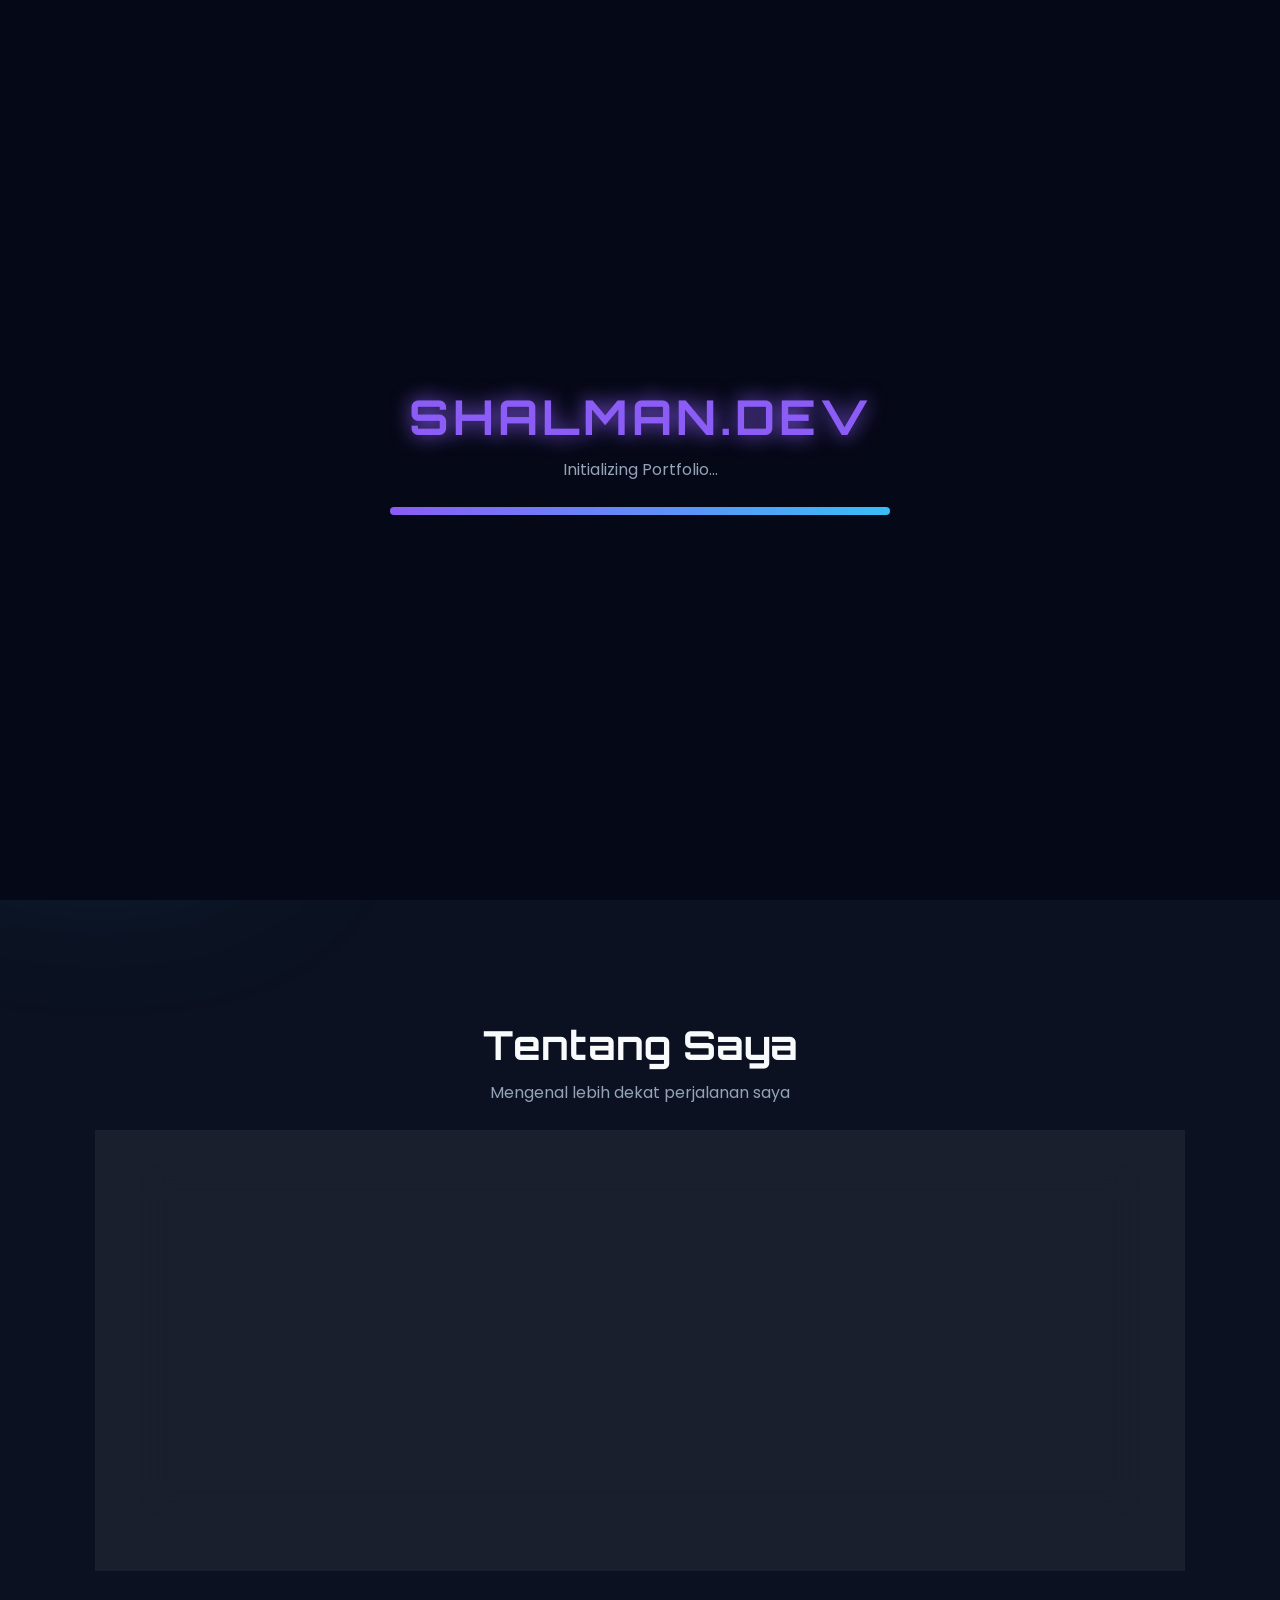
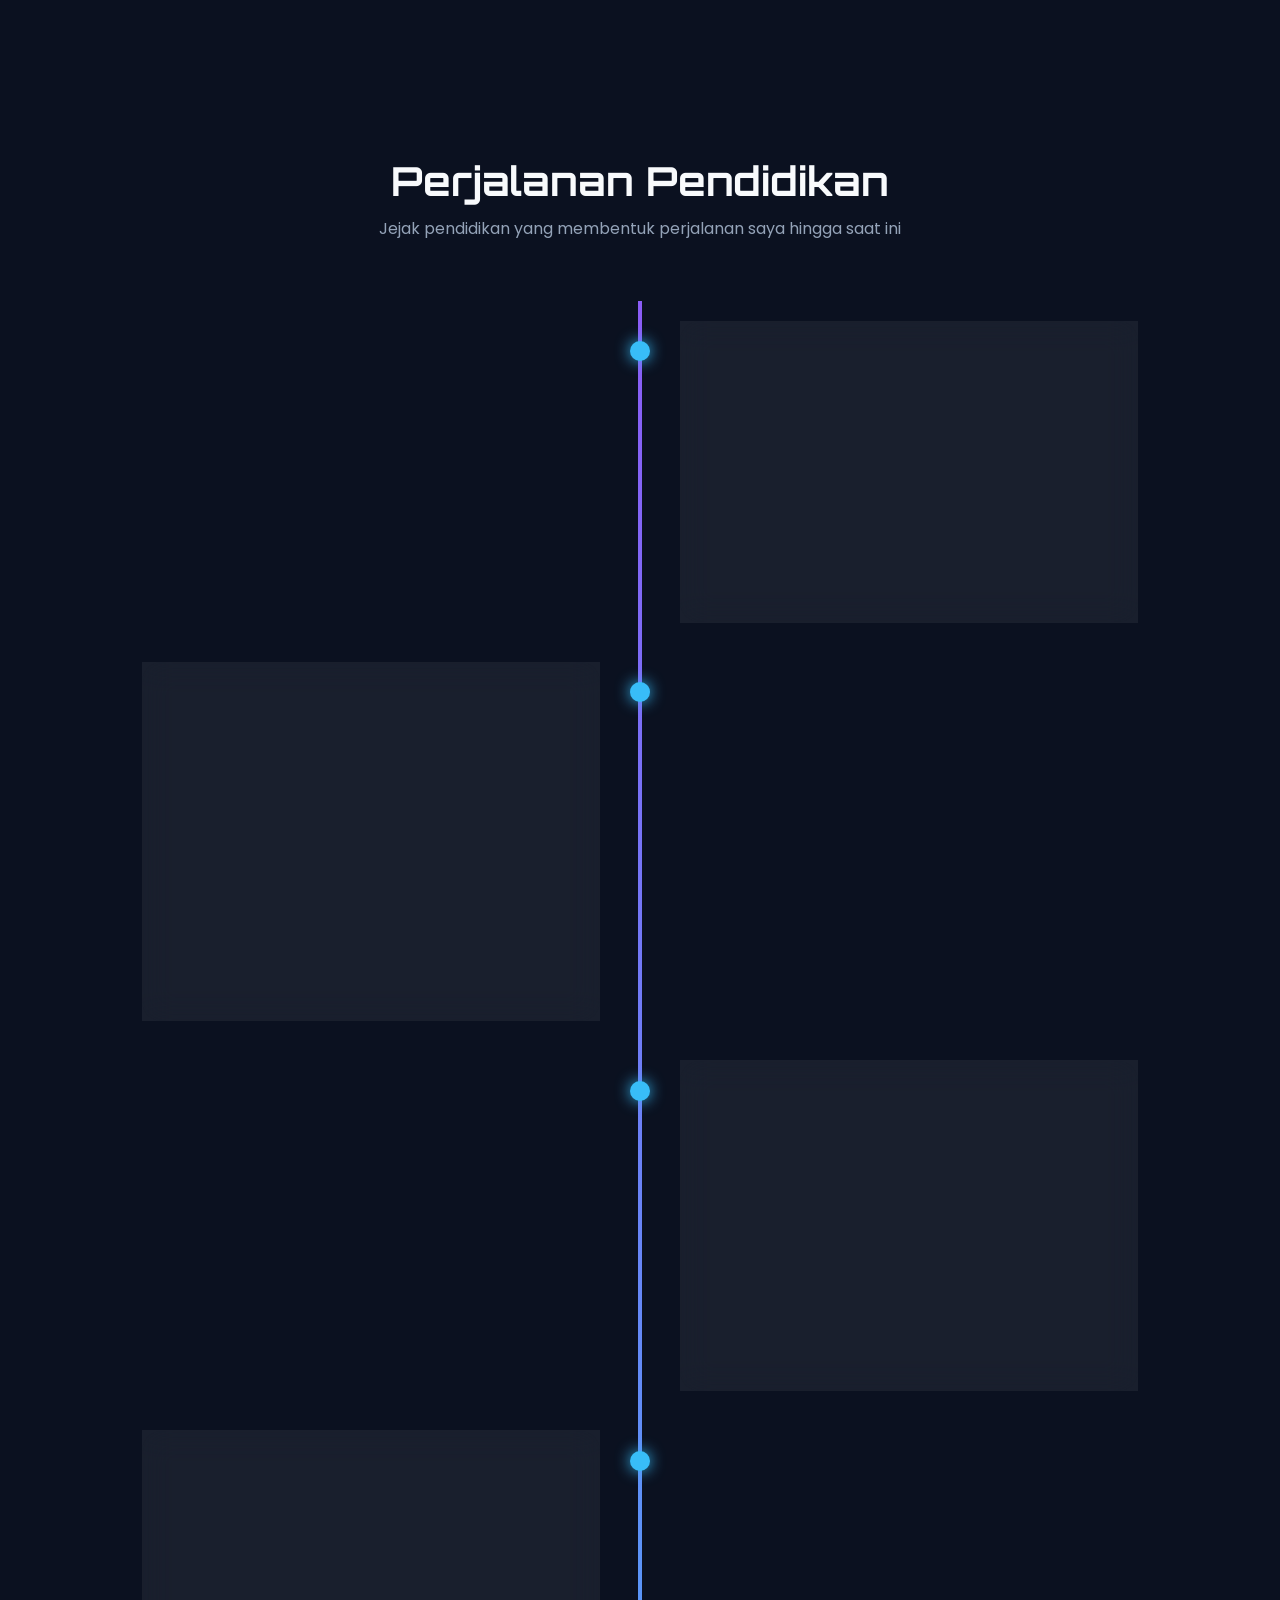
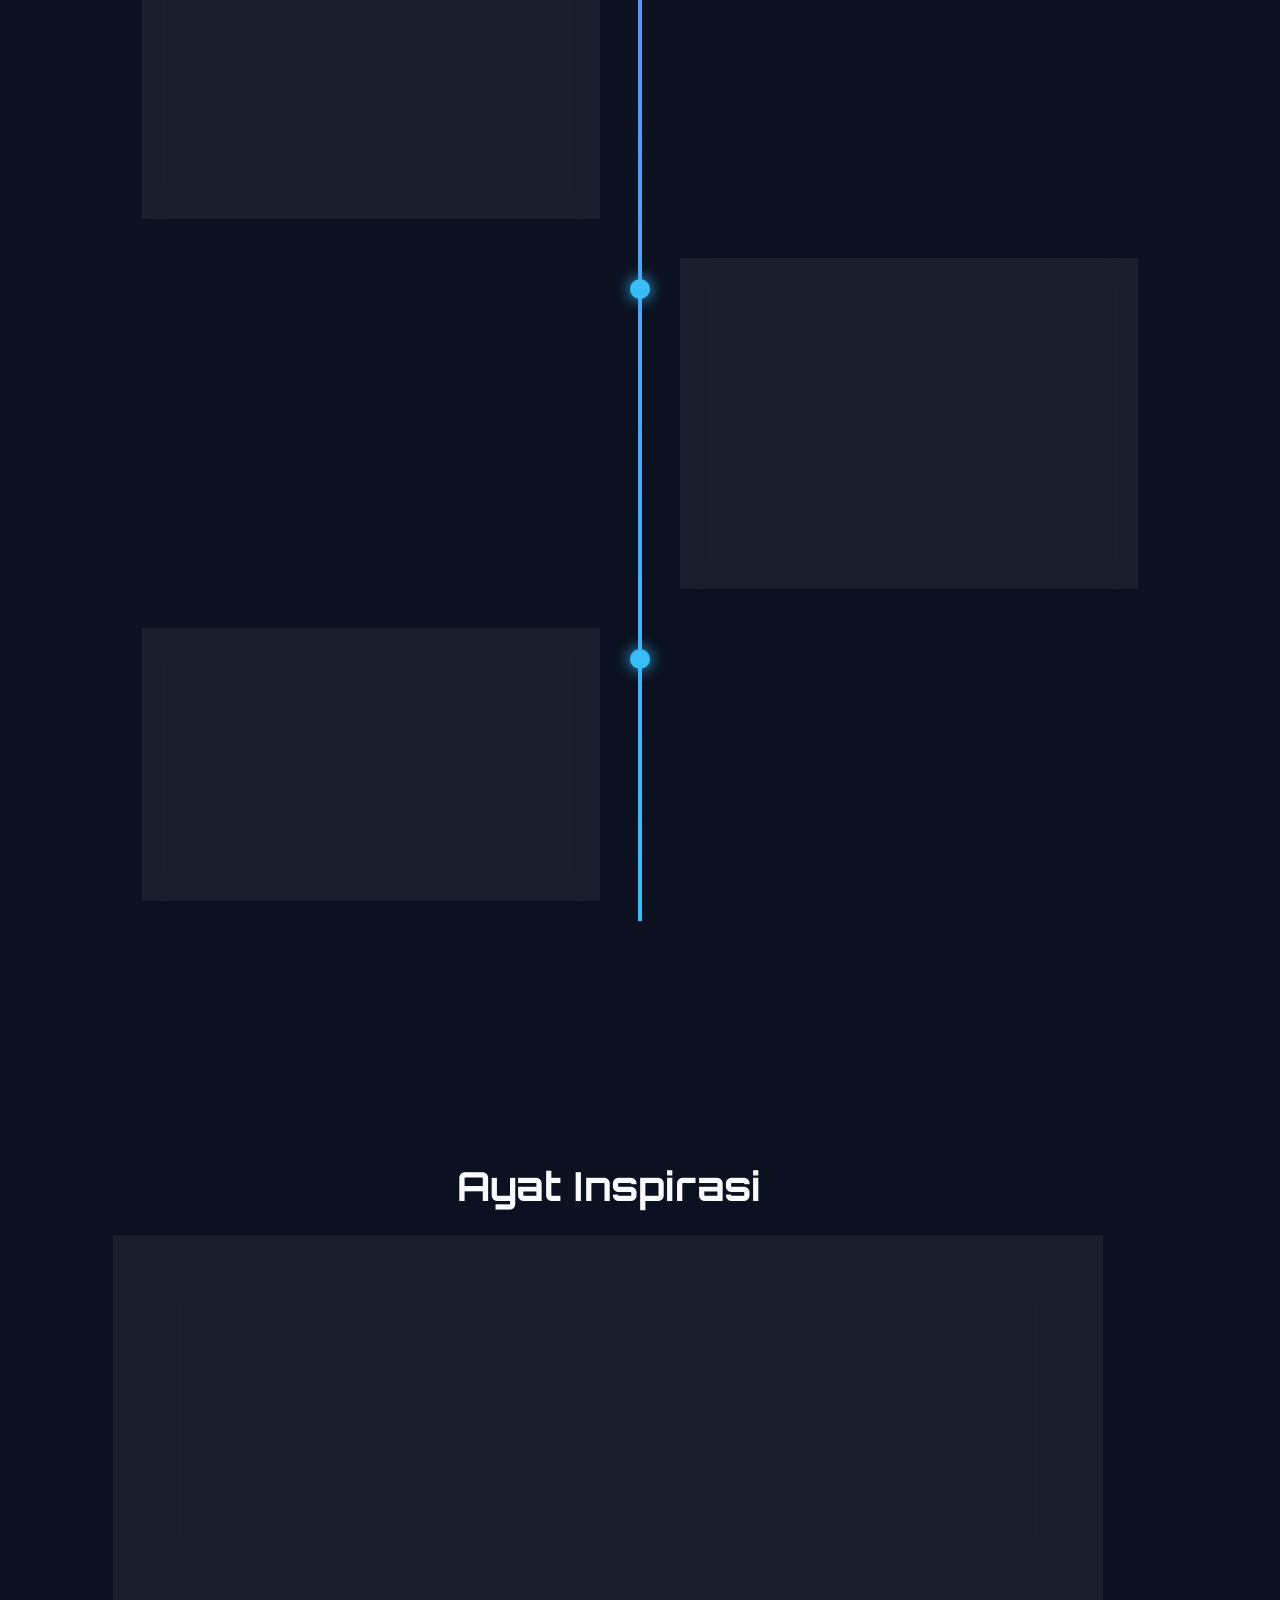
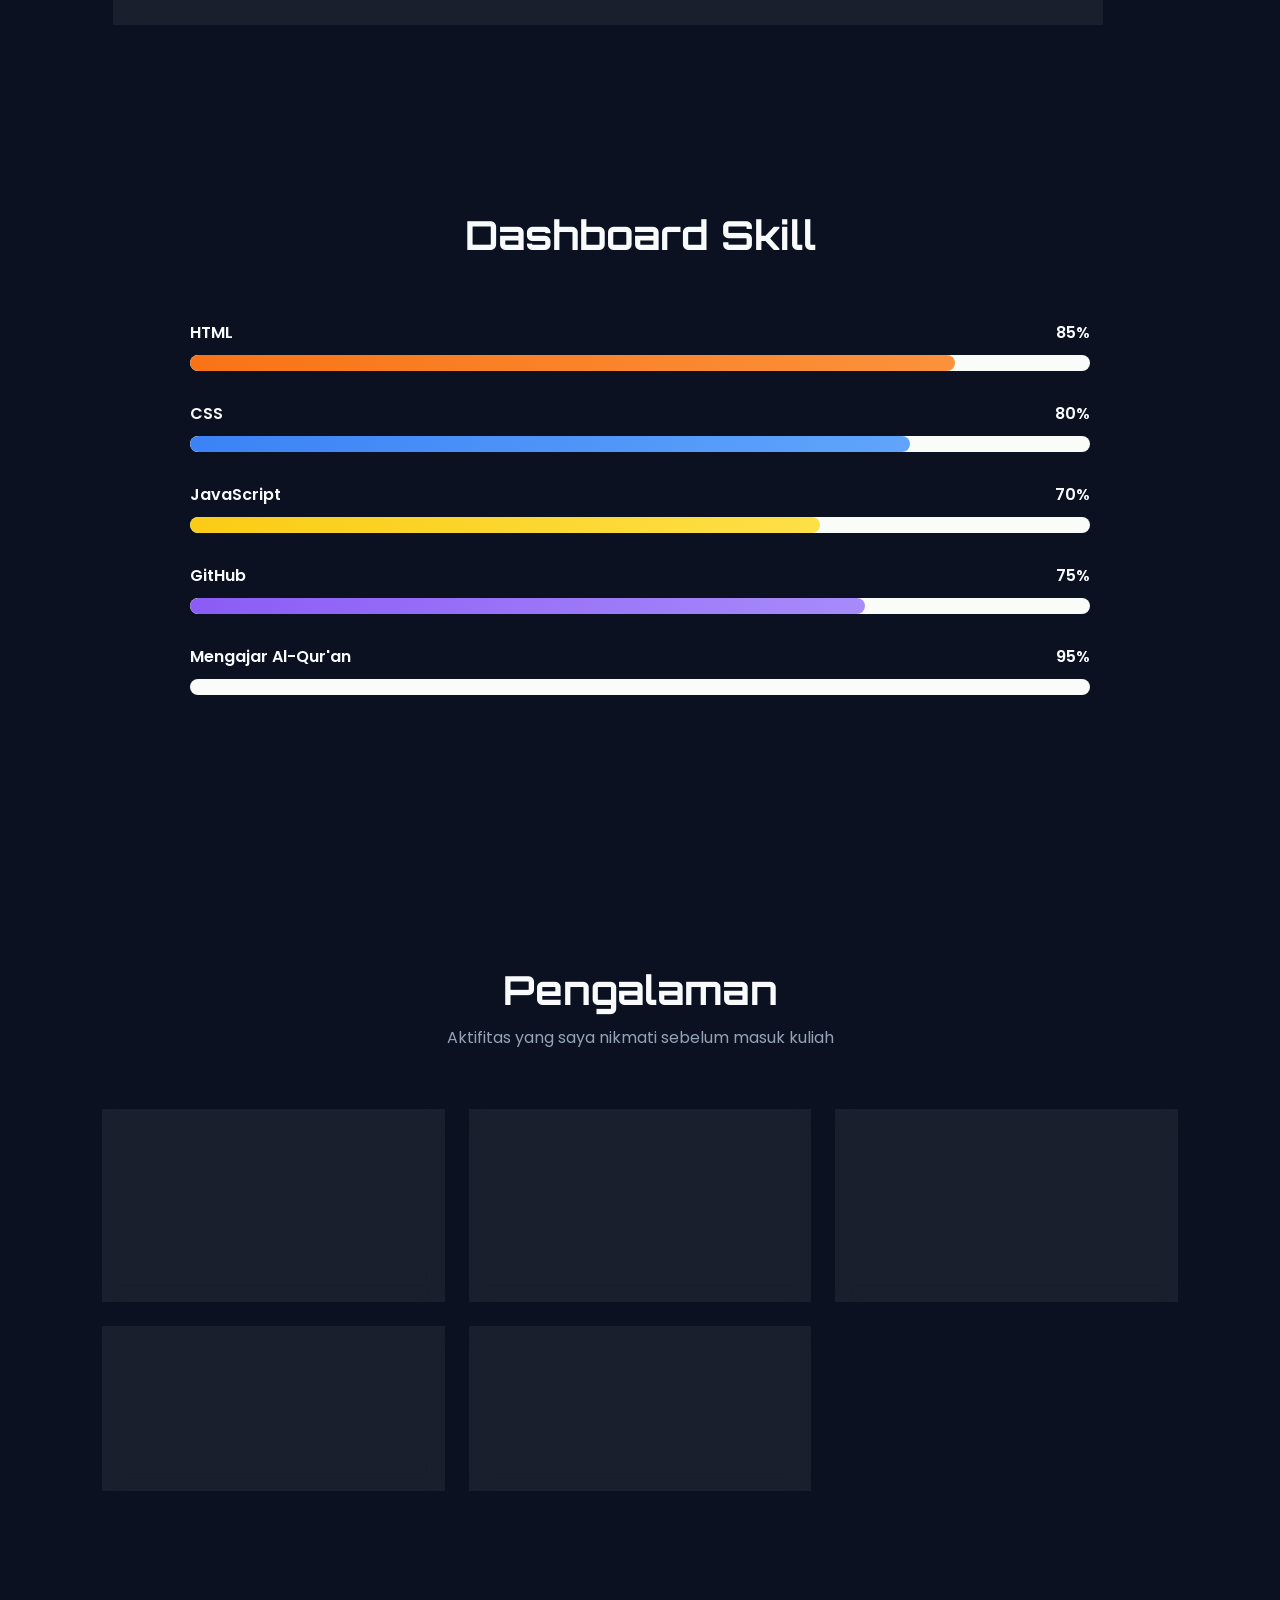
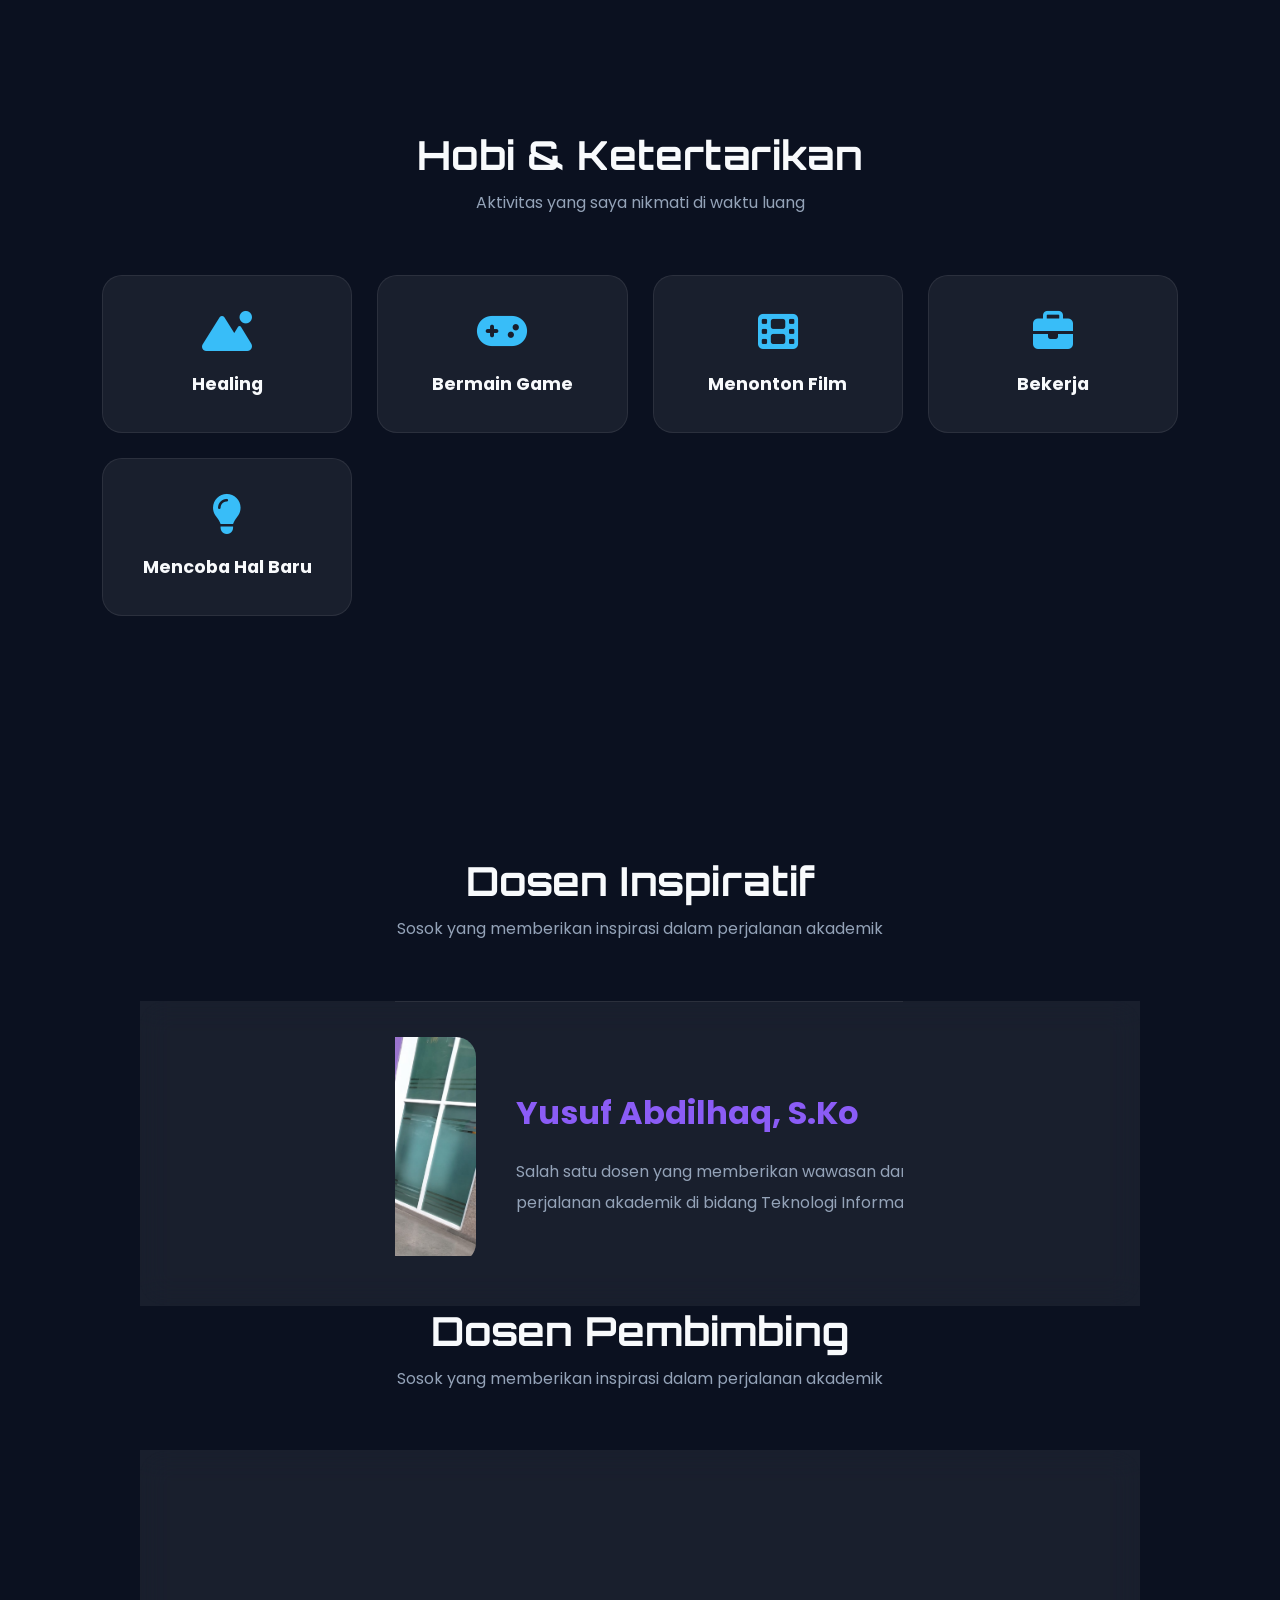
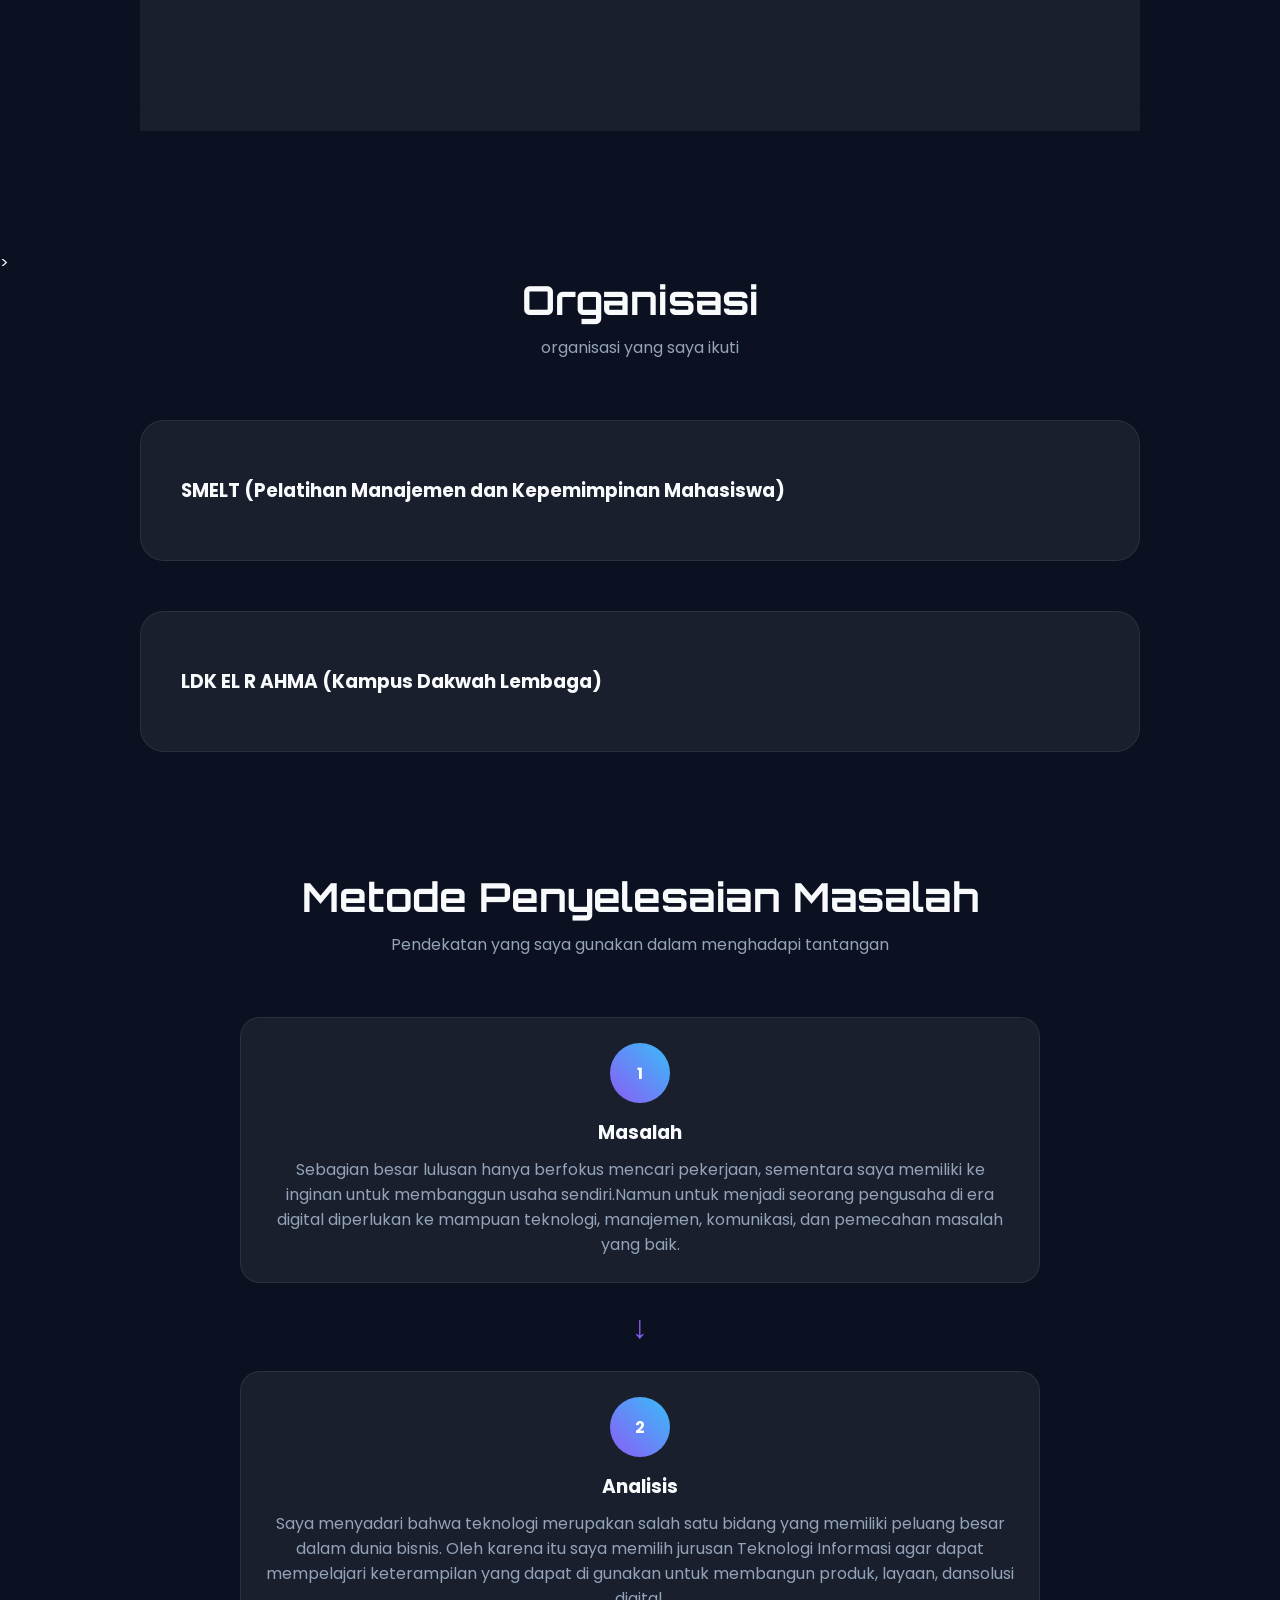
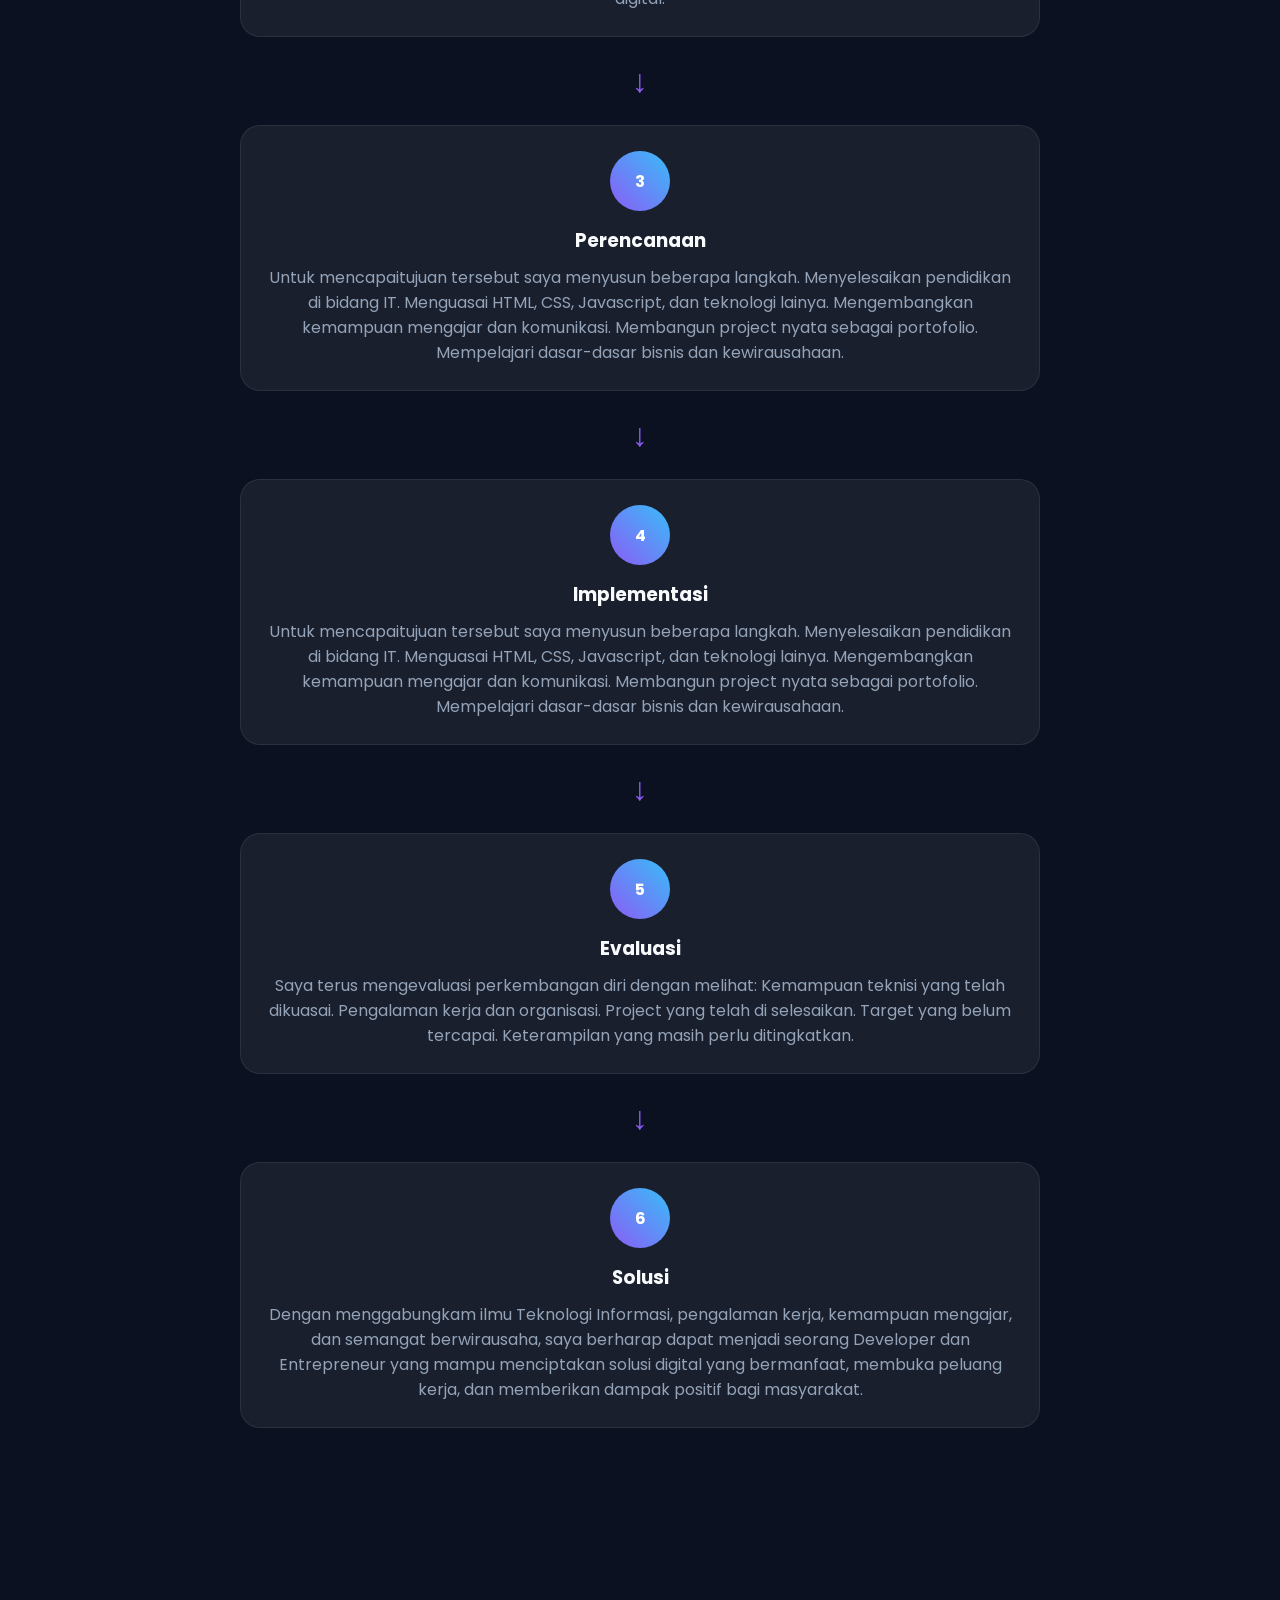
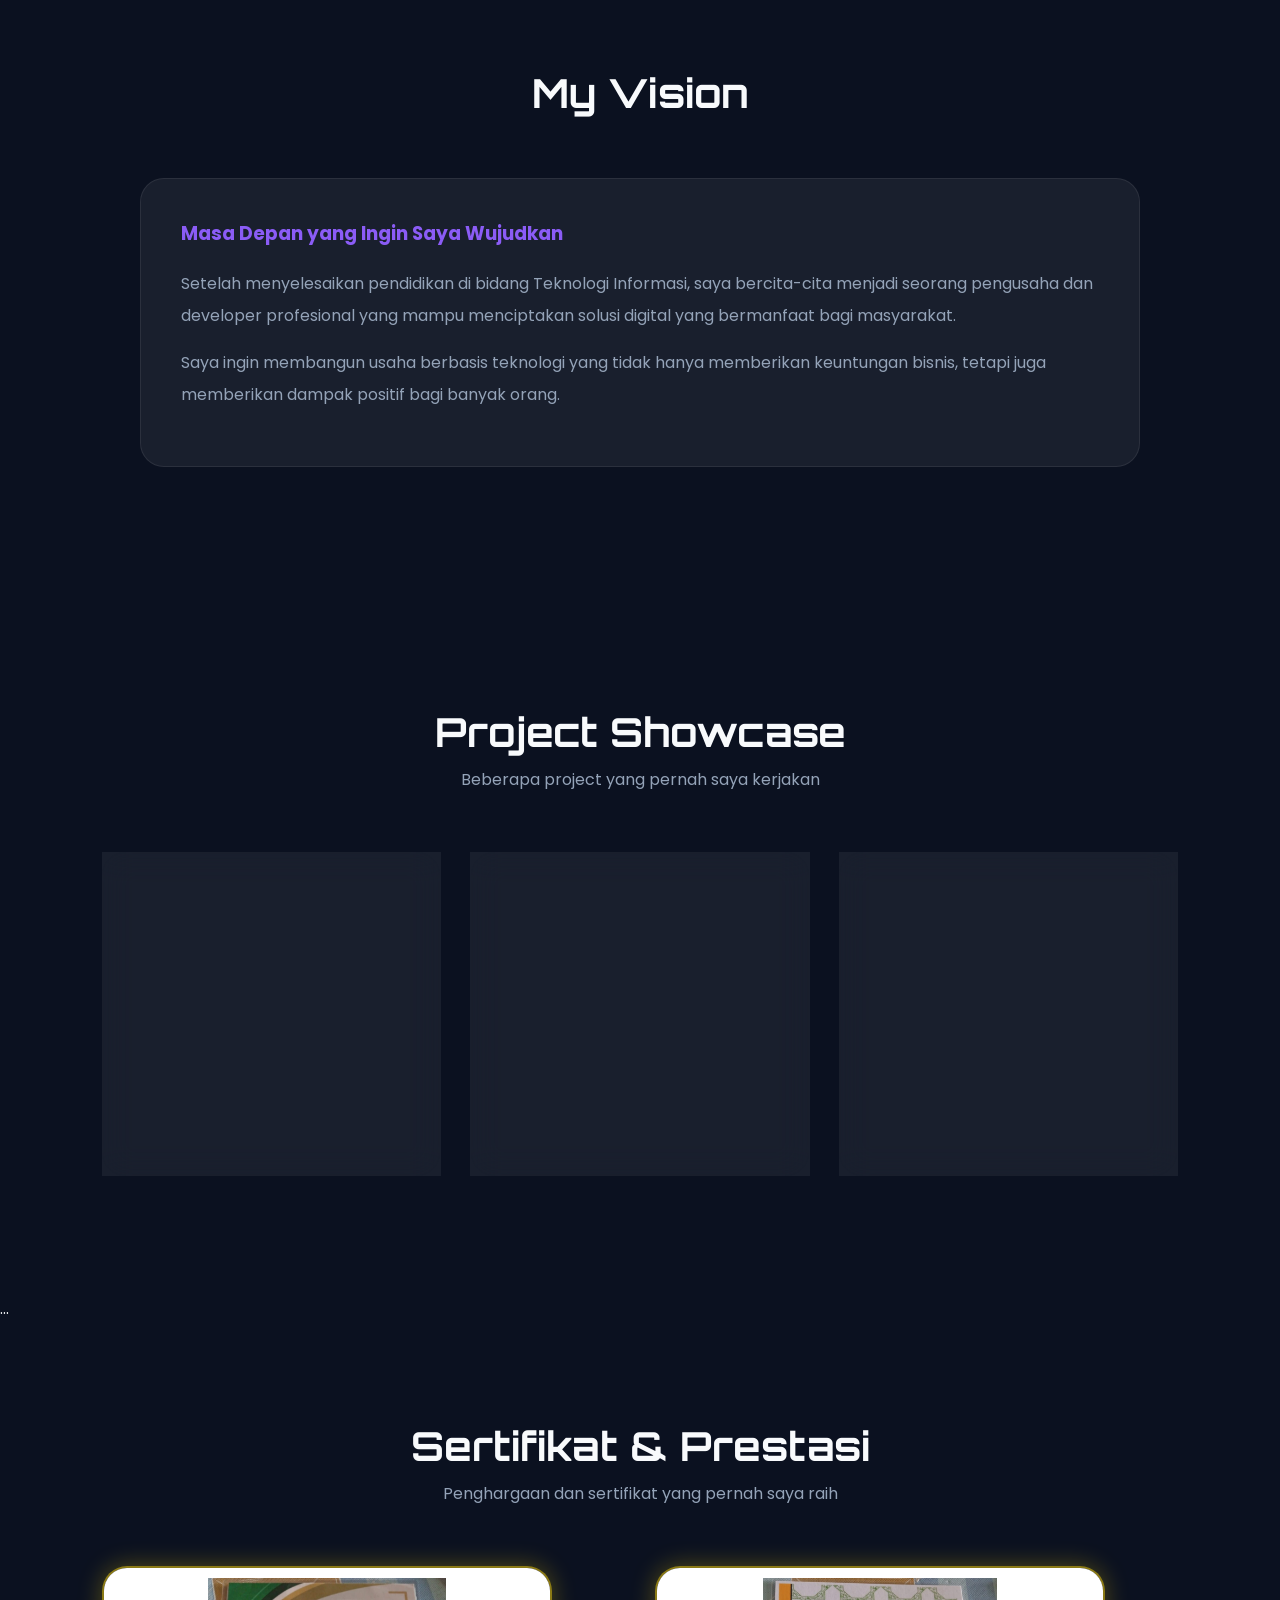
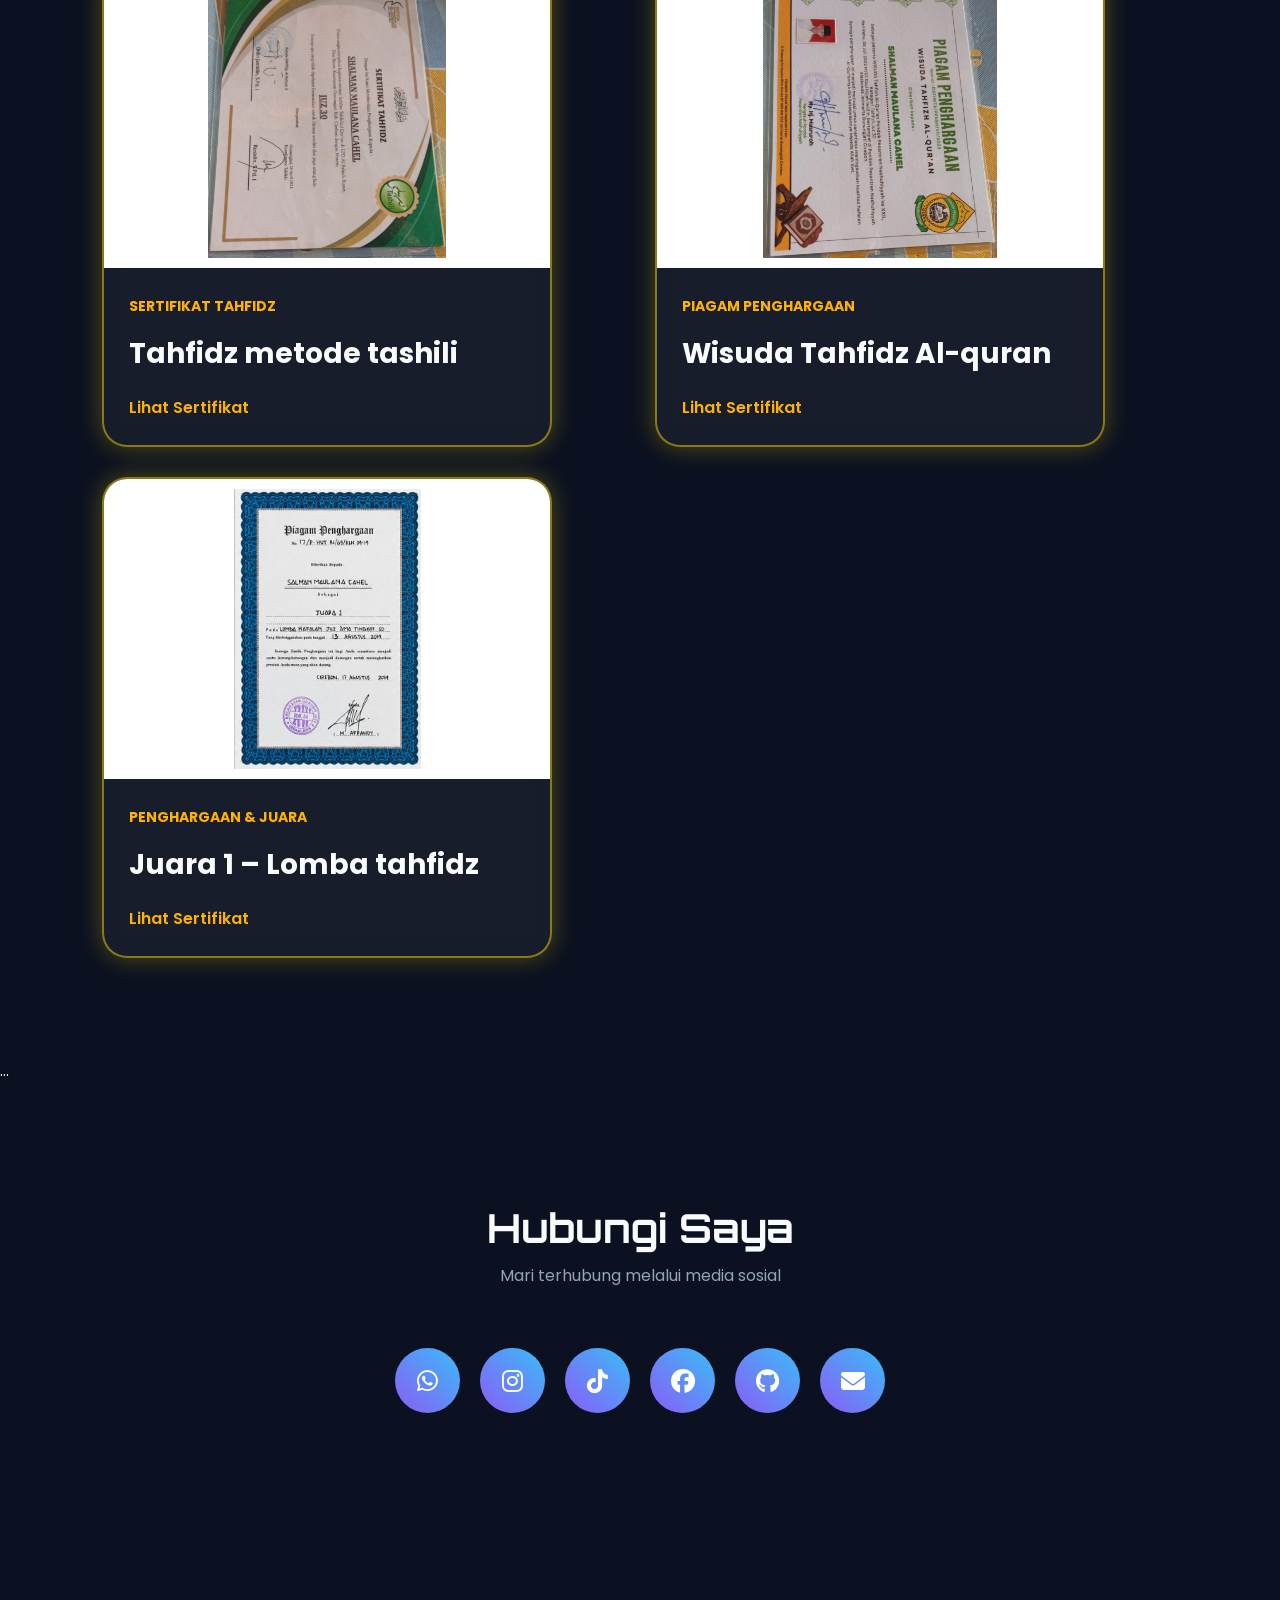
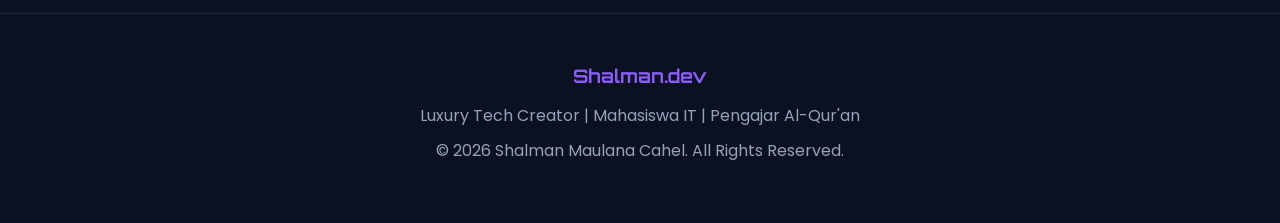
==== index.html @ 4304f7b7 "Update index.html" ====
<!DOCTYPE html>
<html lang="id">
<head>
    <meta charset="UTF-8">
    <meta name="viewport" content="width=device-width, initial-scale=1.0">
    <title>Shalman.dev | Portfolio</title>

    <link rel="stylesheet" href="style.css">

    <!-- Google Fonts -->
    <link href="https://fonts.googleapis.com/css2?family=Orbitron:wght@400;600;700&family=Poppins:wght@300;400;500;600;700&display=swap" rel="stylesheet">

    <!-- Font Awesome -->
    <link rel="stylesheet"
    href="https://cdnjs.cloudflare.com/ajax/libs/font-awesome/6.5.2/css/all.min.css">
</head>

<body>

    <!-- LOADING SCREEN -->
    <div id="loader">
        <div class="loader-content">
            <h1>SHALMAN.DEV</h1>
            <p>Initializing Portfolio...</p>

            <div class="progress-bar">
                <div class="progress-fill"></div>
            </div>
        </div>
    </div>

    <!-- CURSOR GLOW -->
    <div class="cursor-glow"></div>

    <!-- NAVBAR -->
    <header>
        <nav class="navbar">

            <div class="logo">
                SHALMAN.DEV
            </div>

            <ul class="nav-links">
                <li><a href="#home">Home</a></li>
                <li><a href="#about">Tentang</a></li>
                <li><a href="#skills">Skill</a></li>
                <li><a href="#experience">Pengalaman</a></li>
                <li><a href="#projects">Project</a></li>
                <li><a herf="#achievements">Prestasi</a></li>
                <li><a href="#contact">Kontak</a></li>
            </ul>

            <button id="themeToggle">
                <i class="fa-solid fa-moon"></i>
            </button>

        </nav>
    </header>

    <!-- HERO -->
    <section id="home" class="hero">

        <div class="hero-content">

            <div class="hero-text">

                <span class="hero-tag">
                    Luxury Tech Creator
                </span>

                <h1>
                    Hallo, Saya Shalman <span>Maulana Cahel</span>
                </h1>

                <h2 id="typing-text"></h2>

                <p>
                    Mahasiswa Teknologi Informasi yang memiliki minat
                    dalam pengembangan website modern, teknologi digital,
                    kewirausahaan, dan pengajaran Al-Qur'an.
                </p>

                <div class="hero-buttons">

                    <a href="CV-Shalman.pdf" class="btn-primary">
                        Download CV
                    </a>

                    <a href="https://wa.me/6283865719875" class="btn-secondary">
                        WhatsApp
                    </a>

                    <a href="https://www.github.com/salmannmaulana2006" class="btn-secondary">
                        GitHub
                    </a>

                </div>

            </div>

            <div class="hero-image">

                <div class="profile-card">
                    <img src="shalman.jpeg" alt="Profile">
                </div>

            </div>

        </div>

    </section>

    <!-- ABOUT -->
    <section id="about" class="about section">

        <div class="section-header">
            <h2>Tentang Saya</h2>
            <p>Mengenal lebih dekat perjalanan saya</p>
        </div>

        <div class="about-card">

            <p>
                Saya shalman maulana cahel, mahasiswa stikom el rahma Teknologi Informasi yang memiliki
                ketertarikan pada dunia teknologi, pengembangan web,
                dan inovasi digital.
            </p>

            <p>
                Selain aktif mempelajari teknologi modern, saya juga
                memiliki pengalaman dalam berbagai bidang pekerjaan
                dan pengabdian masyarakat termasuk mengajar Al-Qur'an.
            </p>

            <p>
                Beberapa proyek yang pernah saya kerjakan antara lain
                berhasil menyelesaikan tugas membuat kuis berupa google from, serta membuat website design menggunakan figma,
                saya percaya bahwa teknologi dan nilai-nilai kebaikan
                dapat berjalan berdampingan untuk menciptakan manfaat
                yang lebih luas bagi masyarakat.
            </p>

        </div>

    </section>

    <section id="education" class="education section">

    <div class="section-header">
        <h2>Perjalanan Pendidikan</h2>
        <p>Jejak pendidikan yang membentuk perjalanan saya hingga saat ini</p>
    </div>

    <div class="timeline">

        <!-- SD -->
        <div class="timeline-item right">

            <div class="timeline-content">

                <span class="year">2012 - 2013 </span>

                <h3>Sekolah Dasar</h3>

                <h4>SDN 2 KLAYAN</h4>

                <p>
                    Memulai perjalanan pendidikan formal dan belajar beradaptasi dengan lingkungan sekolah,teman-teman baru,serta berbagai pengalaman pertama dalam dunia pendidikan.
                </p>

            </div>

        </div>

        <!-- SD -->
        <div class="timeline-item left">

            <div class="timeline-content">

                <span class="year">2013 - 2018</span>

                <h3>Sekolah Dasar</h3>

                <h4>SD IQ Albahjah</h4>

                <p>
                    menjadi pendidikan dasar yang menjadi fondasi penting dalam pembentukan karakter, Kedisiplinan,dan semangat belajar.Pada masa ini saya mulai mengenal berbagai ilmu dasar yang menjadi ilmu dasar yang menjadi bekal untuk pendidikan selanjutnya.
                </p>

            </div>

        </div>

        <!-- SMP -->
        <div class="timeline-item right">

            <div class="timeline-content">

                <span class="year">2018 - 2021</span>

                <h3>Sekolah Menengah Pertama</h3>

                <h4>SMP IQ Albahajah</h4>

                <p>
                    Masa dimana saya mulai belajar lebih mandiri,mengembangkan kemampuan akademik, memperluas pergaulan,serta memperkuat pemahaman agama dan karakter yang menjadi bekal untuk jenjang pendidikan berikutnya.
                </p>

            </div>

        </div>

        <!-- SMA -->
        <div class="timeline-item left">

            <div class="timeline-content">

                <span class="year">2021 - 2024</span>

                <h3>Sekolah Menengah Atas</h3>

                <h4>SMA IQ Albahajah</h4>

                <p>
                    Menempuh pendididkan menengah atas dengan lingkungan yang memadukan ilmu pengetahuan dan nilai-nilai ke islaman.Pada masa ini saya mulai memiliki ketertarikan yang lebih besar terhadap teknologi,komputer,dan dunia digital yang kemudian mendorong saya memilihjurusan Teknologi Informasi saat kuliah.
                </p>

            </div>

        </div>

        <!-- STIKOM -->
         <div class="timeline-item right">

            <div class="timeline-content">

                <pan class="year">2026 - sekarang</pan>

                <h3>Mahasiswa Teknologi Informasi</h3>

                <h4>STIKOM EL rahma</h4>

                <p>Saat inisedang menempuh pendidikan di program studi Teknologi Informasi dengan fokus mempelajari pengembangan website,pemrograman,basis data, dan teknologi digital.</p>
                
            </div>

         </div>

        <!-- FUTURE -->
        <div class="timeline-item left">

            <div class="timeline-content">

                <span class="year">2028+</span>

                <h3>Developer & Entrepreneur</h3>

                <h4>Future Goal</h4>

                <p>
                    Menjadi developer profesional dan pengusaha
                    berbasis teknologi yang mampu menciptakan
                    solusi digital yang bermanfaat bagi masyarakat.
                </p>

            </div>

        </div>

    </div>

</section>

    <!-- AYAT INSPIRASI -->
    <section class="quran section">

        <div class="section-header">
            <h2>Ayat Inspirasi</h2>
        </div>

        <div class="quran-card">

            <h3>QS. At-Taubah : 105</h3>

            <div class="arabic">
                وَقُلِ اعْمَلُوا فَسَيَرَى اللّٰهُ عَمَلَكُمْ
                وَرَسُوْلُهٗ وَالْمُؤْمِنُوْنَ
            </div>

            <p>
                "Dan katakanlah: Bekerjalah kamu, maka Allah akan
                melihat pekerjaanmu, begitu pula Rasul-Nya dan
                orang-orang mukmin."
            </p>

        </div>

    </section>

    <!-- SKILLS -->
    <section id="skills" class="skills section">

        <div class="section-header">
            <h2>Dashboard Skill</h2>
        </div>

        <div class="skills-container">

            <div class="skill">
                <div class="skill-info">
                    <span>HTML</span>
                    <span>85%</span>
                </div>

                <div class="skill-bar">
                    <div class="skill-progress html"></div>
                </div>
            </div>

            <div class="skill">
                <div class="skill-info">
                    <span>CSS</span>
                    <span>80%</span>
                </div>

                <div class="skill-bar">
                    <div class="skill-progress css"></div>
                </div>
            </div>

            <div class="skill">
                <div class="skill-info">
                    <span>JavaScript</span>
                    <span>70%</span>
                </div>

                <div class="skill-bar">
                    <div class="skill-progress js"></div>
                </div>
            </div>

            <div class="skill">
                <div class="skill-info">
                    <span>GitHub</span>
                    <span>75%</span>
                </div>

                <div class="skill-bar">
                    <div class="skill-progress github"></div>
                </div>
            </div>

            <div class="skill">
                <div class="skill-info">
                    <span>Mengajar Al-Qur'an</span>
                    <span>95%</span>
                </div>

                <div class="skill-bar">
                    <div class="skill-progress quran"></div>
                </div>
            </div>

        </div>

    </section>

    <!-- EXPERIENCE -->
    <section id="experience" class="experience section">

        <div class="section-header">
            <h2>Pengalaman</h2>
            <p>Aktifitas yang saya nikmati sebelum masuk kuliah</p>
        </div>

        <div class="experience-grid">

            <div class="exp-card">
                <h3>Barbershop</h3>
                <p>Melayani pelanggan dan meningkatkan kemampuan komunikasi.</p>
            </div>

            <div class="exp-card">
                <h3>Jualan Chicken</h3>
                <p>Belajar pemasaran dan pelayanan konsumen.</p>
            </div>

            <div class="exp-card">
                <h3>Antar Jemput Makanan</h3>
                <p>Melatih tanggung jawab dan manajemen waktu.</p>
            </div>

            <div class="exp-card">
                <h3>Jualan Jam Tangan</h3>
                <p>Belajar komunikasi dan strategi penjualan.</p>
            </div>

            <div class="exp-card">
                <h3>Mengajar Al-Qur'an</h3>
                <p>Berbagi ilmu dan membimbing peserta didik.</p>
            </div>

        </div>

    </section>
    <!-- HOBI -->
    <section id="hobbies" class="hobbies section">

        <div class="section-header">
            <h2>Hobi & Ketertarikan</h2>
            <p>Aktivitas yang saya nikmati di waktu luang</p>
        </div>

        <div class="hobby-grid">

            <div class="hobby-card">
                <i class="fa-solid fa-mountain-sun"></i>
                <h3>Healing</h3>
            </div>

            <div class="hobby-card">
                <i class="fa-solid fa-gamepad"></i>
                <h3>Bermain Game</h3>
            </div>

            <div class="hobby-card">
                <i class="fa-solid fa-film"></i>
                <h3>Menonton Film</h3>
            </div>

            <div class="hobby-card">
                <i class="fa-solid fa-briefcase"></i>
                <h3>Bekerja</h3>
            </div>

            <div class="hobby-card">
                <i class="fa-solid fa-lightbulb"></i>
                <h3>Mencoba Hal Baru</h3>
            </div>

        </div>

    </section>

    <!-- DOSEN INSPIRATIF -->
    <section id="mentor" class="mentor section">

        <div class="section-header">
            <h2>Dosen Inspiratif</h2>
            <p>Sosok yang memberikan inspirasi dalam perjalanan akademik</p>
        </div>

        <div class="mentor-card">

            <div class="mentor-image">
                <img src="yusufabdilhaq.jpg" alt="Yusuf Abdilhaq">
            </div>

            <div class="mentor-info">
                <h3 id="mentorTyping"> 
                    Yusuf Abdilhaq, S.Kom.
                </h3>

                <p>
                    Salah satu dosen yang memberikan wawasan dan inspirasi
                    dalam perjalanan akademik di bidang Teknologi Informasi.
                </p>
            </div>

        </div>

        <div class="section-header">
            <h2>Dosen Pembimbing</h2>
            <p>Sosok yang memberikan inspirasi dalam perjalanan akademik</p>
        </div>

        <div class="mentor-card">

            <div class="mentor-image">
                <img src="suhhendra.jpg" alt="suhendra anjar">
            </div>

            <div class="mentor-info">
                <h3 id="mentorTyping"> 
                    Suhendra Anjar Dinata, S.Kom, M.Kom.
                </h3>

                <p>
                    Salah satu dosen pembimbing yang berkontribusi dalam memberikan arahan,evaluasi,dan pendampingan selama proses pembelajaran serta pengembangan proyek berbasis teknologi informasi
                </p>
            </div>

        </div>

    </section>

    <!-- KOMUNITAS -->>
     <section id="kom" class="unitas">
        <div class="section-header">
            <h2>Organisasi</h2>
            <p>organisasi yang saya ikuti</p>
        </div>

        <div class="kom-card">
            <p>
                <h3>SMELT (Pelatihan Manajemen dan Kepemimpinan Mahasiswa)</h3>
            </p>
        </div><br><br>

        <div class="kom-card">
            <p>
                <h3>LDK EL R AHMA (Kampus Dakwah Lembaga)</h3>
            </p>
        </div>

     </section>   

    <!-- METODE PENYELESAIAN MASALAH -->
    <section id="problem-solving" class="problem-solving section">

        <div class="section-header">
            <h2>Metode Penyelesaian Masalah</h2>
            <p>Pendekatan yang saya gunakan dalam menghadapi tantangan</p>
        </div>

        <div class="timeline-process">

            <div class="process-step">
                <div class="circle">1</div>
                <h3>Masalah</h3>
                <p>Sebagian besar lulusan hanya berfokus mencari pekerjaan, sementara saya memiliki ke inginan untuk membanggun usaha sendiri.Namun untuk menjadi seorang pengusaha di era digital diperlukan ke mampuan teknologi, manajemen, komunikasi, dan pemecahan masalah yang baik.</p>
            </div>

            <div class="process-arrow">↓</div>

            <div class="process-step"> 
                <div class="circle">2</div>
                <h3>Analisis</h3>
                <p>Saya menyadari bahwa teknologi merupakan salah satu bidang yang memiliki peluang besar dalam dunia bisnis. Oleh karena itu saya memilih jurusan Teknologi Informasi agar dapat mempelajari keterampilan yang dapat di gunakan untuk membangun produk, layaan, dansolusi digital.</p>
            </div>

            <div class="process-arrow">↓</div>

            <div class="process-step">
                <div class="circle">3</div>
                <h3>Perencanaan</h3>
                <p>Untuk mencapaitujuan tersebut saya menyusun beberapa langkah.
                    Menyelesaikan pendidikan di bidang IT.
                    Menguasai HTML, CSS, Javascript, dan teknologi lainya.
                    Mengembangkan kemampuan mengajar dan komunikasi.
                    Membangun project nyata sebagai portofolio.
                    Mempelajari dasar-dasar bisnis dan kewirausahaan.</p>
            </div>

            <div class="process-arrow">↓</div>

            <div class="process-step">
                <div class="circle">4</div>
                <h3>Implementasi</h3>
                <p>Untuk mencapaitujuan tersebut saya menyusun beberapa langkah.
                    Menyelesaikan pendidikan di bidang IT.
                    Menguasai HTML, CSS, Javascript, dan teknologi lainya.
                    Mengembangkan kemampuan mengajar dan komunikasi.
                    Membangun project nyata sebagai portofolio.
                    Mempelajari dasar-dasar bisnis dan kewirausahaan.
                </p>
            </div>

            <div class="process-arrow">↓</div>

            <div class="process-step">
                <div class="circle">5</div>
                <h3>Evaluasi</h3>
                <p>Saya terus mengevaluasi perkembangan diri dengan melihat:
                    Kemampuan teknisi yang telah dikuasai.
                    Pengalaman kerja dan organisasi.
                    Project yang telah di selesaikan.
                    Target yang belum tercapai.
                    Keterampilan yang masih perlu ditingkatkan.

                </p>
            </div>

            <div class="process-arrow">↓</div>

            <div class="process-step">
                <div class="circle">6</div>
                <h3>Solusi</h3>
                <p>Dengan menggabungkam ilmu Teknologi Informasi, pengalaman kerja, kemampuan mengajar, dan semangat berwirausaha, saya berharap dapat menjadi seorang Developer dan Entrepreneur yang mampu menciptakan solusi digital yang bermanfaat, membuka peluang kerja, dan memberikan dampak positif bagi masyarakat.</p>
            </div>

        </div>

    </section>

    <!-- VISI DAN CITA-CITA -->
    <section id="vision" class="vision section">

        <div class="section-header">
            <h2>My Vision</h2>
        </div>

        <div class="vision-card">

            <h3>Masa Depan yang Ingin Saya Wujudkan</h3>

            <p>
                Setelah menyelesaikan pendidikan di bidang Teknologi Informasi,
                saya bercita-cita menjadi seorang pengusaha dan developer
                profesional yang mampu menciptakan solusi digital yang
                bermanfaat bagi masyarakat.
            </p>

            <p>
                Saya ingin membangun usaha berbasis teknologi yang tidak hanya
                memberikan keuntungan bisnis, tetapi juga memberikan dampak
                positif bagi banyak orang.
            </p>

        </div>

    </section>

    <!-- PROJECT -->
    <section id="projects" class="projects section">

        <div class="section-header">
            <h2>Project Showcase</h2>
            <p>Beberapa project yang pernah saya kerjakan</p>
        </div>

        <div class="project-grid">

            <div class="project-card">
                <h3>Website Portofolio Pribadi</h3>
                <p>website portofolio personal berbasis HTML,CSS,dan JAVAScript untuk menampilkan identitas, skill, pengalaman, dan project.</p>

                <div class="project-buttons">
                    <a href="#">Demo</a>
                    <a href="#">GitHub</a>
                </div>
            </div>

            <div class="project-card">
                <h3>Design Daftar Menu Figma</h3>
                <p>Mendesain daftar menu menggunkan Figma dengan fokus pada tampilan modern, keterbacaan, dan pengalaman pengguna.</p>

                <div class="project-buttons">
                    <a href="https://www.figma.com/design/VyBNE3XSr5renispRLgRlb/Untitled">Demo</a>
                    <a href="#">GitHub</a>
                </div>
            </div>

            <div class="project-card">
                <h3>Kuis Online Google Form</h3>
                <p>Membuat kuis online menggunakan Google From untuk kebutuhan pembelajaran dan pengumpulan jawaban secara otomatis.
                </p>

                <div class="project-buttons">
                    <a href="#">Demo</a>
                    <a href="#">GitHub</a>
                </div>
            </div>

        </div>

    </section>

    <!-- PROJECT -->
<section id="projects">
    ...
</section>

<!-- SERTIFIKAT & PRESTASI -->
<section id="achievements" class="achievements-section">

    <div class="section-header">
        <h2>Sertifikat & Prestasi</h2>
        <p>Penghargaan dan sertifikat yang pernah saya raih</p>
    </div>

    <div class="achievement-grid">

        <div class="achievement-card">
            <img src="sertifikat tahfidz.jpg" alt="Juara tahfidz">

            <div class="achievement-content">
                <span>SERTIFIKAT TAHFIDZ</span>

                <h3>Tahfidz metode tashili</h3>

                <p></p>

                <a href="sertifikat tahfidz.jpg" target="_blank">
                    Lihat Sertifikat
                </a>
            </div>

        </div>

        <div class="achievement-card">
            <img src="sertifikat wisuda.jpg" alt="sertifikat">

            <div class="achievement-content">
                <span>PIAGAM PENGHARGAAN</span>

                <h3>Wisuda Tahfidz Al-quran</h3>

                <p></p>

                <a href="Sertifikat Wisuda.jpg" target="_blank">
                    Lihat Sertifikat
                </a>
            </div>
        </div>

        <div class="achievement-card">
            <img src="piagam tahfidz.jpg" alt="piagam">

            <div class="achievement-content">
                <span>PENGHARGAAN & JUARA</span>

                <h3>Juara 1 – Lomba tahfidz</h3>

                <p></p>

                <a href="Sertifikat Wisuda.jpg" target="_blank">
                    Lihat Sertifikat
                </a>
            </div>
        </div>

    </div>

</section>

<!-- FUTURE GOAL -->
<section id="future-goal">
    ...
</section>

    <!-- CONTACT -->
    <section id="contact" class="contact section">

        <div class="section-header">
            <h2>Hubungi Saya</h2>
            <p>Mari terhubung melalui media sosial</p>
        </div>

        <div class="social-links">

            <a href="https://wa.me/6283865719875.com" class="social-btn">
                <i class="fab fa-whatsapp"></i>
            </a>

            <a href="https://www.instagram.com/shalmanmaulana7" class="social-btn">
                <i class="fab fa-instagram"></i>
            </a>

            <a href="https://www.tiktok.com/@cacing.kremi83" class="social-btn">
                <i class="fab fa-tiktok"></i>
            </a>

            <a href="https://www.facebook.com/shalman shalman" class="social-btn">
                <i class="fab fa-facebook"></i>
            </a>

            <a href="https://www.github.com/salmannmaulna2006" class="social-btn">
                <i class="fab fa-github"></i>
            </a>

            <a href="mailto:salmannmaulana2006@gmail.com" class="social-btn">
                <i class="fa-solid fa-envelope"></i>
            </a>

        </div>

    </section>

    <!-- FOOTER -->
    <footer>

        <div class="footer-content">

            <h3>Shalman.dev</h3>

            <p>
                Luxury Tech Creator | Mahasiswa IT | Pengajar Al-Qur'an
            </p>

            <p>
                © 2026 Shalman Maulana Cahel. All Rights Reserved.
            </p>

        </div>

    </footer>

    <script src="script.js"></script>

</body>
</html>
---- style.css ----
/* =========================
   RESET
========================= */

*{
    margin:0;
    padding:0;
    box-sizing:border-box;
    scroll-behavior:smooth;
}

:root{
    --bg:#0B1120;
    --bg-card:rgba(255,255,255,0.06);

    --text:#f8fafc;
    --text-secondary:#94a3b8;

    --primary:#8B5CF6;
    --secondary:#38BDF8;

    --border:rgba(255,255,255,0.08);

    --shadow:
    0 10px 30px rgba(0,0,0,0.3);

    --glass:
    rgba(255,255,255,0.05);
}

body.light-mode{
    --bg:#f8fafc;
    --bg-card:#ffffff;

    --text:#0f172a;
    --text-secondary:#475569;

    --border:#dbeafe;
}

body{
    font-family:'Poppins',sans-serif;
    background:var(--bg);
    color:var(--text);
    overflow-x:hidden;
    transition:0.4s;
}

/* =========================
   CURSOR GLOW
========================= */

.cursor-glow{
    position:fixed;
    width:25px;
    height:25px;

    border-radius:50%;

    background:rgba(139,92,246,.5);

    pointer-events:none;

    z-index:9999;

    filter:blur(15px);

    transform:translate(-50%,-50%);
}

/* =========================
   LOADING SCREEN
========================= */

#loader{
    position:fixed;
    width:100%;
    height:100vh;

    background:#050816;

    display:flex;
    justify-content:center;
    align-items:center;

    z-index:99999;
}

.loader-content{
    text-align:center;
}

.loader-content h1{
    font-family:'Orbitron',sans-serif;

    font-size:3rem;

    color:var(--primary);

    letter-spacing:4px;

    text-shadow:
    0 0 20px var(--primary);
}

.loader-content p{
    margin-top:10px;

    color:#94a3b8;
}

.progress-bar{
    width:500px;
    height:8px;

    background:#1e293b;

    border-radius:30px;

    overflow:hidden;

    margin-top:25px;
}

.progress-fill{
    width:0%;

    height:100%;

    background:
    linear-gradient(
        90deg,
        var(--primary),
        var(--secondary)
    );

    animation:loading 4s linear forwards;
}

@keyframes loading{
    to{
        width:100%;
    }
}

/* =========================
   NAVBAR
========================= */

header{
    position:fixed;

    width:100%;

    top:0;

    z-index:1000;
}

.navbar{
    display:flex;

    justify-content:space-between;

    align-items:center;

    padding:18px 8%;

    backdrop-filter:blur(12px);

    background:rgba(15,23,42,0.4);

    border-bottom:1px solid var(--border);
}

.logo{
    font-family:'Orbitron',sans-serif;

    font-weight:700;

    color:var(--primary);

    letter-spacing:2px;

    text-shadow:
    0 0 10px var(--primary);
}

.nav-links{
    display:flex;

    gap:25px;

    list-style:none;
}

.nav-links a{
    text-decoration:none;

    color:var(--text);

    transition:.3s;
}

.nav-links a:hover{
    color:var(--secondary);
}

#themeToggle{
    border:none;

    width:45px;
    height:45px;

    border-radius:50%;

    cursor:pointer;

    color:white;

    background:
    linear-gradient(
        45deg,
        var(--primary),
        var(--secondary)
    );
}

/* =========================
   SECTION
========================= */

.section{
    padding:120px 8%;
}

.section-header{
    text-align:center;

    margin-bottom:60px;
}

.section-header h2{
    font-size:2.5rem;

    font-family:'Orbitron',sans-serif;

    margin-bottom:10px;
}

.section-header p{
    color:var(--text-secondary);
}

/* =========================
   HERO
========================= */

.hero{
    min-height:100vh;

    display:flex;

    align-items:center;

    padding:0 8%;

    position:relative;
}

.hero-content{
    width:100%;

    display:grid;

    grid-template-columns:
    repeat(2,1fr);

    gap:60px;

    align-items:center;
}

.hero-tag{
    display:inline-block;

    padding:10px 20px;

    border-radius:30px;

    background:var(--glass);

    border:1px solid var(--border);

    margin-bottom:20px;
}

.hero-text h1{
    font-size:4rem;

    line-height:1.2;

    margin-bottom:20px;
}

.hero-text h1 span{
    color:var(--primary);
}

.hero-text h2{
    height:45px;

    color:var(--secondary);

    margin-bottom:20px;
}

.hero-text p{
    color:var(--text-secondary);

    line-height:1.8;

    max-width:600px;
}

.hero-buttons{
    display:flex;

    gap:15px;

    margin-top:30px;

    flex-wrap:wrap;
}

.btn-primary,
.btn-secondary{

    text-decoration:none;

    padding:14px 24px;

    border-radius:12px;

    transition:.3s;
}

.btn-primary{
    color:white;

    background:
    linear-gradient(
        45deg,
        var(--primary),
        var(--secondary)
    );
}

.btn-primary:hover{
    transform:translateY(-5px);
}

.btn-secondary{
    border:1px solid var(--border);

    color:var(--text);

    background:var(--glass);
}

.btn-secondary:hover{
    border-color:var(--primary);
}

/* =========================
   FOTO PROFIL
========================= */

.profile-card{
    position:relative;

    padding:15px;

    border-radius:30px;

    background:var(--glass);

    border:1px solid var(--border);

    backdrop-filter:blur(15px);

    box-shadow:var(--shadow);
}

.profile-card img{
    width:100%;

    max-width:450px;

    display:block;

    margin:auto;

    border-radius:25px;

    border:2px solid rgba(139,92,246,.4);
}

.profile-card::before{
    content:"";

    position:absolute;

    inset:-5px;

    border-radius:30px;

    background:
    linear-gradient(
        45deg,
        var(--primary),
        transparent,
        var(--secondary)
    );

   .profile-img{
    width: 250px;
    height: 250px;
    border-radius: 50%;
    object-fit: cover;
}

    z-index:-1;

    filter:blur(20px);

    opacity:.7;
}

/* =========================
   ABOUT
========================= */

.about-card{
    max-width:1000px;
    margin:auto;

    padding:40px;

    background:var(--bg-card);

    border:1px solid var(--border);

    border-radius:24px;

    backdrop-filter:blur(15px);

    box-shadow:var(--shadow);
}

.about-card p{
    line-height:2;
    margin-bottom:15px;
    color:var(--text-secondary);
}

/* =========================
   EDUCATION TIMELINE
========================= */

.timeline{
    position:relative;
    max-width:1200px;
    margin:auto;
}

.timeline::after{
    content:'';
    position:absolute;
    width:4px;
    background:linear-gradient(
        var(--primary),
        var(--secondary)
    );
    top:0;
    bottom:0;
    left:50%;
    margin-left:-2px;
}

.timeline-item{
    position:relative;
    width:50%;
    padding:20px 40px;
}

.timeline-item.left{
    left:0;
}

.timeline-item.right{
    left:50%;
}

.timeline-content{
    background:var(--bg-card);
    padding:30px;
    border-radius:20px;
    border:1px solid var(--border);
    backdrop-filter:blur(15px);
    transition:.4s;
}

.timeline-content:hover{
    transform:translateY(-8px);
    box-shadow:
    0 0 20px rgba(56,189,248,.25);
}

.timeline-content .year{
    color:var(--text-secondary);
    font-weight:600;
}

.timeline-content h3{
    margin:15px 0;
    color:var(--text);
}

.timeline-content h4{
    color:var(--secondary);
    margin-bottom:15px;
}

.timeline-content p{
    color:var(--text-secondary);
    line-height:1.8;
}

.timeline-item::after{
    content:'';
    position:absolute;
    width:20px;
    height:20px;
    background:var(--secondary);
    border-radius:50%;
    top:40px;
    z-index:2;
    box-shadow:
    0 0 15px var(--secondary);
}

.timeline-item.left::after{
    right:-10px;
}

.timeline-item.right::after{
    left:-10px;
}

.timeline-item.left::after{
    right:-10px;
}

.timeline-item.right::after{
    left:-10px;
}

/*===== FUTURE GOALCENTER =====*/

/* Responsive */

@media(max-width:768px){

    .timeline::after{
        left:20px;
    }

    .timeline-item{
        width:100%;
        padding-left:60px;
        padding-right:20px;
    }

    .timeline-item.left,
    .timeline-item.right{
        left:0;
    }

    .timeline-item::after{
        left:10px;
    }

}

/* =========================
   AYAT QURAN
========================= */

.quran-card{
    max-width:900px;

    margin:auto;

    padding:40px;

    text-align:center;

    border-radius:24px;

    background:var(--bg-card);

    border:1px solid var(--border);

    backdrop-filter:blur(15px);

    box-shadow:var(--shadow);
}

.quran-card h3{
    margin-bottom:25px;

    color:var(--primary);
}

.arabic{
    font-size:2rem;

    line-height:2.5;

    margin-bottom:25px;

    color:var(--secondary);
}

.quran-card p{
    line-height:1.8;

    color:var(--text-secondary);
}

/* =========================
   SKILLS DASHBOARD
========================= */

.skills-container{
    max-width:900px;
    margin:auto;
}

.skill{
    margin-bottom:30px;
}

.skill-info{
    display:flex;

    justify-content:space-between;

    margin-bottom:10px;

    font-weight:600;
}

.skill-bar{
    height:16px;

    border-radius:30px;

    overflow:hidden;

    background:#fafcfa;
}

.skill-progress{
    height:100%;

    width:0;

    border-radius:30px;

    transition:2s ease;
}

.skill-progress.html{
    background:linear-gradient(90deg,#f97316,#fb923c);
}

.skill-progress.css{
    background:linear-gradient(90deg,#3b82f6,#60a5fa);
}

.skill-progress.js{
    background:linear-gradient(90deg,#facc15,#fde047);
}

.skill-progress.github{
    background:linear-gradient(90deg,#8b5cf6,#a78bfa);
}

.skill-progress.quran{
    background:linear-gradient(90deg,#22c55e,#0cf260);
}

/* =========================
   EXPERIENCE
========================= */

.experience-grid{
    display:grid;

    grid-template-columns:
    repeat(auto-fit,minmax(260px,1fr));

    gap:25px;
}

.exp-card{
    padding:30px;

    border-radius:20px;

    background:var(--bg-card);

    border:1px solid var(--border);

    transition:.4s;

    backdrop-filter:blur(10px);
}

.exp-card:hover{
    transform:translateY(-10px);

    border-color:var(--primary);

    box-shadow:
    0 0 25px rgba(139,92,246,.25);
}

.exp-card h3{
    margin-bottom:15px;

    color:var(--primary);
}

.exp-card p{
    color:var(--text-secondary);

    line-height:1.8;
}

/* =========================
   HOBBY
========================= */

.hobby-grid{
    display:grid;

    grid-template-columns:
    repeat(auto-fit,minmax(220px,1fr));

    gap:25px;
}

.hobby-card{
    text-align:center;

    padding:35px 25px;

    border-radius:20px;

    background:var(--bg-card);

    border:1px solid var(--border);

    transition:.4s;
}

.hobby-card:hover{
    transform:translateY(-10px);

    box-shadow:
    0 0 20px rgba(56,189,248,.25);
}

.hobby-card i{
    font-size:2.5rem;

    color:var(--secondary);

    margin-bottom:20px;
}

.hobby-card h3{
    font-size:1.1rem;
}

/* =========================
   DOSEN INSPIRATIF
========================= */

.mentor-card{
    max-width:1000px;

    margin:auto;

    display:grid;

    grid-template-columns:
    300px 1fr;

    gap:40px;

    align-items:center;

    padding:35px;

    border-radius:25px;

    background:var(--bg-card);

    border:1px solid var(--border);

    backdrop-filter:blur(15px);
}

.mentor-image img{
    width:100%;

    border-radius:20px;

    object-fit:cover;
}

.mentor-info h3{
    font-size:2rem;

    color:var(--primary);

    margin-bottom:20px;
}

.mentor-info p{
    color:var(--text-secondary);

    line-height:1.9;
}

/* =========================
   KOMUNITAS
========================= */
.kom-card{
    max-width:1000px;

    margin:auto;

    padding:40px;

    border-radius:24px;

    background:var(--bg-card);

    border:1px solid var(--border);
}

.kom-card p{
    line-height:2;

    margin-bottom:15px;

    color:var(--text-secondary);
}

/* =========================
   PROBLEM SOLVING
========================= */

.timeline-process{
    max-width:800px;
    margin:auto;
}

.process-step{
    text-align:center;

    padding:25px;

    border-radius:20px;

    background:var(--bg-card);

    border:1px solid var(--border);
}

.process-step h3{
    margin-top:15px;
    margin-bottom:10px;
}

.process-step p{
    color:var(--text-secondary);
}

.circle{
    width:60px;
    height:60px;

    margin:auto;

    display:flex;

    justify-content:center;
    align-items:center;

    border-radius:50%;

    background:
    linear-gradient(
        45deg,
        var(--primary),
        var(--secondary)
    );

    color:white;

    font-weight:700;
}

.process-arrow{
    text-align:center;

    font-size:2rem;

    color:var(--primary);

    padding:20px 0;
}

/* =========================
   VISION
========================= */

.vision-card{
    max-width:1000px;

    margin:auto;

    padding:40px;

    border-radius:24px;

    background:var(--bg-card);

    border:1px solid var(--border);
}

.vision-card h3{
    margin-bottom:20px;

    color:var(--primary);
}

.vision-card p{
    line-height:2;

    margin-bottom:15px;

    color:var(--text-secondary);
}

/* =========================
   PROJECT SHOWCASE
========================= */

.project-grid{
    display:grid;
    grid-template-columns:
    repeat(auto-fit,minmax(300px,1fr));
    gap:30px;
}

.project-card{
    padding:30px;

    border-radius:24px;

    background:var(--bg-card);

    border:1px solid var(--border);

    backdrop-filter:blur(15px);

    transition:.4s;

    overflow:hidden;

    position:relative;
}

.project-card:hover{
    transform:translateY(-10px);

    border-color:var(--primary);

    box-shadow:
    0 0 25px rgba(139,92,246,.25);
}

.project-card h3{
    margin-bottom:15px;

    color:var(--primary);
}

.project-card p{
    color:var(--text-secondary);

    line-height:1.8;

    margin-bottom:25px;
}

.project-buttons{
    display:flex;
    gap:15px;
}

.project-buttons a{
    text-decoration:none;

    padding:12px 18px;

    border-radius:12px;

    color:white;

    background:
    linear-gradient(
        45deg,
        var(--primary),
        var(--secondary)
    );

    transition:.3s;
}

.project-buttons a:hover{
    transform:translateY(-3px);
}

/* =========================
   CONTACT
========================= */

.social-links{
    display:flex;

    justify-content:center;

    flex-wrap:wrap;

    gap:20px;
}

.social-btn{
    width:65px;
    height:65px;

    display:flex;

    justify-content:center;
    align-items:center;

    text-decoration:none;

    border-radius:50%;

    color:white;

    font-size:1.5rem;

    background:
    linear-gradient(
        45deg,
        var(--primary),
        var(--secondary)
    );

    transition:.4s;
}

.social-btn:hover{
    transform:
    translateY(-8px)
    scale(1.08);

    box-shadow:
    0 0 25px rgba(139,92,246,.5);
}

/* =========================
   FOOTER
========================= */

footer{
    padding:50px 8%;

    margin-top:80px;

    border-top:1px solid var(--border);

    text-align:center;
}

.footer-content h3{
    font-family:'Orbitron',sans-serif;

    color:var(--primary);

    margin-bottom:15px;
}

.footer-content p{
    color:var(--text-secondary);

    margin-bottom:10px;
}

/* =========================
   REVEAL ANIMATION
========================= */

.reveal{
    opacity:0;

    transform:translateY(60px);

    transition:
    opacity .8s ease,
    transform .8s ease;
}

.reveal.active{
    opacity:1;

    transform:translateY(0);
}

/* =========================
   FLOAT ANIMATION
========================= */

@keyframes floating{

    0%{
        transform:translateY(0px);
    }

    50%{
        transform:translateY(-12px);
    }

    100%{
        transform:translateY(0px);
    }

}

.profile-card{
    animation:
    floating 5s ease-in-out infinite;
}

/* =========================
   HERO BACKGROUND GLOW
========================= */

.hero::before{
    content:"";

    position:absolute;

    width:500px;
    height:500px;

    background:
    radial-gradient(
        circle,
        rgba(139,92,246,.25),
        transparent
    );

    top:50%;

    right:-100px;

    transform:translateY(-50%);

    filter:blur(80px);

    z-index:-1;
}

.hero::after{
    content:"";

    position:absolute;

    width:400px;
    height:400px;

    background:
    radial-gradient(
        circle,
        rgba(56,189,248,.15),
        transparent
    );

    left:-100px;
    bottom:0;

    filter:blur(70px);

    z-index:-1;
}

/* =========================
   CUSTOM SCROLLBAR
========================= */

::-webkit-scrollbar{
    width:10px;
}

::-webkit-scrollbar-track{
    background:#0f172a;
}

::-webkit-scrollbar-thumb{
    background:
    linear-gradient(
        var(--primary),
        var(--secondary)
    );

    border-radius:20px;
}

/* =========================
   RESPONSIVE TABLET
========================= */

@media(max-width:992px){

    .hero-content{
        grid-template-columns:1fr;
        text-align:center;
    }

    .hero-text p{
        margin:auto;
    }

    .hero-buttons{
        justify-content:center;
    }

    .mentor-card{
        grid-template-columns:1fr;
        text-align:center;
    }

    .mentor-image img{
        max-width:300px;
        margin:auto;
        display:block;
    }

}

/* =========================
   RESPONSIVE MOBILE
========================= */

@media(max-width:768px){

    .navbar{
        padding:15px 5%;
    }

    .nav-links{
        display:none;
    }

    .section{
        padding:90px 5%;
    }

    .hero-text h1{
        font-size:2.6rem;
    }

    .hero-text h2{
        font-size:1.2rem;
    }

    .section-header h2{
        font-size:2rem;
    }

    .about-card,
    .vision-card,
    .quran-card{
        padding:25px;
    }

    .arabic{
        font-size:1.5rem;
    }

    .project-grid,
    .experience-grid,
    .hobby-grid{
        grid-template-columns:1fr;
    }

    .social-btn{
        width:55px;
        height:55px;
    }

}

/* =========================
   SMALL MOBILE
========================= */

@media(max-width:480px){

    .hero-text h1{
        font-size:2.1rem;
    }

    .hero-tag{
        font-size:.8rem;
    }

    .btn-primary,
    .btn-secondary{
        width:100%;
        text-align:center;
    }

    .hero-buttons{
        flex-direction:column;
    }

}

/* SERTIFIKAT */
.achievements-section{
    padding:100px 8%;
}

.achievement-grid{
     display:grid;
    grid-template-columns:repeat(auto-fit,minmax(400px,1fr));
    gap:30px;
    margin-top:50px;
}

.achievement-card{
   width:450px;
    background:rgba(255,255,255,0.05);
    border:2px solid rgba(255,215,0,0.5);
    border-radius:25px;
    overflow:hidden;
    backdrop-filter:blur(10px);
    box-shadow:0 0 25px rgba(255,215,0,0.3);
}

.achievement-card:hover{
    transform:translateY(-10px);
    box-shadow:0 0 35px rgba(255,215,0,0.7);
}

.achievement-card img{
    width:100%;
    height:auto;
    display:block;
}

.achievement-content{
    padding:25px;
}

.achievement-content span{
    color:#ffb300;
    font-weight:700;
    font-size:14px;
}

.achievement-content h3{
    margin:15px 0;
    font-size:28px;
}

.achievement-content p{
    color:#bdbdbd;
    margin-bottom:20px;
}

.achievement-content a{
    color:#ffb300;
    text-decoration:none;
    font-weight:600;
}

.achievement-content a:hover{
    text-decoration:underline;
}

.achievement-card img{
    width:100%;
    height:300px;
    object-fit:contain;
    background:#fff;
    padding:10px;
}
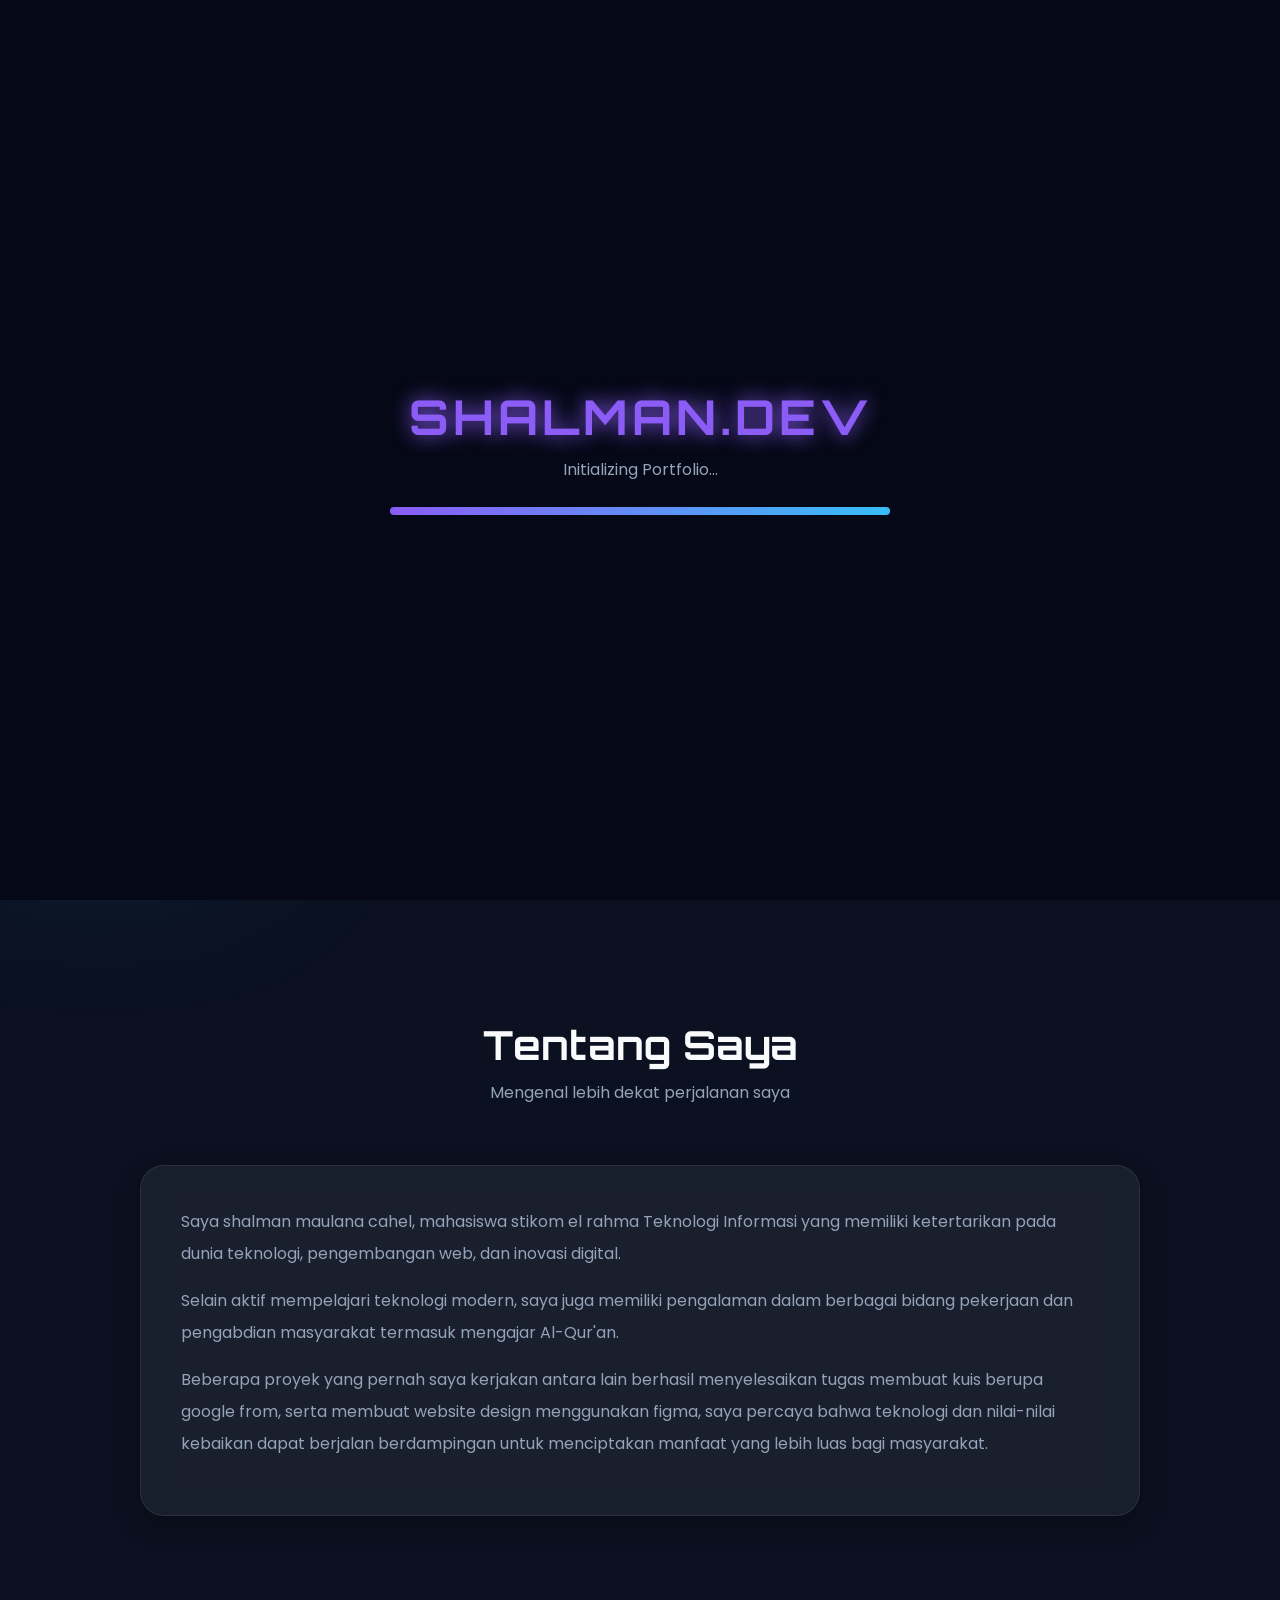
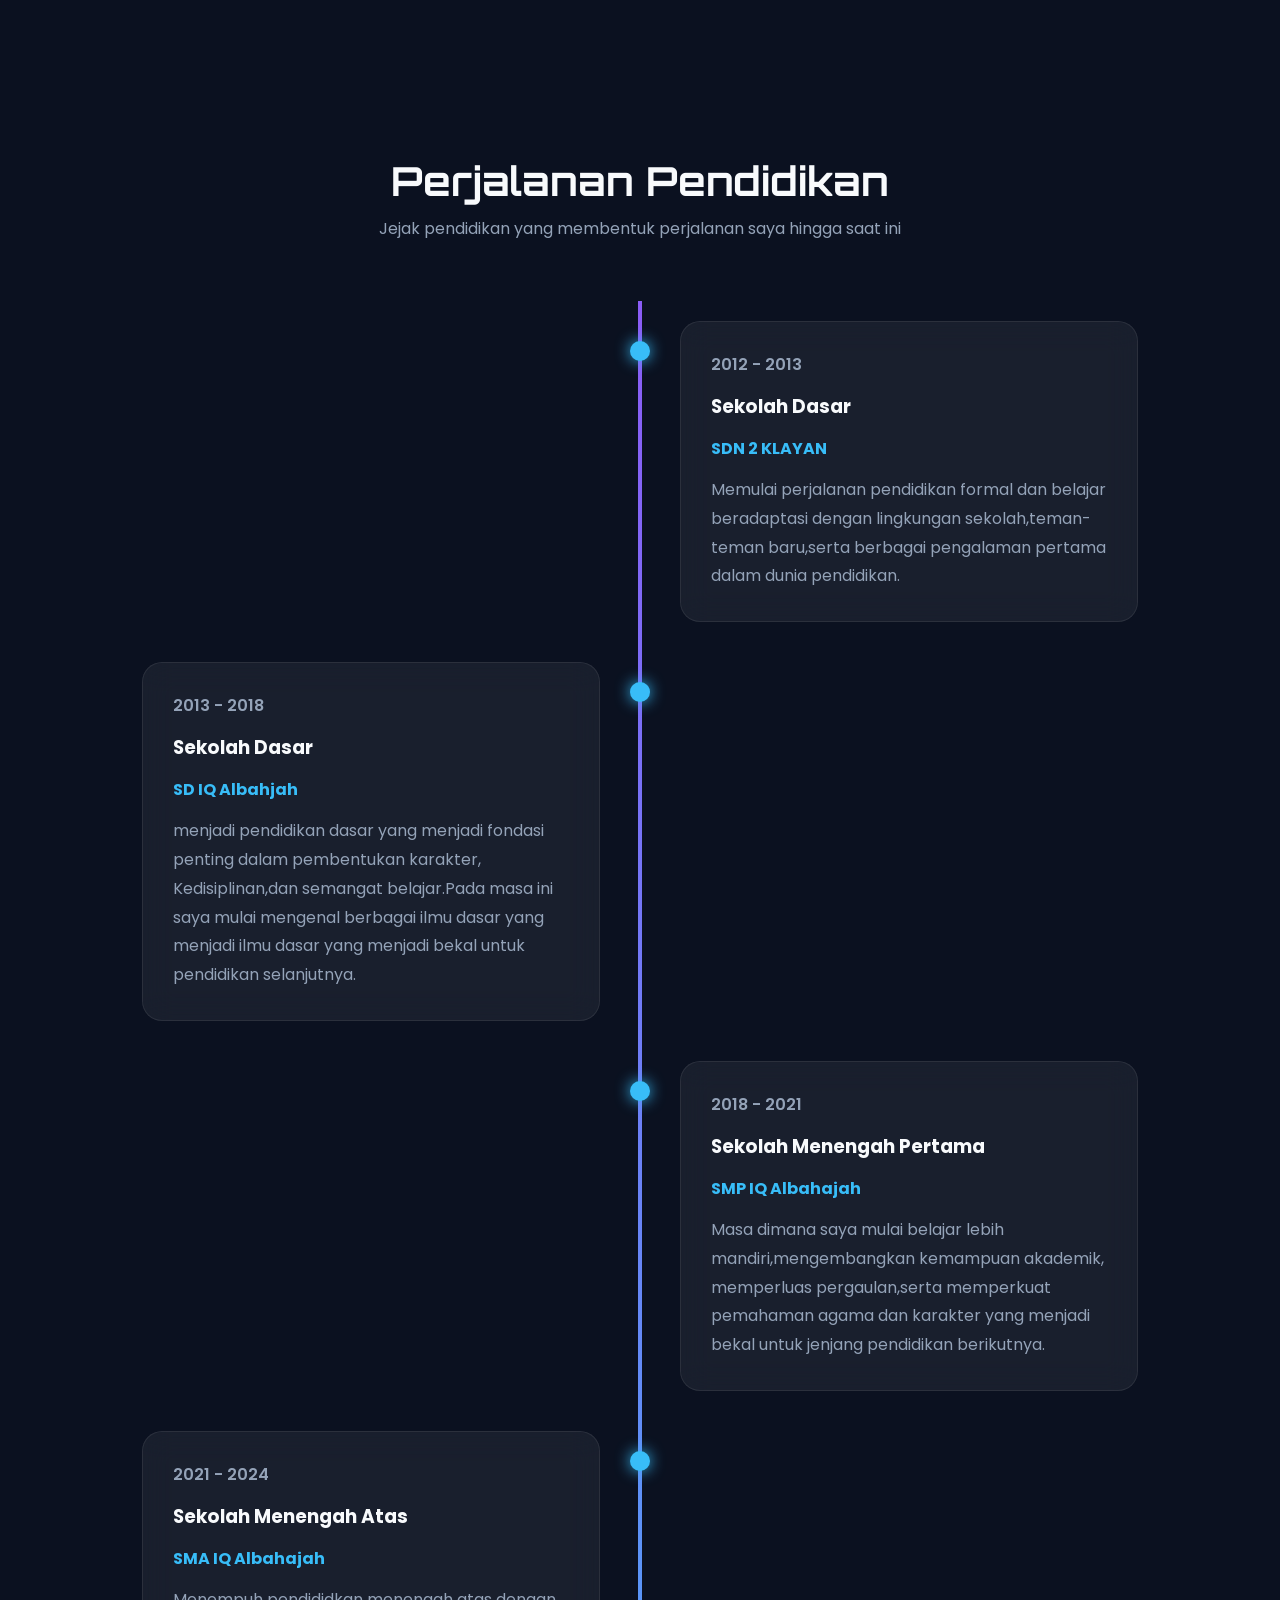
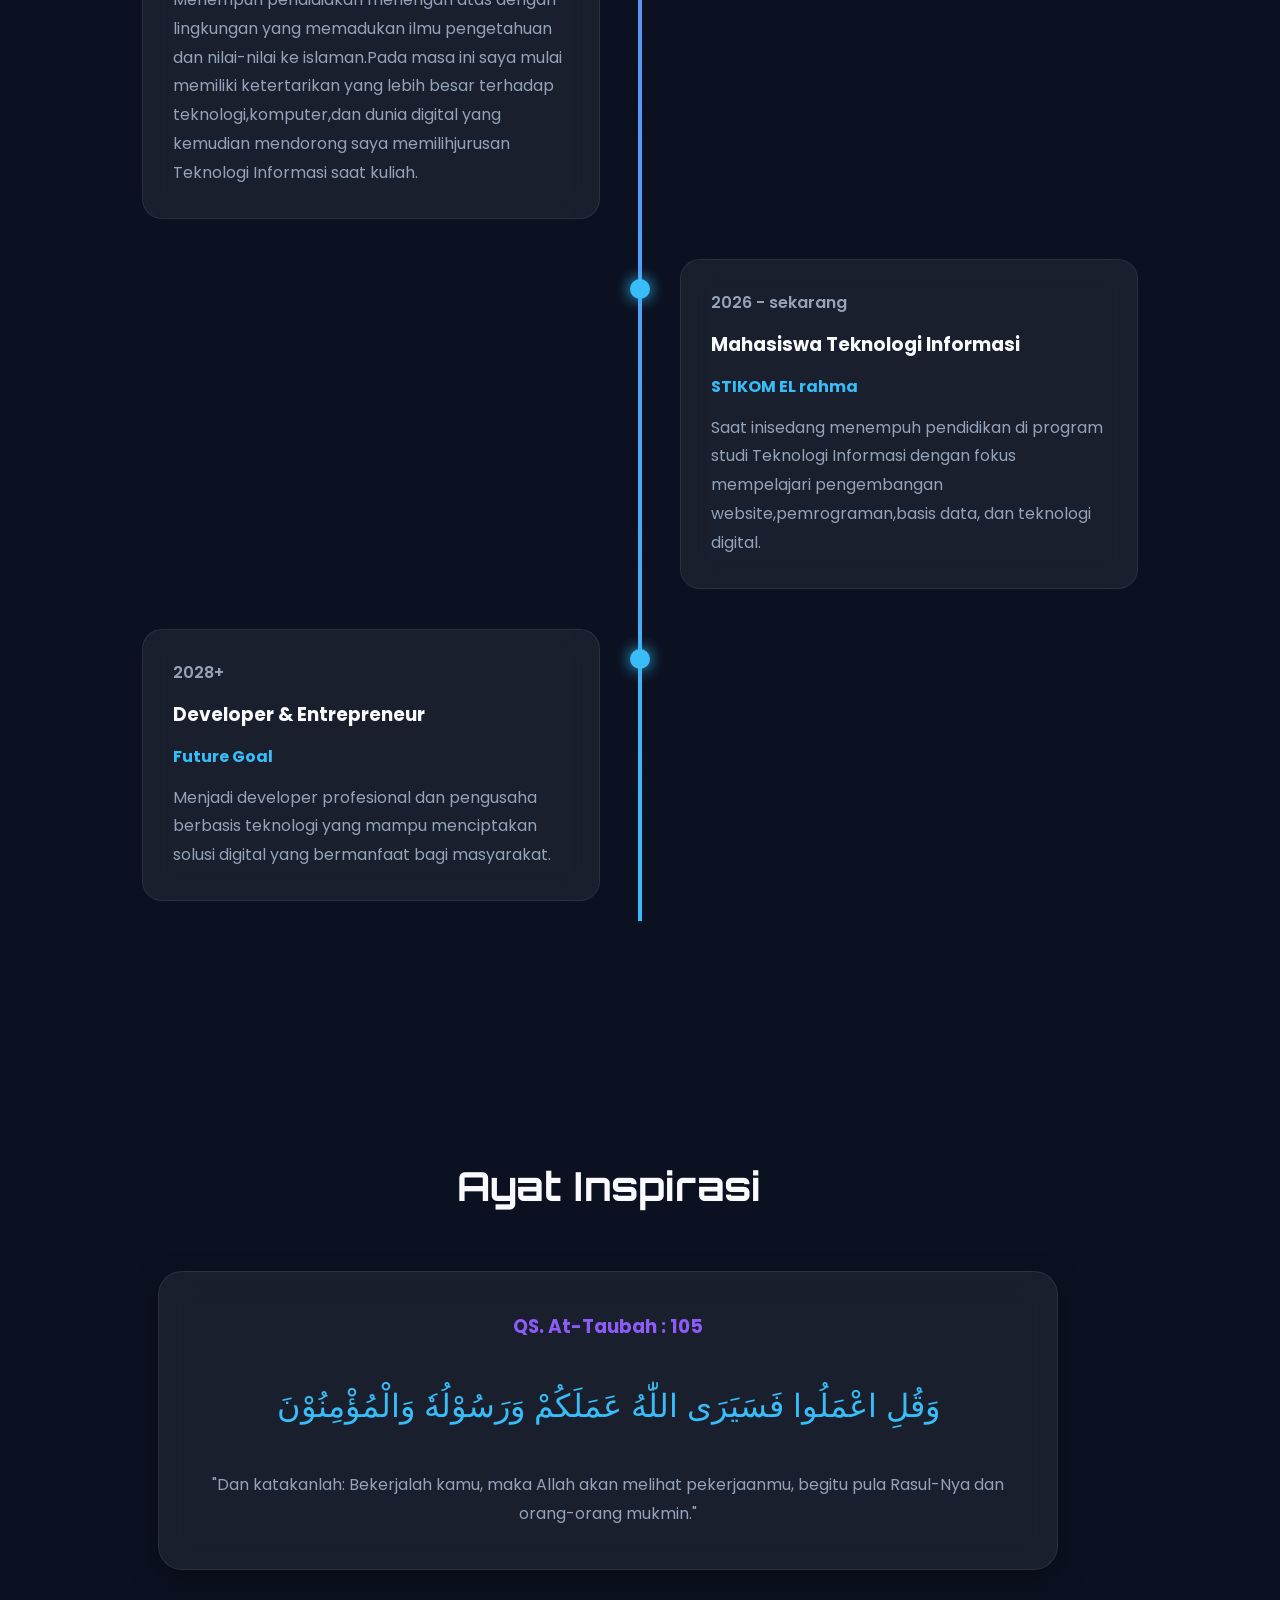
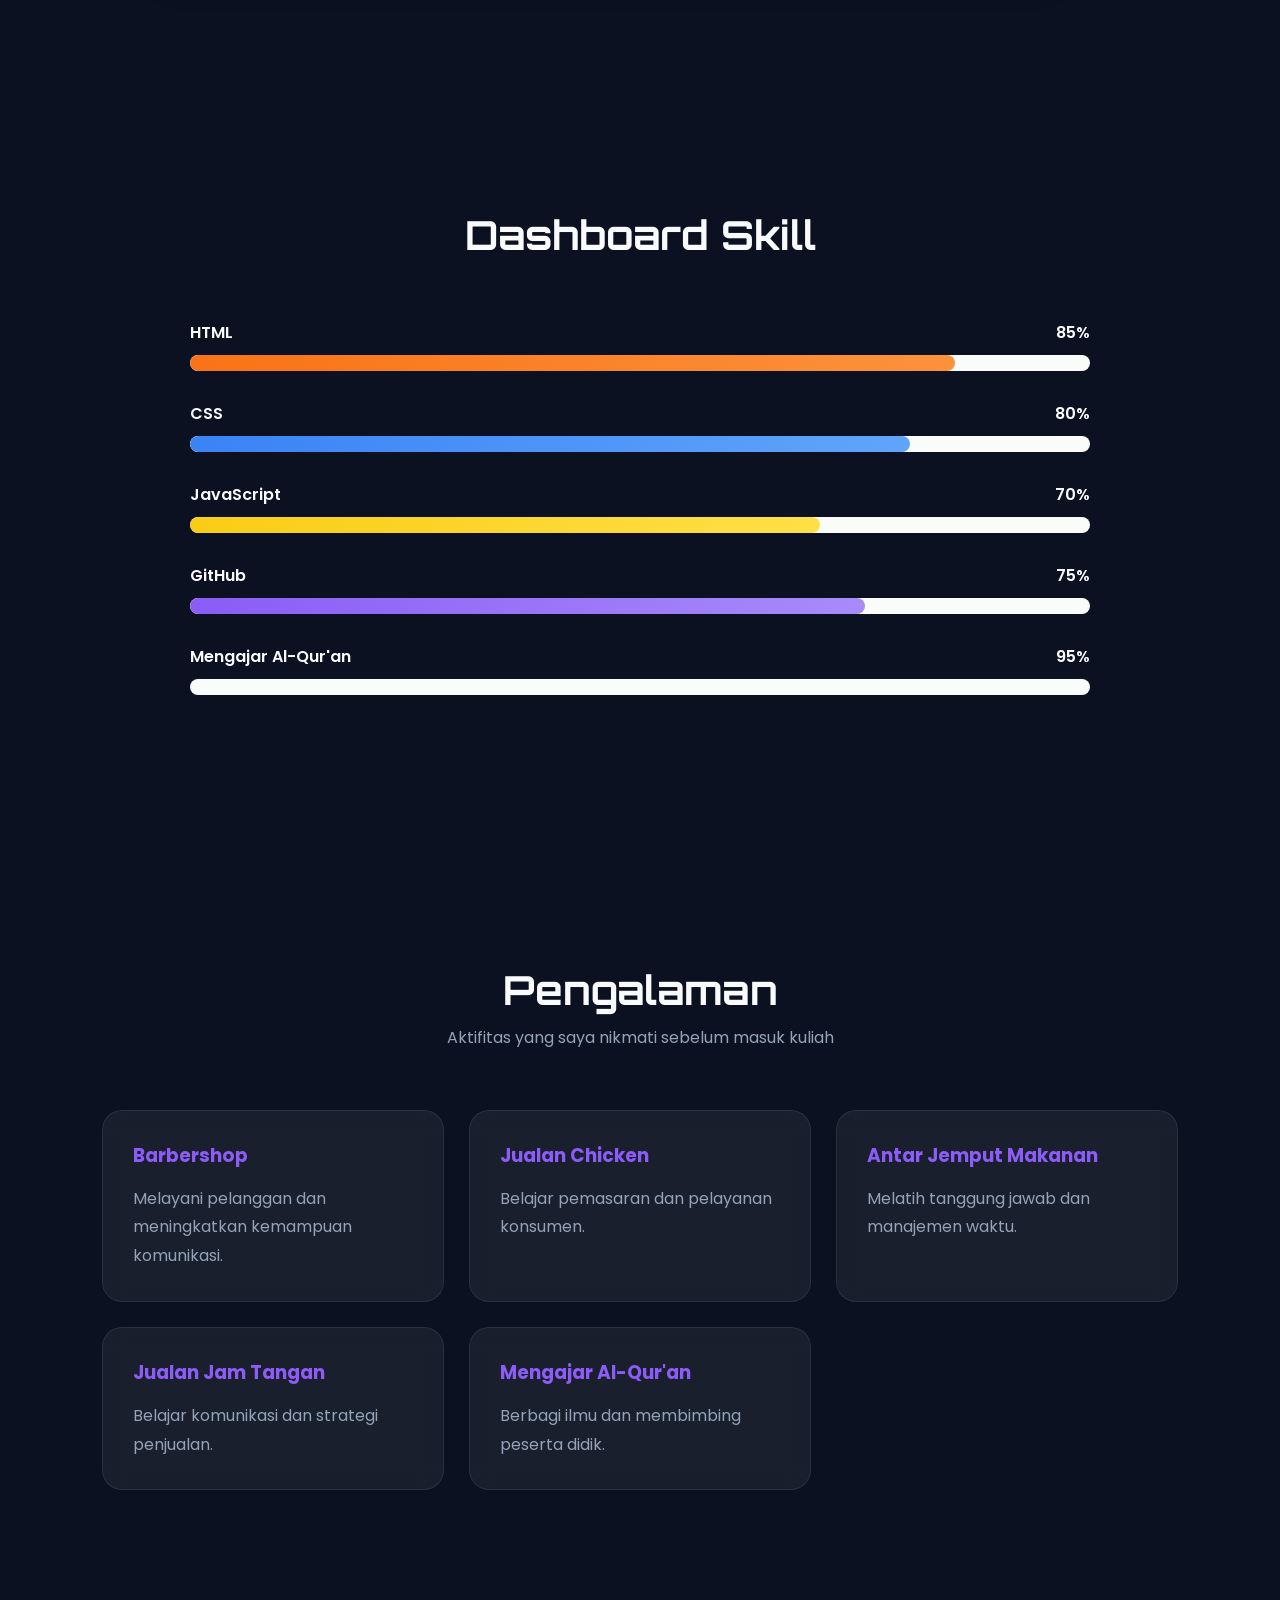
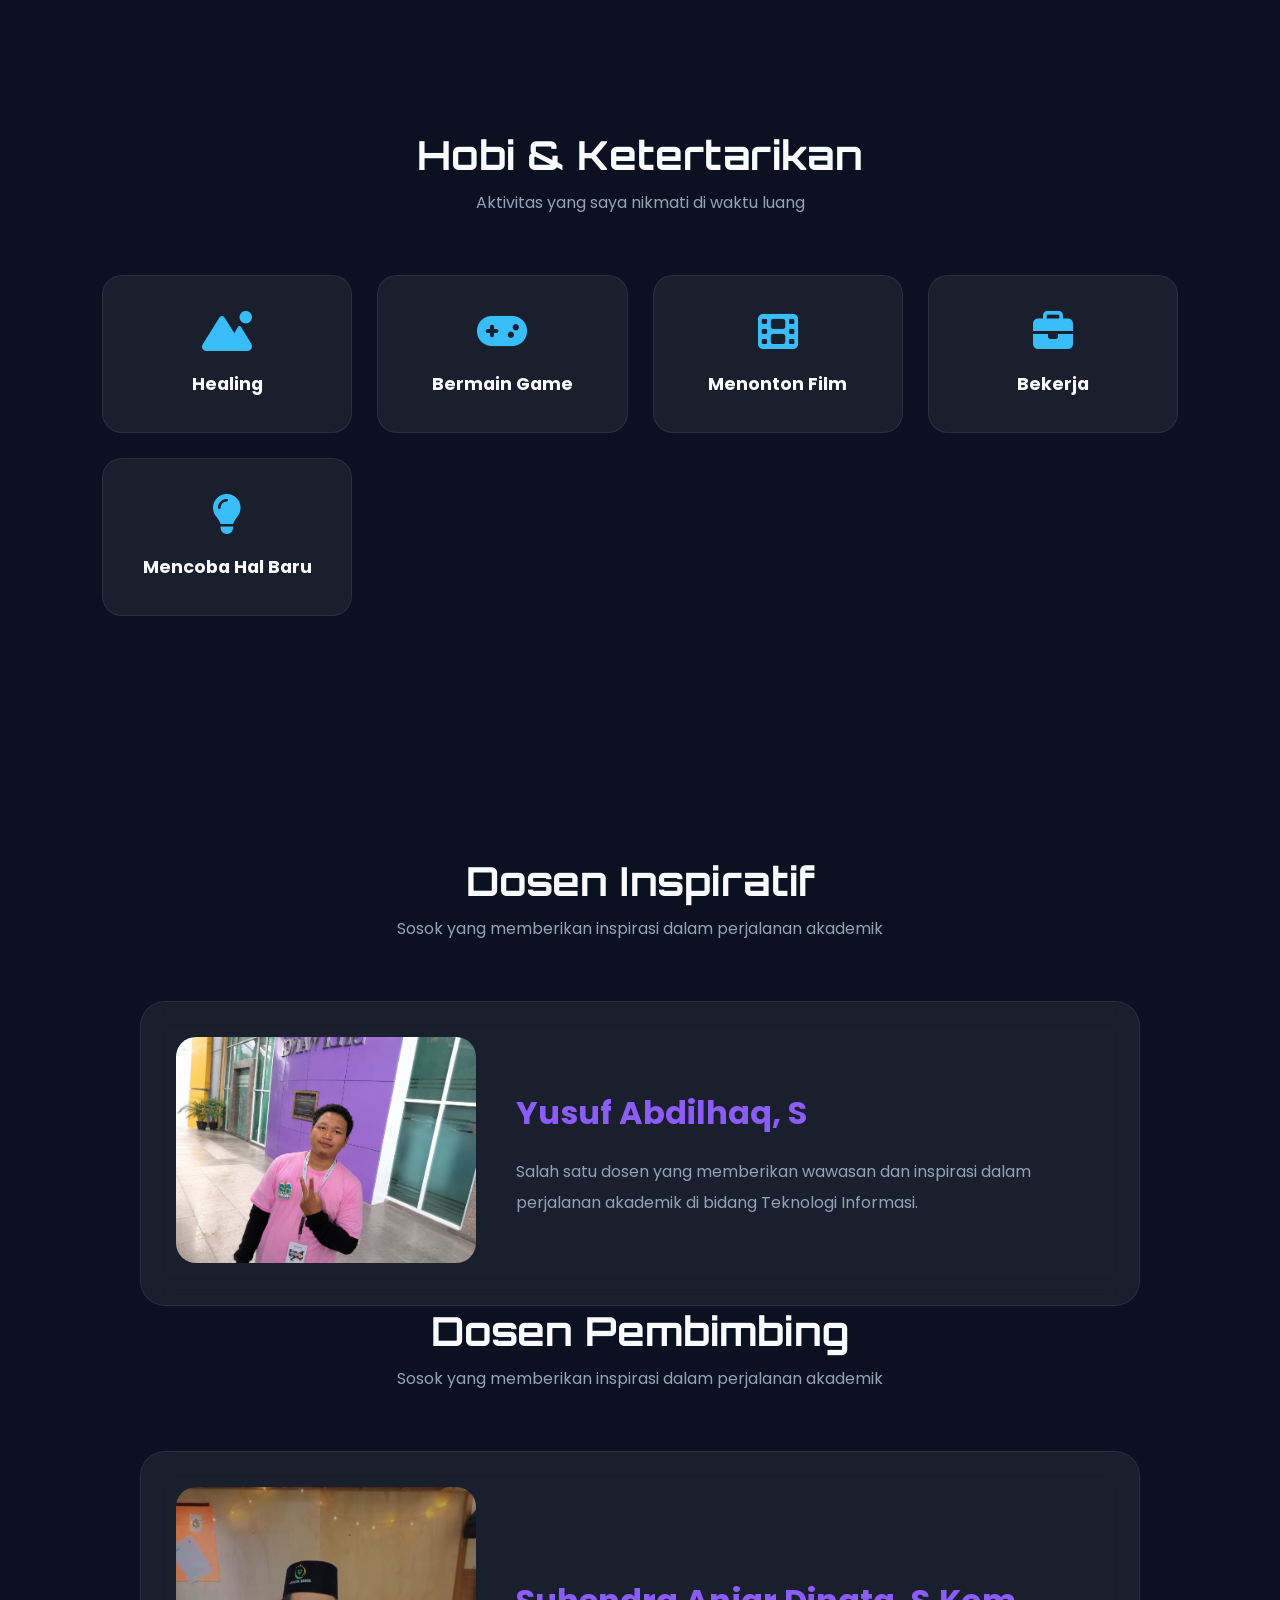
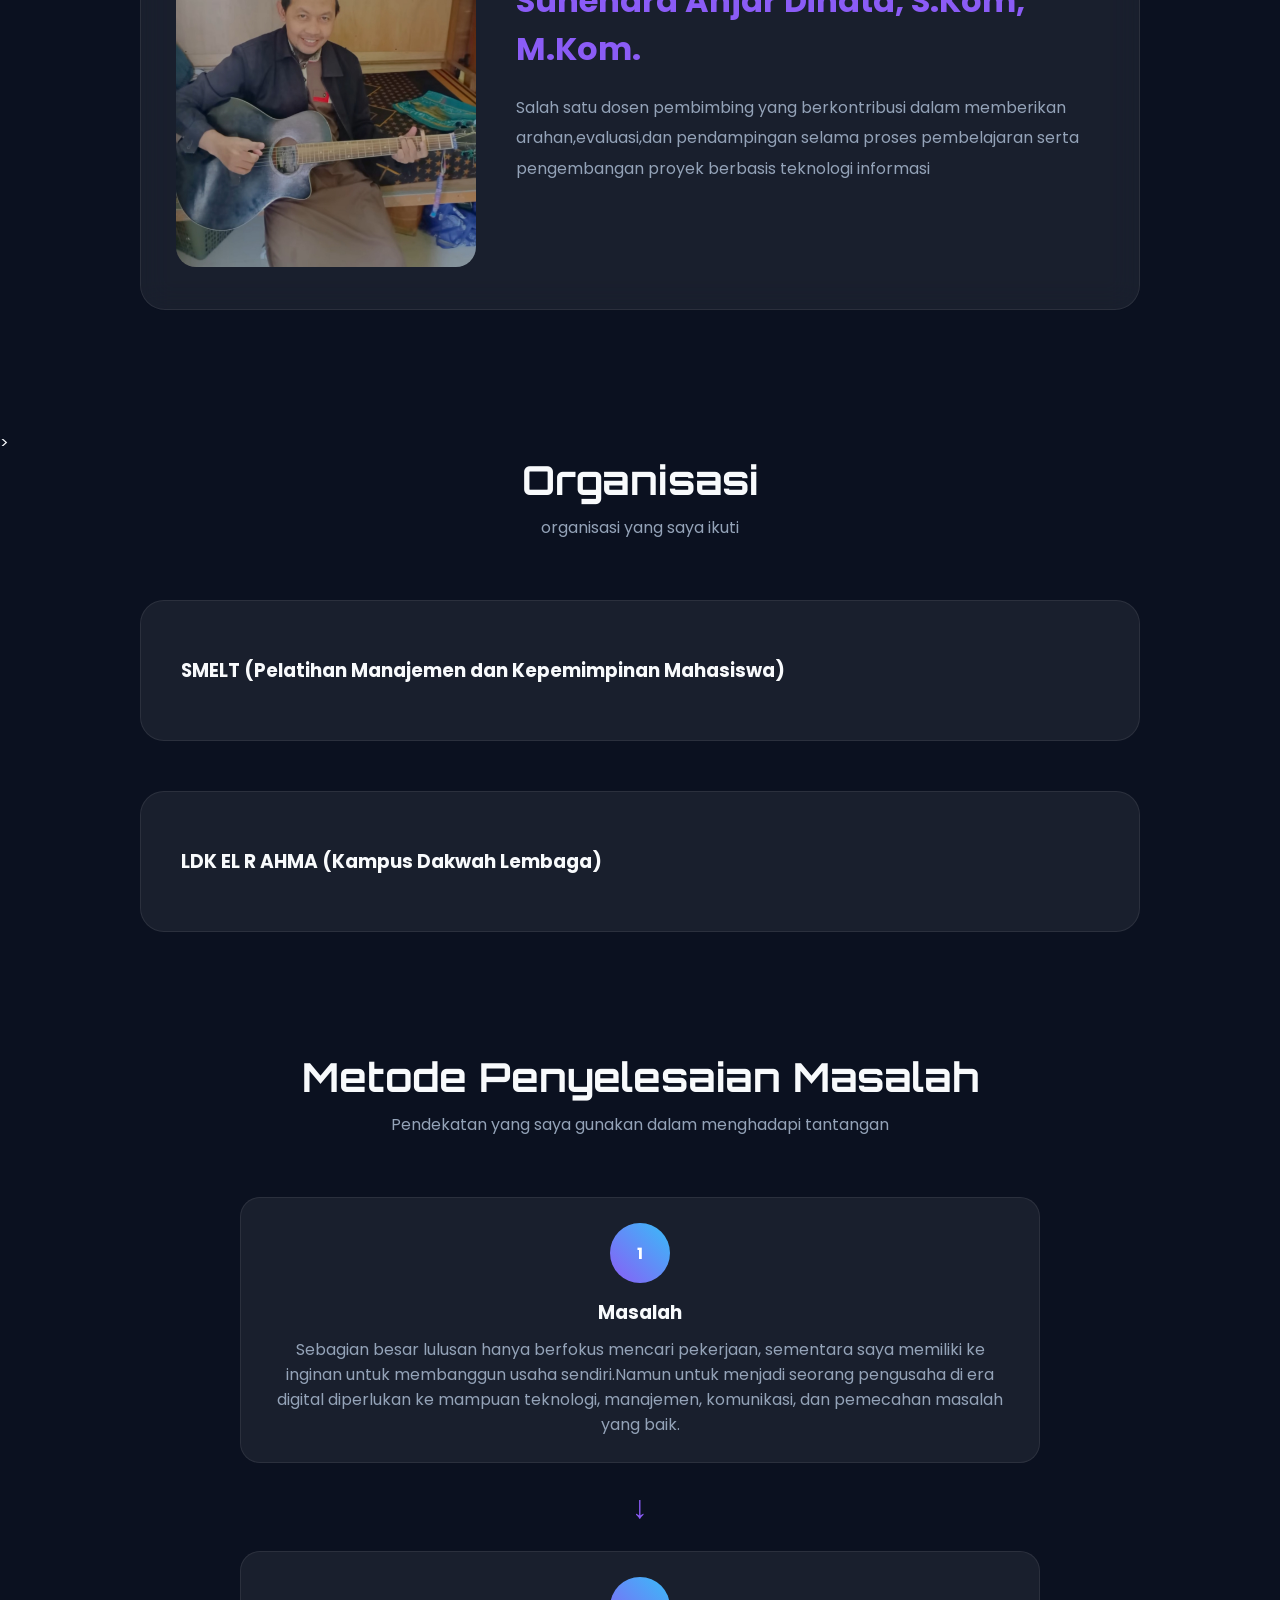
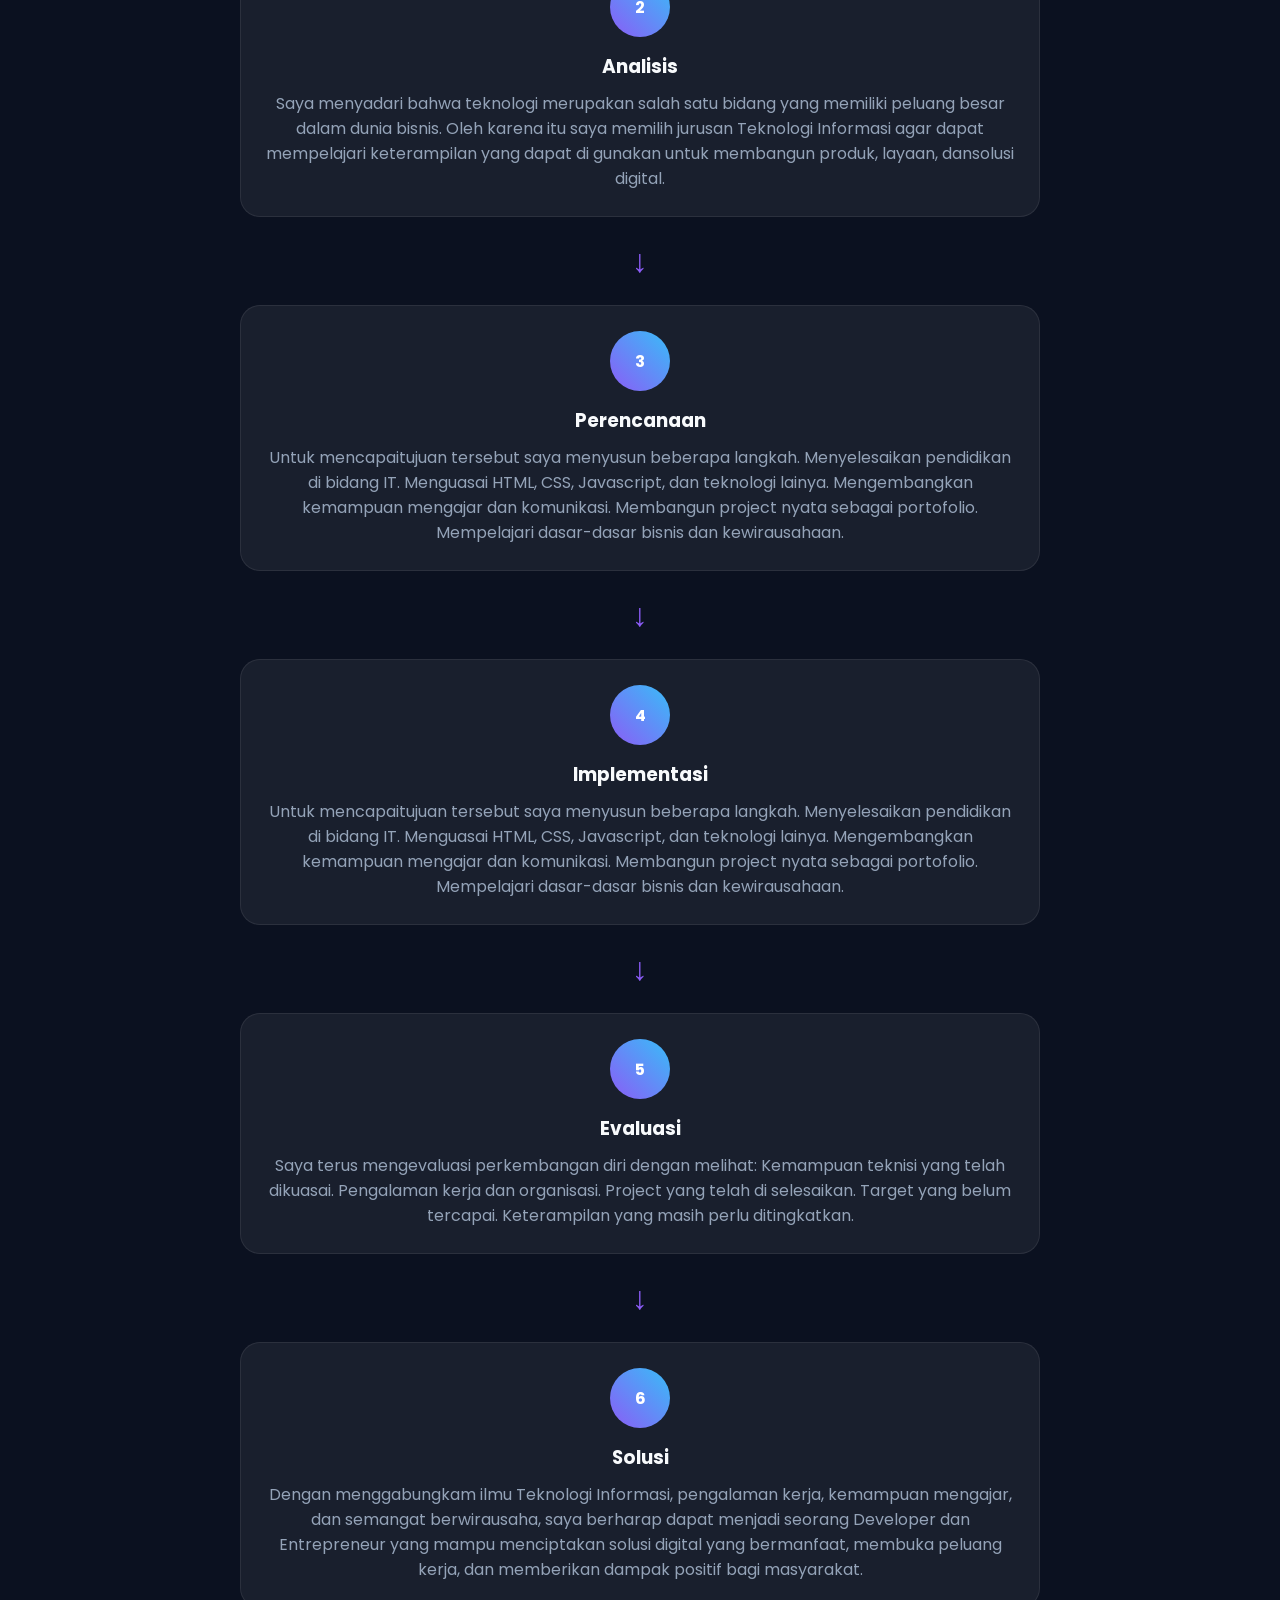
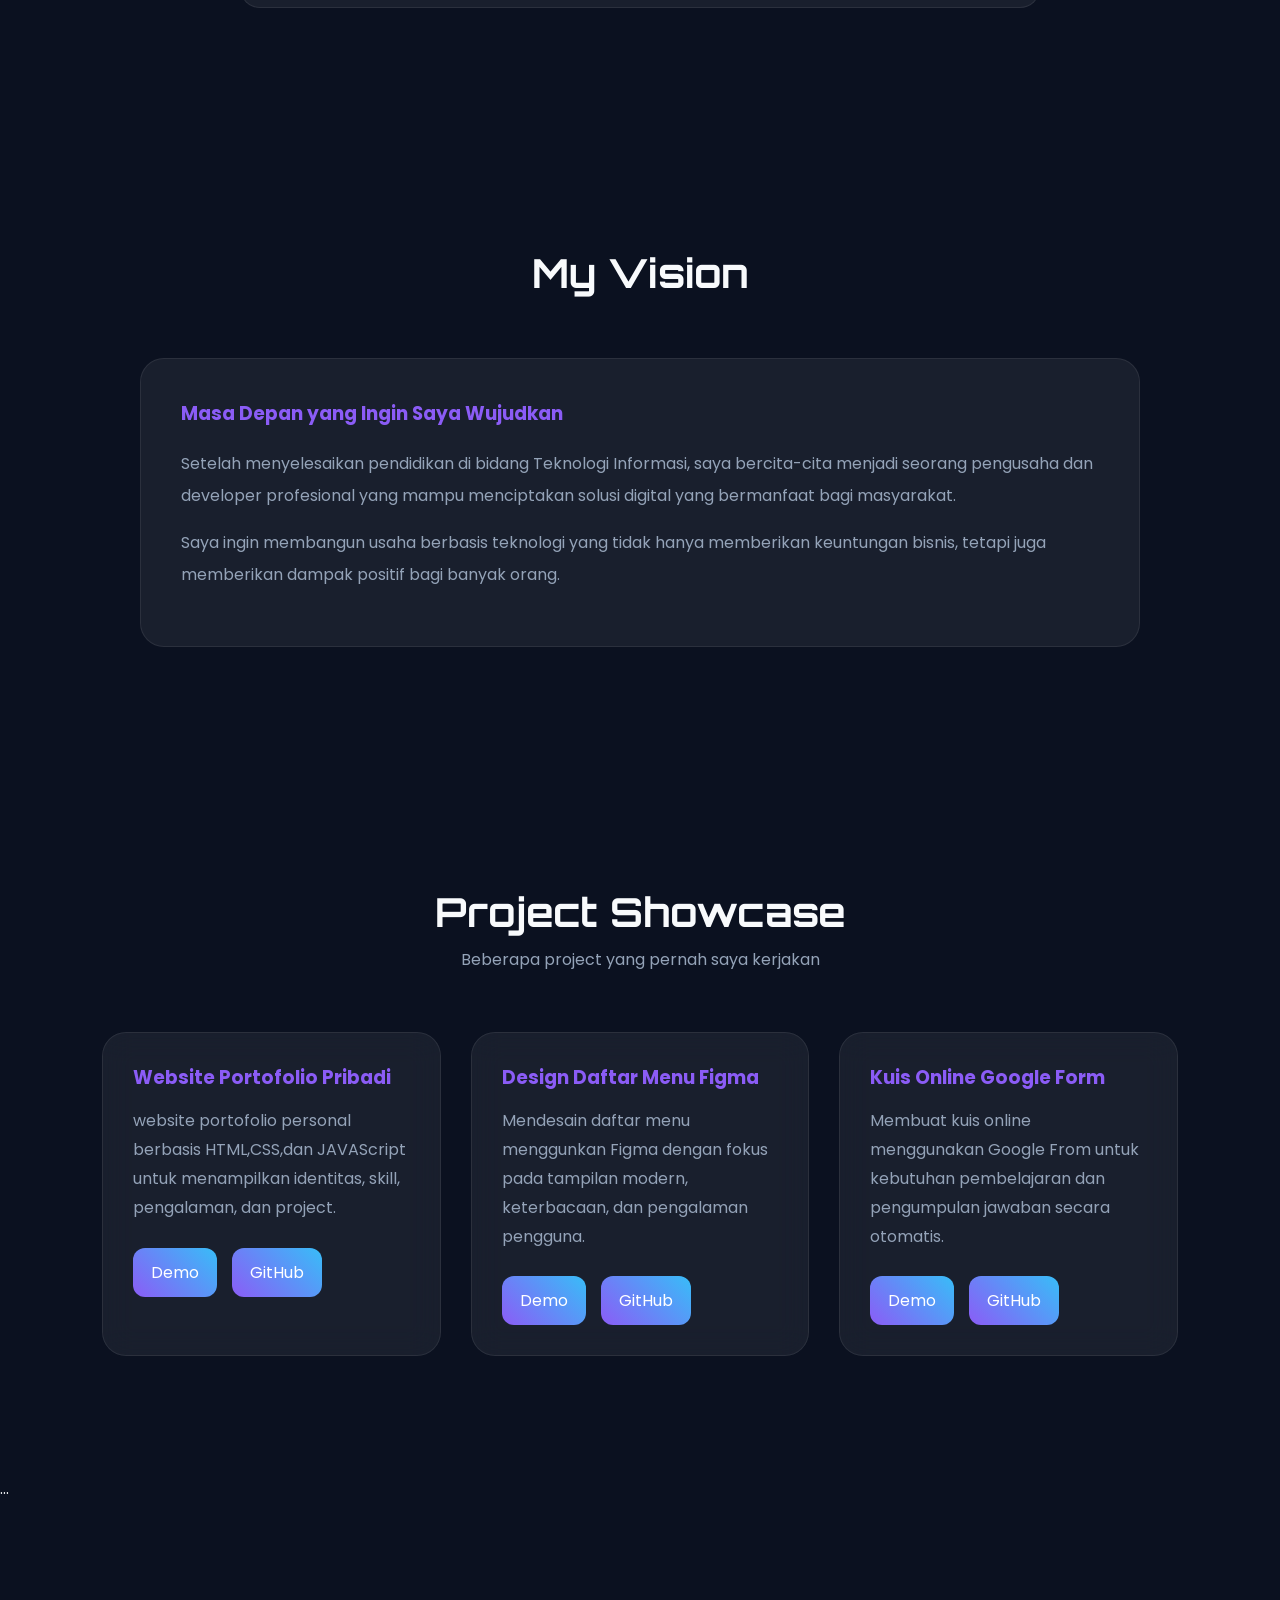
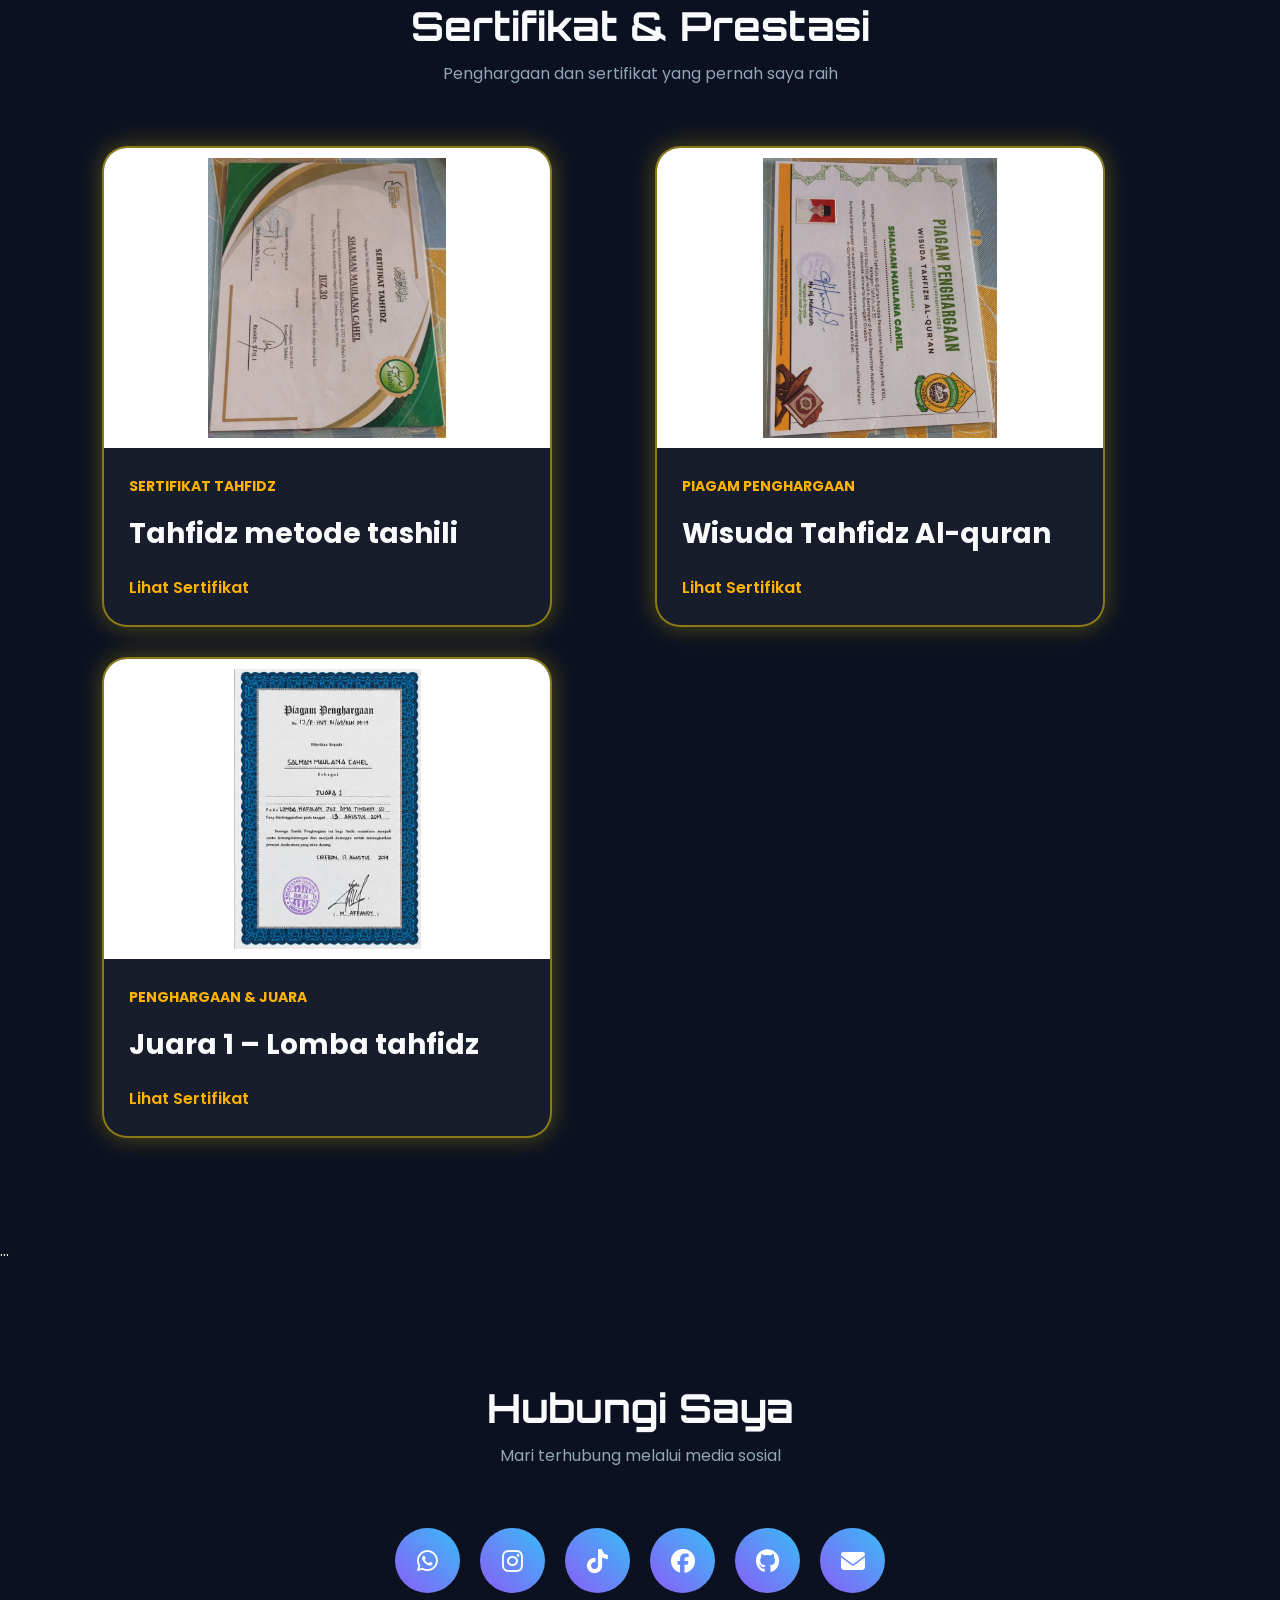
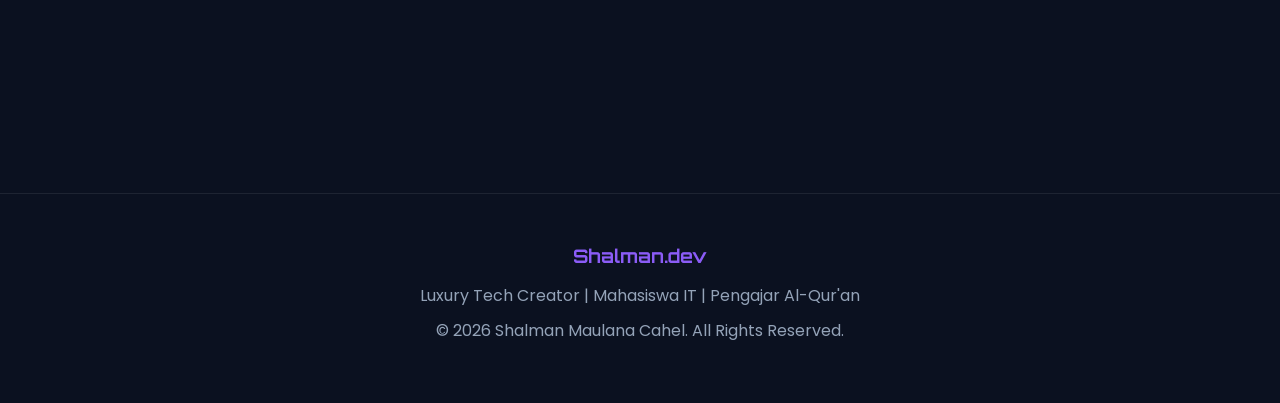
==== commit 52b21299: "Update index.html" ====
--- a/index.html
+++ b/index.html
@@ -477,7 +477,7 @@
         <div class="mentor-card">
 
             <div class="mentor-image">
-                <img src="suhhendra.jpg" alt="suhendra anjar">
+                <img src="suhendra.jpg" alt="suhendra anjar">
             </div>
 
             <div class="mentor-info">
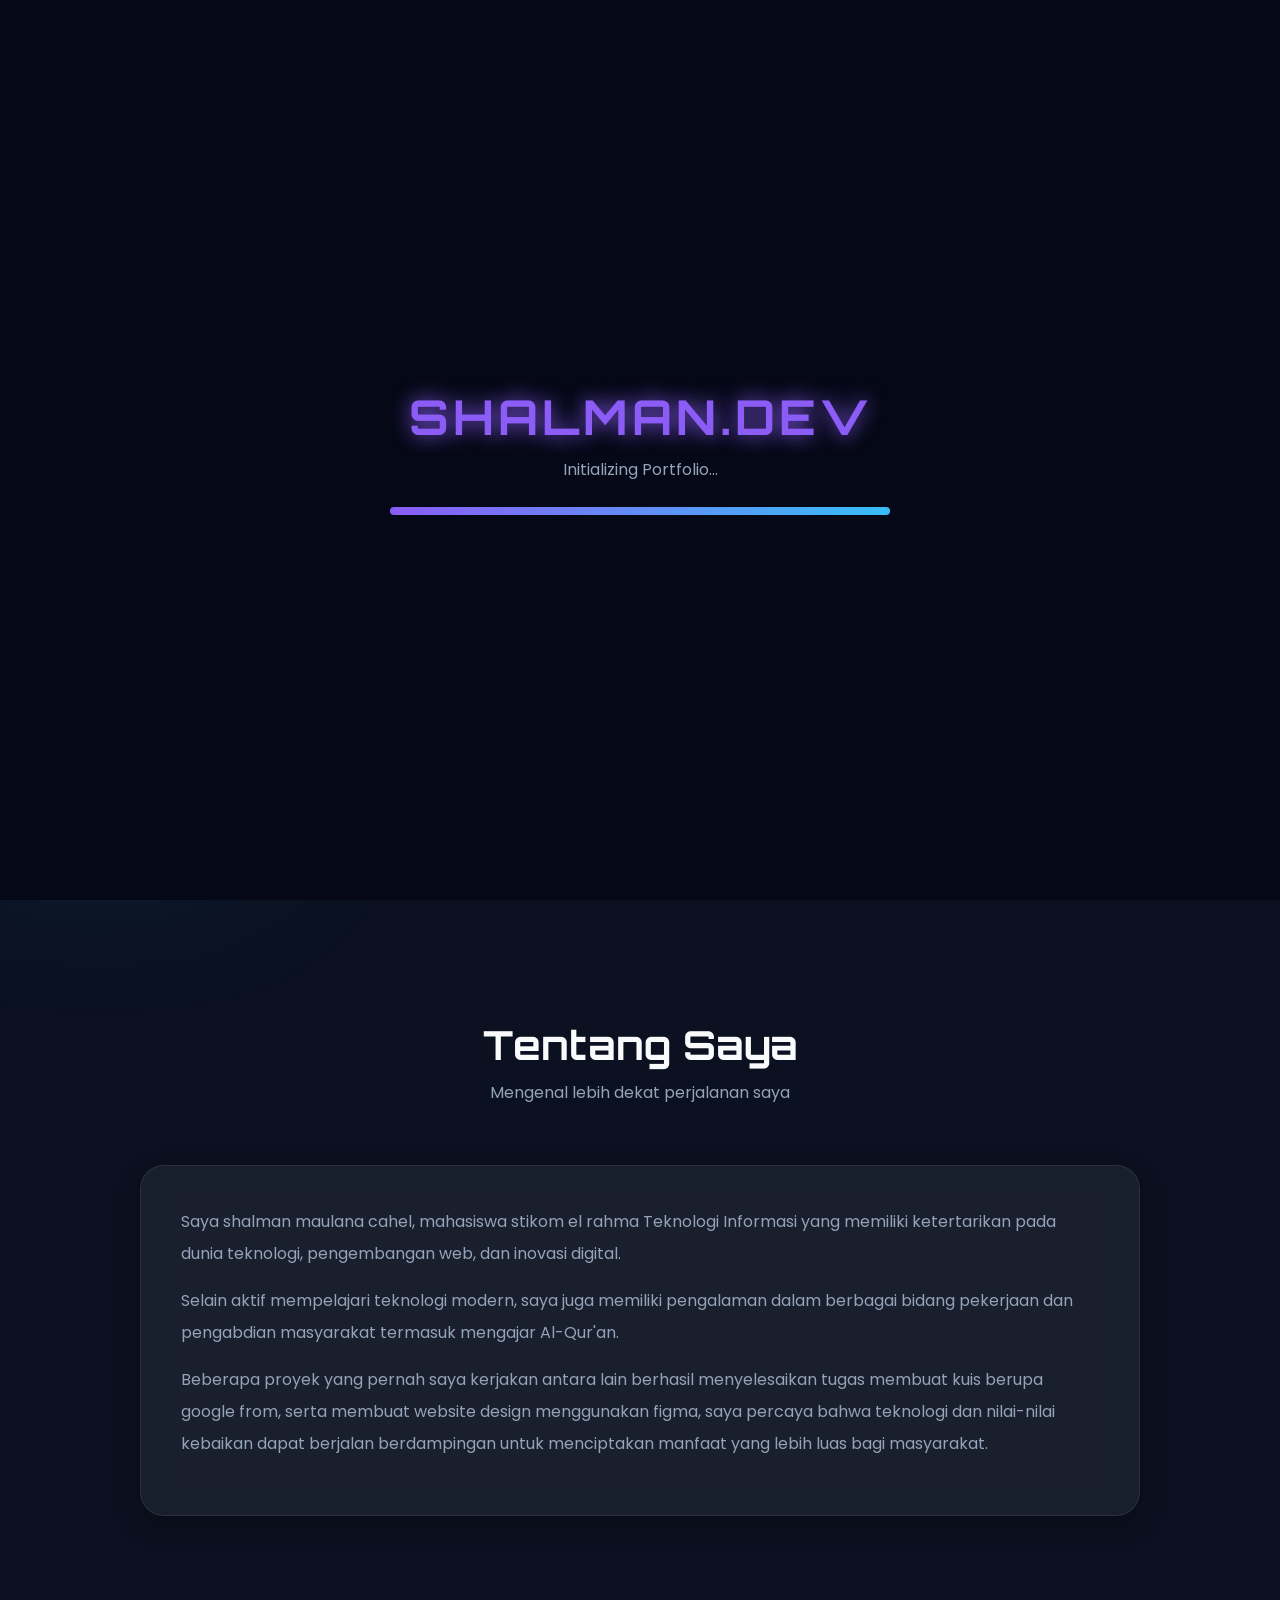
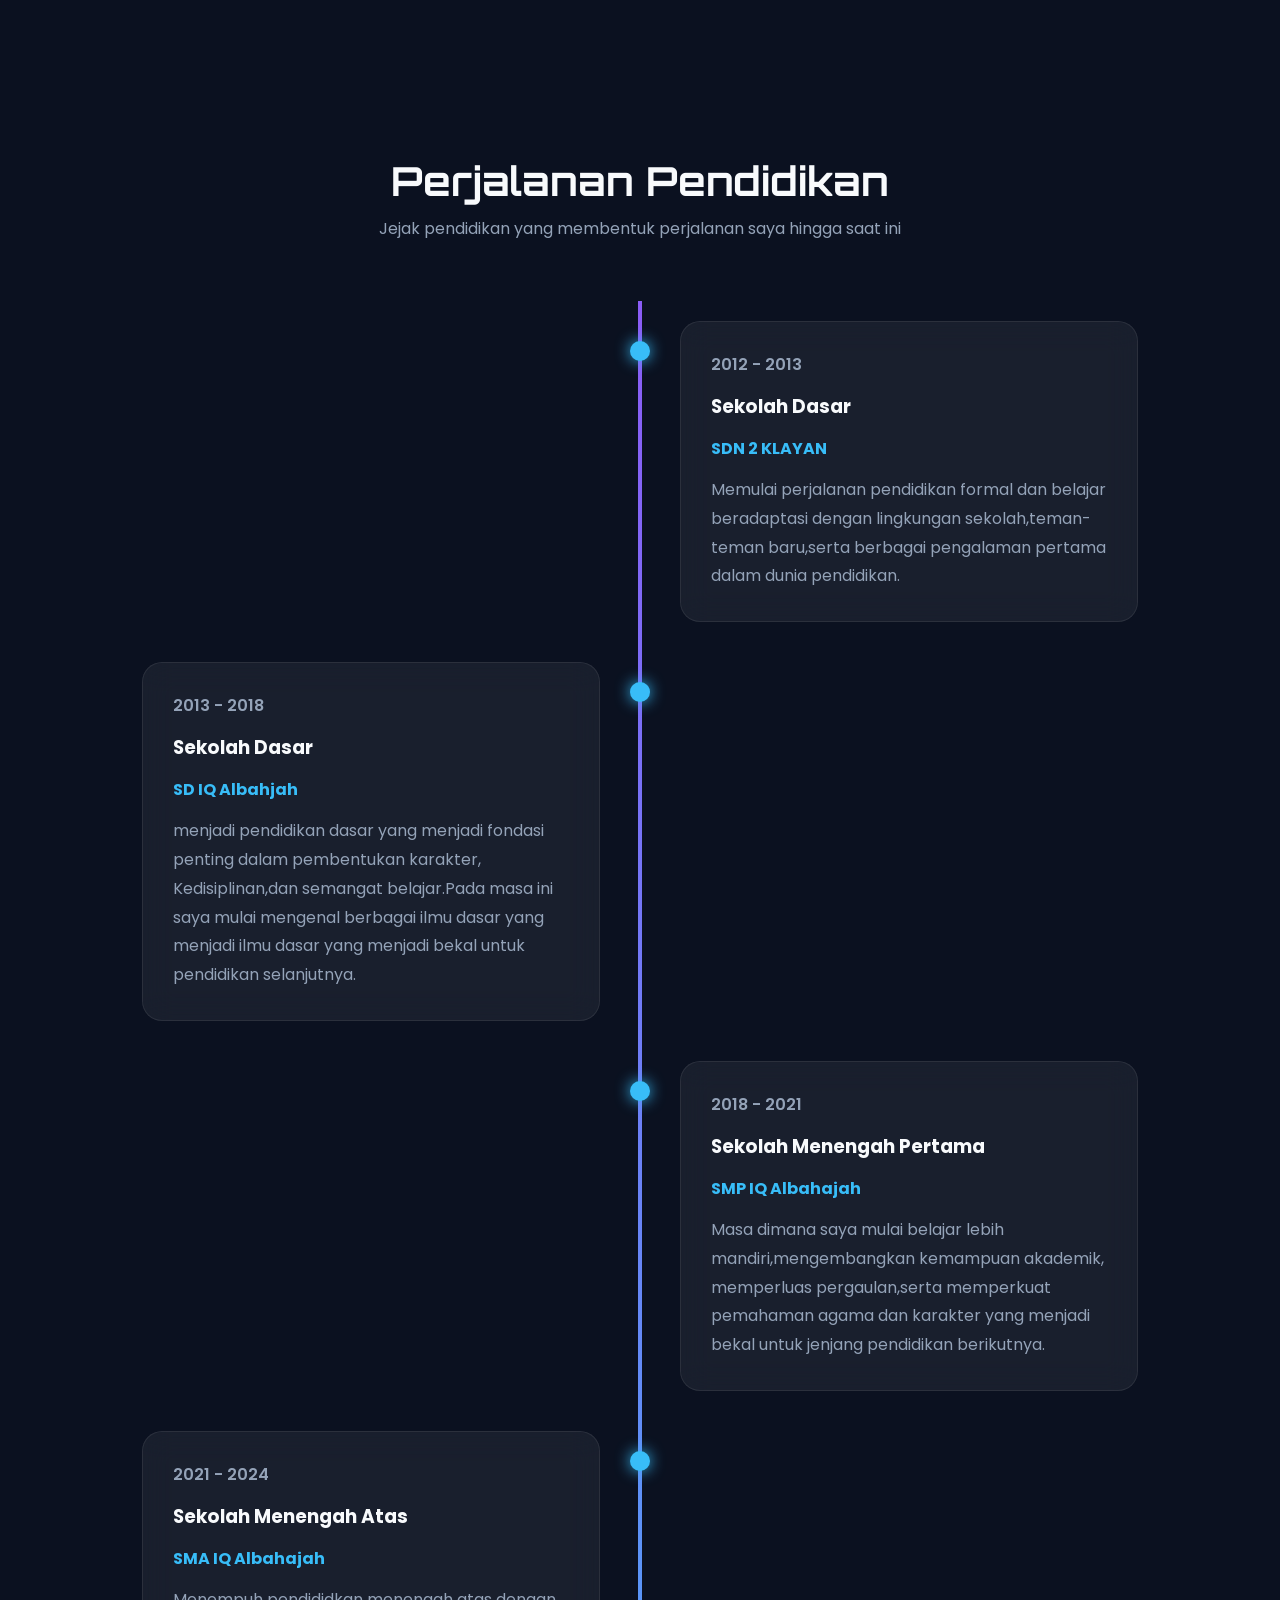
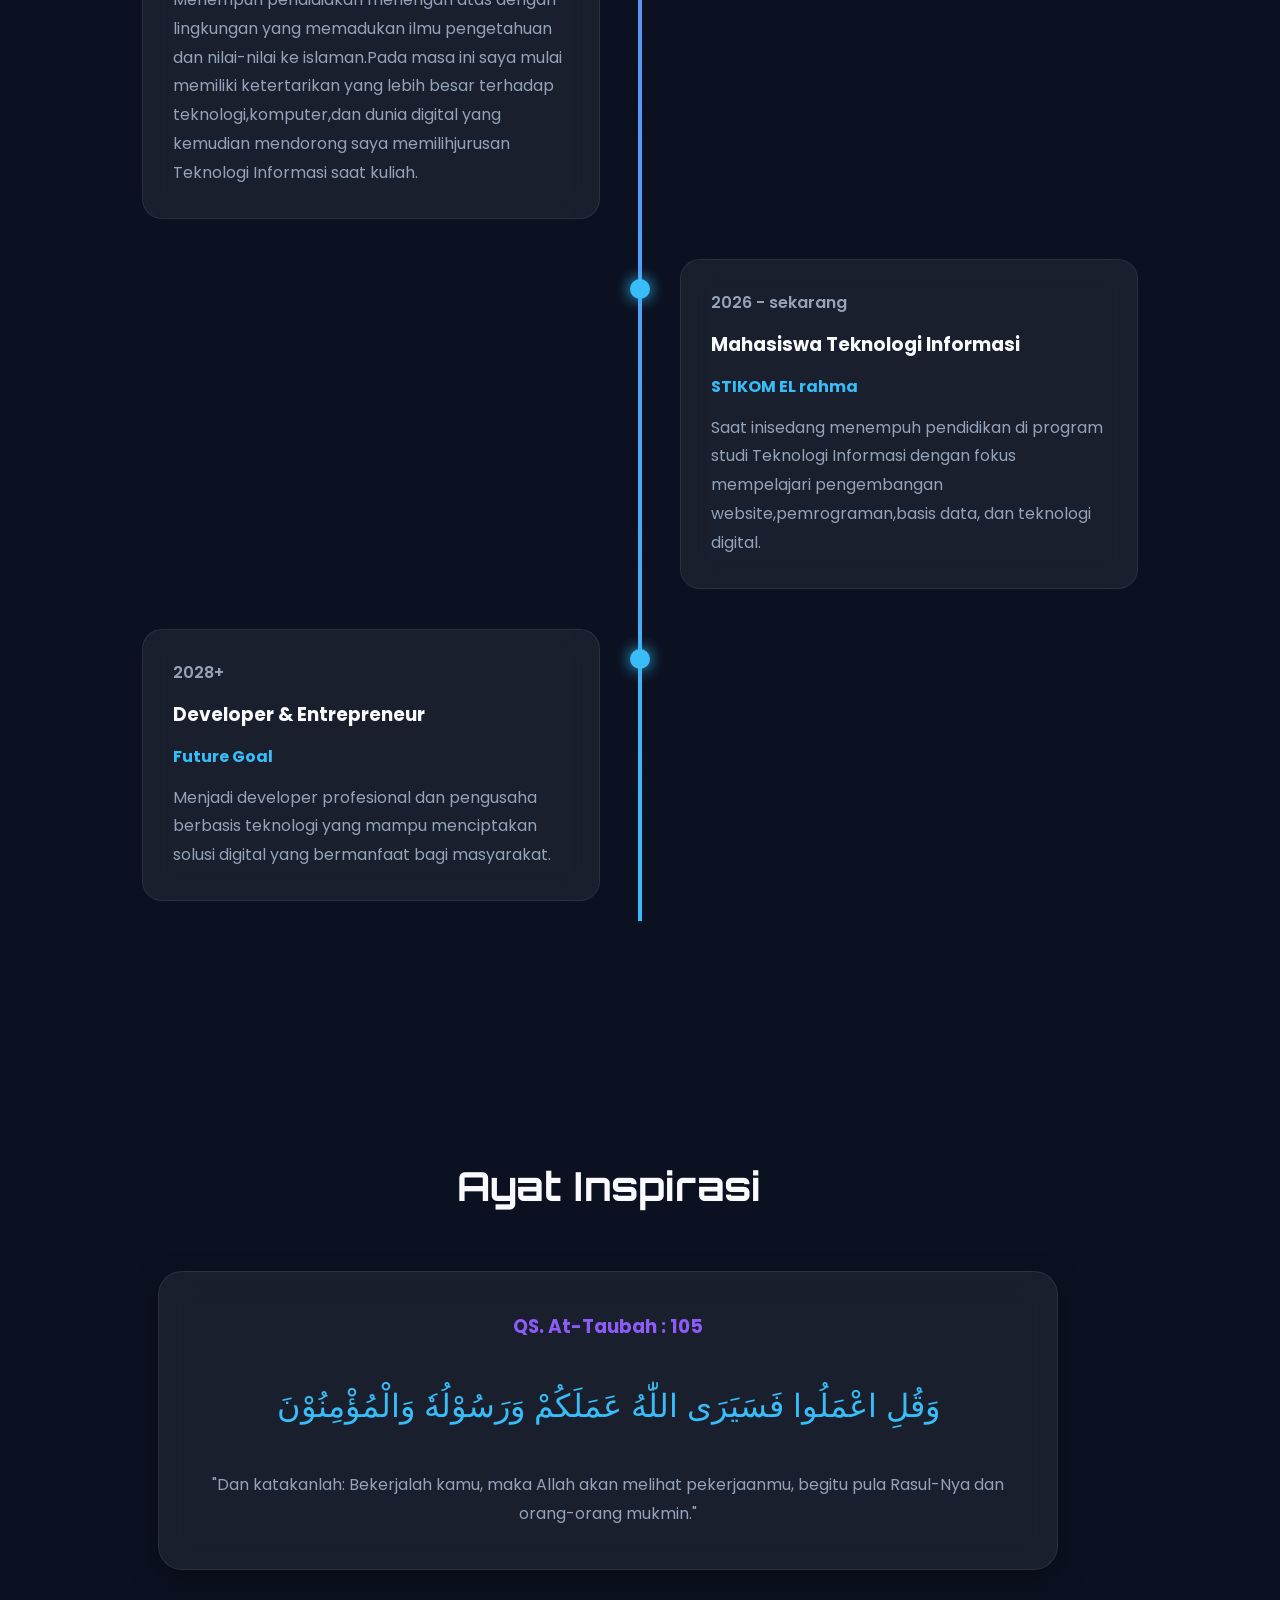
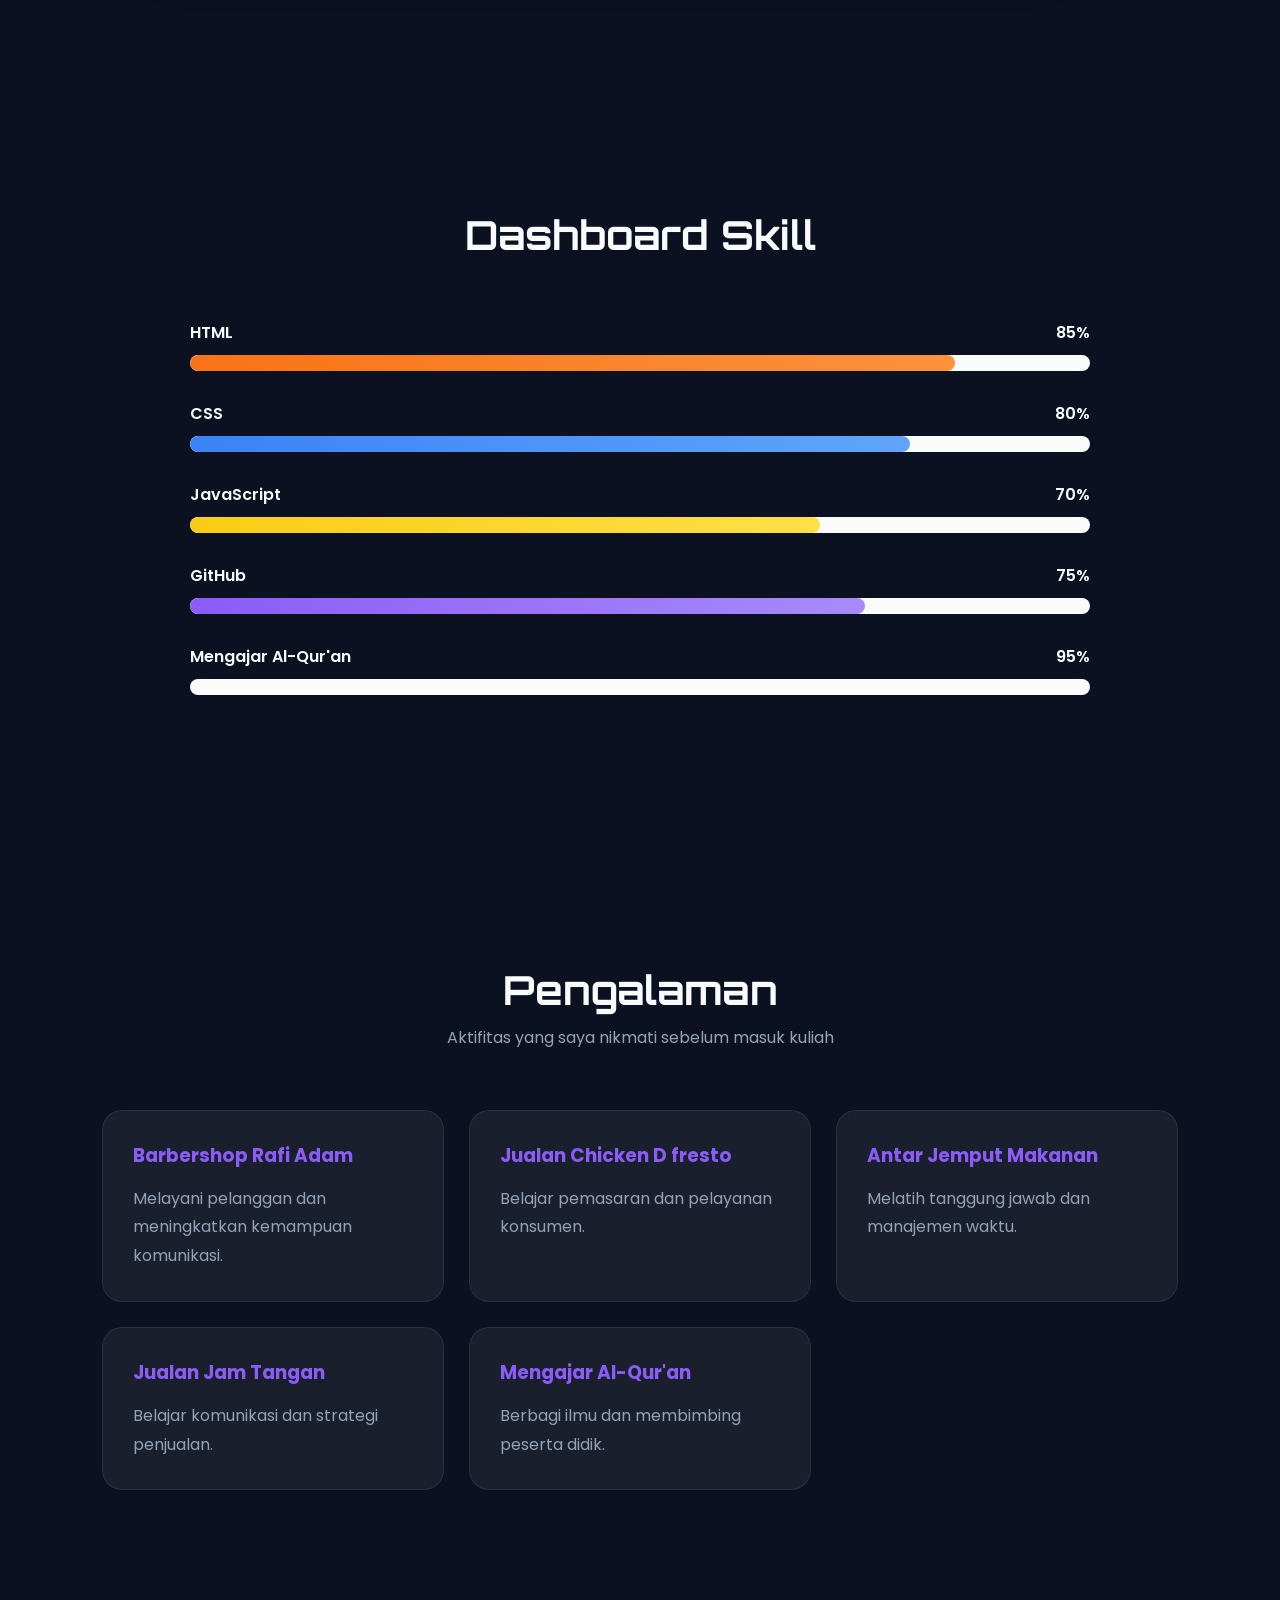
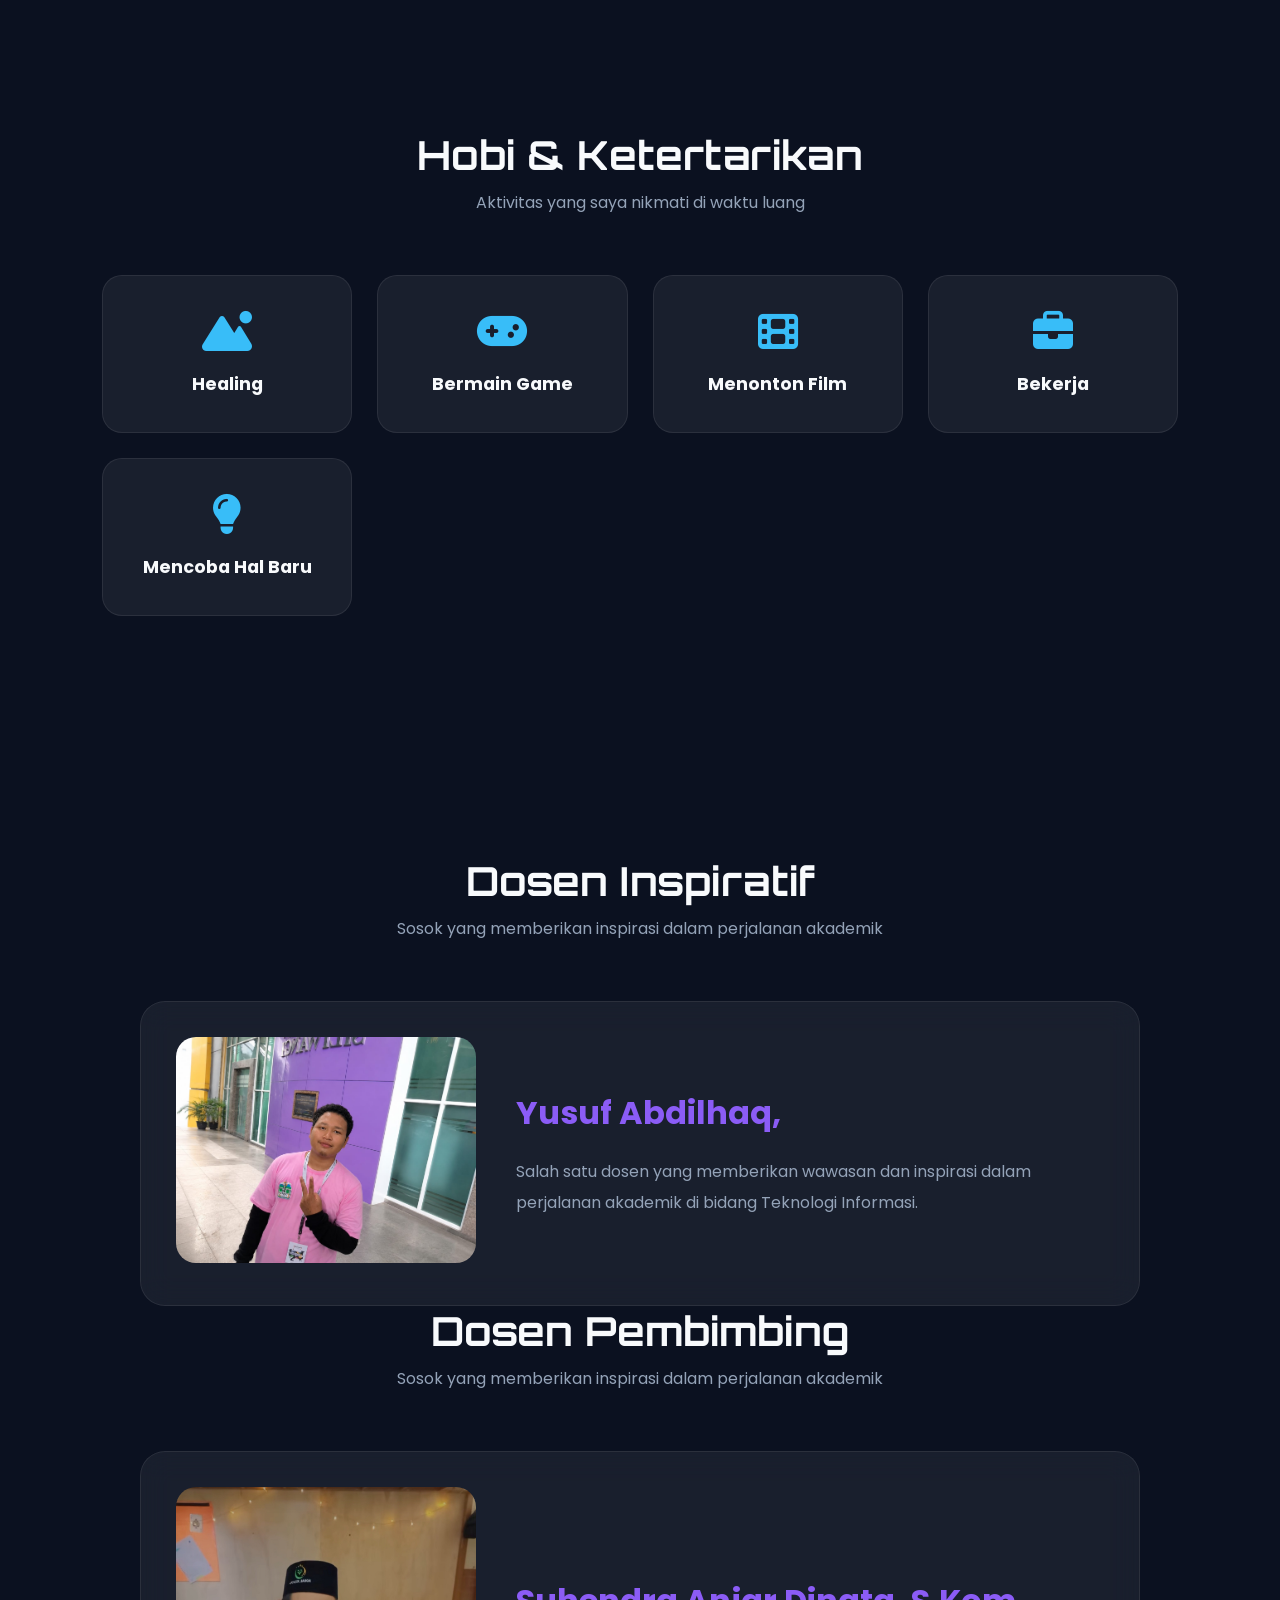
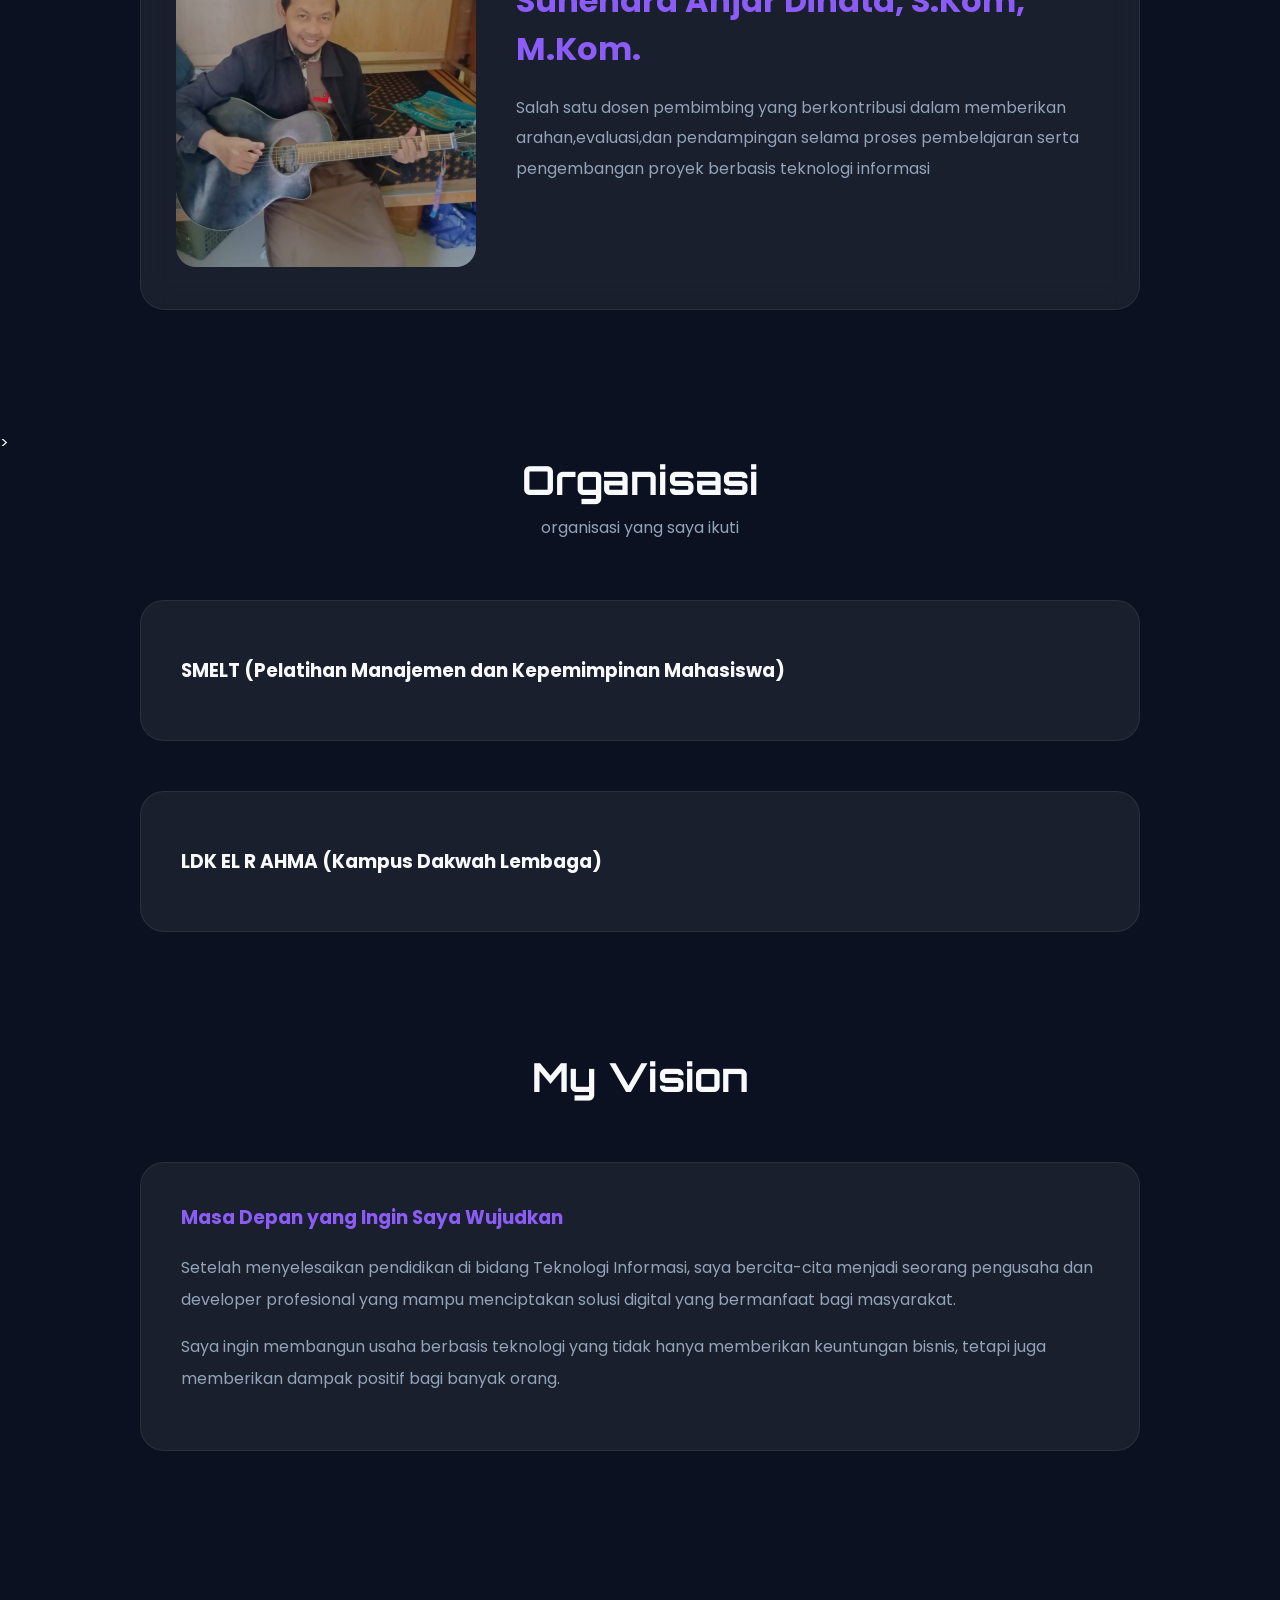
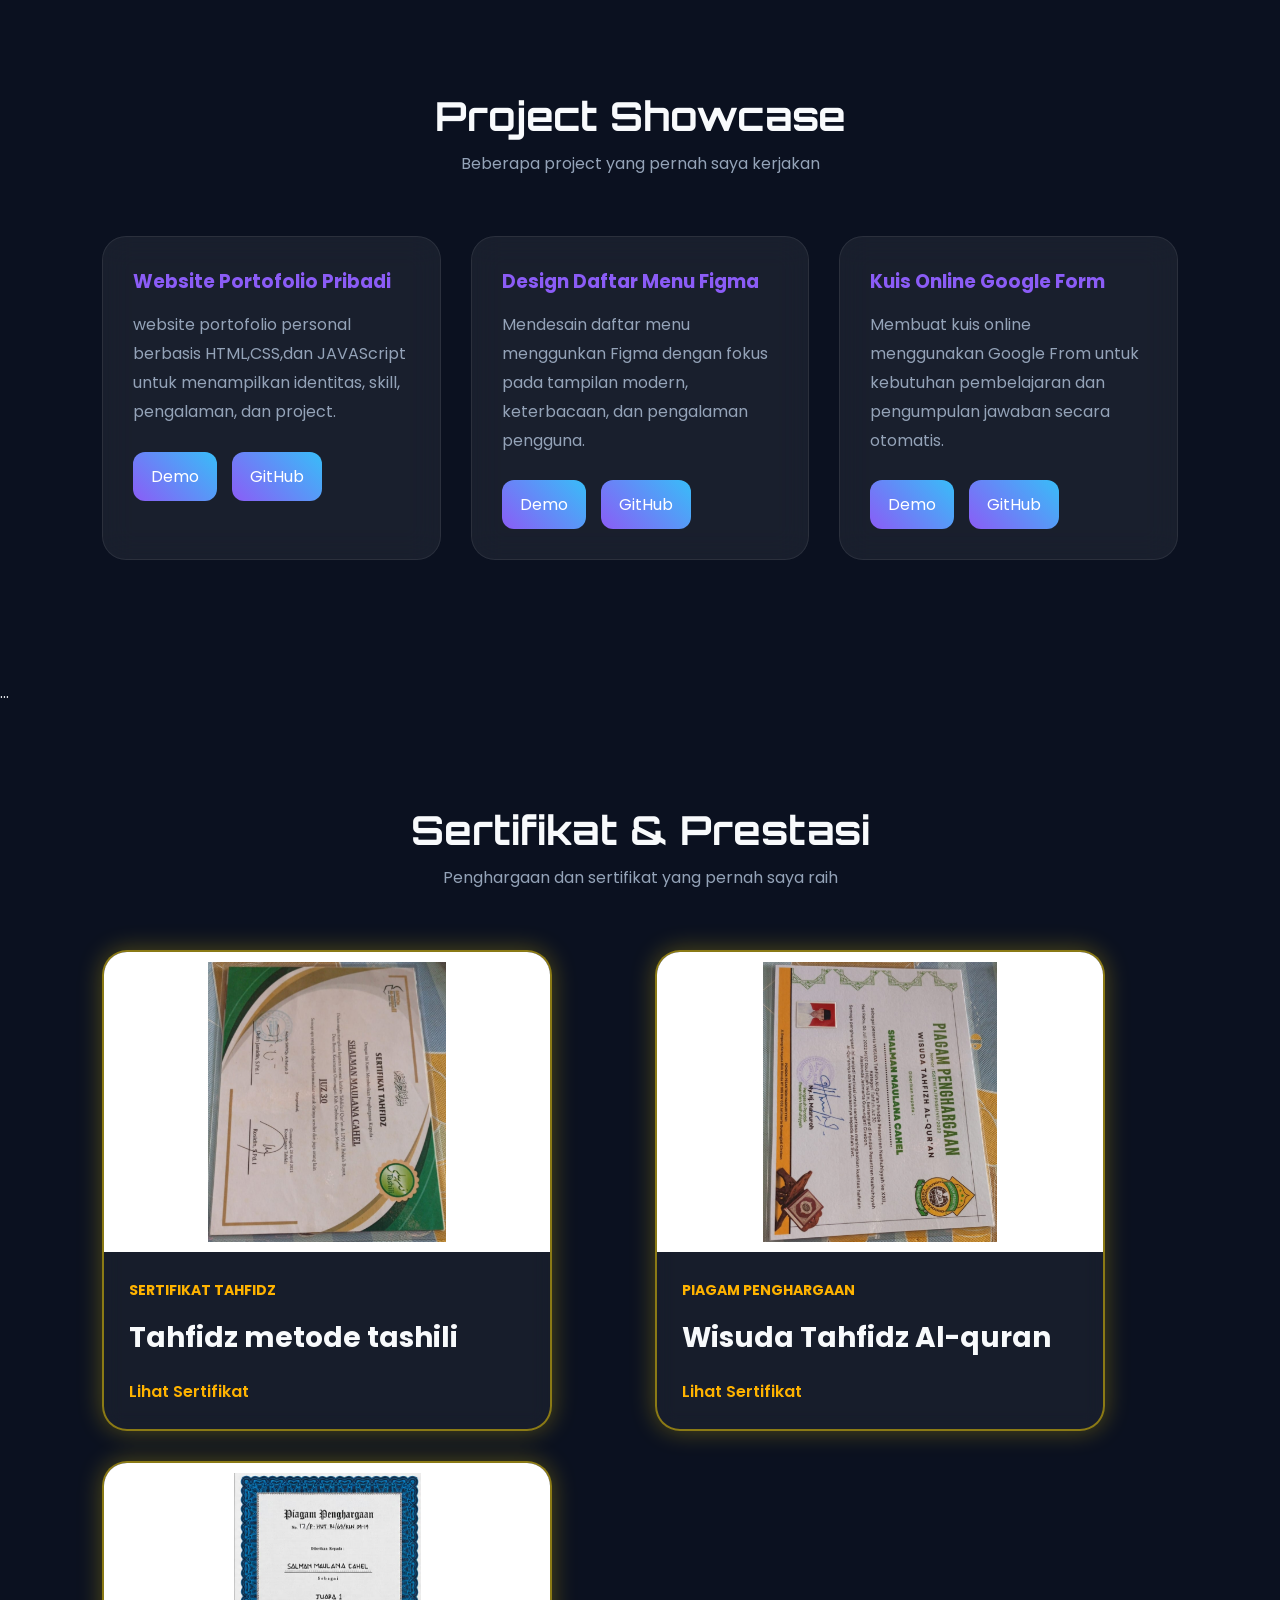
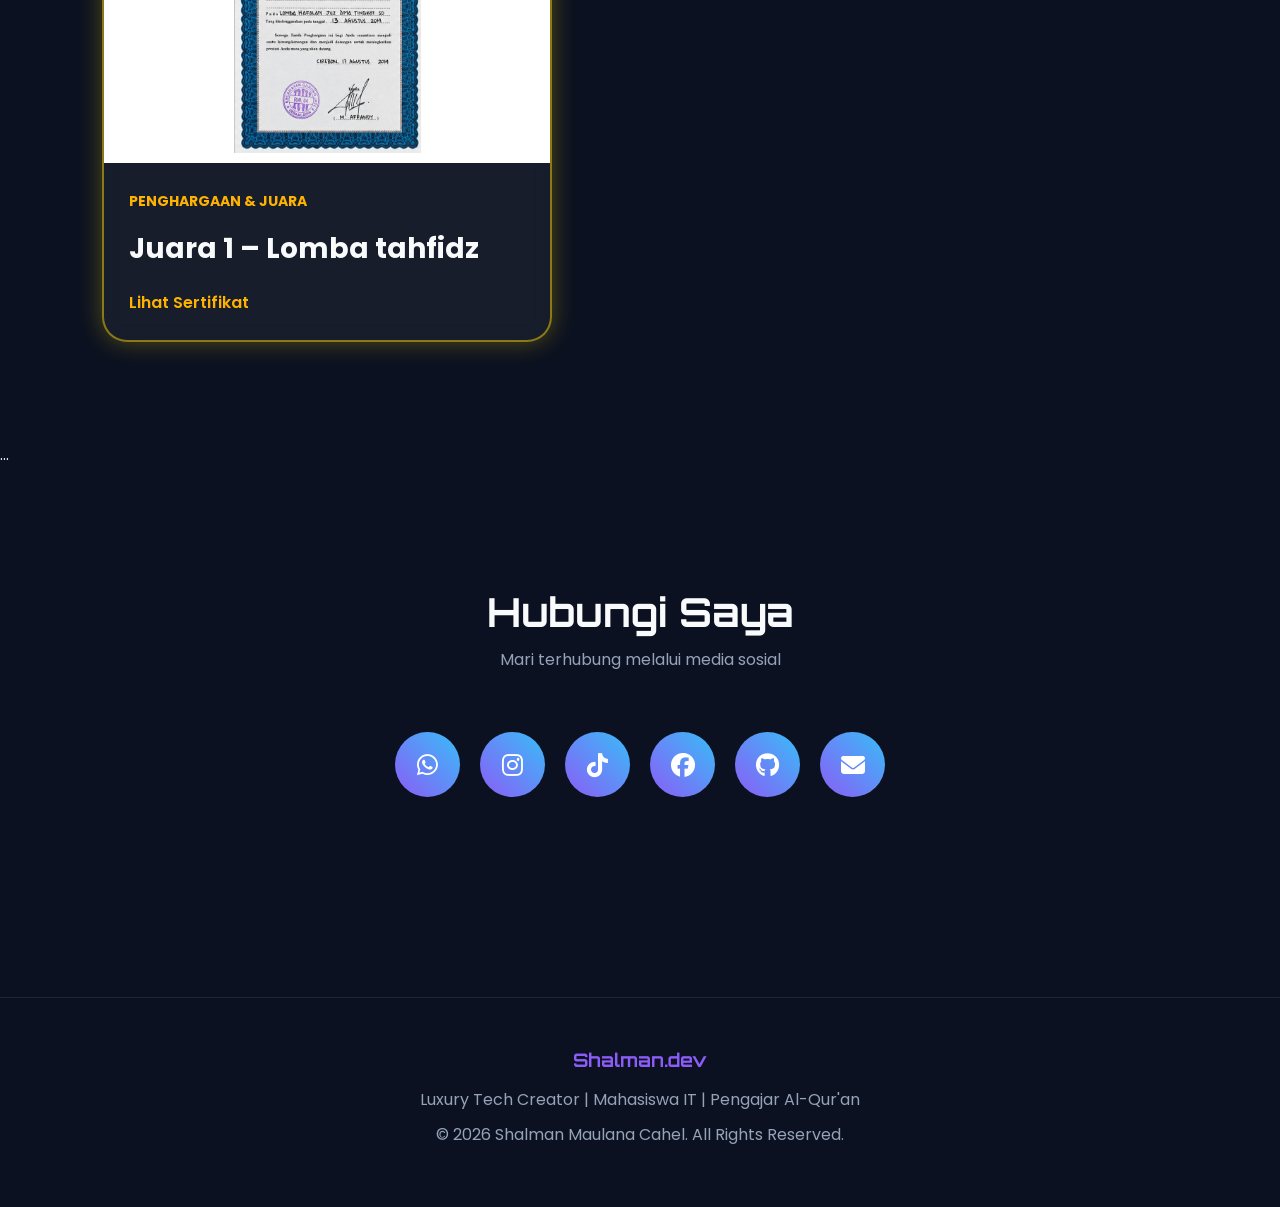
==== commit 4513f9c7: "Update index.html" ====
--- a/index.html
+++ b/index.html
@@ -376,12 +376,12 @@
         <div class="experience-grid">
 
             <div class="exp-card">
-                <h3>Barbershop</h3>
+                <h3>Barbershop Rafi Adam</h3>
                 <p>Melayani pelanggan dan meningkatkan kemampuan komunikasi.</p>
             </div>
 
             <div class="exp-card">
-                <h3>Jualan Chicken</h3>
+                <h3>Jualan Chicken D fresto</h3>
                 <p>Belajar pemasaran dan pelayanan konsumen.</p>
             </div>
 
@@ -515,84 +515,6 @@
 
      </section>   
 
-    <!-- METODE PENYELESAIAN MASALAH -->
-    <section id="problem-solving" class="problem-solving section">
-
-        <div class="section-header">
-            <h2>Metode Penyelesaian Masalah</h2>
-            <p>Pendekatan yang saya gunakan dalam menghadapi tantangan</p>
-        </div>
-
-        <div class="timeline-process">
-
-            <div class="process-step">
-                <div class="circle">1</div>
-                <h3>Masalah</h3>
-                <p>Sebagian besar lulusan hanya berfokus mencari pekerjaan, sementara saya memiliki ke inginan untuk membanggun usaha sendiri.Namun untuk menjadi seorang pengusaha di era digital diperlukan ke mampuan teknologi, manajemen, komunikasi, dan pemecahan masalah yang baik.</p>
-            </div>
-
-            <div class="process-arrow">↓</div>
-
-            <div class="process-step"> 
-                <div class="circle">2</div>
-                <h3>Analisis</h3>
-                <p>Saya menyadari bahwa teknologi merupakan salah satu bidang yang memiliki peluang besar dalam dunia bisnis. Oleh karena itu saya memilih jurusan Teknologi Informasi agar dapat mempelajari keterampilan yang dapat di gunakan untuk membangun produk, layaan, dansolusi digital.</p>
-            </div>
-
-            <div class="process-arrow">↓</div>
-
-            <div class="process-step">
-                <div class="circle">3</div>
-                <h3>Perencanaan</h3>
-                <p>Untuk mencapaitujuan tersebut saya menyusun beberapa langkah.
-                    Menyelesaikan pendidikan di bidang IT.
-                    Menguasai HTML, CSS, Javascript, dan teknologi lainya.
-                    Mengembangkan kemampuan mengajar dan komunikasi.
-                    Membangun project nyata sebagai portofolio.
-                    Mempelajari dasar-dasar bisnis dan kewirausahaan.</p>
-            </div>
-
-            <div class="process-arrow">↓</div>
-
-            <div class="process-step">
-                <div class="circle">4</div>
-                <h3>Implementasi</h3>
-                <p>Untuk mencapaitujuan tersebut saya menyusun beberapa langkah.
-                    Menyelesaikan pendidikan di bidang IT.
-                    Menguasai HTML, CSS, Javascript, dan teknologi lainya.
-                    Mengembangkan kemampuan mengajar dan komunikasi.
-                    Membangun project nyata sebagai portofolio.
-                    Mempelajari dasar-dasar bisnis dan kewirausahaan.
-                </p>
-            </div>
-
-            <div class="process-arrow">↓</div>
-
-            <div class="process-step">
-                <div class="circle">5</div>
-                <h3>Evaluasi</h3>
-                <p>Saya terus mengevaluasi perkembangan diri dengan melihat:
-                    Kemampuan teknisi yang telah dikuasai.
-                    Pengalaman kerja dan organisasi.
-                    Project yang telah di selesaikan.
-                    Target yang belum tercapai.
-                    Keterampilan yang masih perlu ditingkatkan.
-
-                </p>
-            </div>
-
-            <div class="process-arrow">↓</div>
-
-            <div class="process-step">
-                <div class="circle">6</div>
-                <h3>Solusi</h3>
-                <p>Dengan menggabungkam ilmu Teknologi Informasi, pengalaman kerja, kemampuan mengajar, dan semangat berwirausaha, saya berharap dapat menjadi seorang Developer dan Entrepreneur yang mampu menciptakan solusi digital yang bermanfaat, membuka peluang kerja, dan memberikan dampak positif bagi masyarakat.</p>
-            </div>
-
-        </div>
-
-    </section>
-
     <!-- VISI DAN CITA-CITA -->
     <section id="vision" class="vision section">
 
--- a/style.css
+++ b/style.css
@@ -1428,3 +1428,58 @@
     background:#fff;
     padding:10px;
 }
+
+@media (max-width: 768px){
+
+    .hero{
+        padding-top: 120px;
+    }
+
+    .hero-content{
+        flex-direction: column;
+    }
+
+   .loader-content h1{
+      font-size: 2rem !important;
+      word-break: break-word;
+   }
+
+   .loader-content{
+      width: 90%;
+      margin: auto;
+      text-align: center;
+   }
+
+   .progres-bar{
+      width: 100%;
+   }
+
+    .hero-text h1{
+        font-size: 2.5rem;
+        line-height: 1.2;
+    }
+
+    .hero-text h2{
+        font-size: 1.8rem;
+    }
+
+    .profile-card img{
+        width: 280px;
+        max-width: 100%;
+    }
+
+    .hero-buttons{
+        display: flex;
+        flex-direction: column;
+        gap: 15px;
+    }
+
+    .hero-buttons a{
+        width: 100%;
+        text-align: center;
+    }
+
+    .loader-content h1{
+        font-size: 2.5rem;
+    }
+}
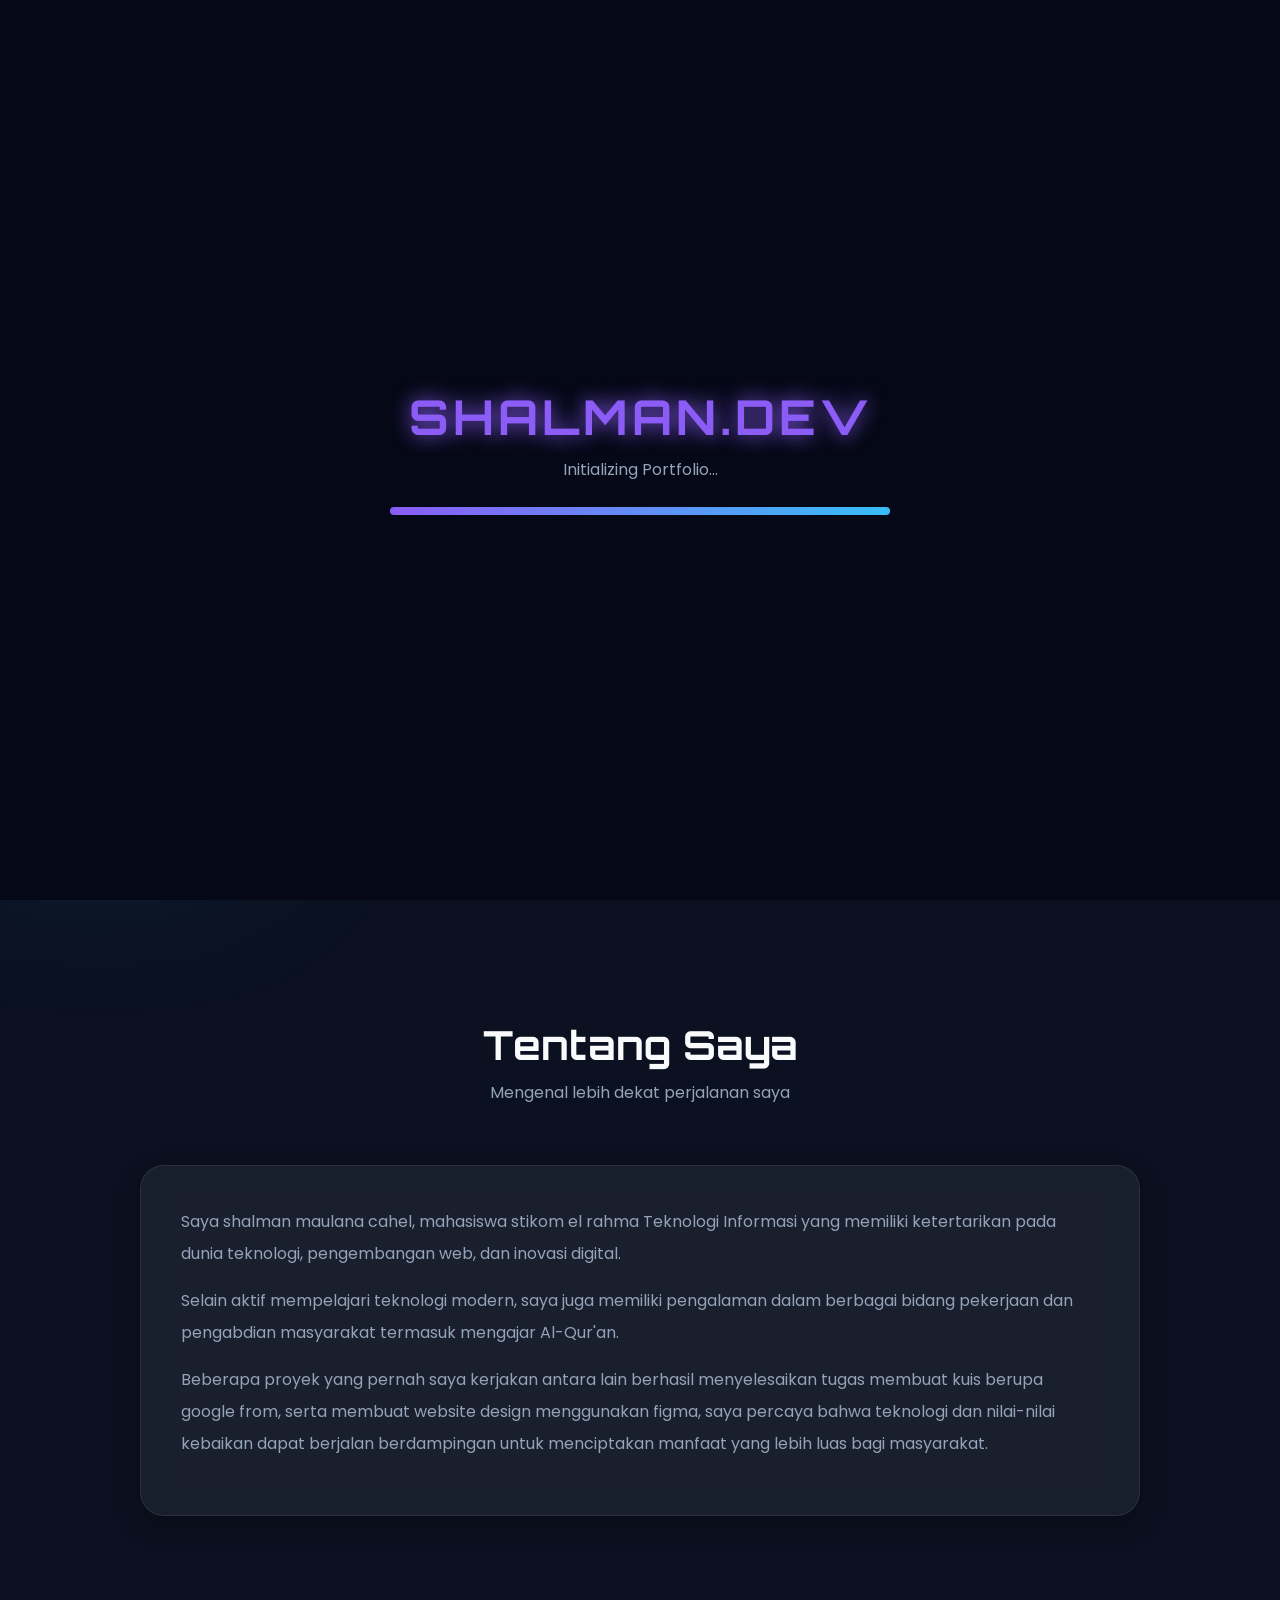
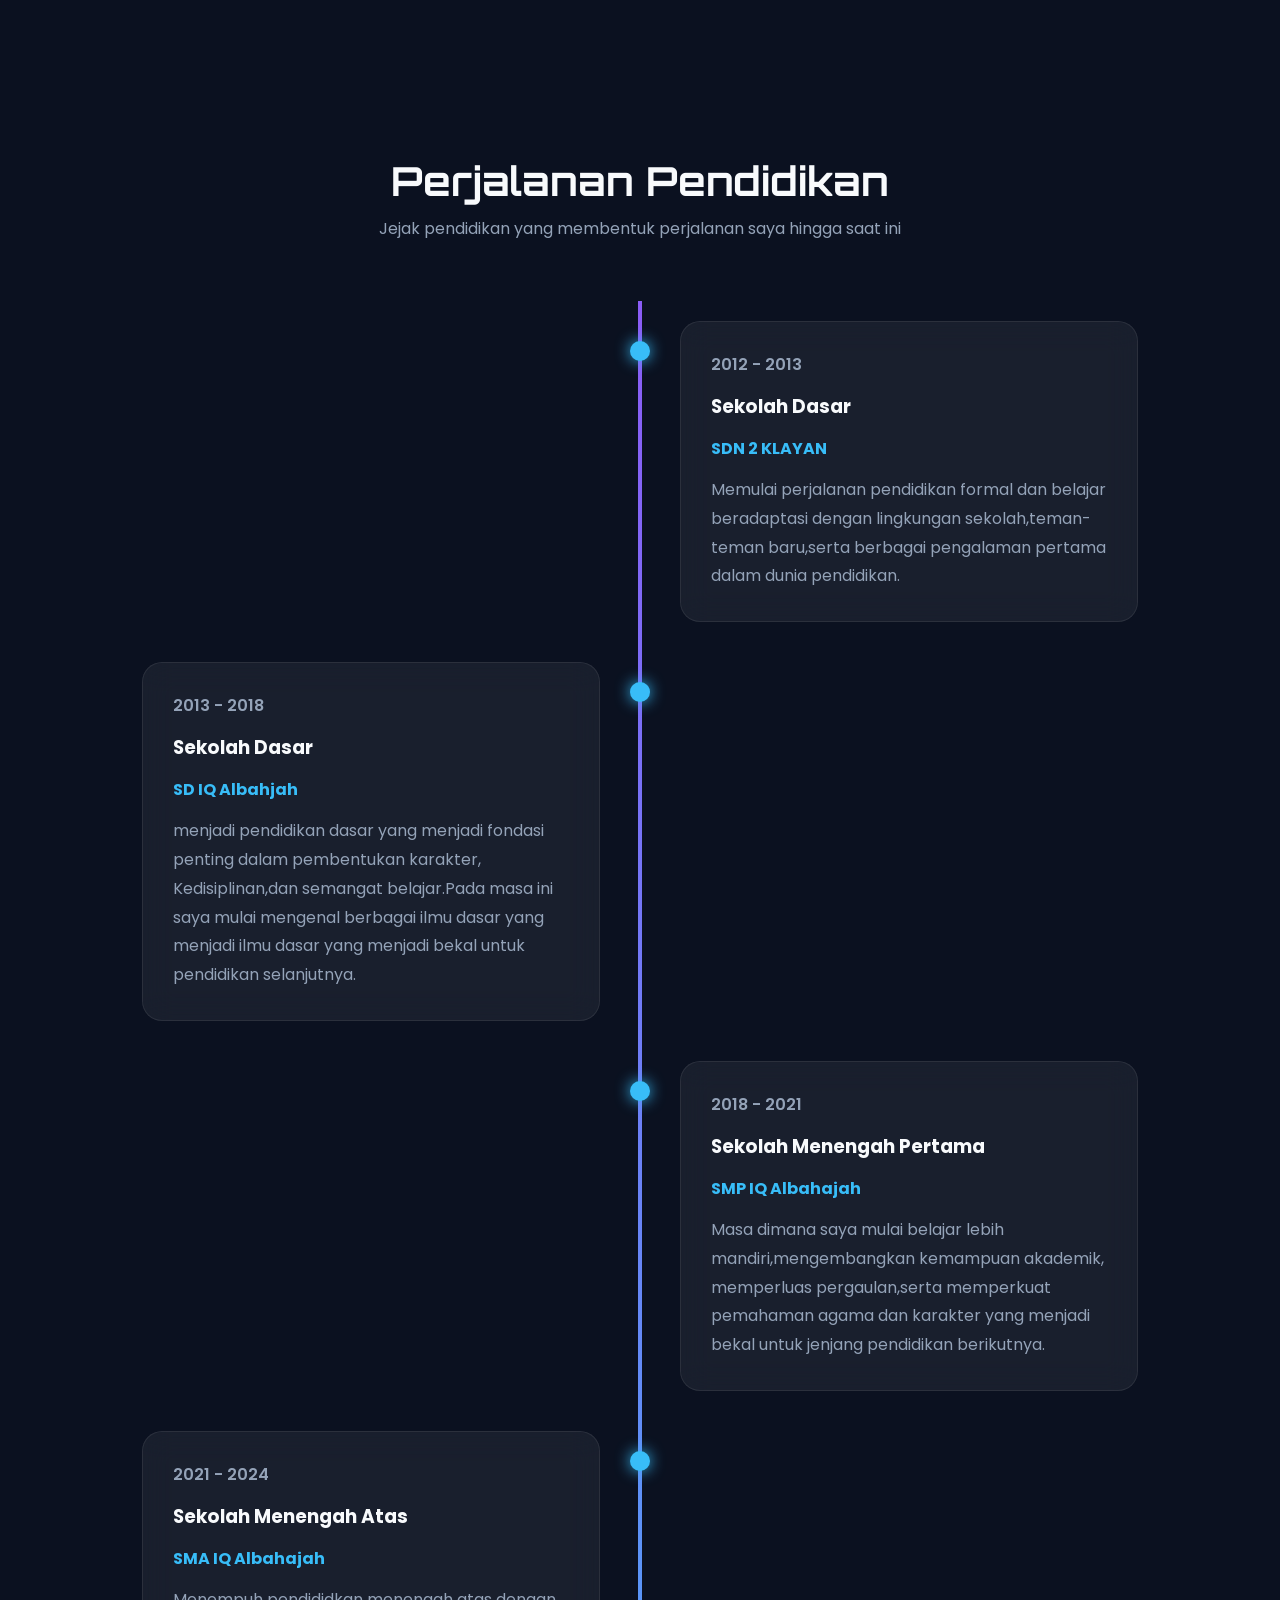
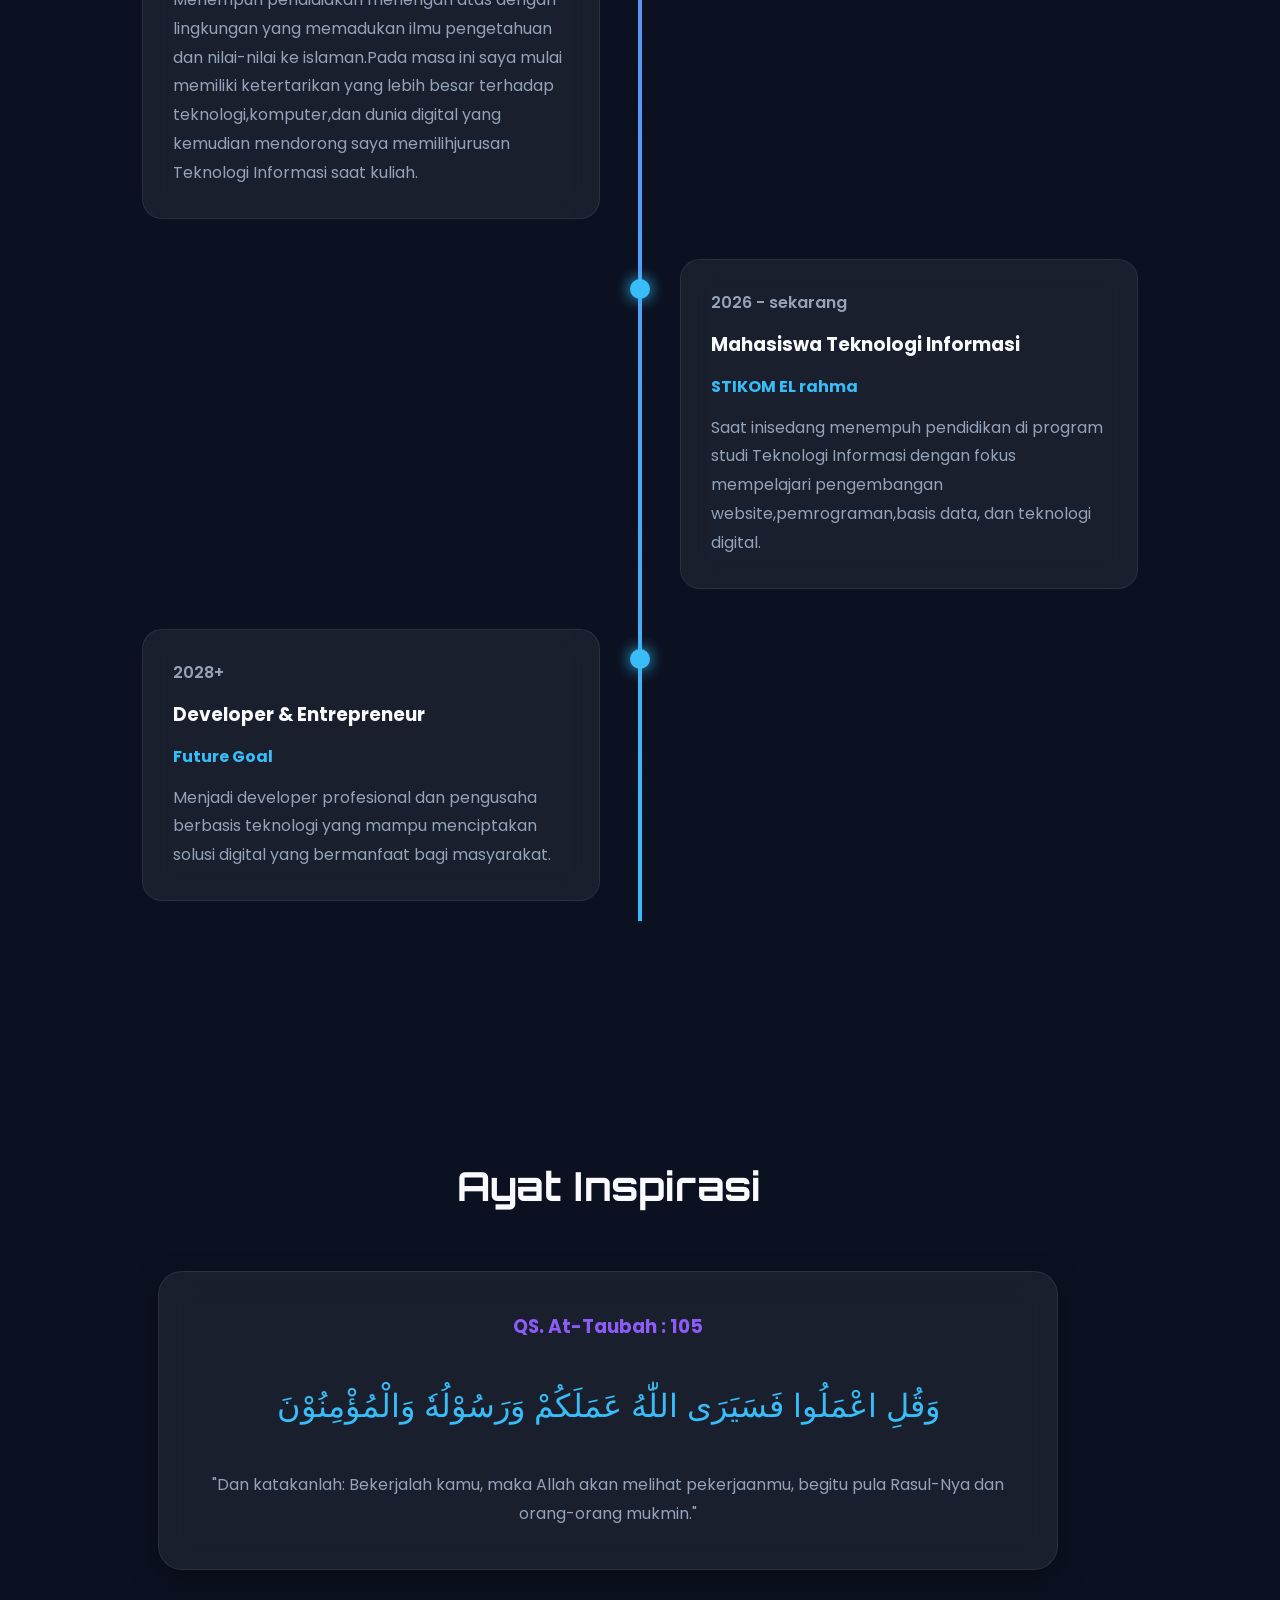
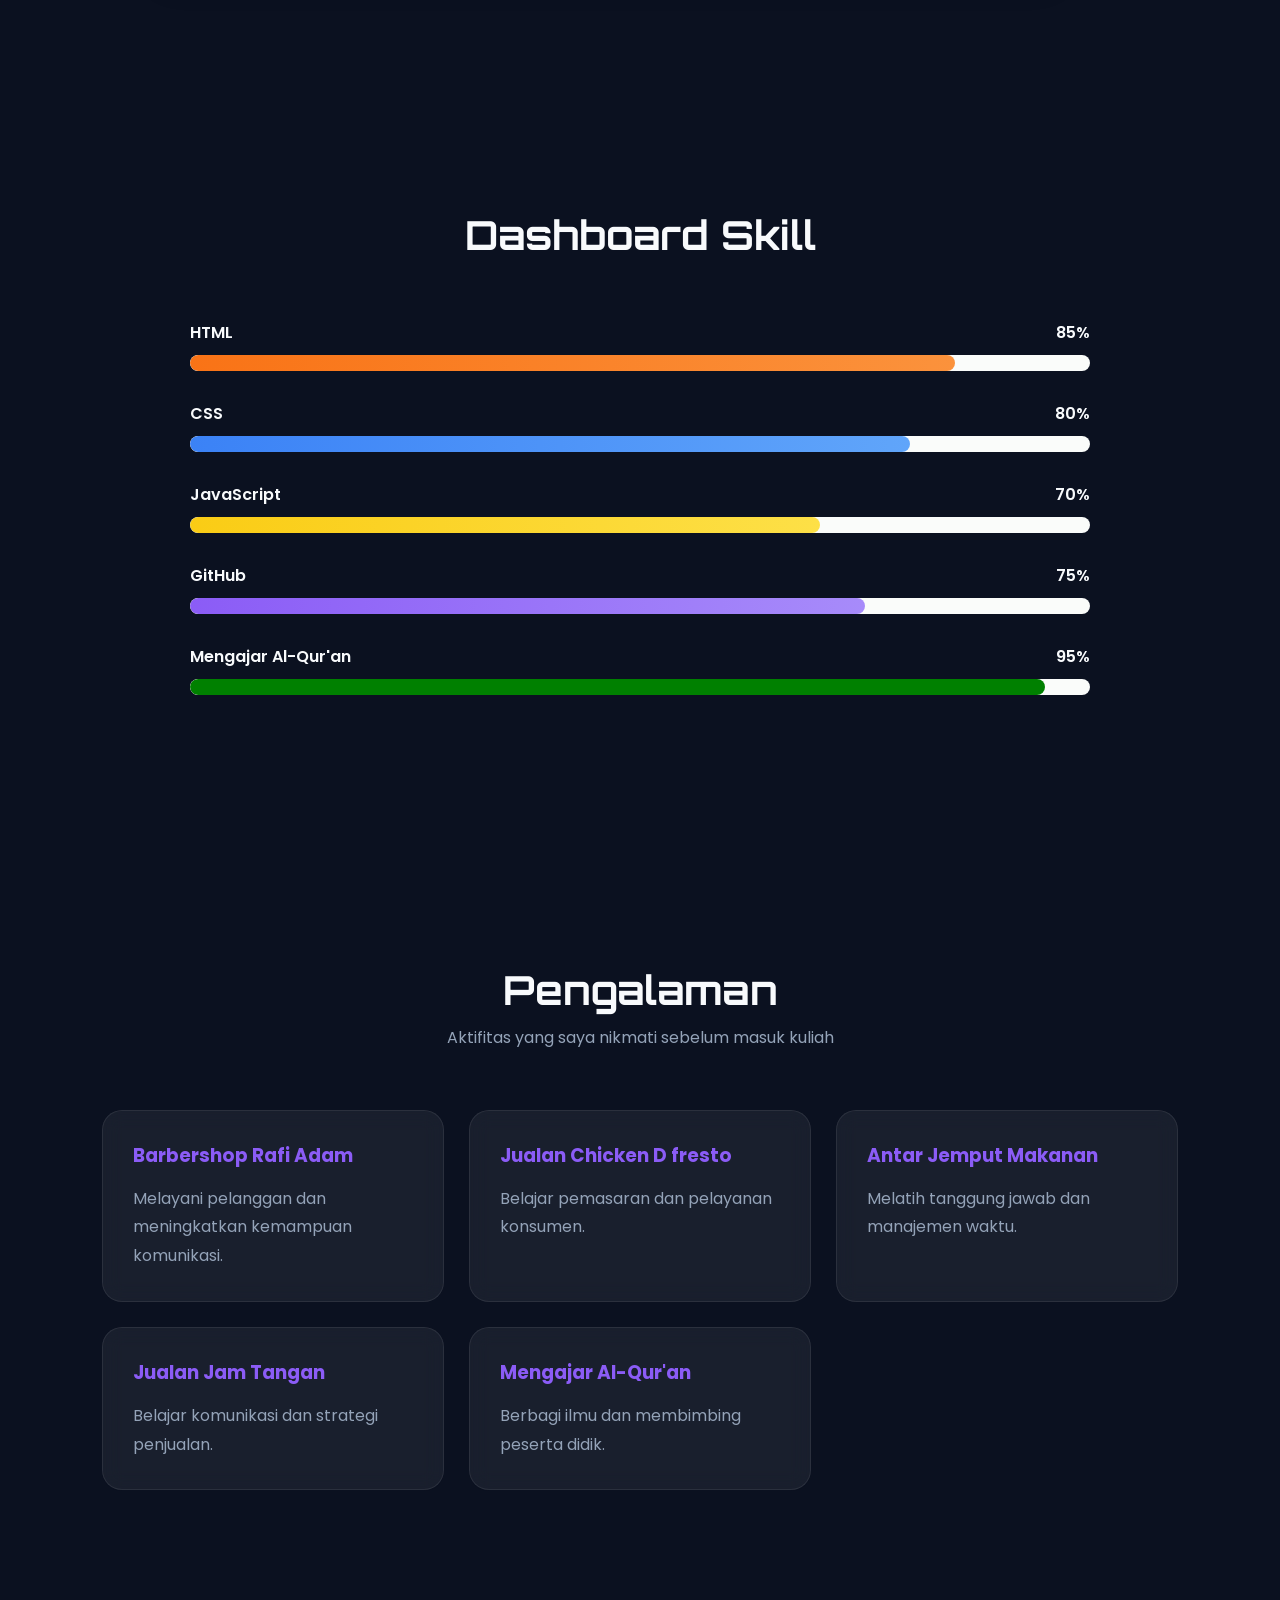
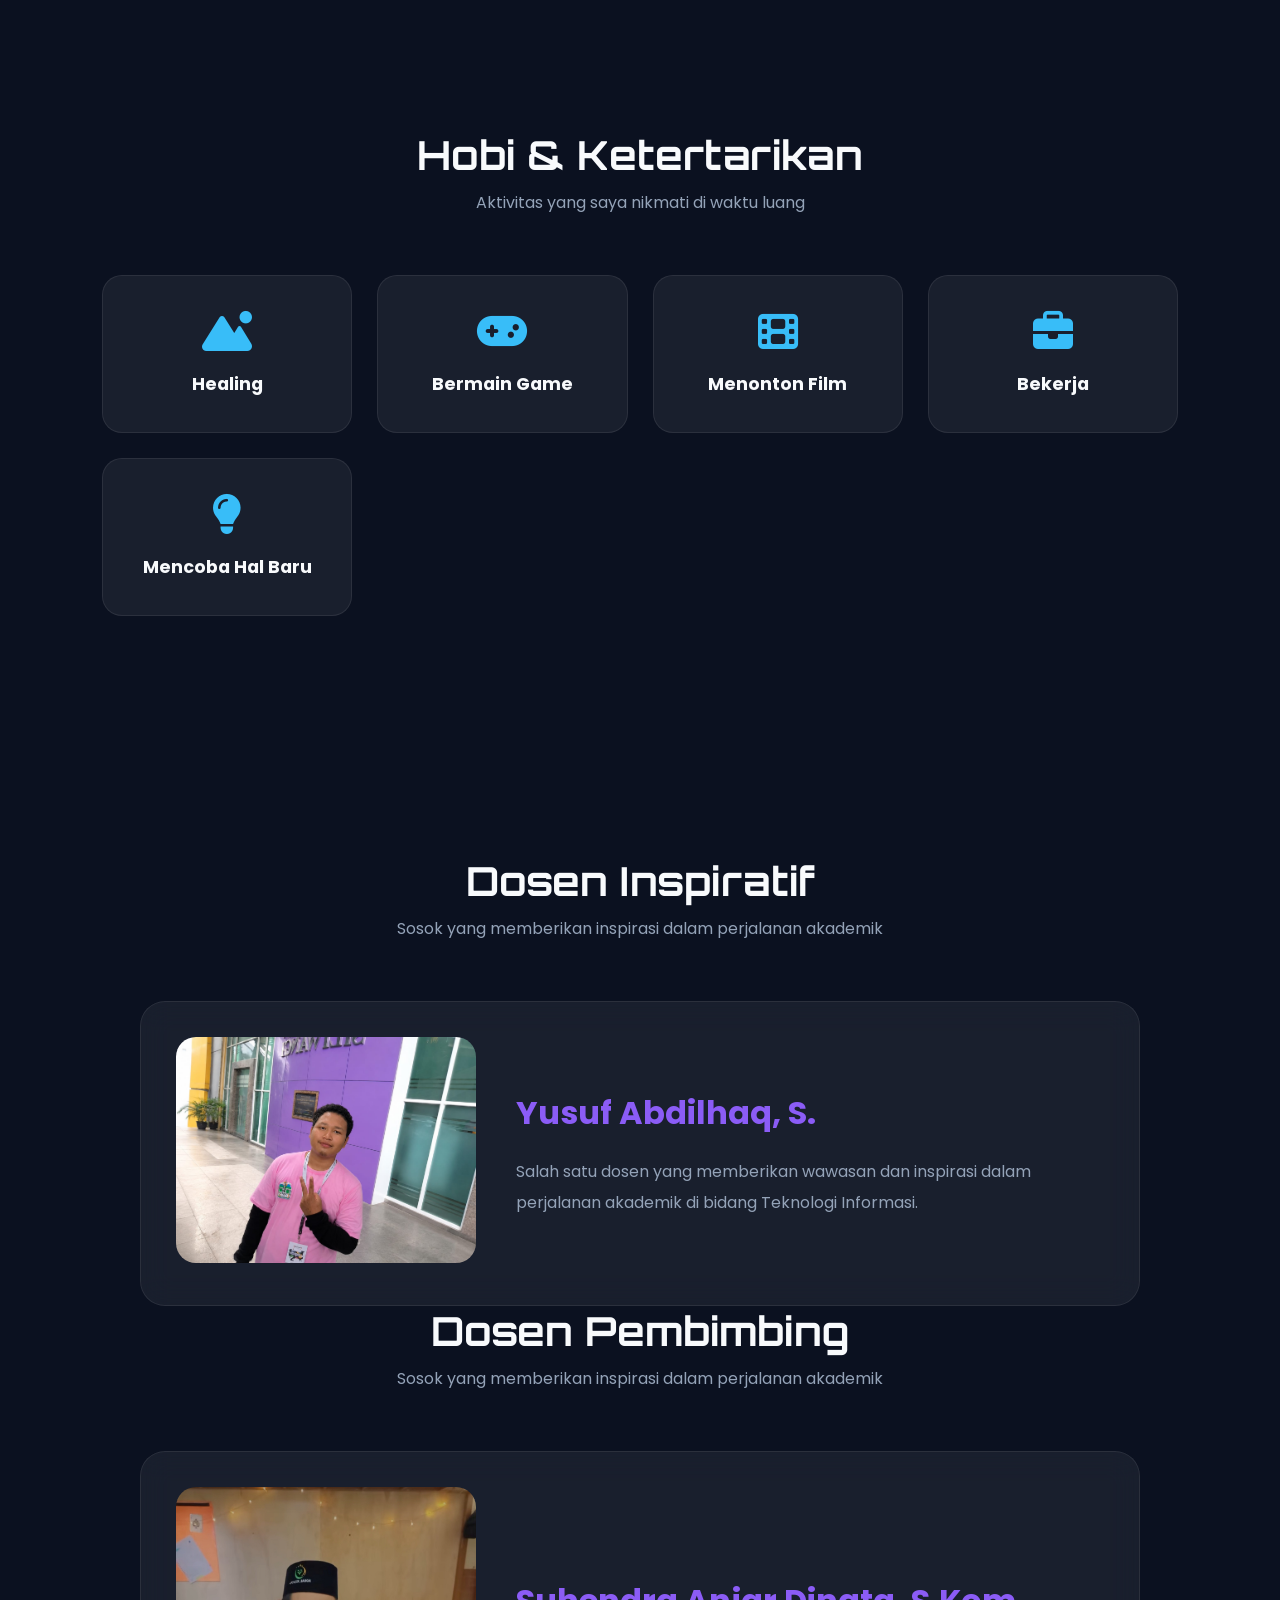
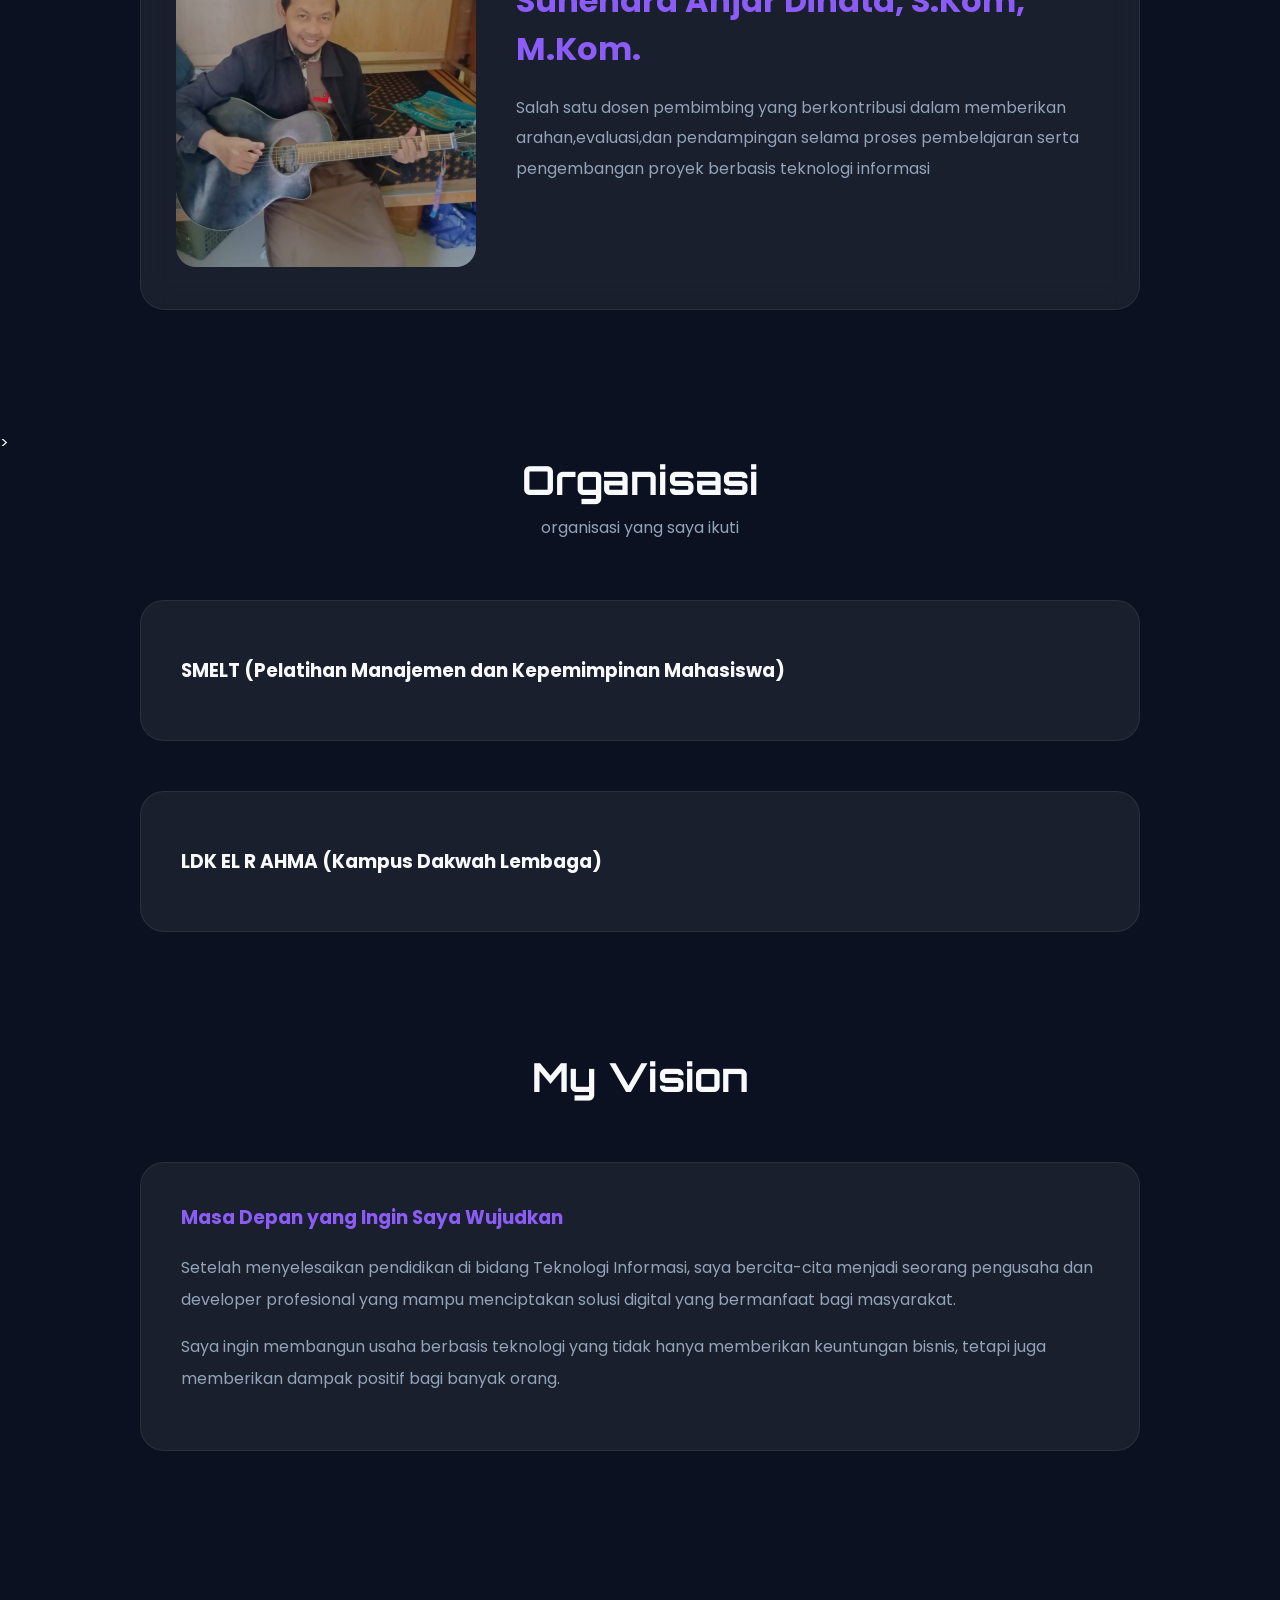
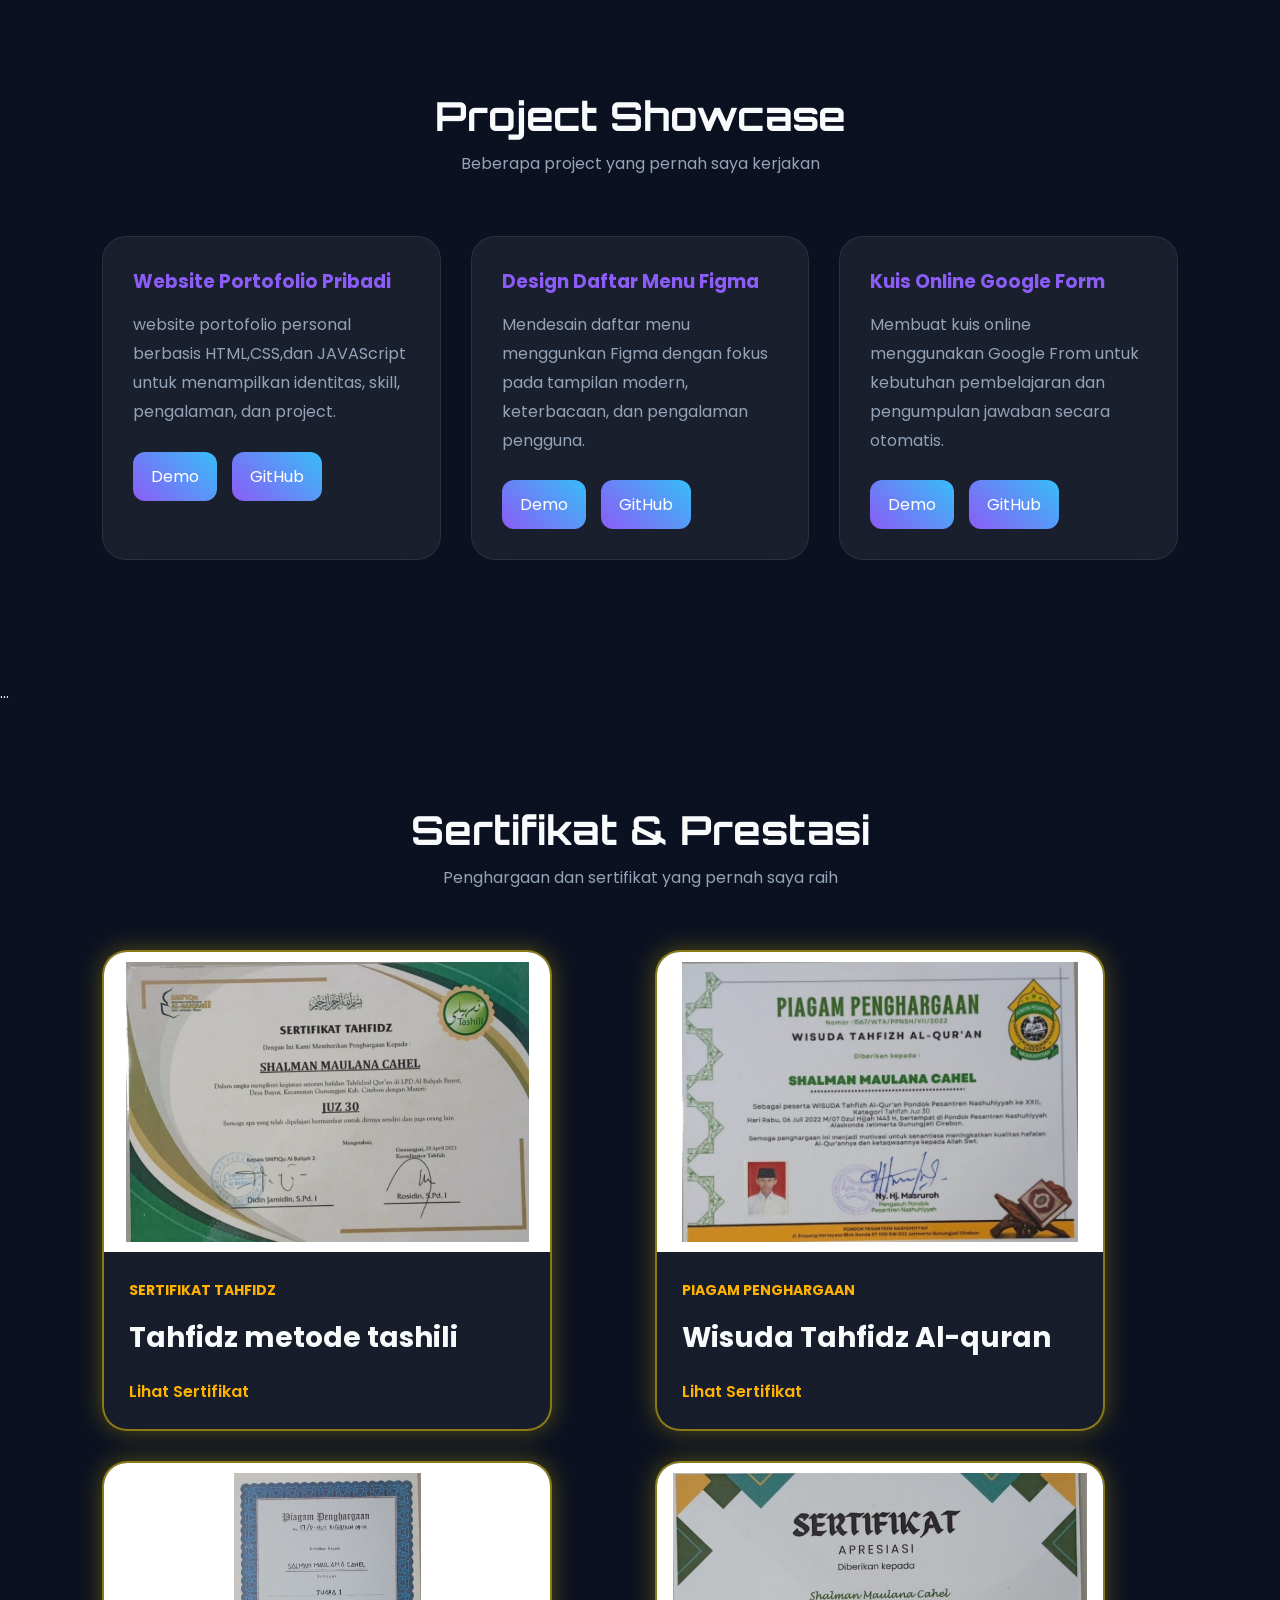
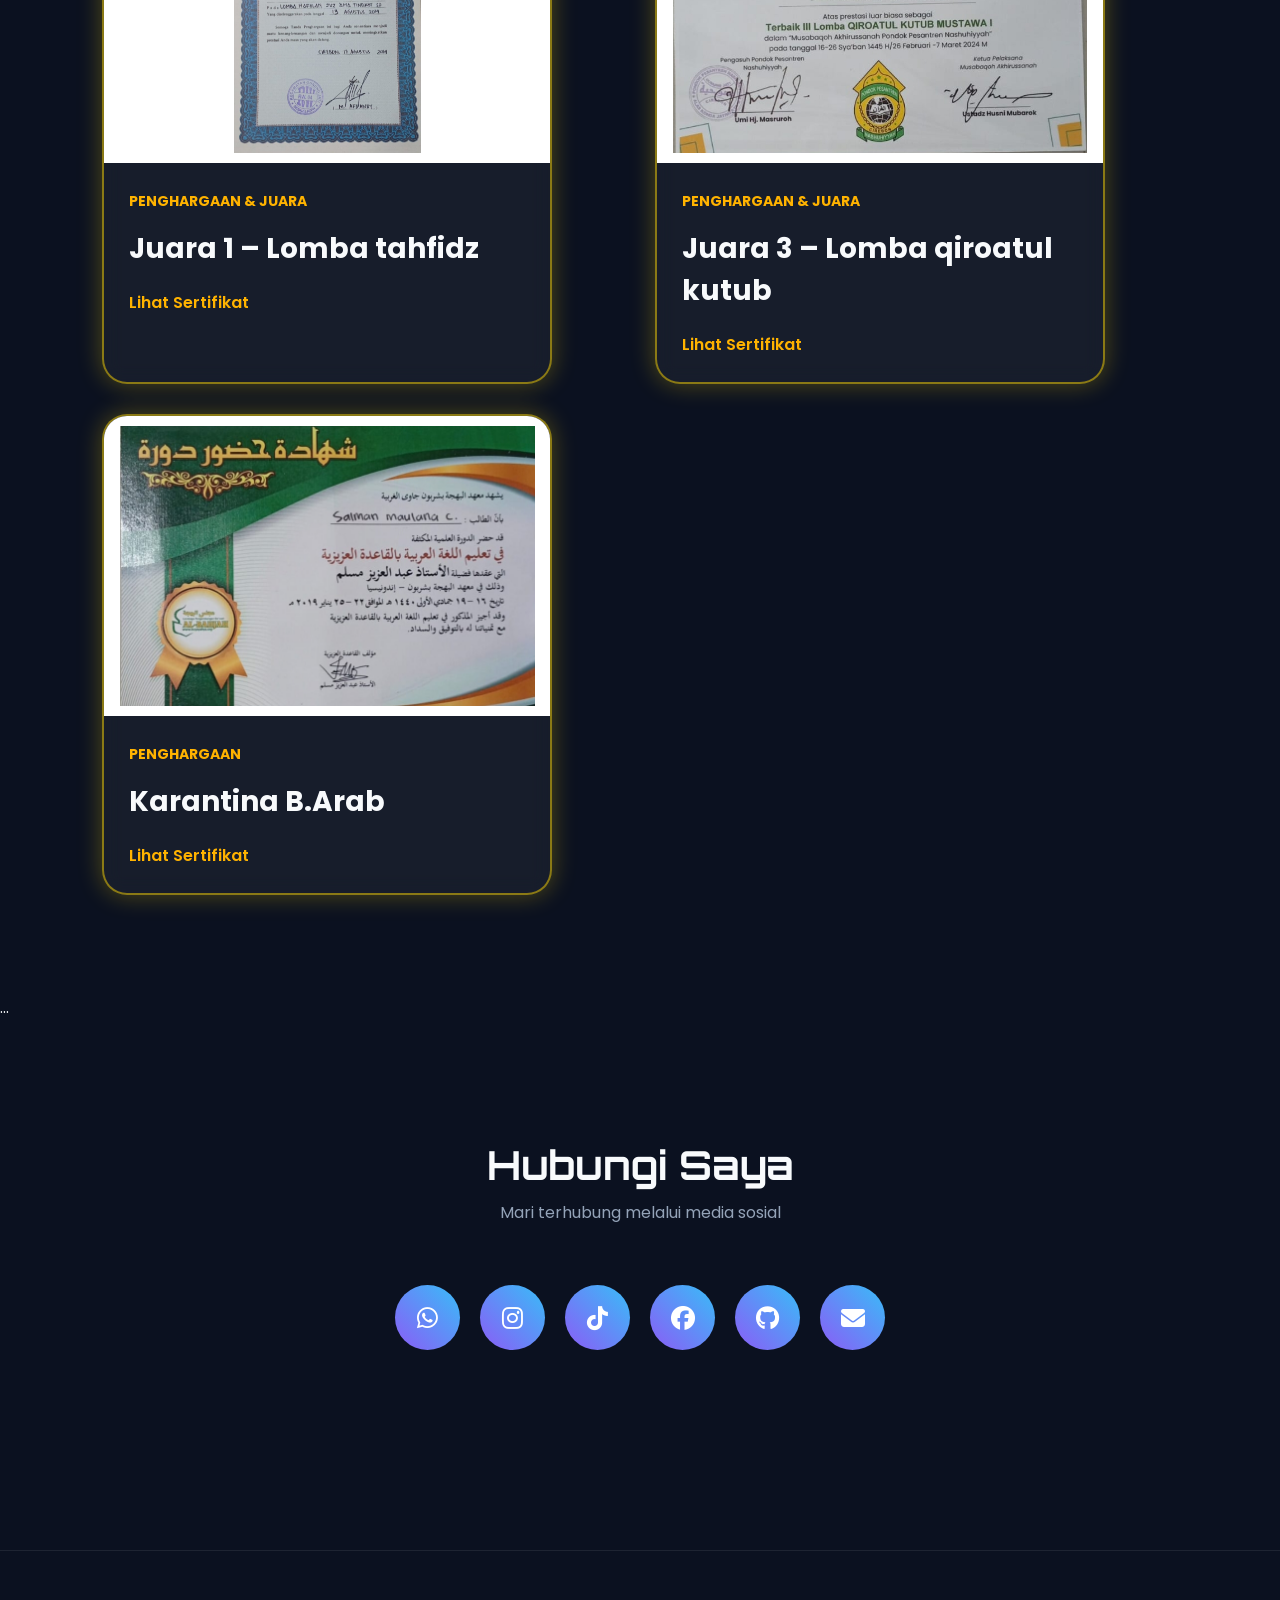
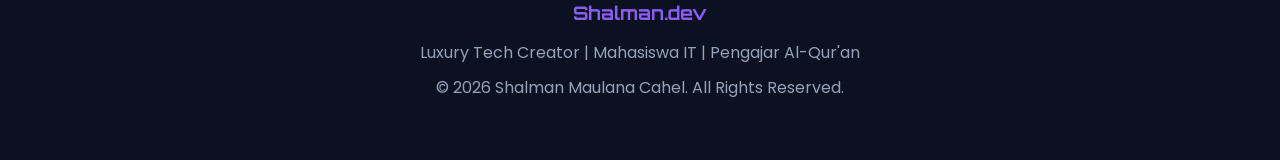
==== commit 2d15e85e: "Update index.html" ====
--- a/index.html
+++ b/index.html
@@ -651,6 +651,38 @@
                 </a>
             </div>
         </div>
+        <div class="achievement-card">
+            <img src="sertifikat juara qiroatul kutub.jpg" alt="juara">
+
+            <div class="achievement-content">
+                <span>PENGHARGAAN & JUARA</span>
+
+                <h3>Juara 3 – Lomba qiroatul kutub</h3>
+
+                <p></p>
+
+                <a href="Sertifikat juara qiroatul kutub.jpg" target="_blank">
+                    Lihat Sertifikat
+                </a>
+            </div>
+        </div>
+
+        <div class="achievement-card">
+            <img src="sertifikat karantina b.Arab.jpg" alt="karangtina">
+
+            <div class="achievement-content">
+                <span>PENGHARGAAN </span>
+
+                <h3>Karantina B.Arab</h3>
+
+                <p></p>
+
+                <a href="Penghargaan karantina B.Arab.jpg" target="_blank">
+                    Lihat Sertifikat
+                </a>
+            </div>
+        </div>
+
 
     </div>
 
--- a/style.css
+++ b/style.css
@@ -423,18 +423,16 @@
         var(--secondary)
     );
 
+   z-index:-1;
+   filter:blur(20px);
+   opacity:.7;
+}
+
    .profile-img{
     width: 250px;
     height: 250px;
     border-radius: 50%;
     object-fit: cover;
-}
-
-    z-index:-1;
-
-    filter:blur(20px);
-
-    opacity:.7;
 }
 
 /* =========================
@@ -1483,3 +1481,21 @@
         font-size: 2.5rem;
     }
 }
+
+html, body{
+    overflow-x: hidden;
+}
+html,
+body{
+    overflow-x: hidden;
+    max-width: 100%;
+}
+@media (max-width: 768px){
+    .cursor-glow{
+        display:none;
+    }
+}
+.skill-progress.quran{
+    width:95% !important;
+    background:green !important;
+}
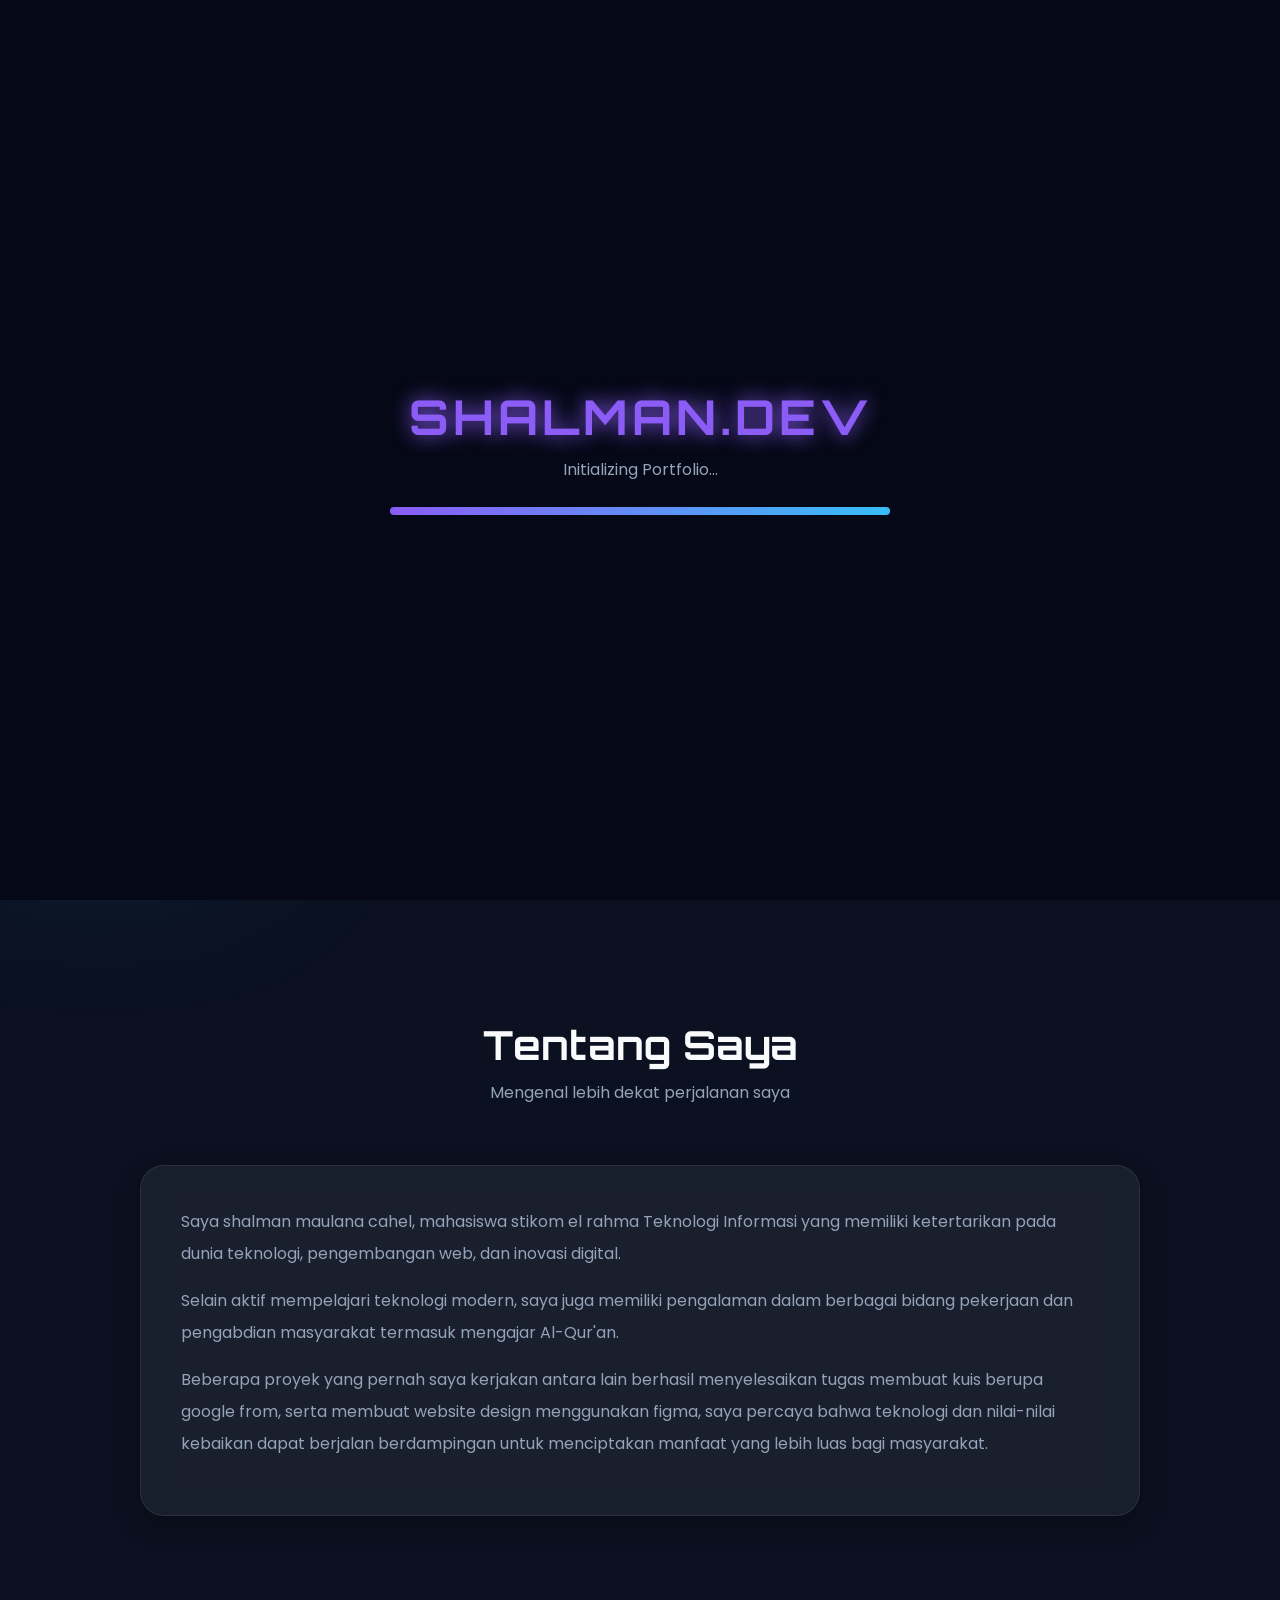
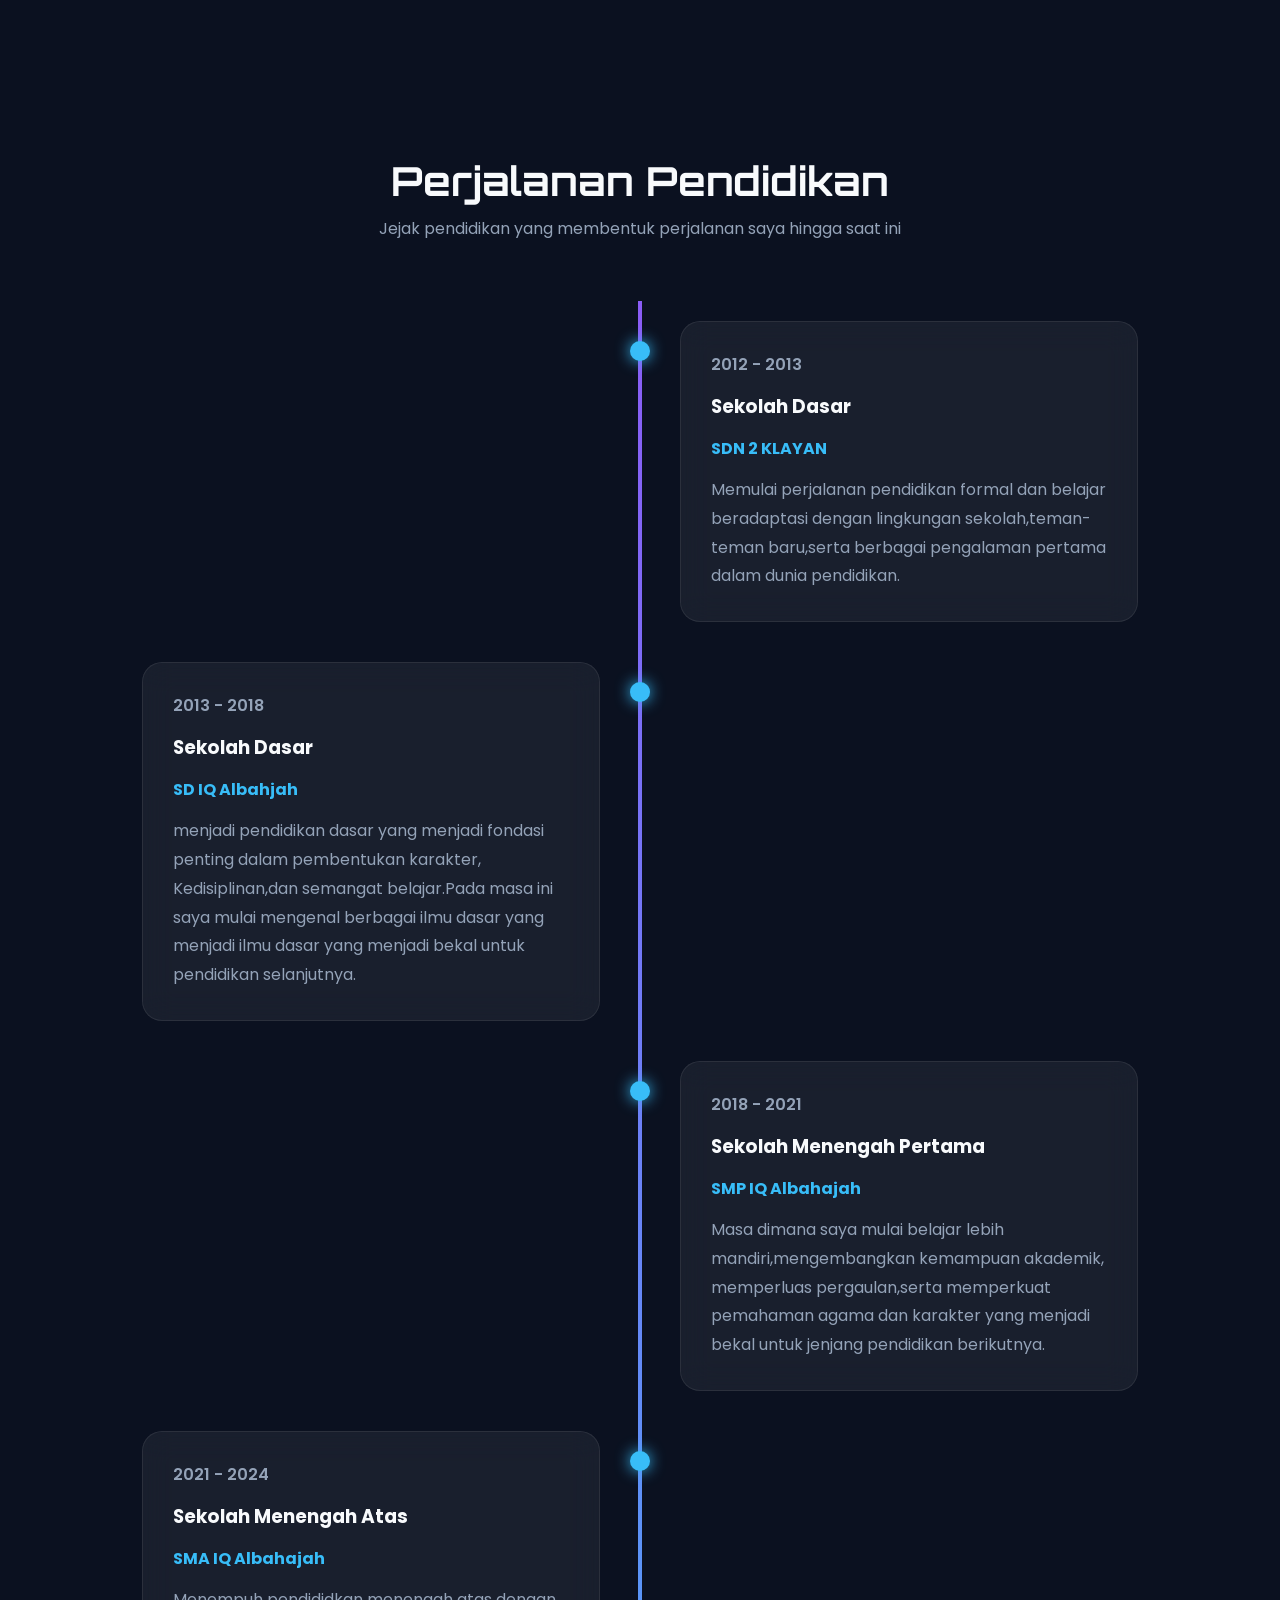
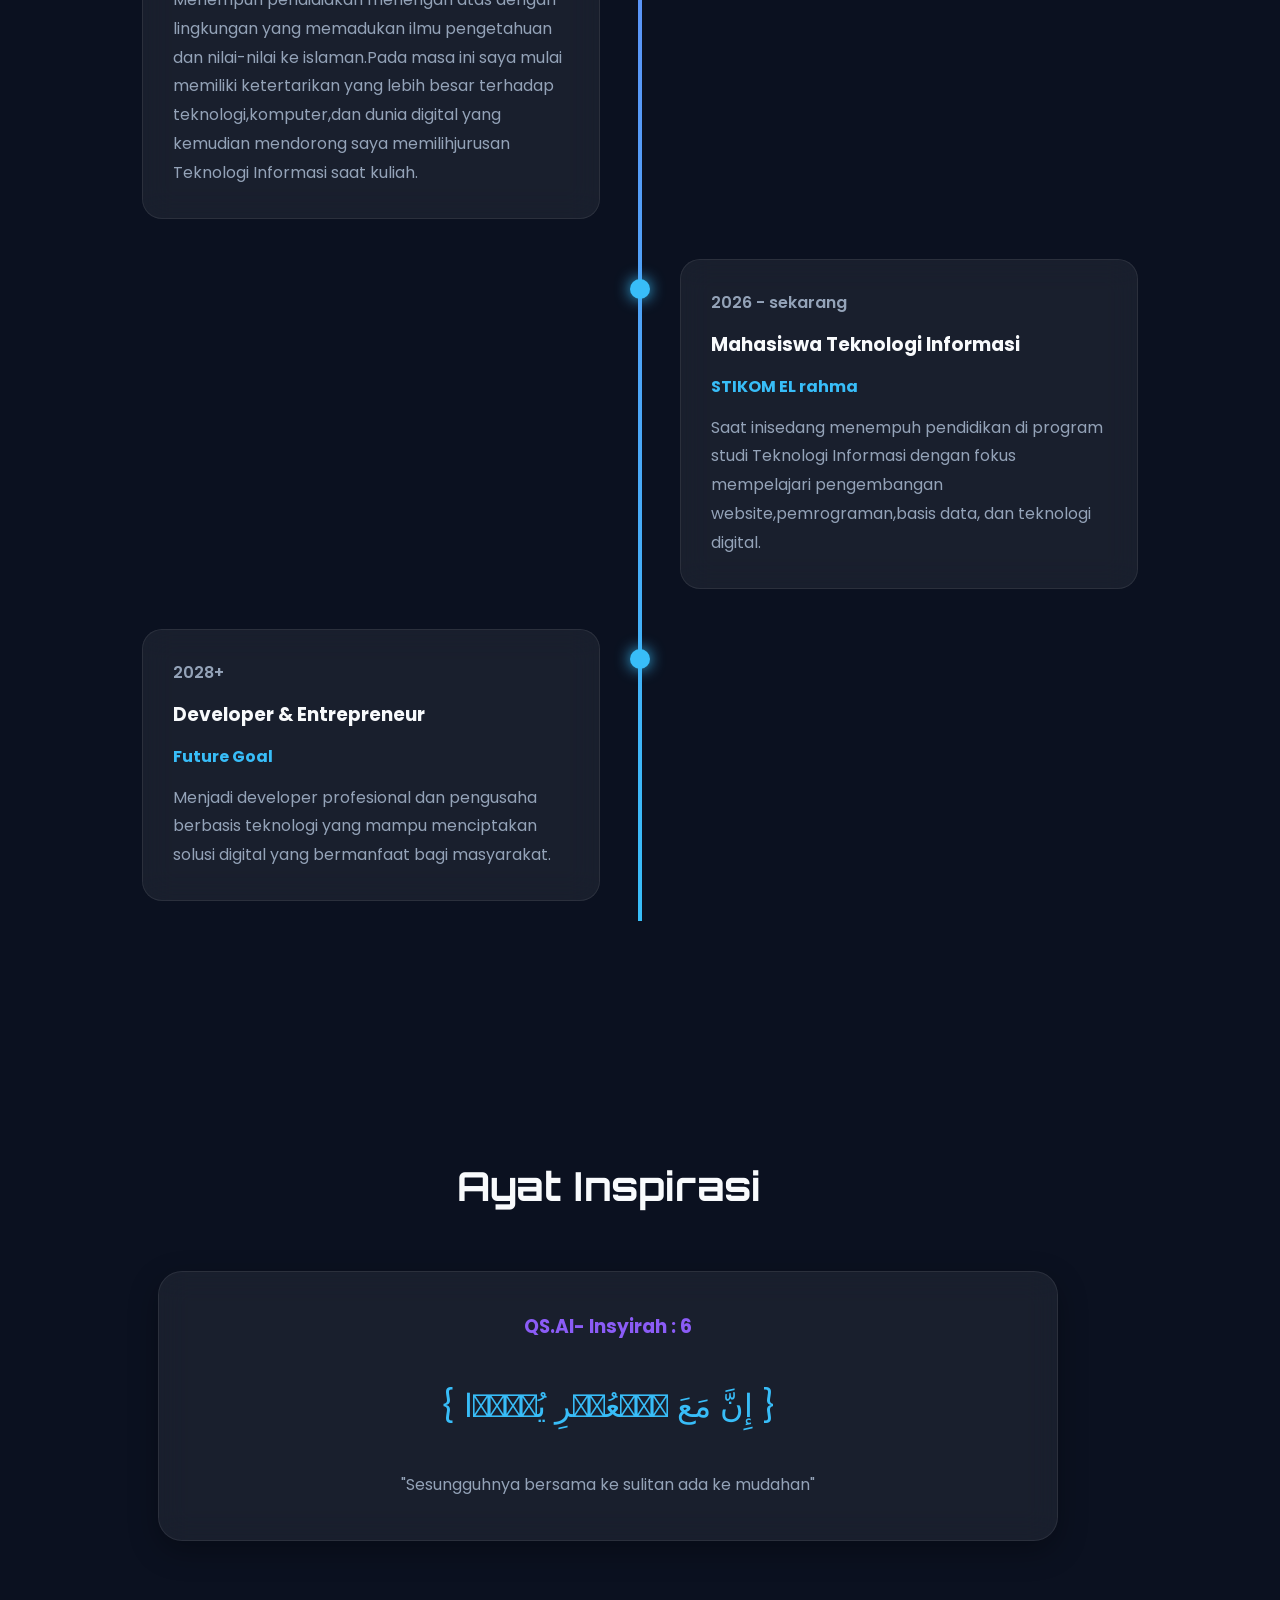
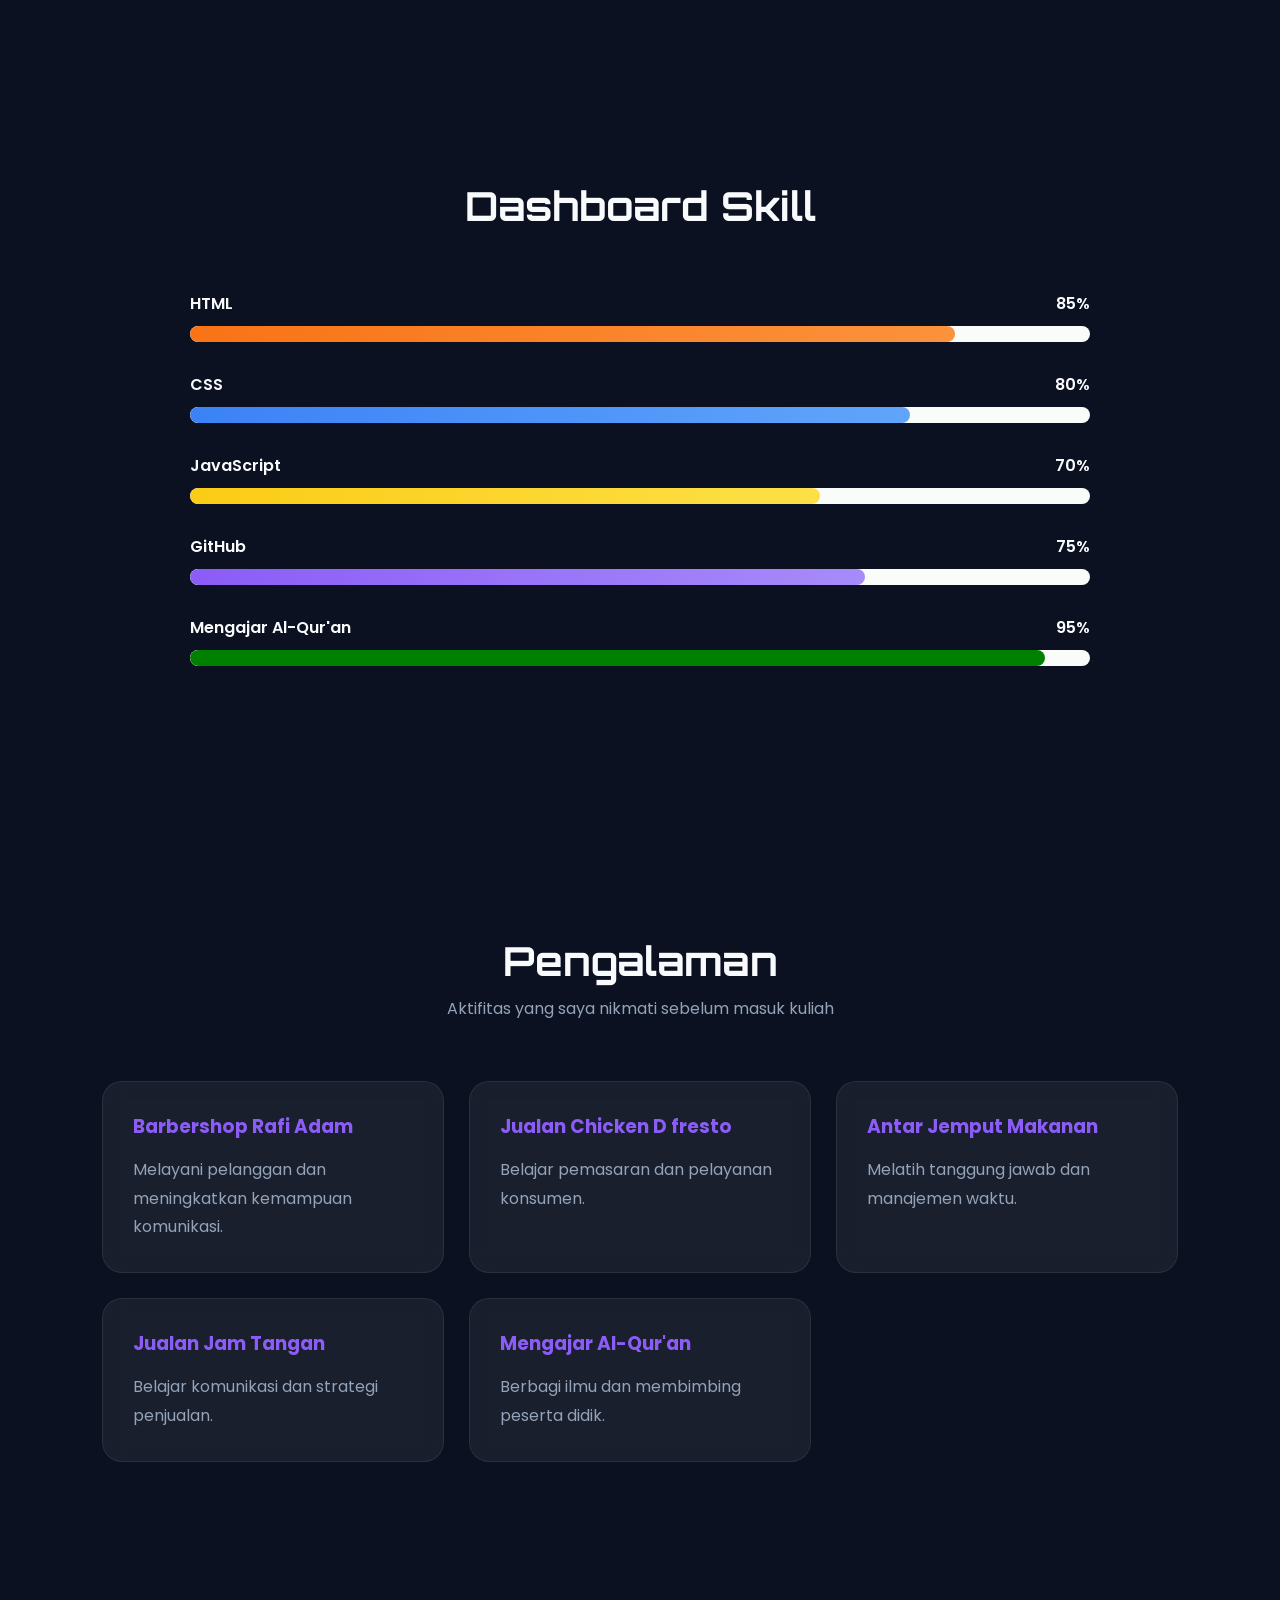
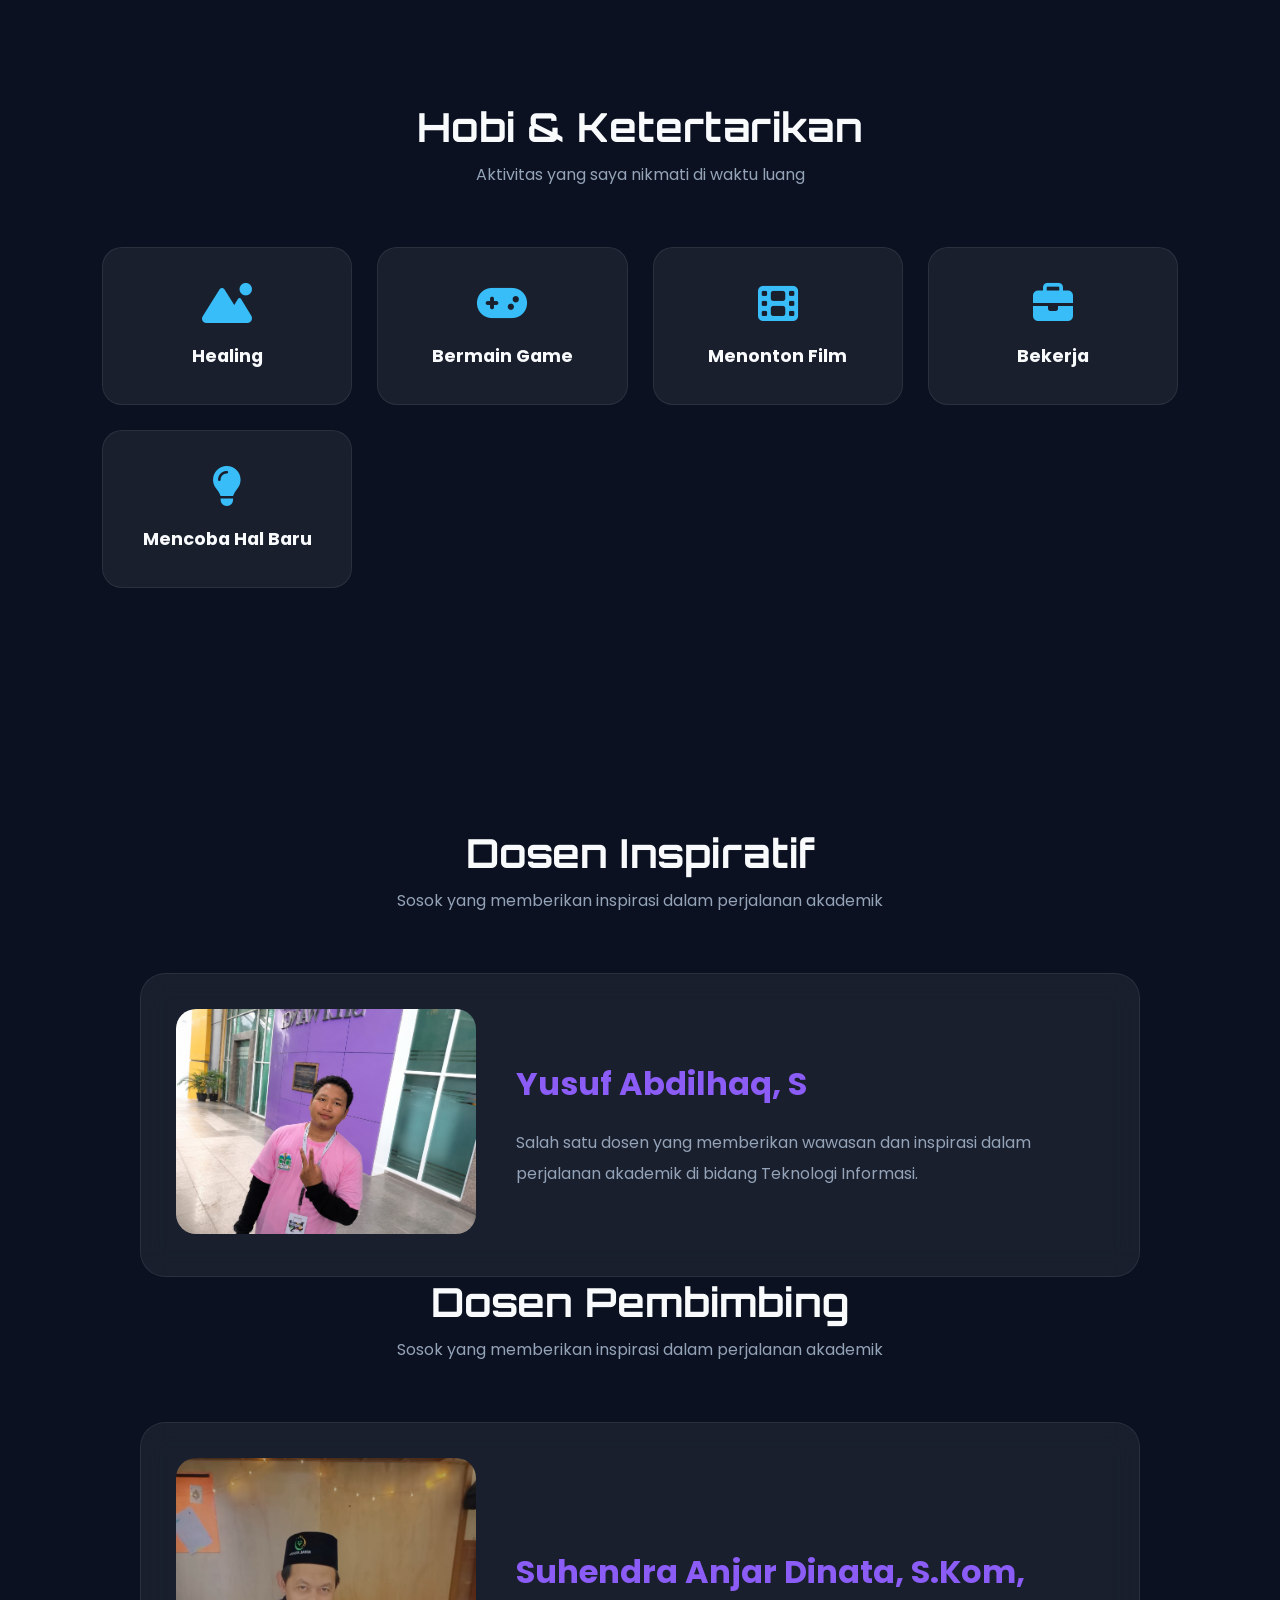
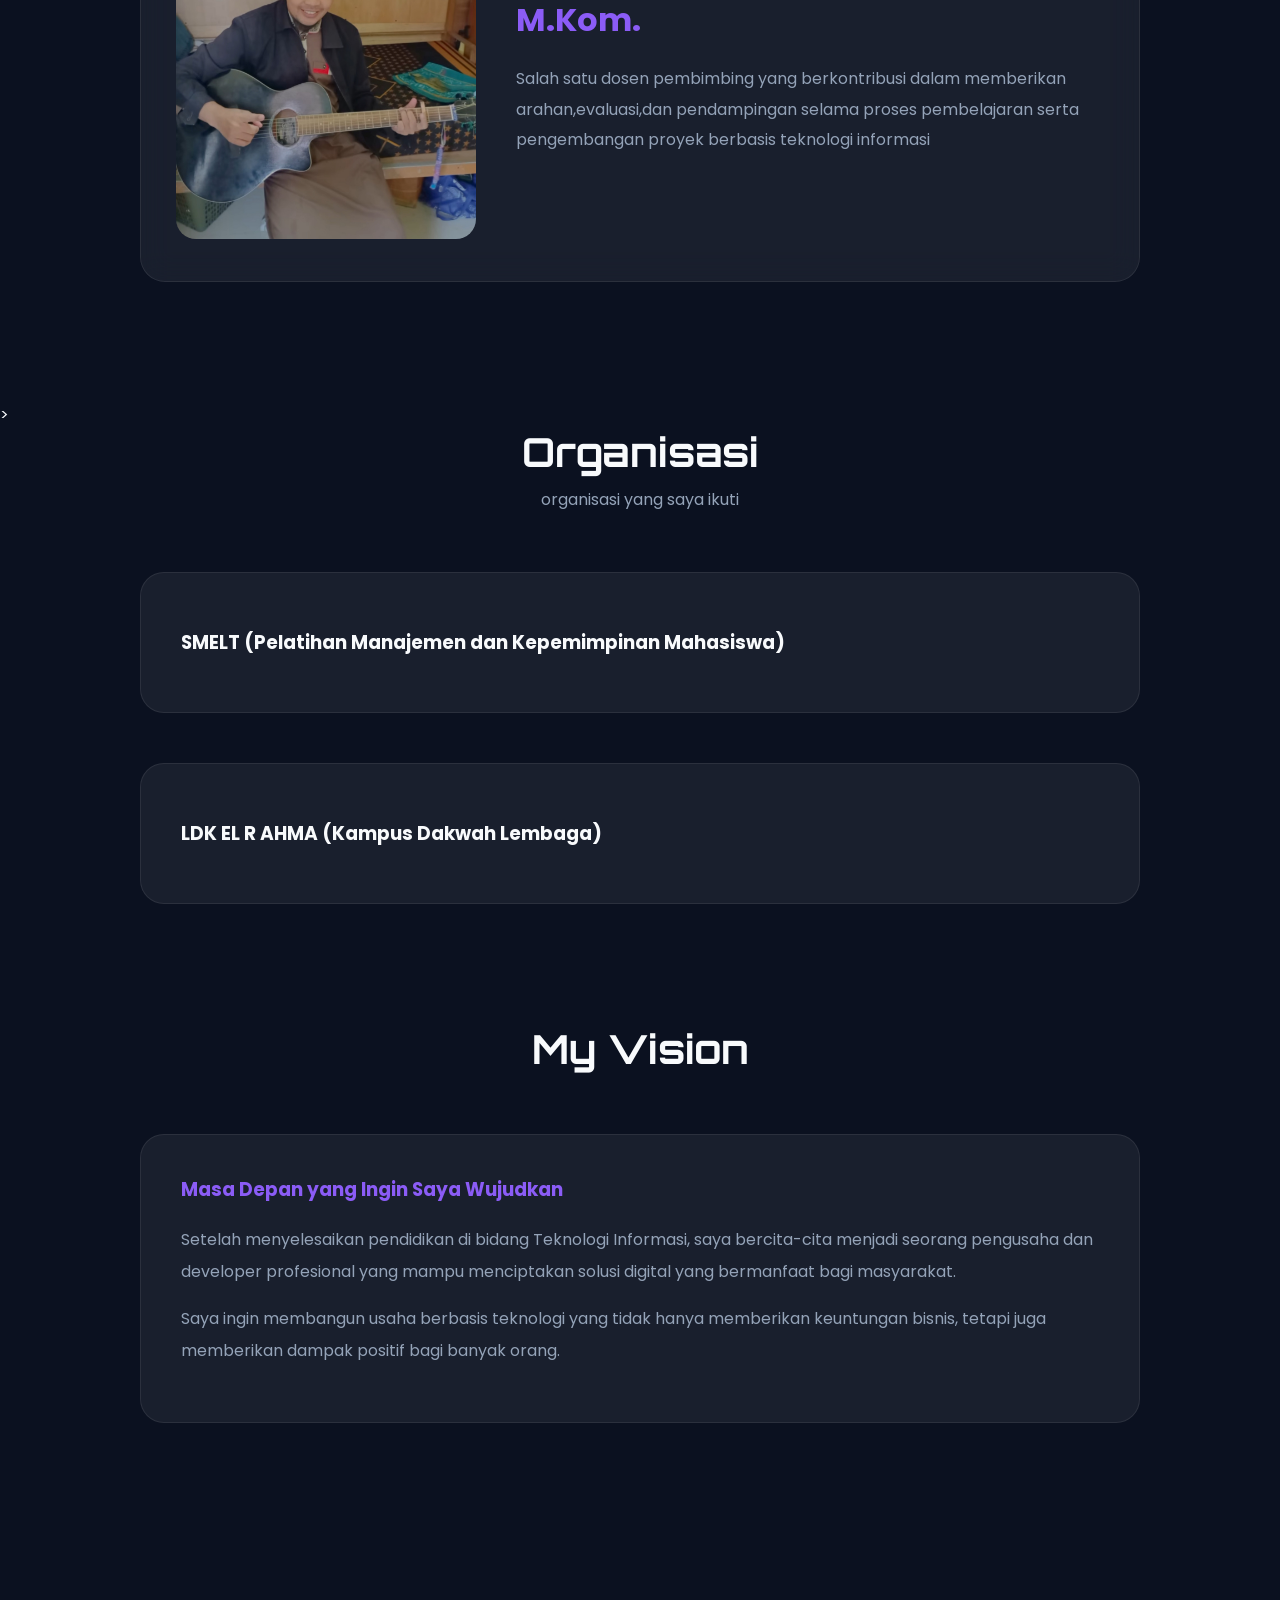
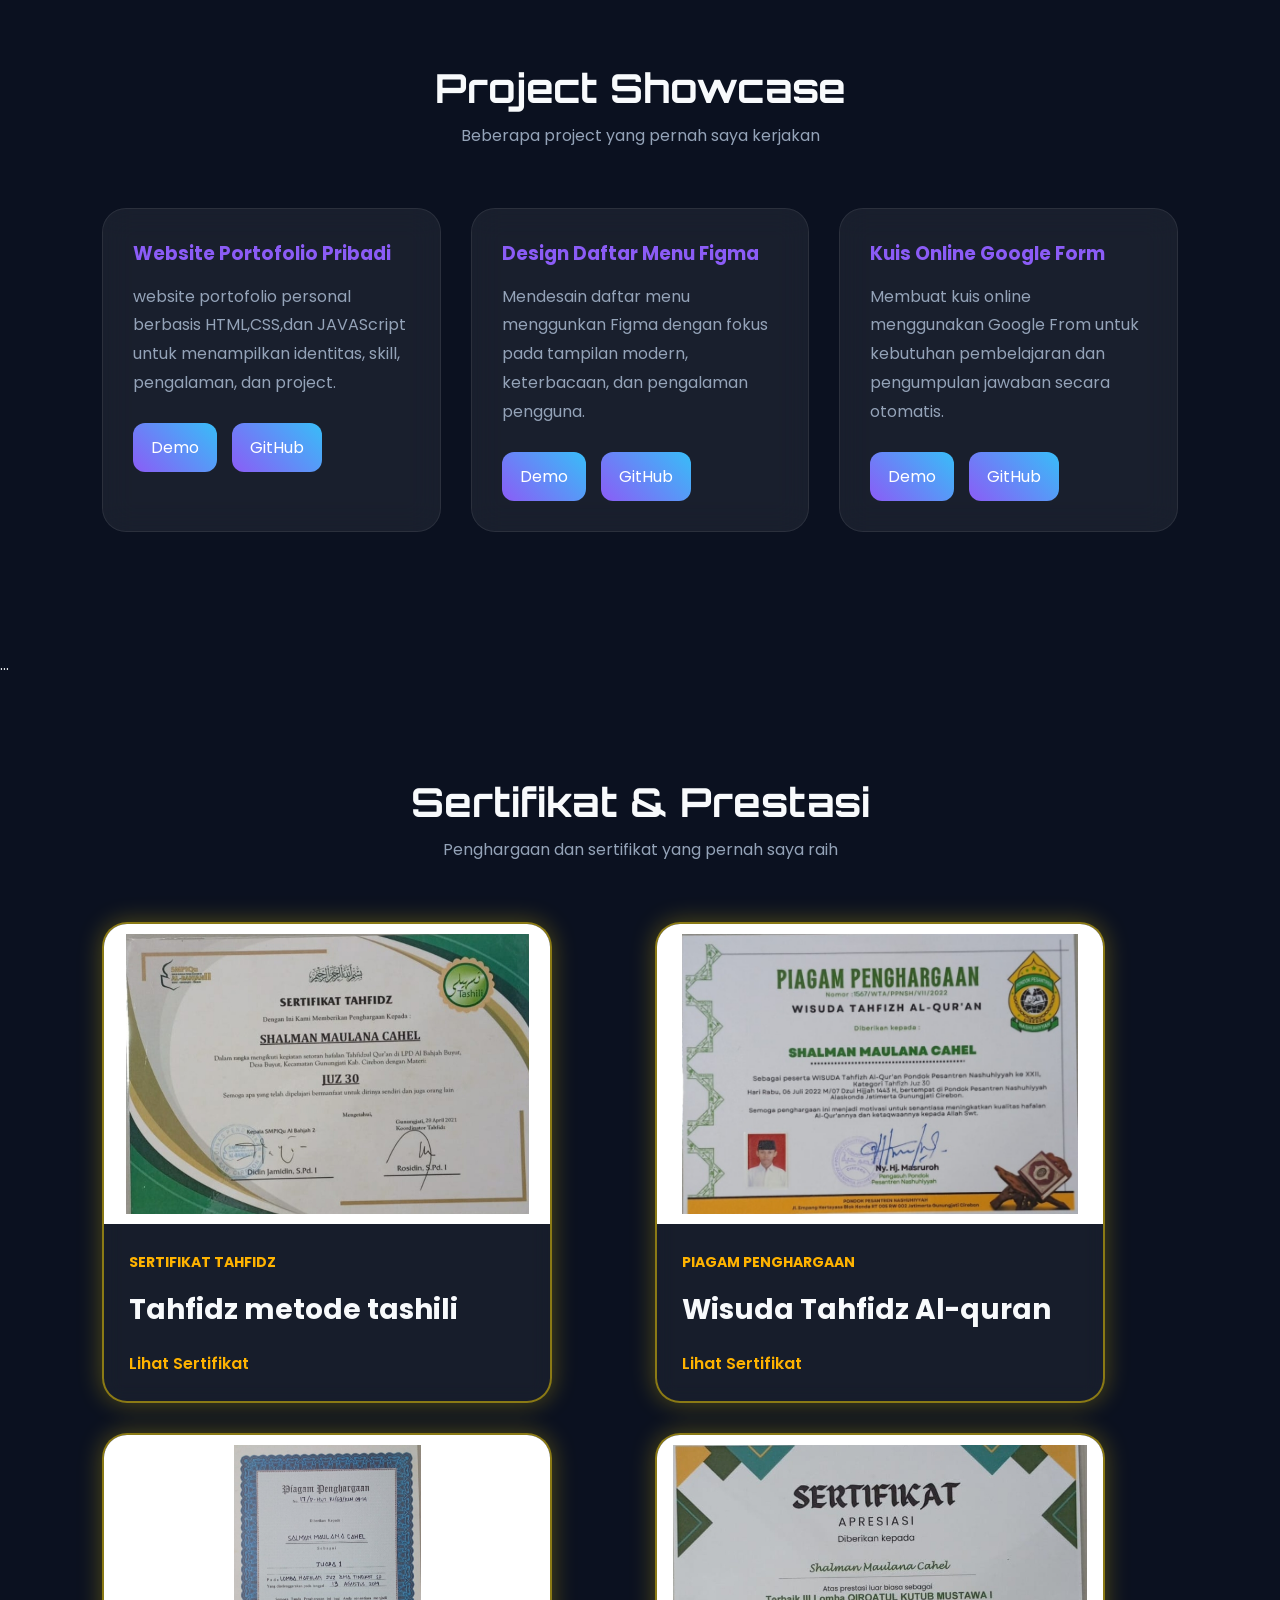
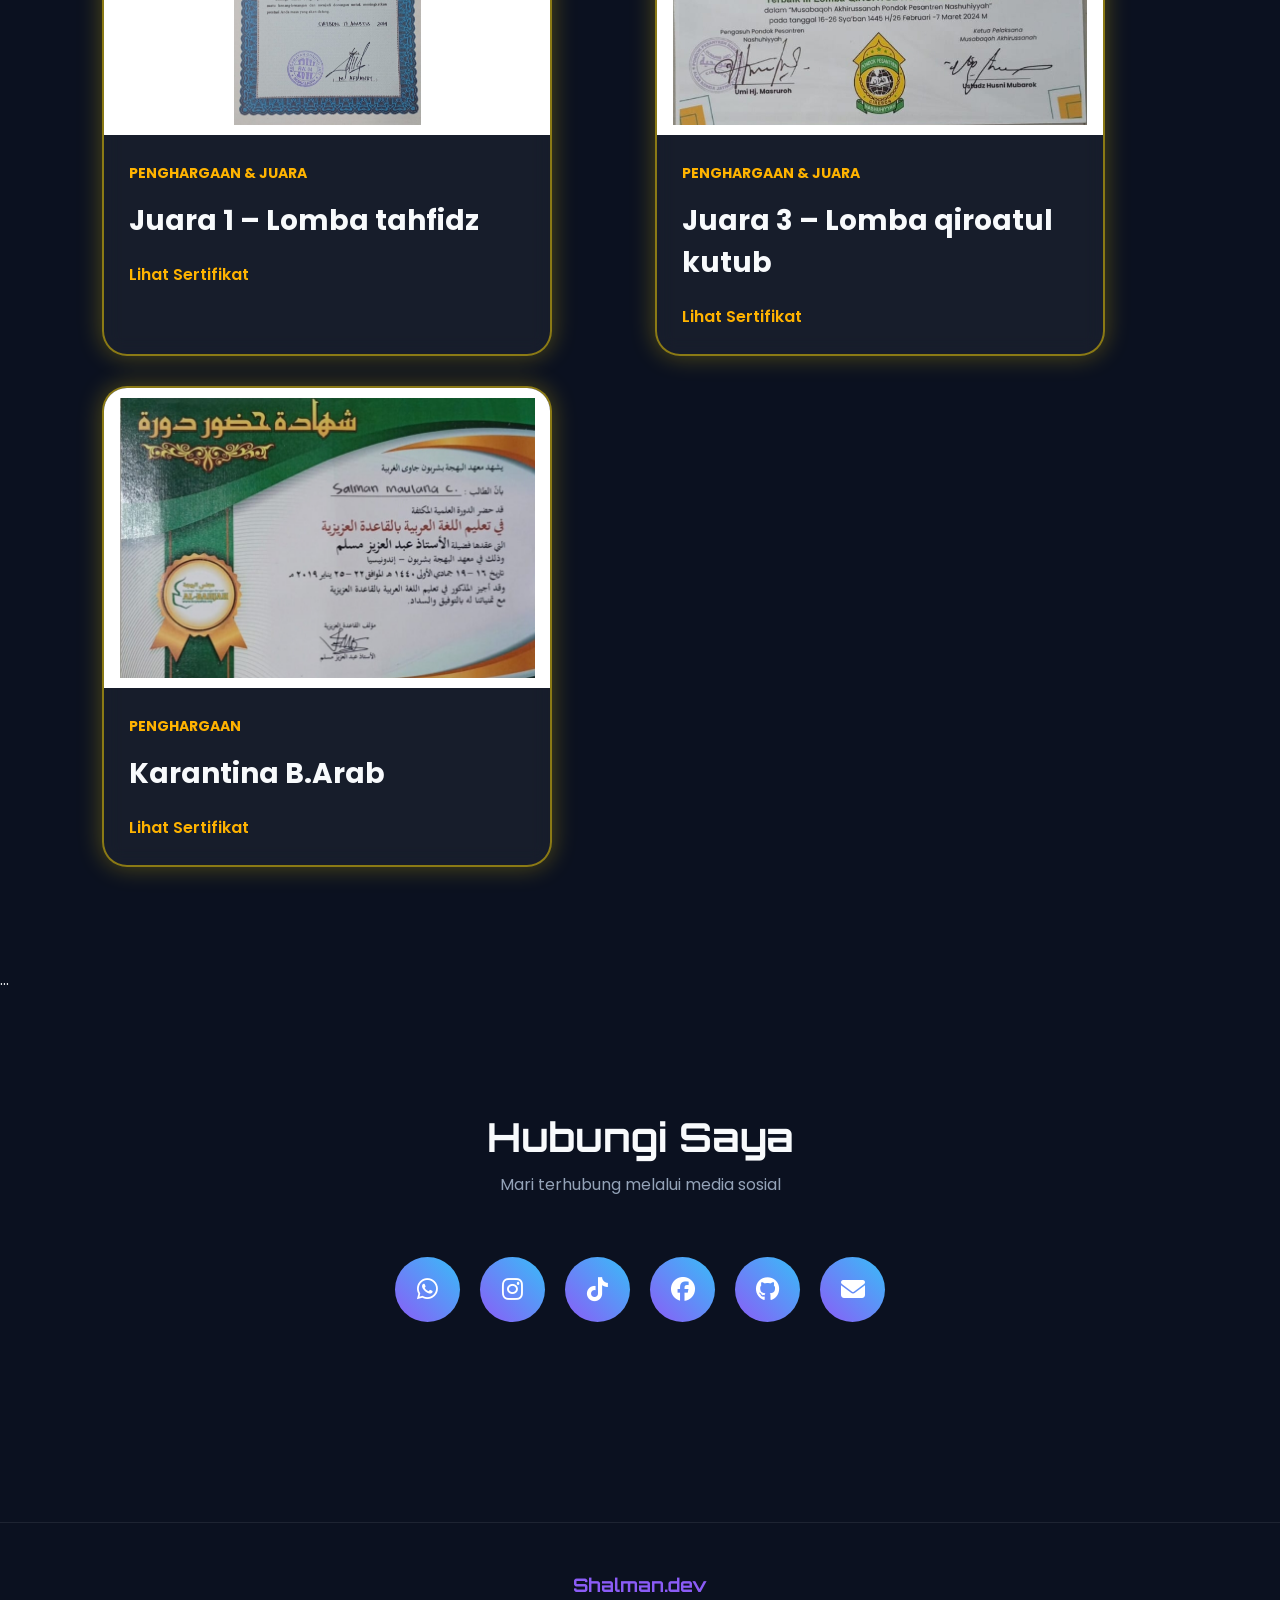
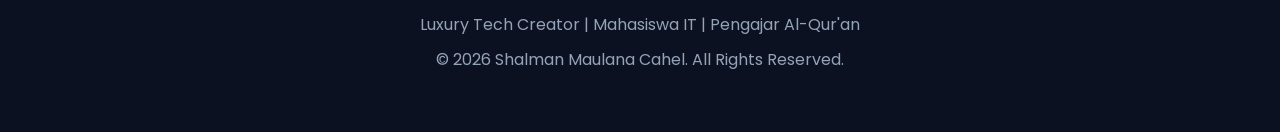
==== commit 35fe7b8e: "Update Quran verse and translation in index.html" ====
--- a/index.html
+++ b/index.html
@@ -280,17 +280,15 @@
 
         <div class="quran-card">
 
-            <h3>QS. At-Taubah : 105</h3>
+            <h3> QS.Al- Insyirah : 6 </h3>
 
             <div class="arabic">
-                وَقُلِ اعْمَلُوا فَسَيَرَى اللّٰهُ عَمَلَكُمْ
-                وَرَسُوْلُهٗ وَالْمُؤْمِنُوْنَ
-            </div>
-
-            <p>
-                "Dan katakanlah: Bekerjalah kamu, maka Allah akan
-                melihat pekerjaanmu, begitu pula Rasul-Nya dan
-                orang-orang mukmin."
+                { إِنَّ مَعَ ٱلۡعُسۡرِ یُسۡرࣰا }
+
+            </div>
+
+            <p>
+                "Sesungguhnya bersama ke sulitan ada ke mudahan"
             </p>
 
         </div>
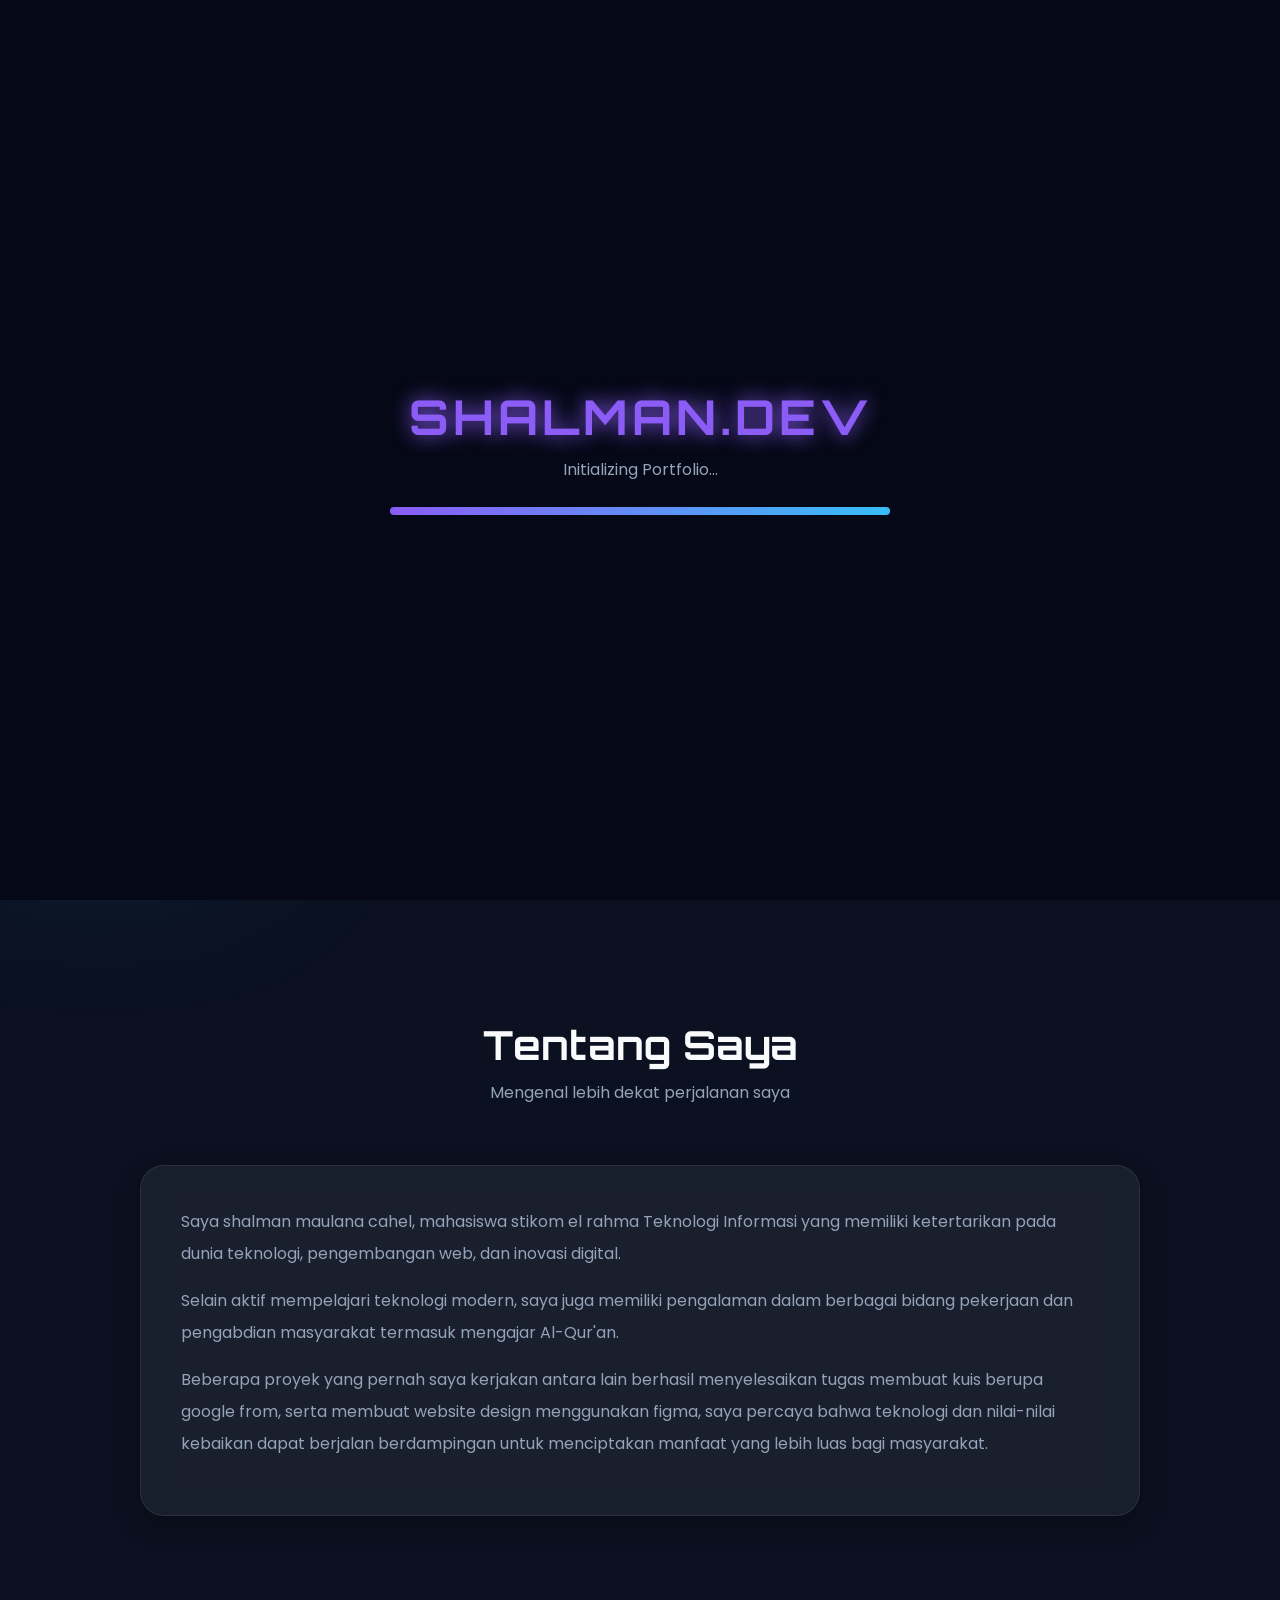
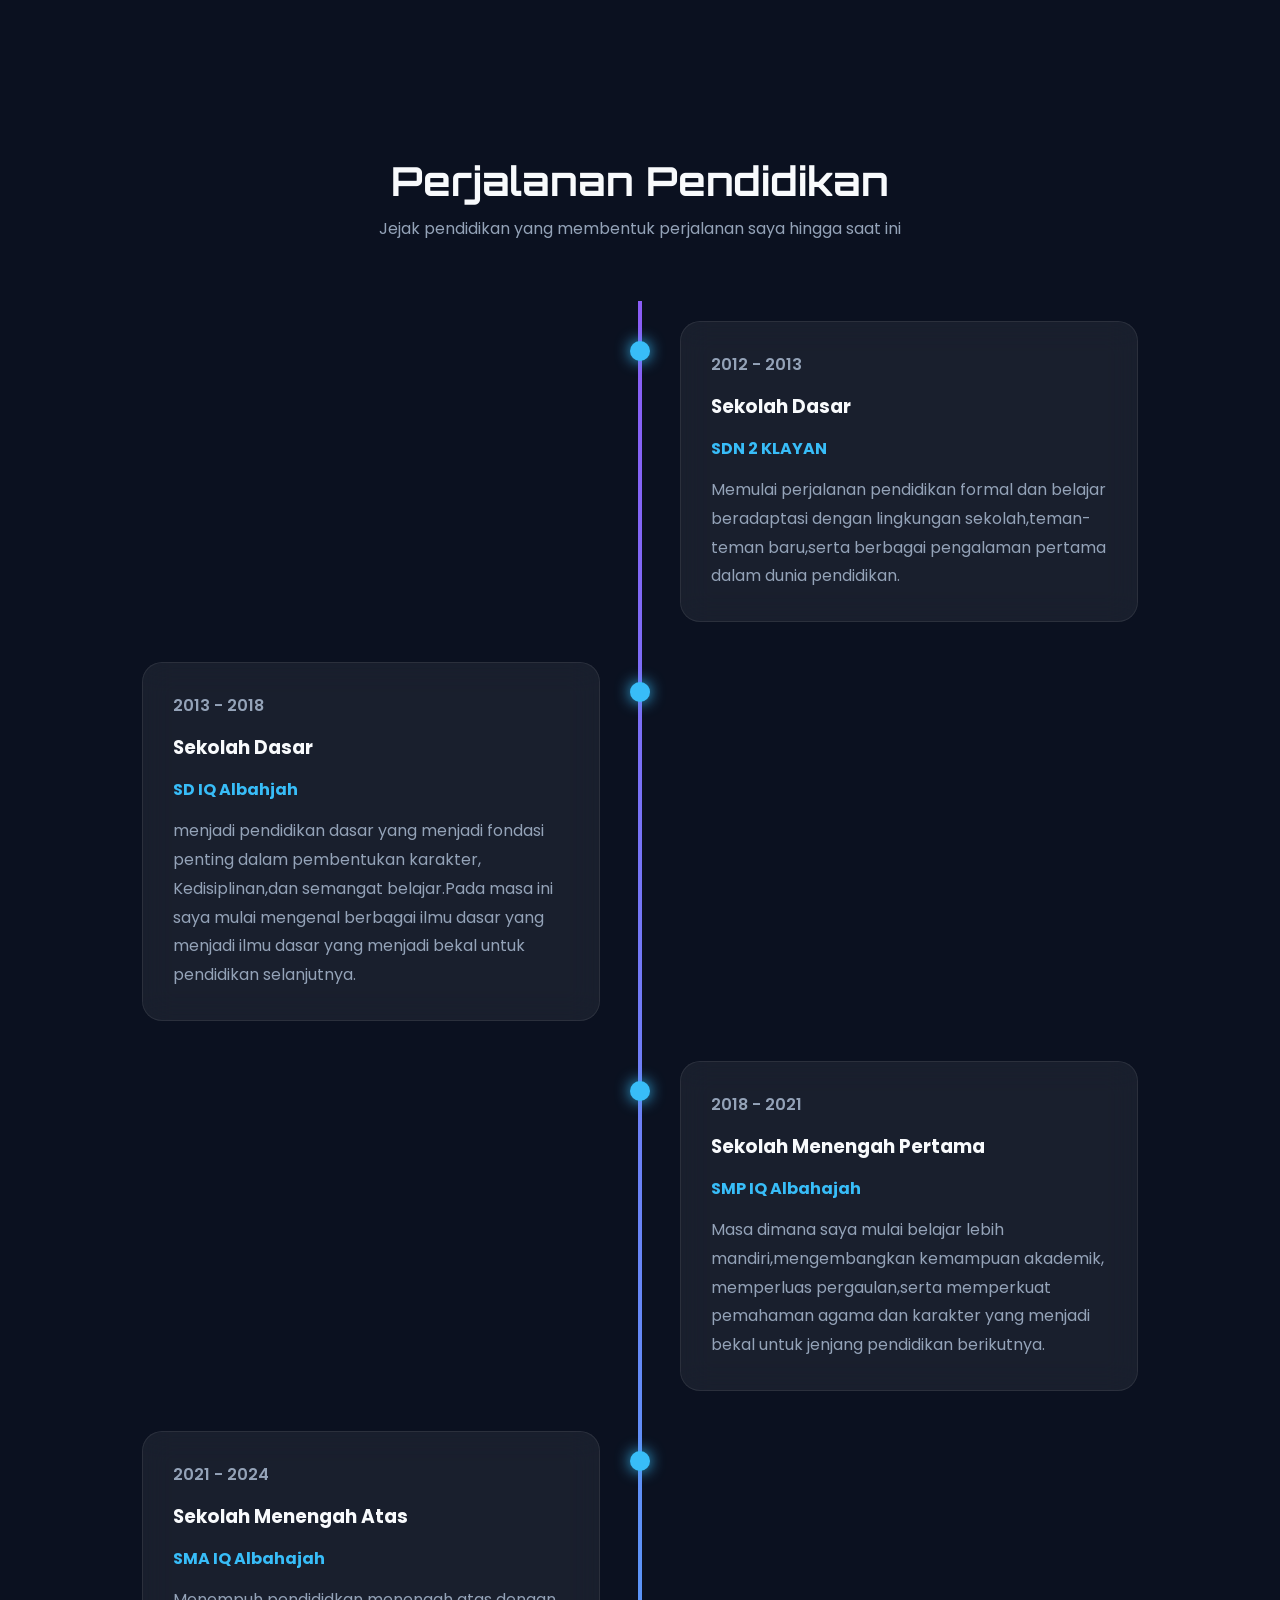
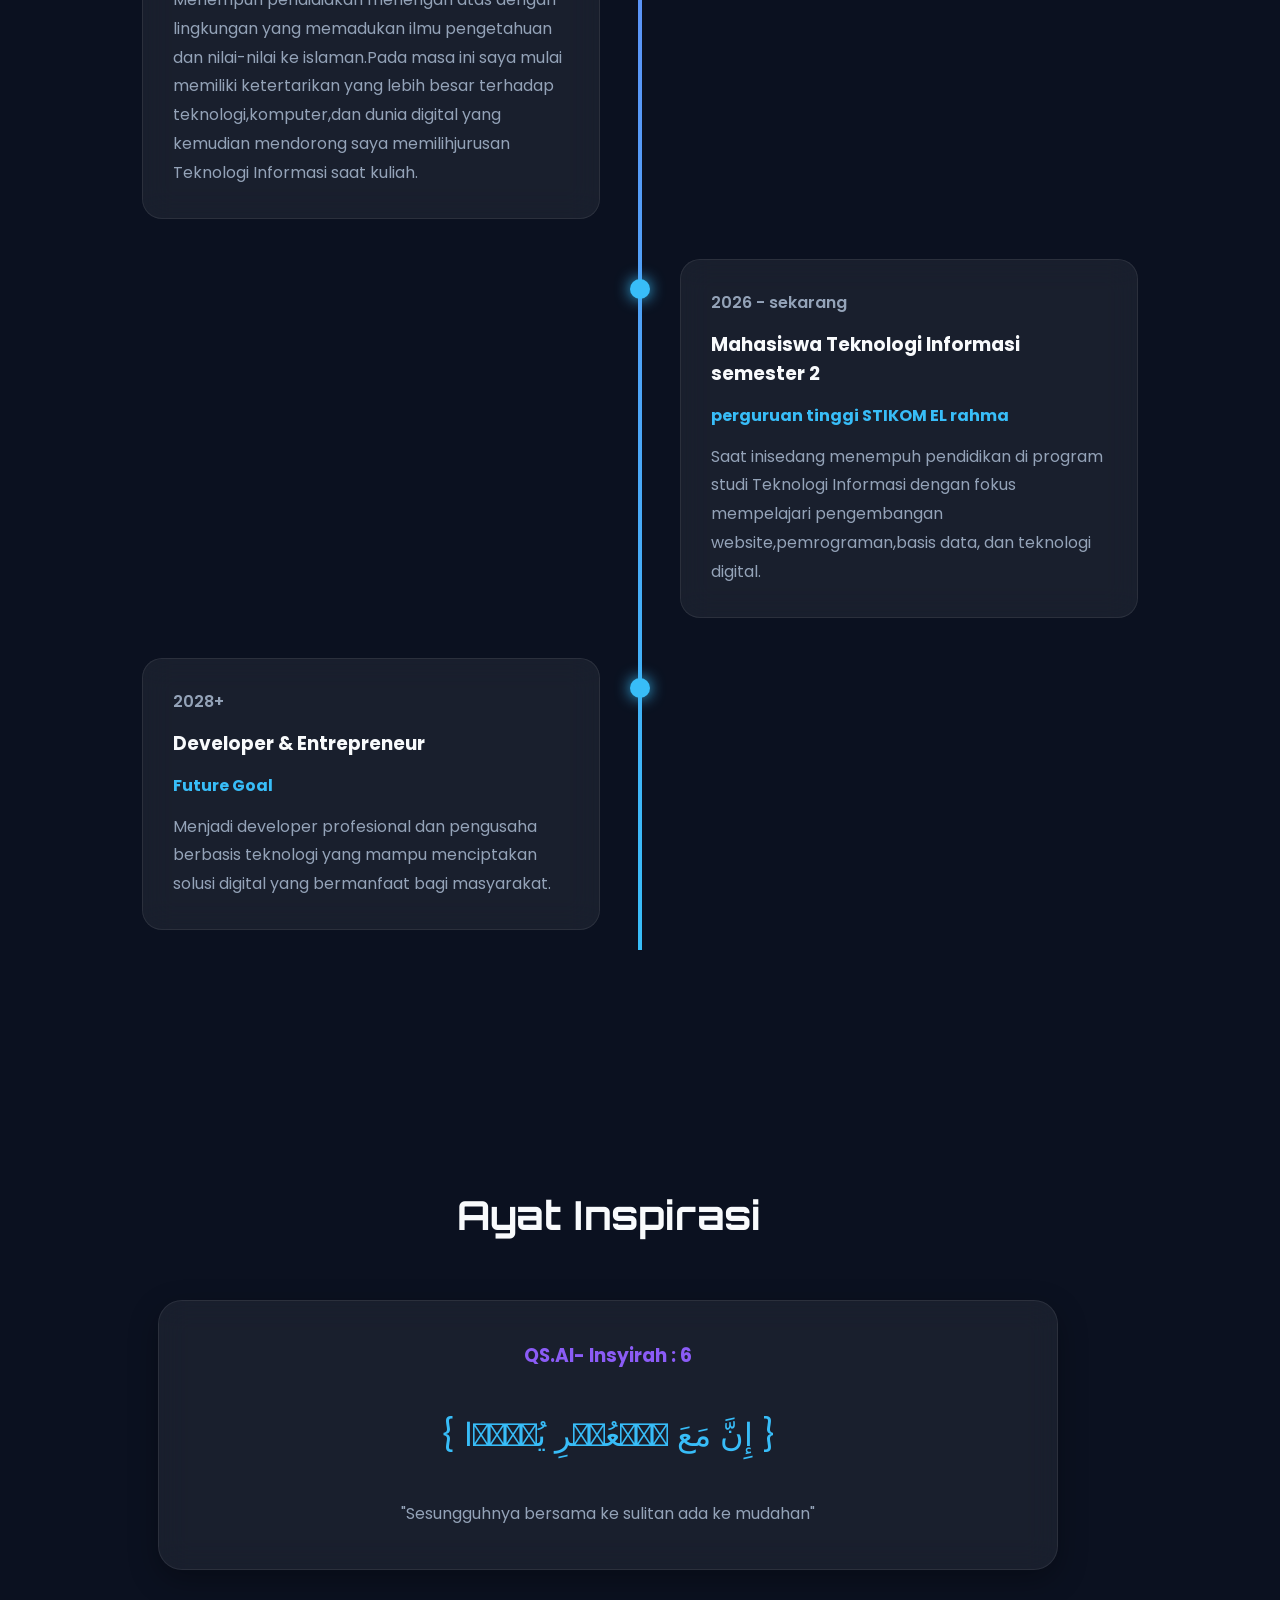
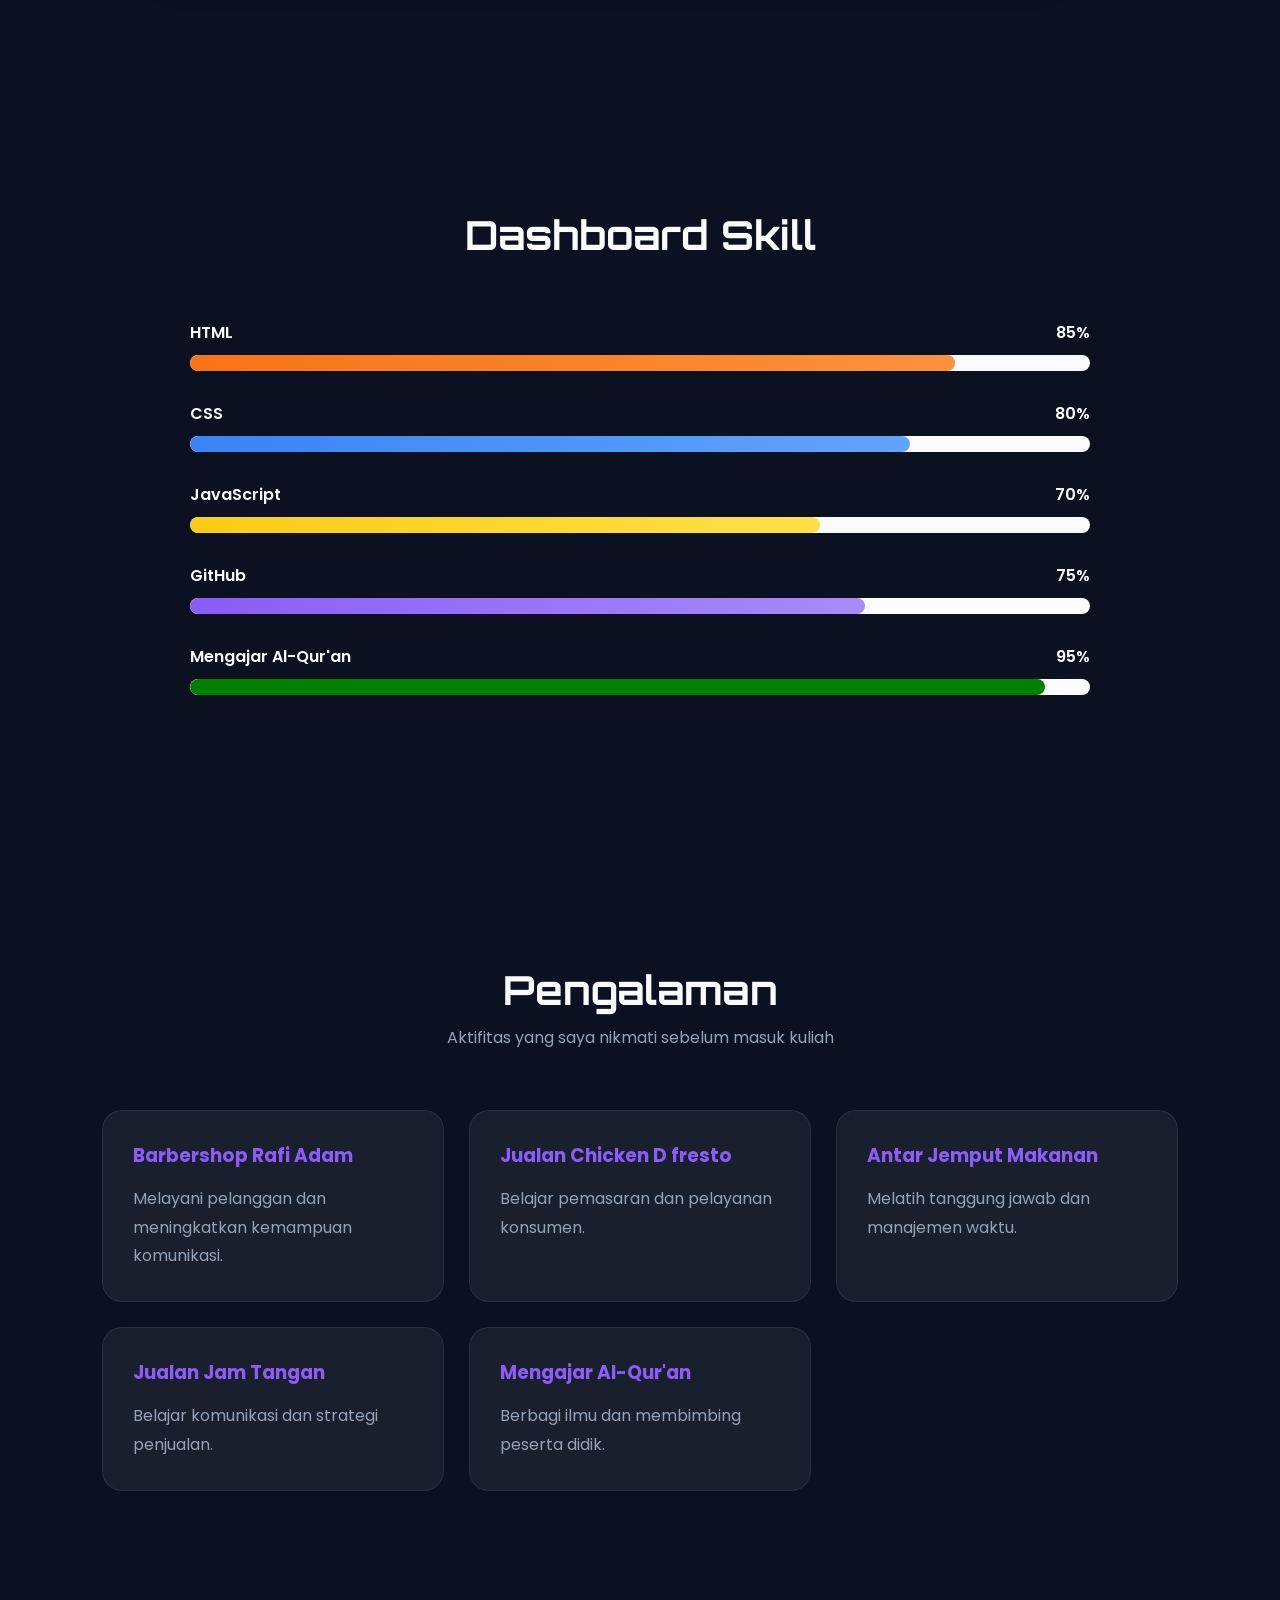
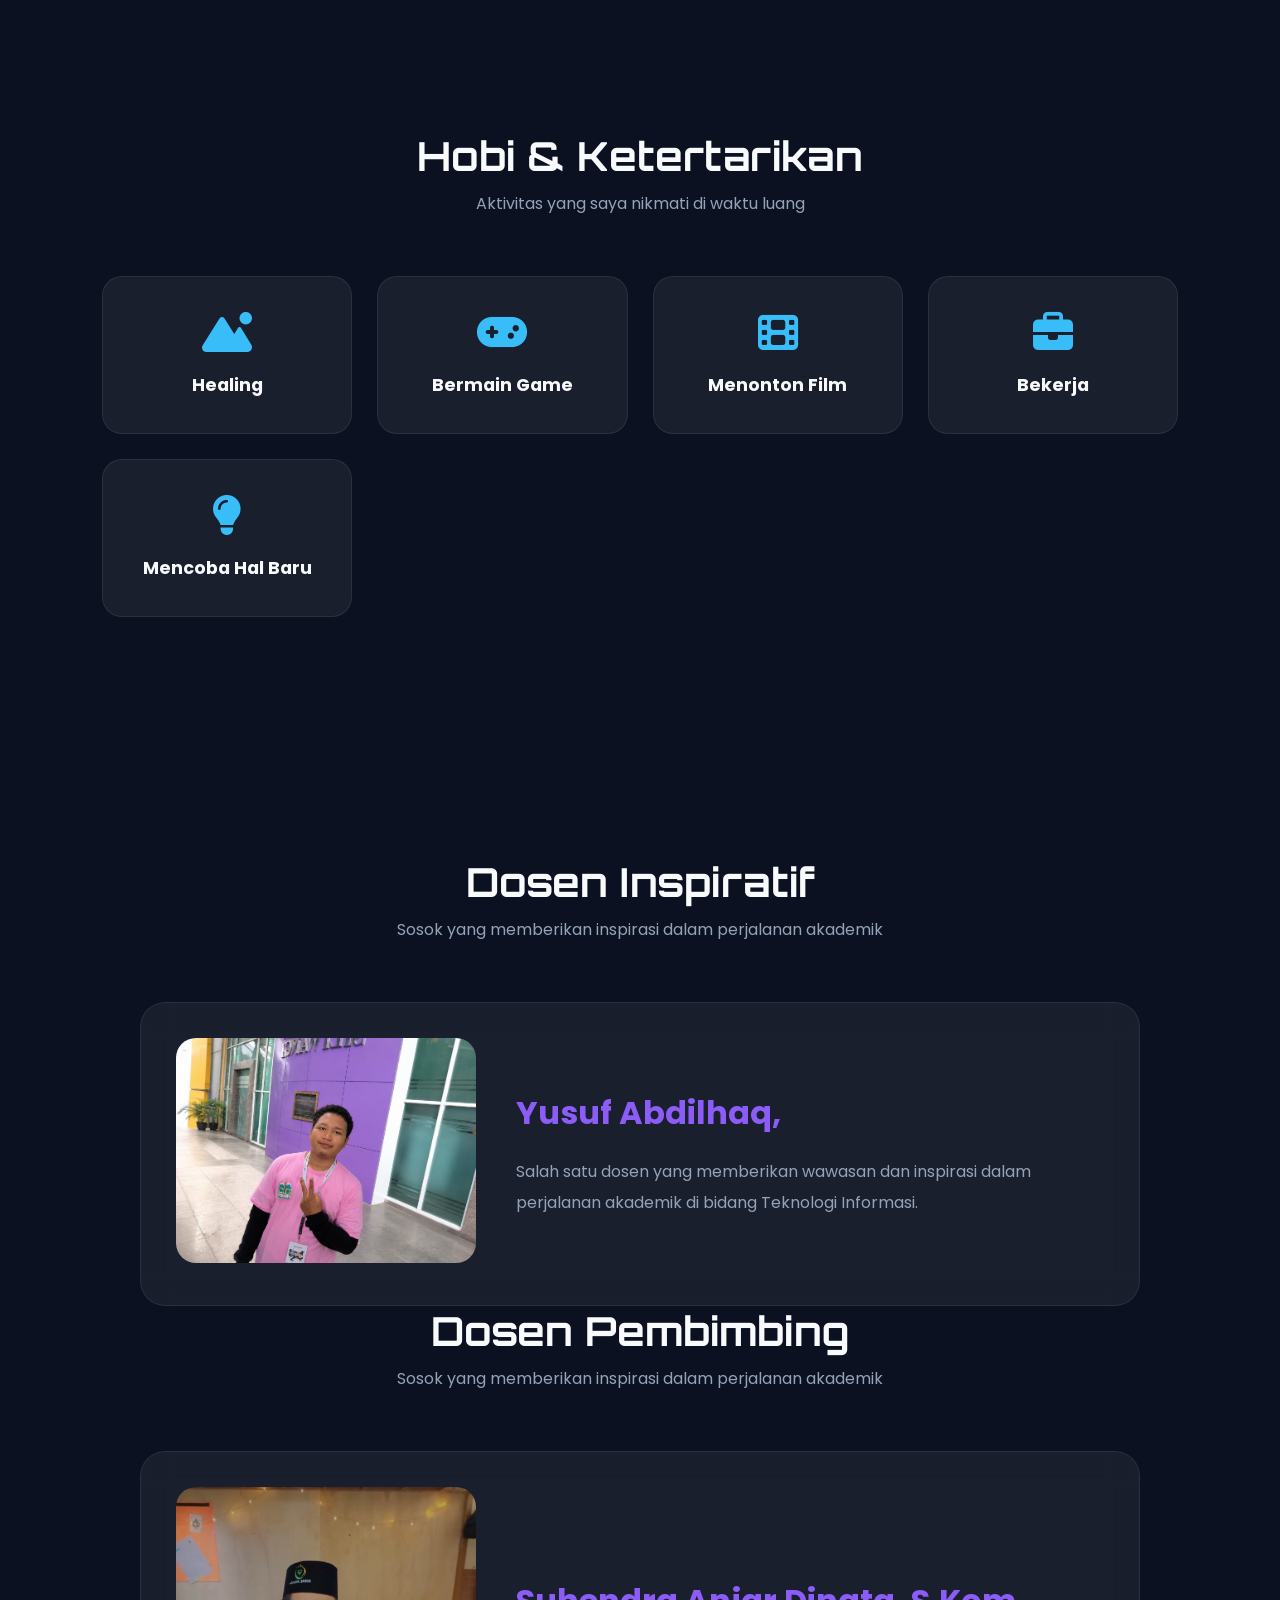
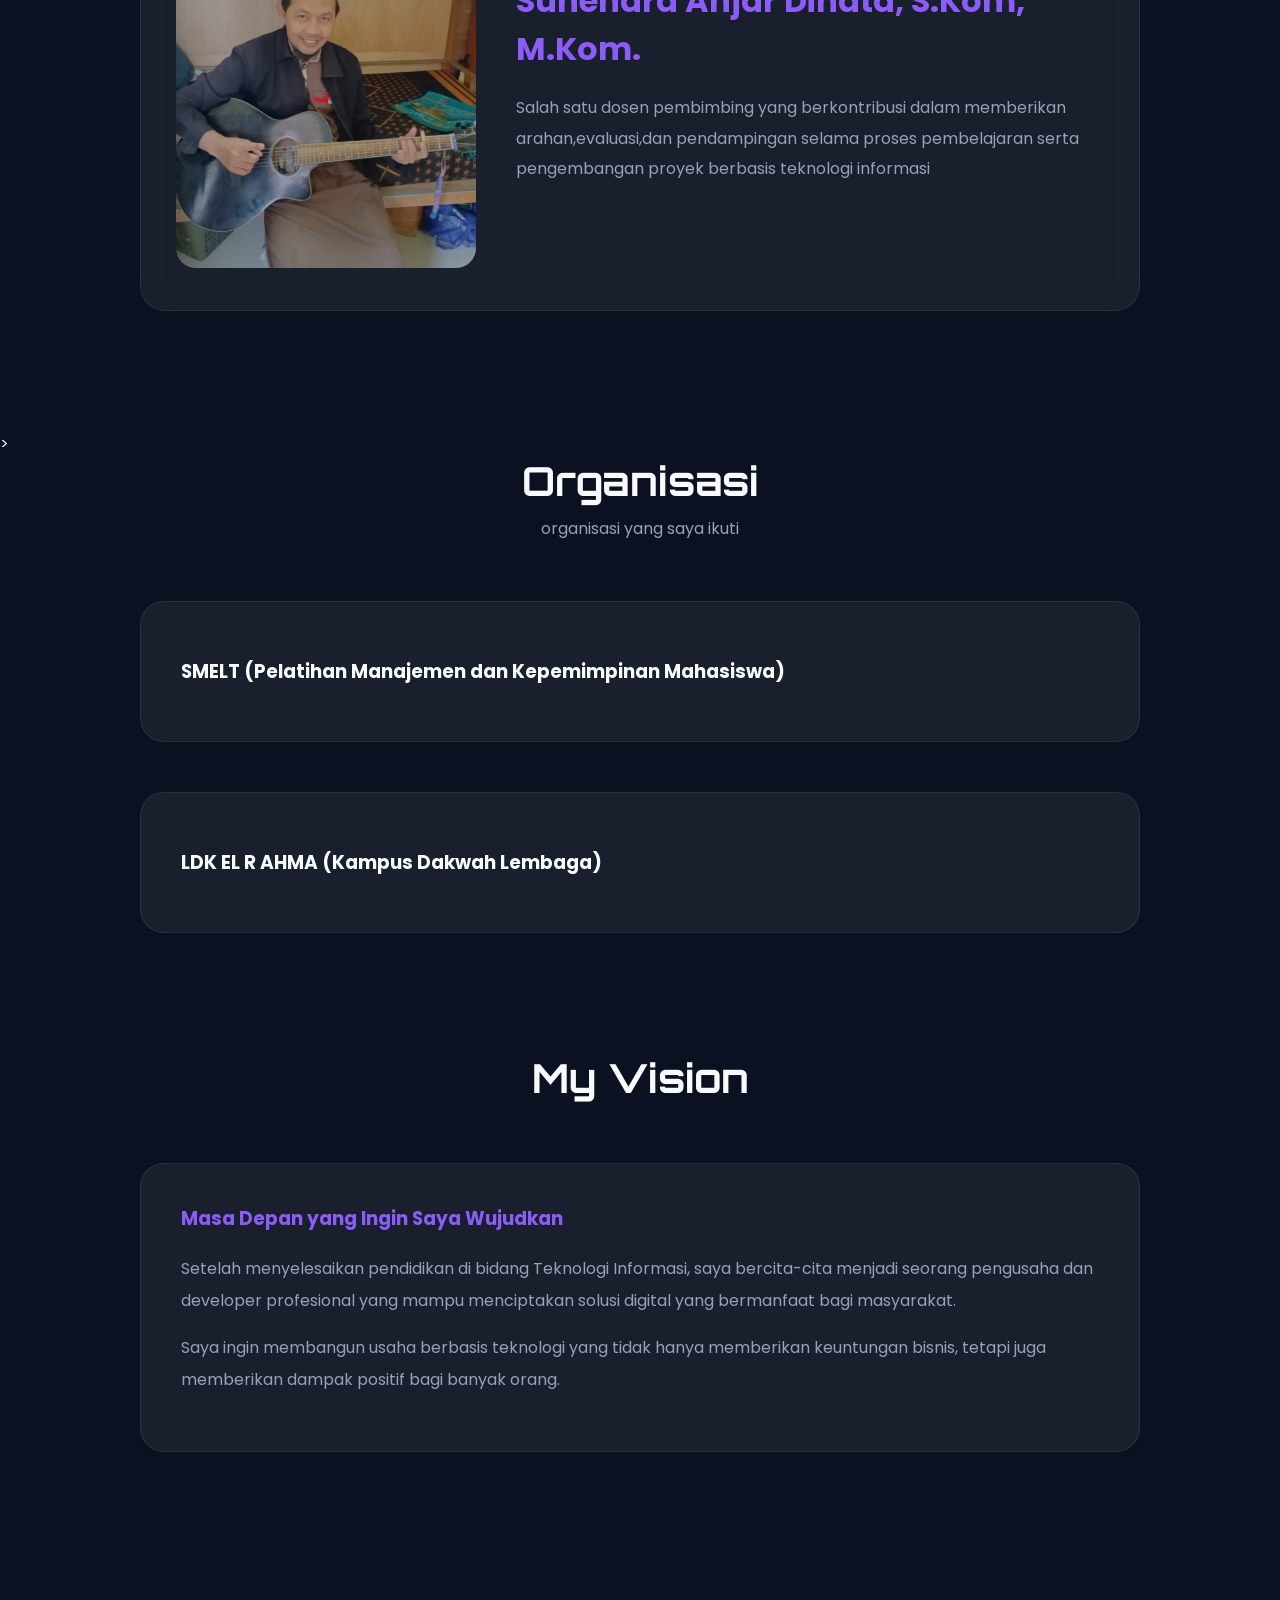
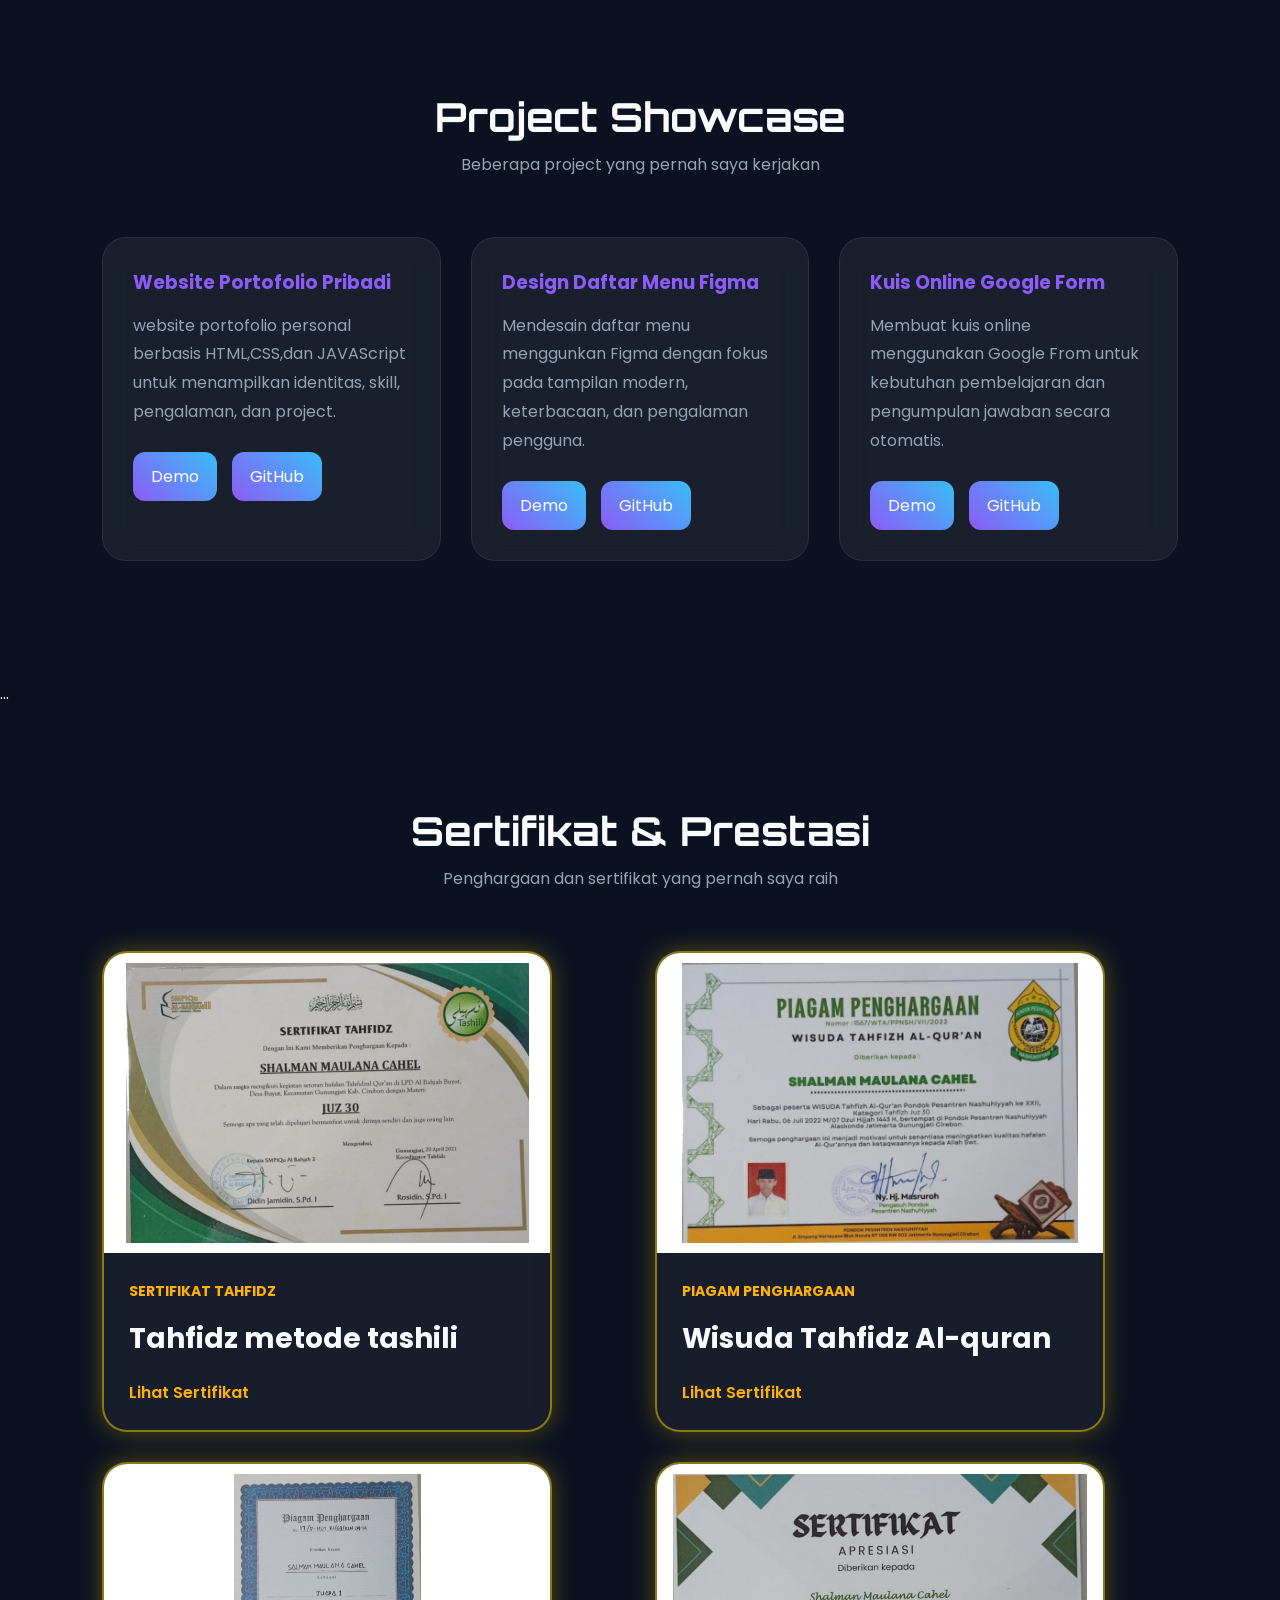
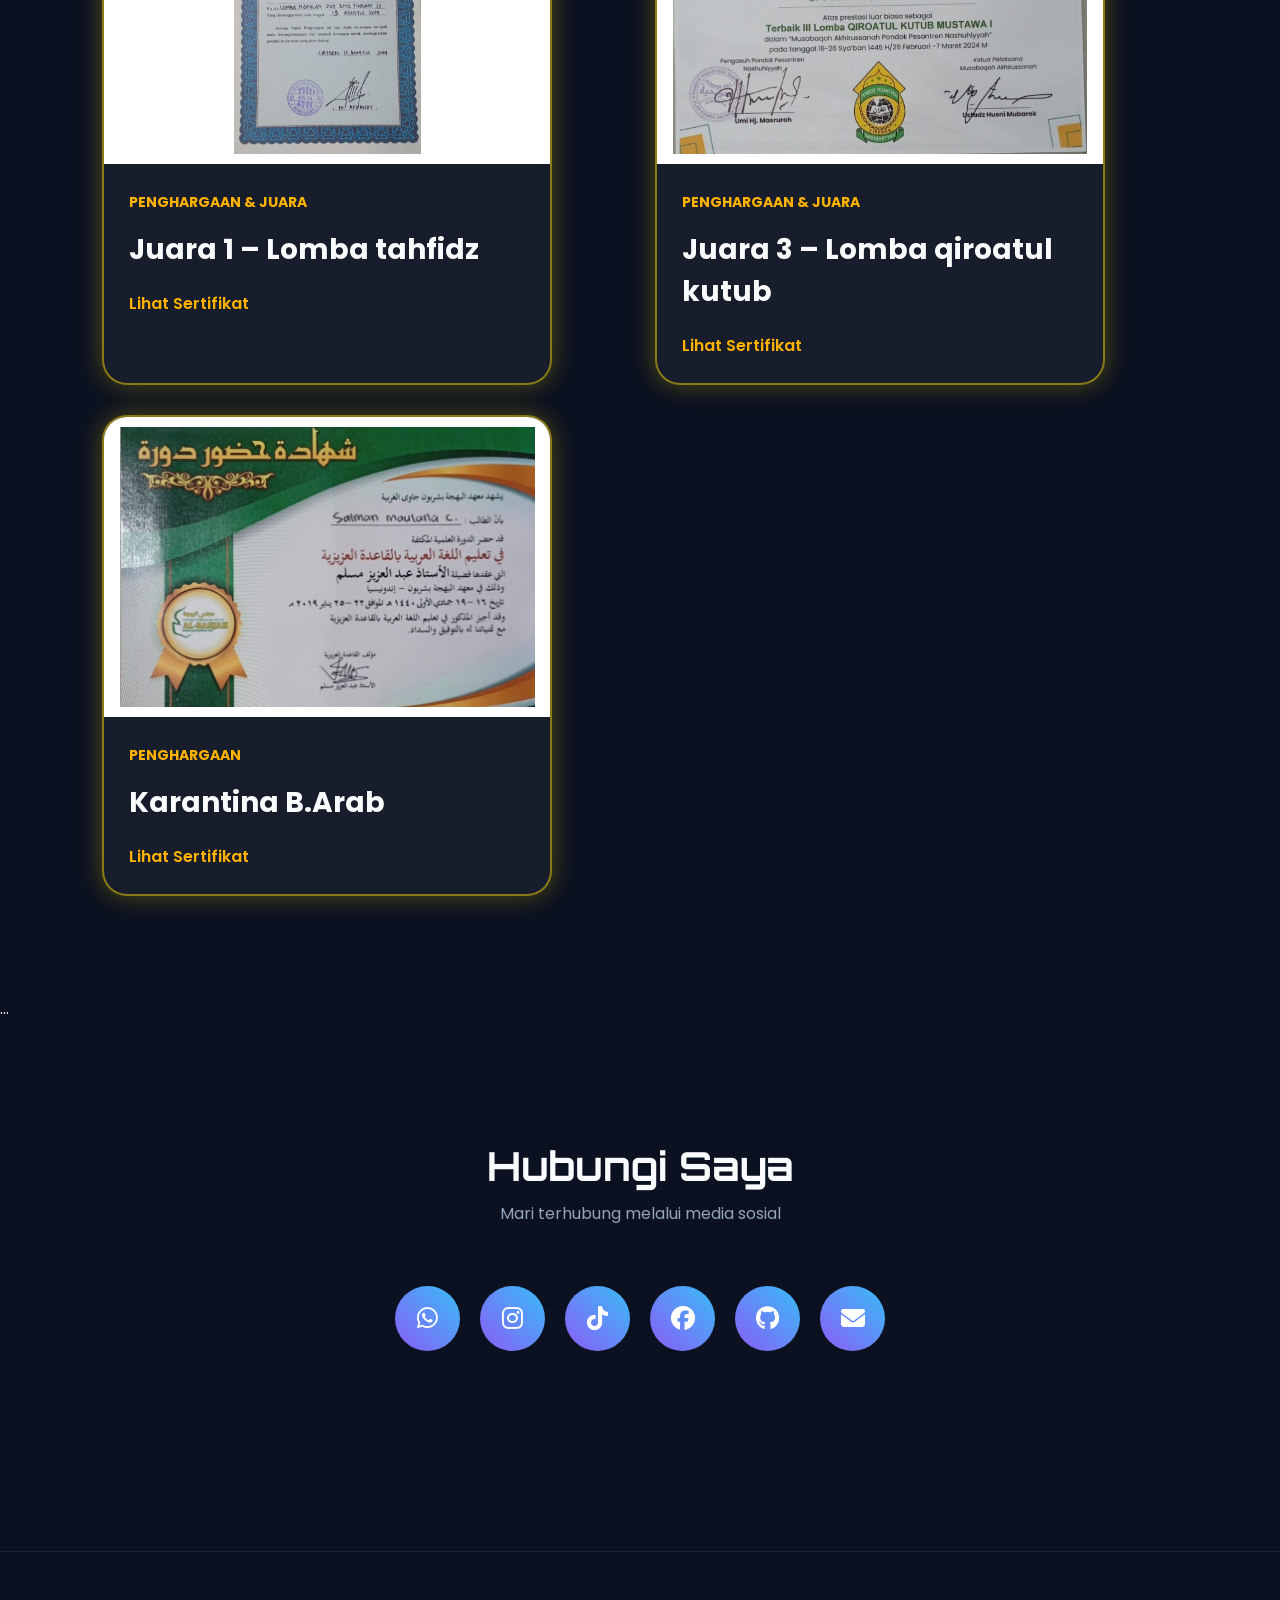
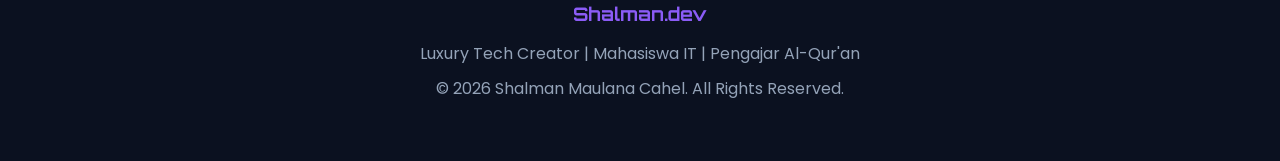
==== commit 7b6d696a: "Modify education information for clarity Updated education details in index.html." ====
--- a/index.html
+++ b/index.html
@@ -236,9 +236,9 @@
 
                 <pan class="year">2026 - sekarang</pan>
 
-                <h3>Mahasiswa Teknologi Informasi</h3>
-
-                <h4>STIKOM EL rahma</h4>
+                <h3>Mahasiswa Teknologi Informasi semester 2</h3>
+
+                <h4> perguruan tinggi STIKOM EL rahma</h4>
 
                 <p>Saat inisedang menempuh pendidikan di program studi Teknologi Informasi dengan fokus mempelajari pengembangan website,pemrograman,basis data, dan teknologi digital.</p>
                 
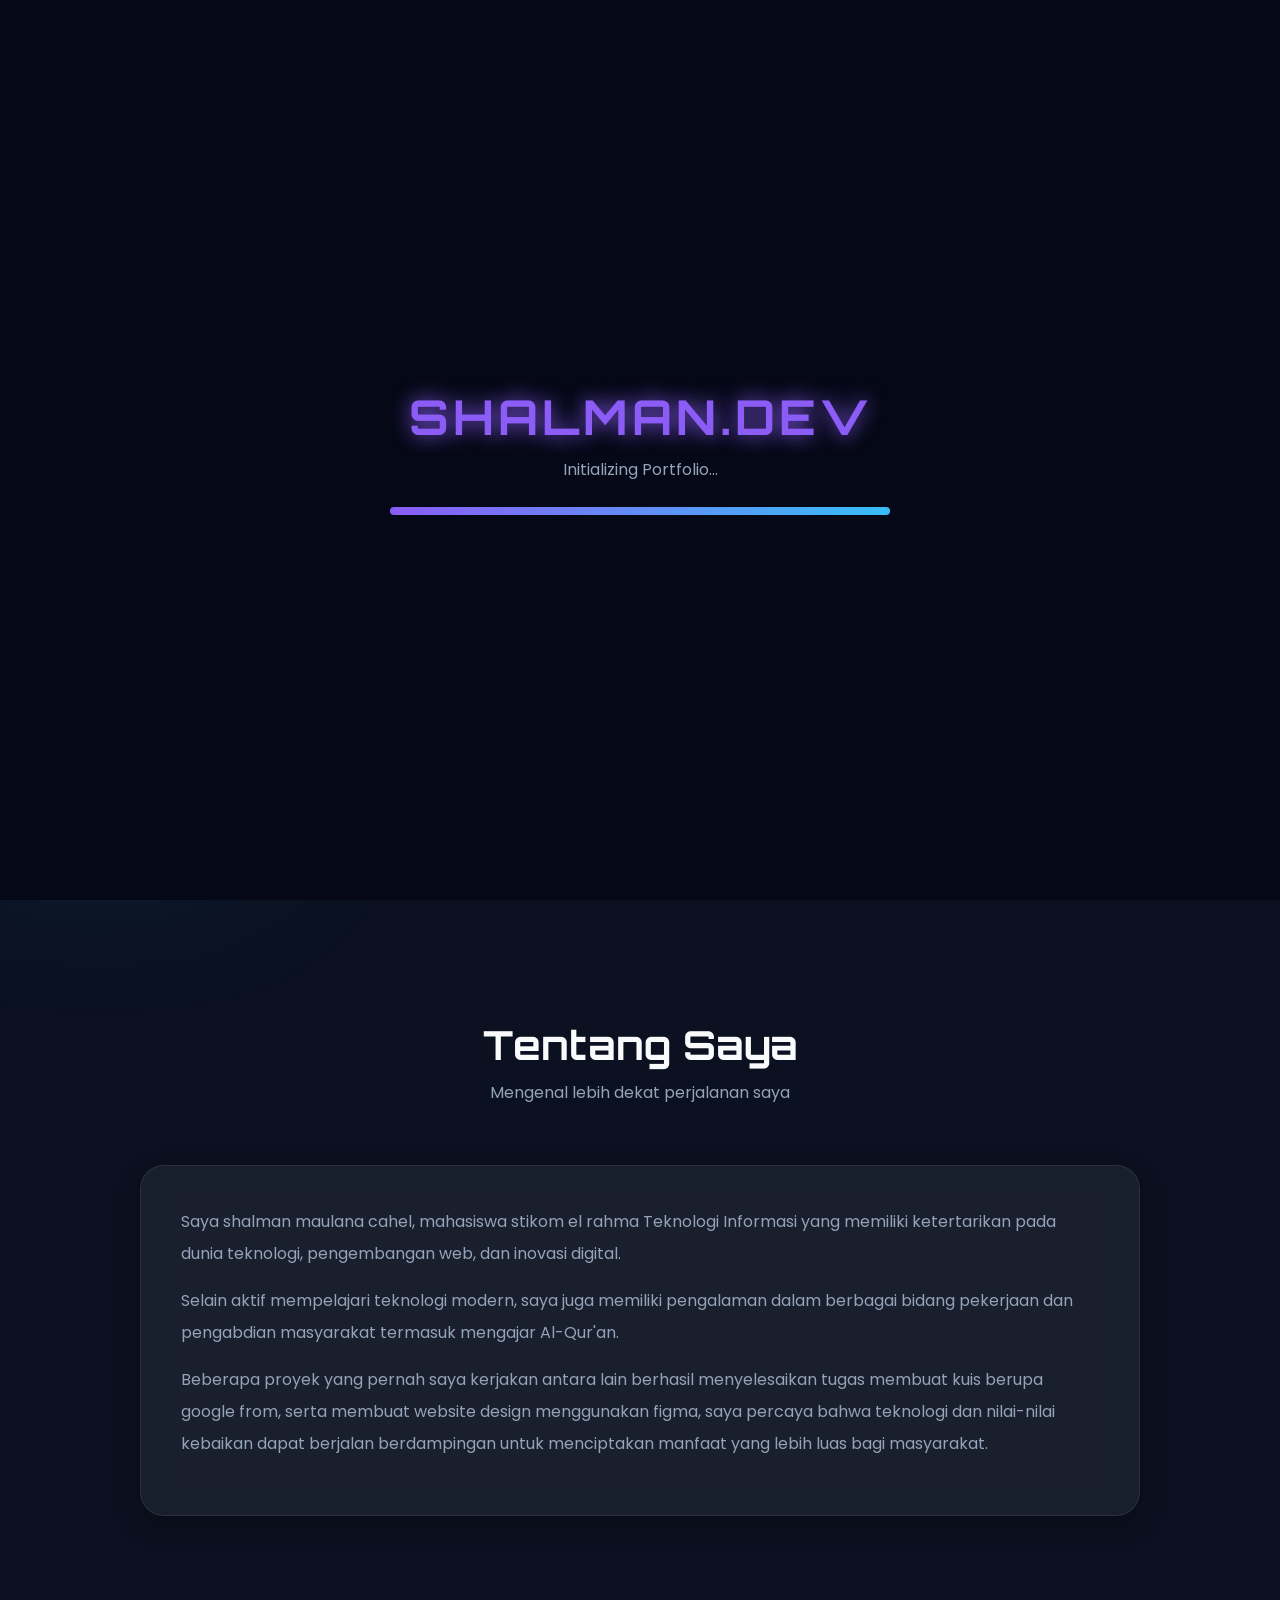
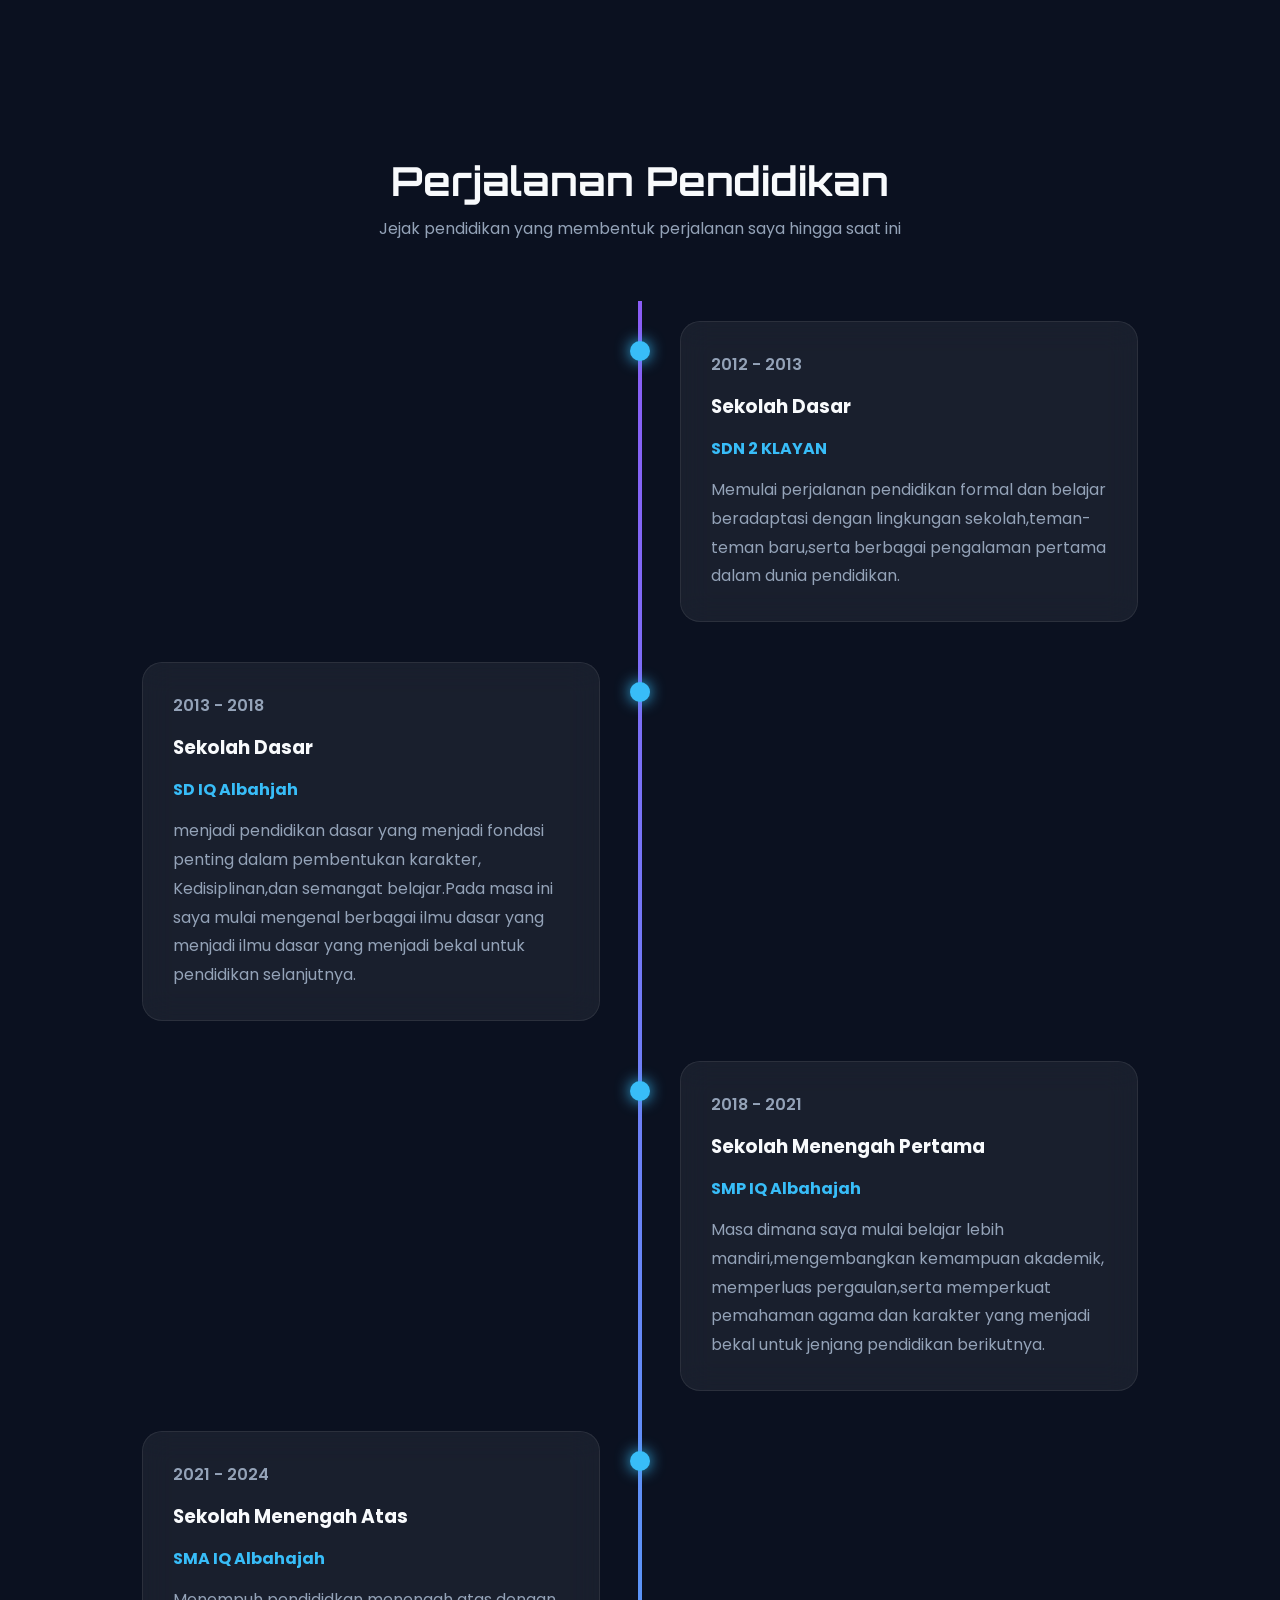
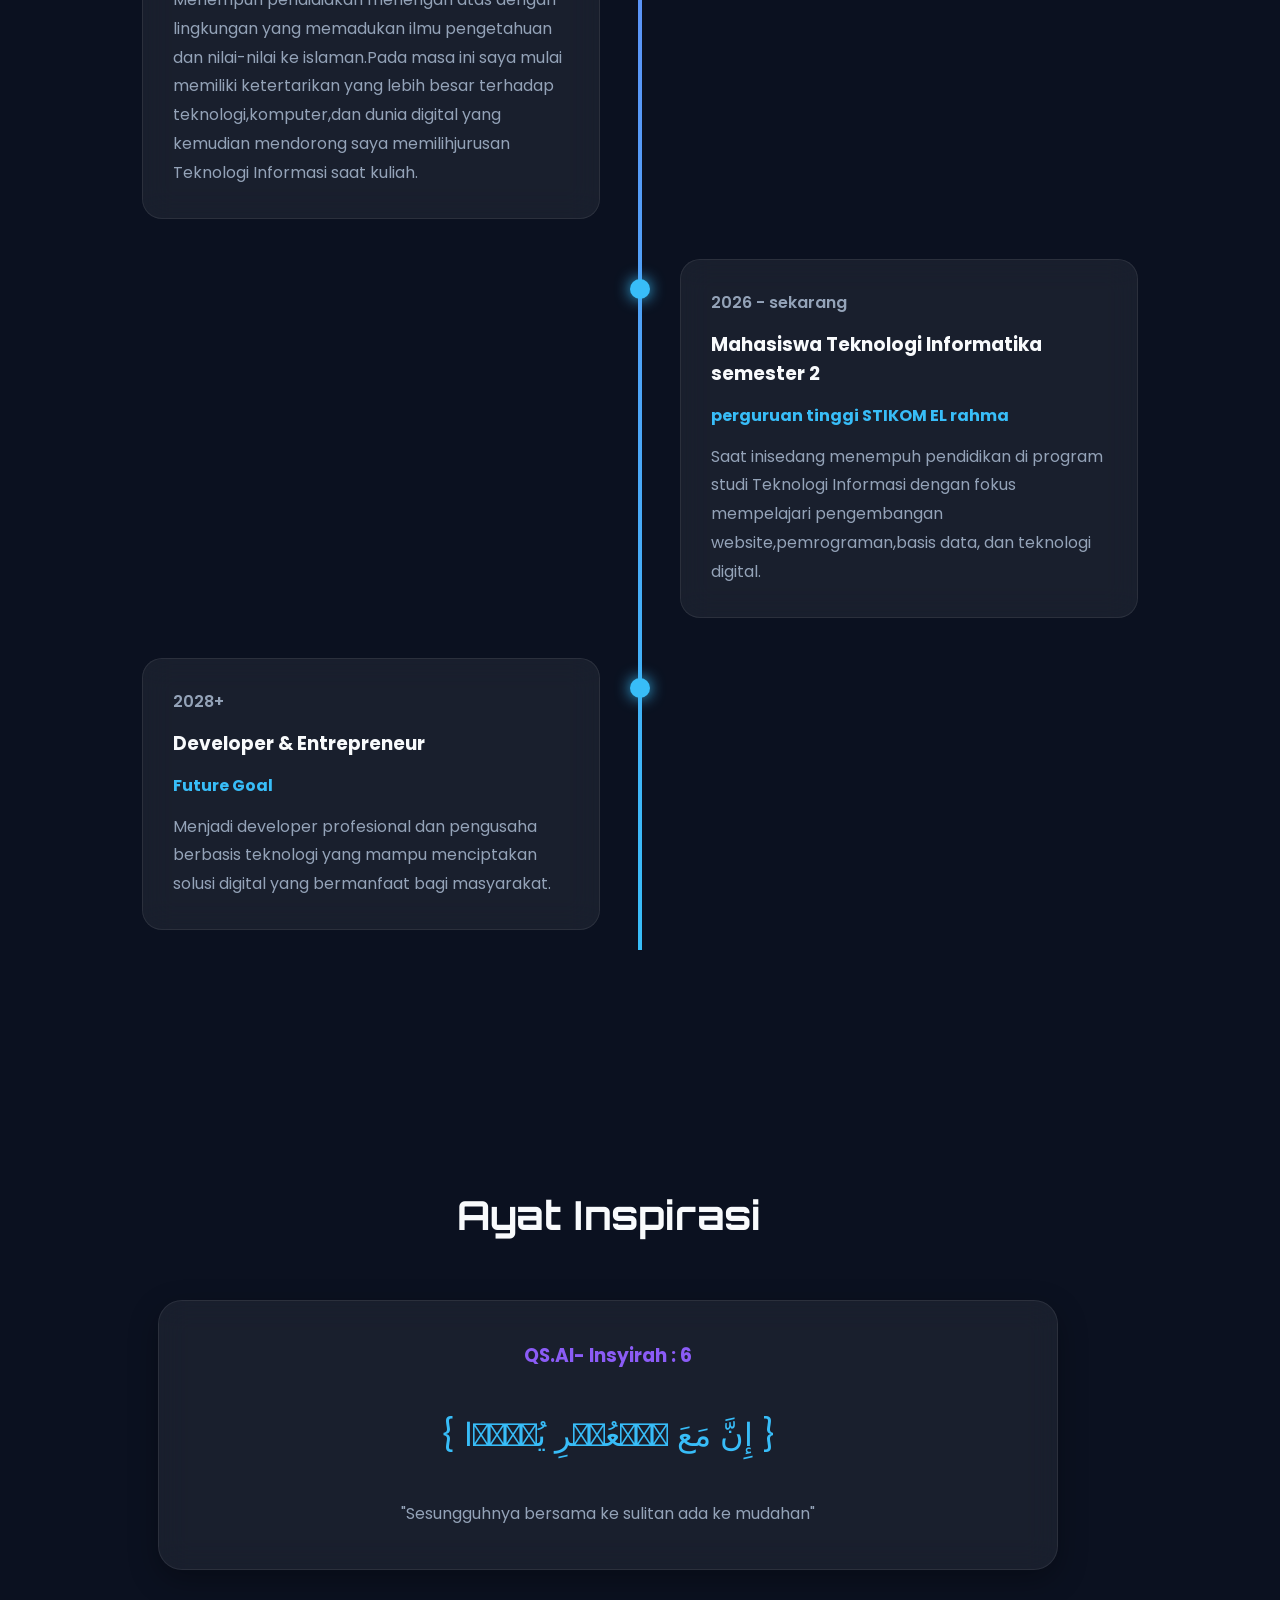
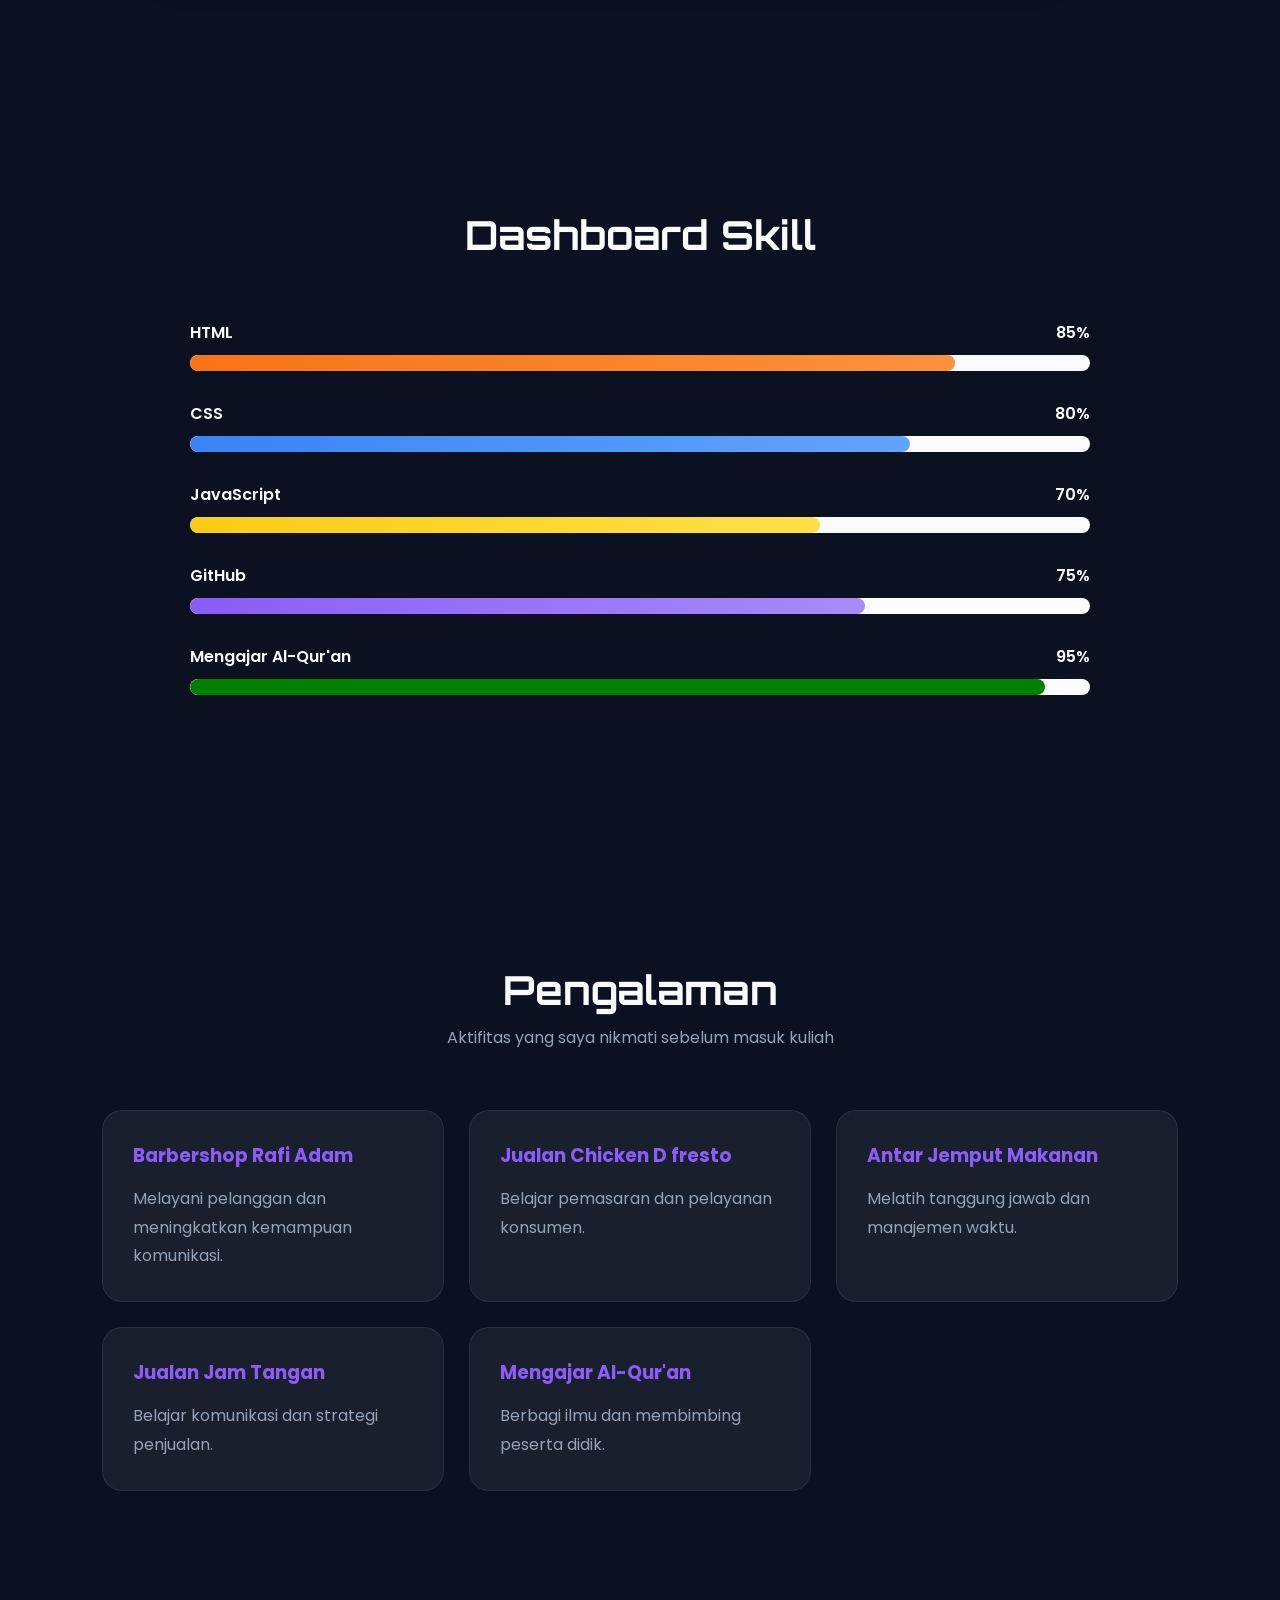
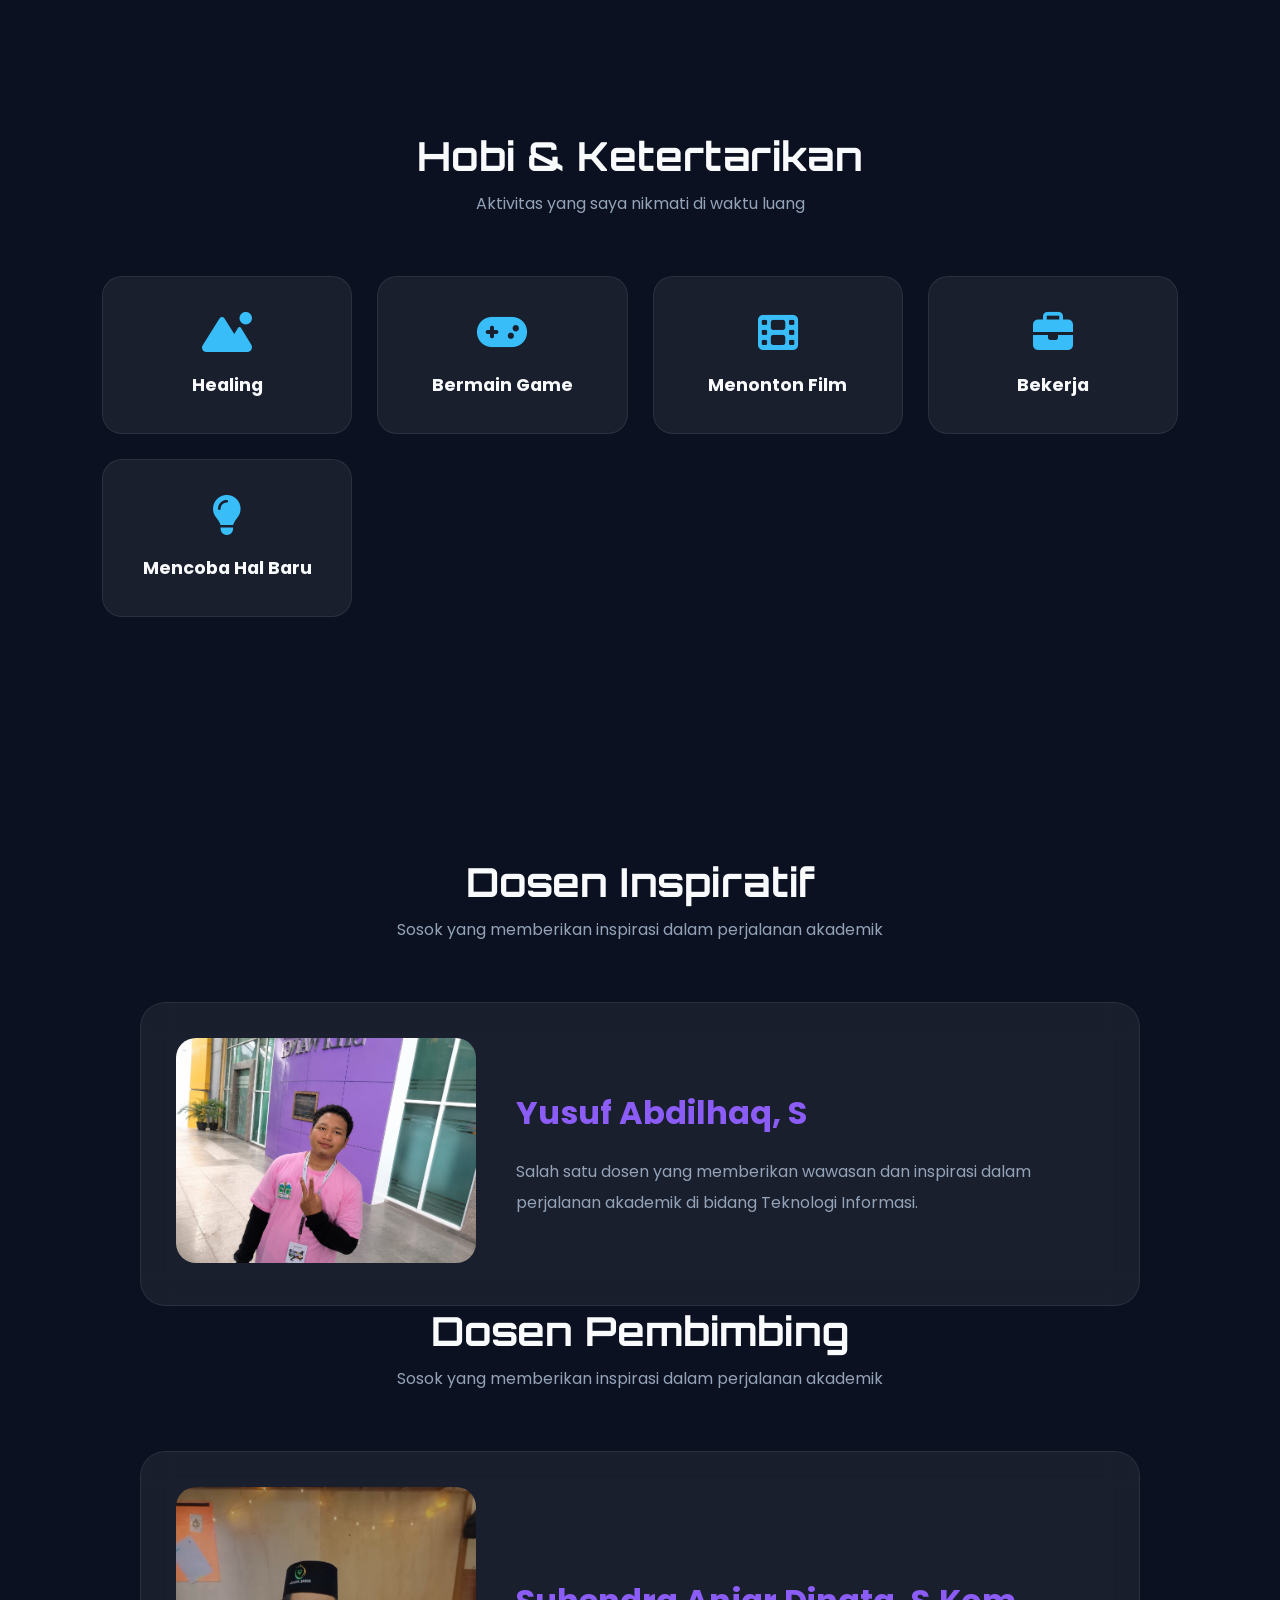
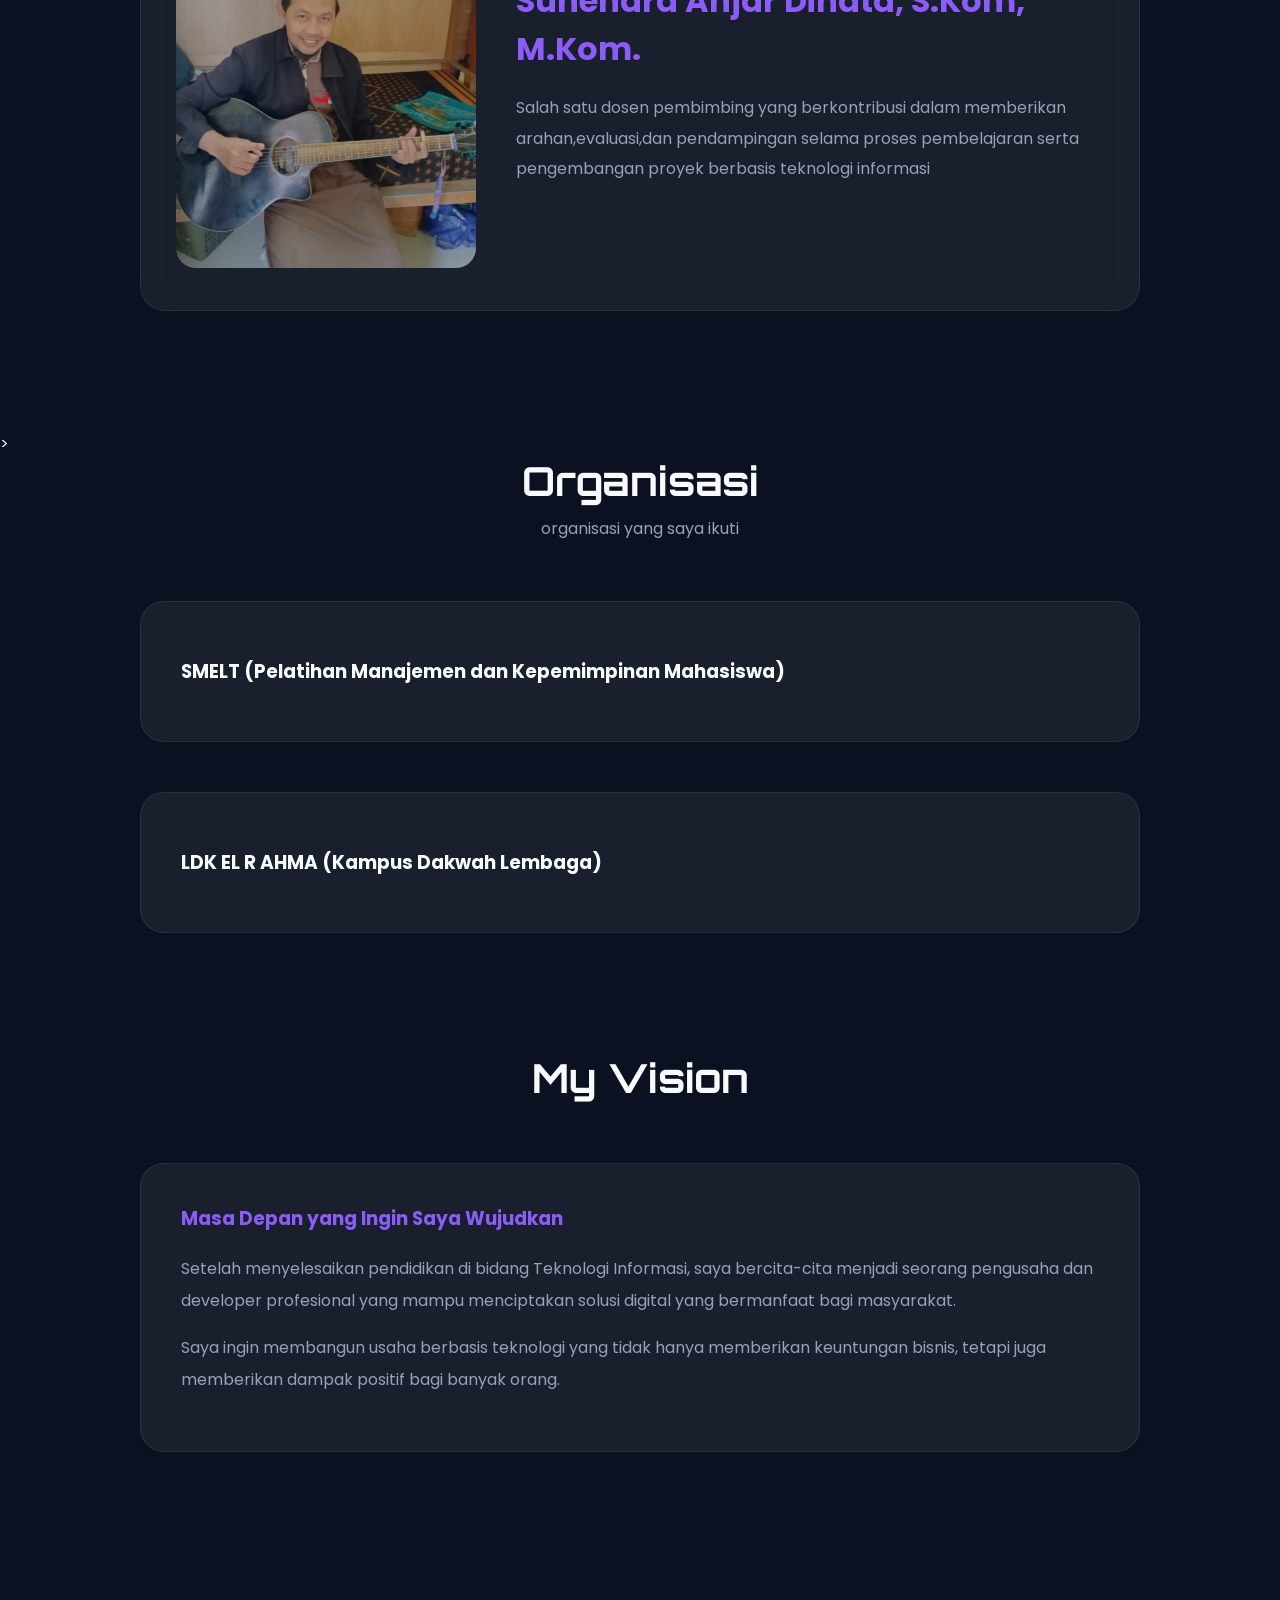
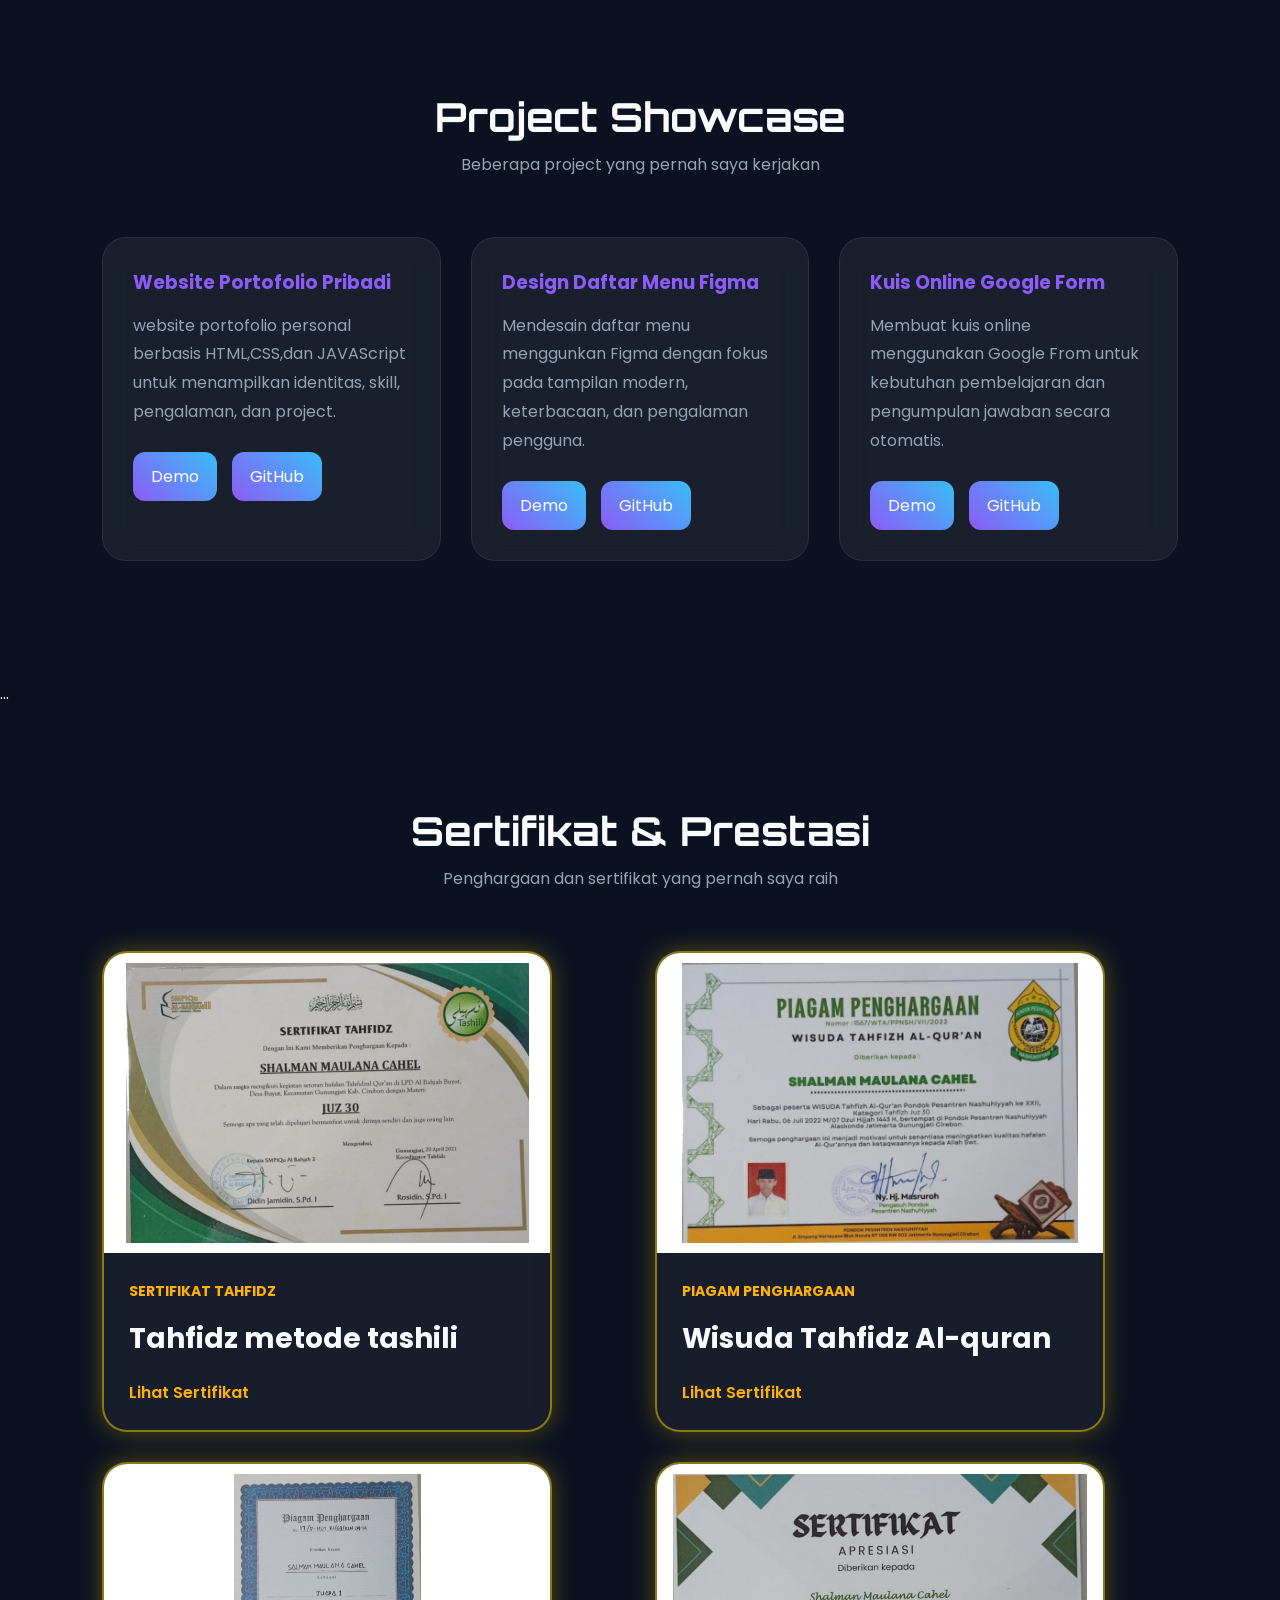
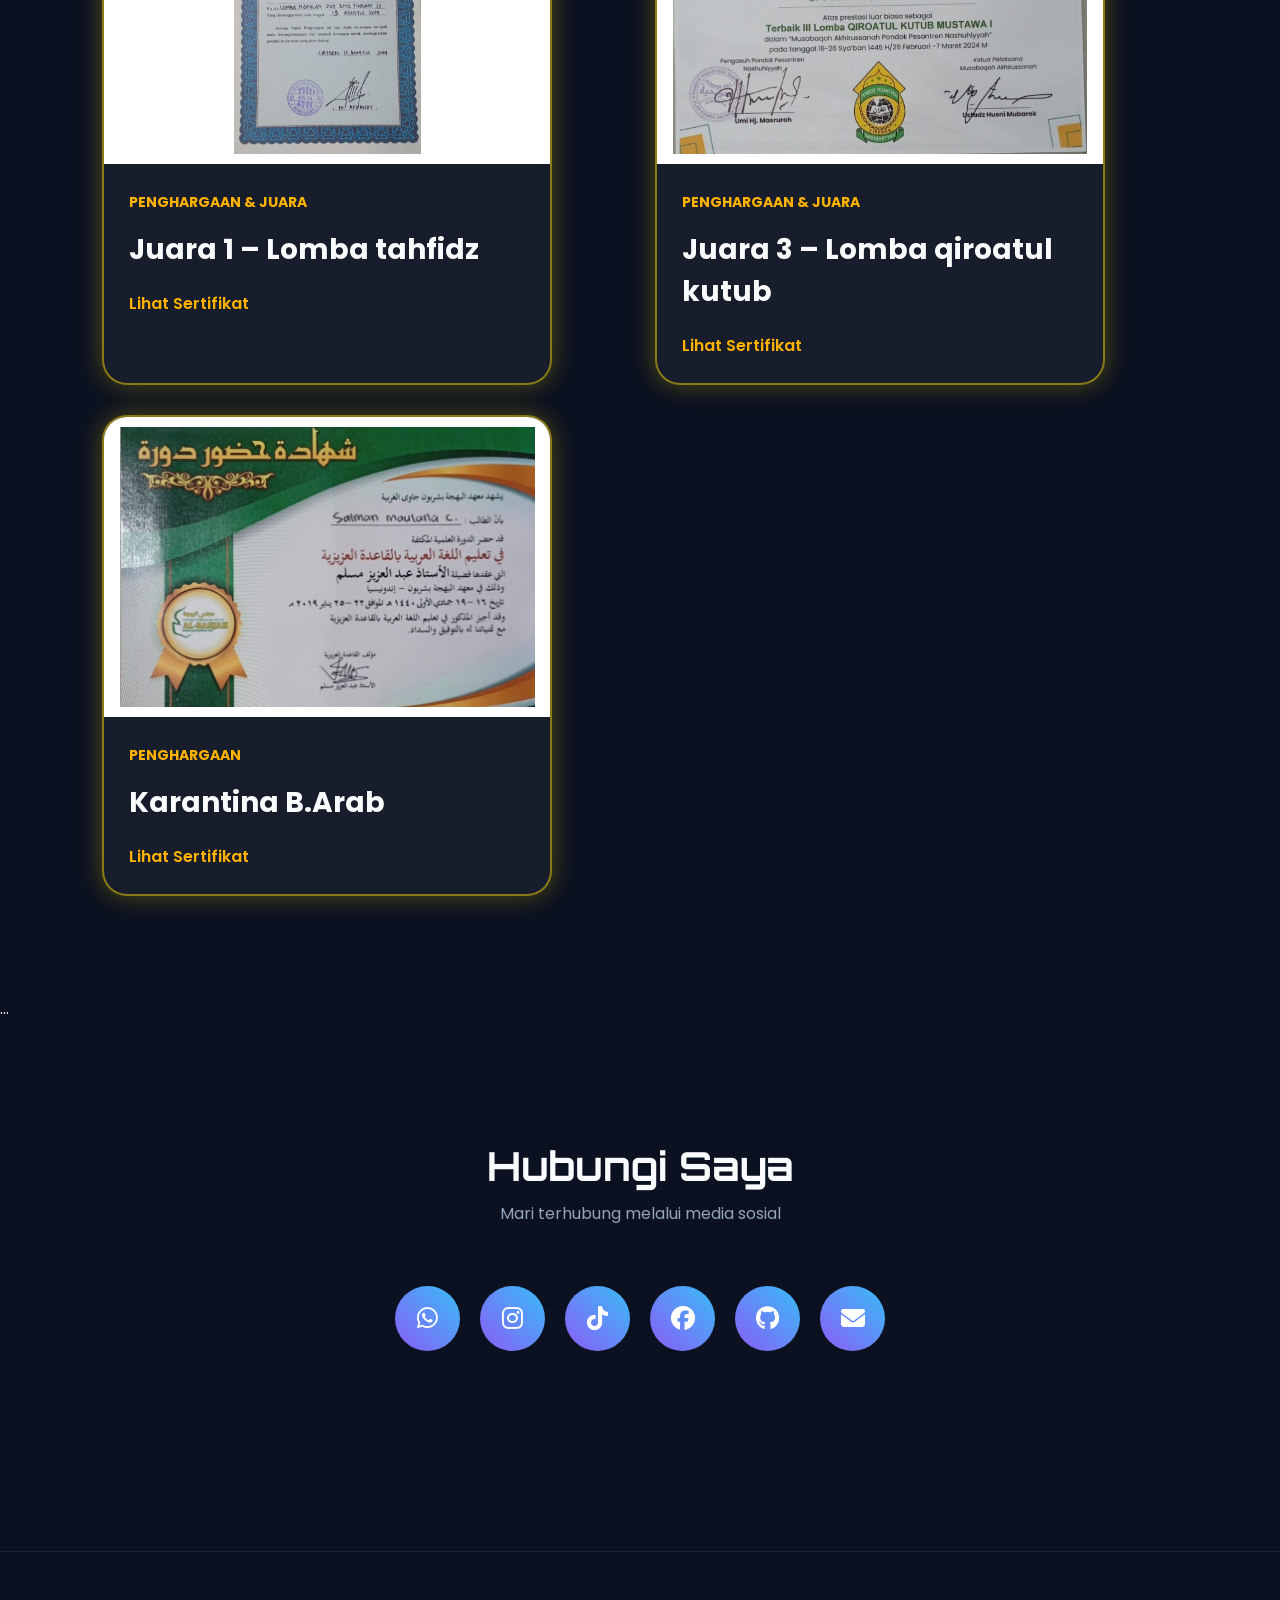
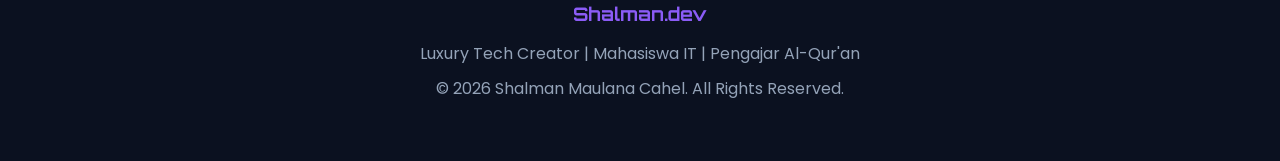
==== commit d97c1f8e: "Update index.html" ====
--- a/index.html
+++ b/index.html
@@ -236,7 +236,7 @@
 
                 <pan class="year">2026 - sekarang</pan>
 
-                <h3>Mahasiswa Teknologi Informasi semester 2</h3>
+                <h3>Mahasiswa Teknologi Informatika semester 2</h3>
 
                 <h4> perguruan tinggi STIKOM EL rahma</h4>
 
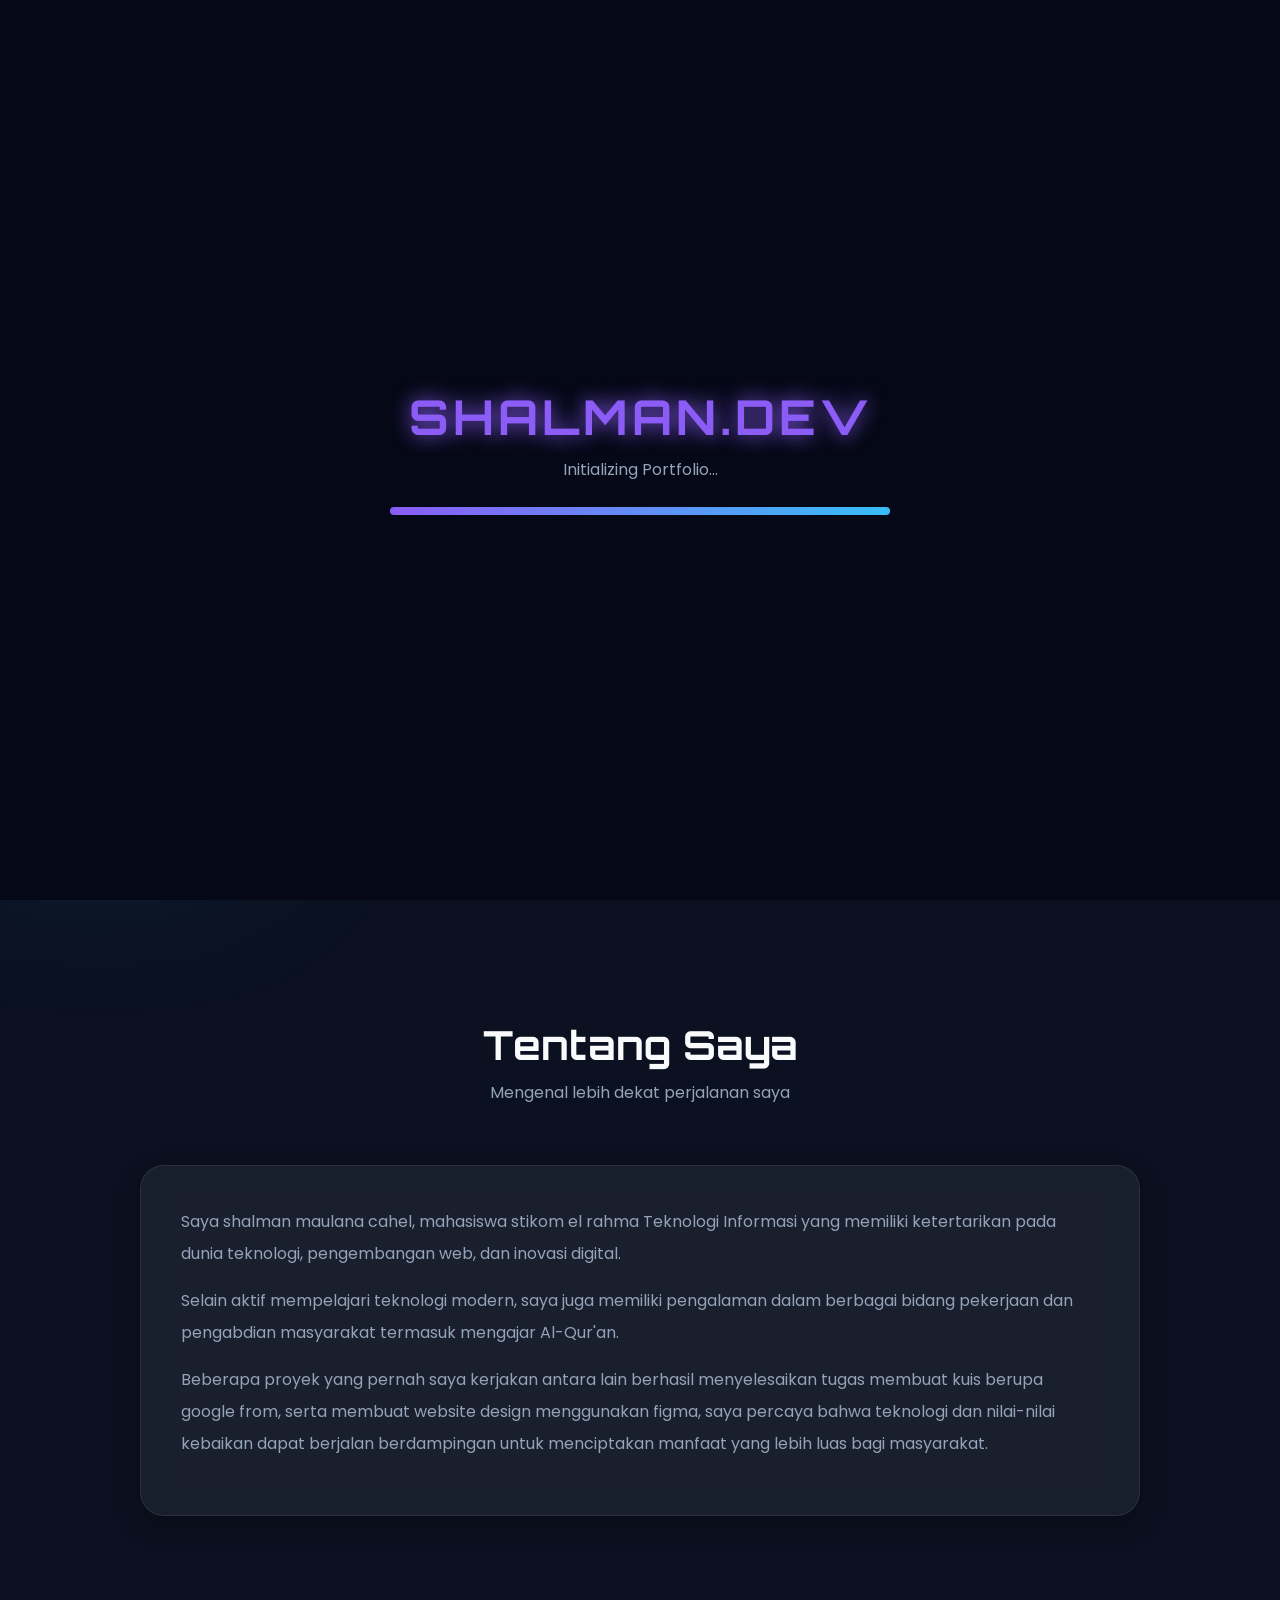
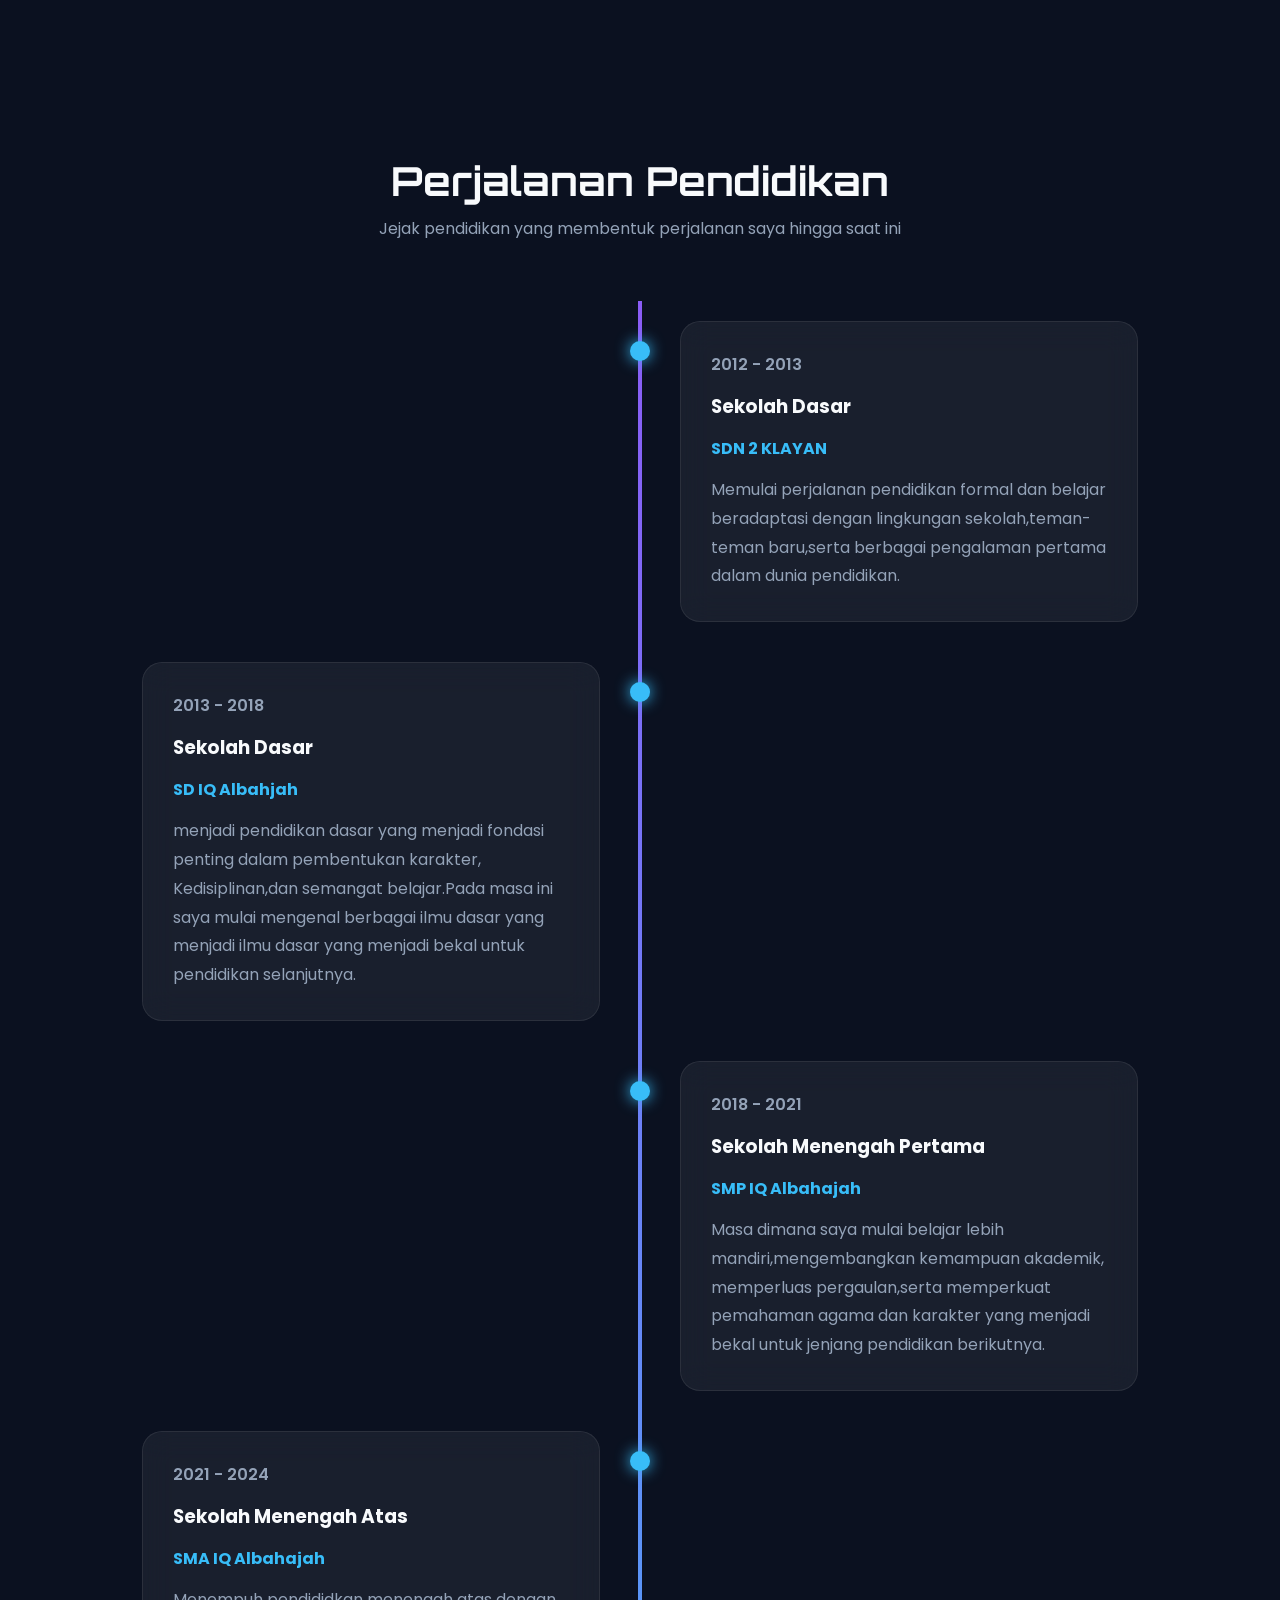
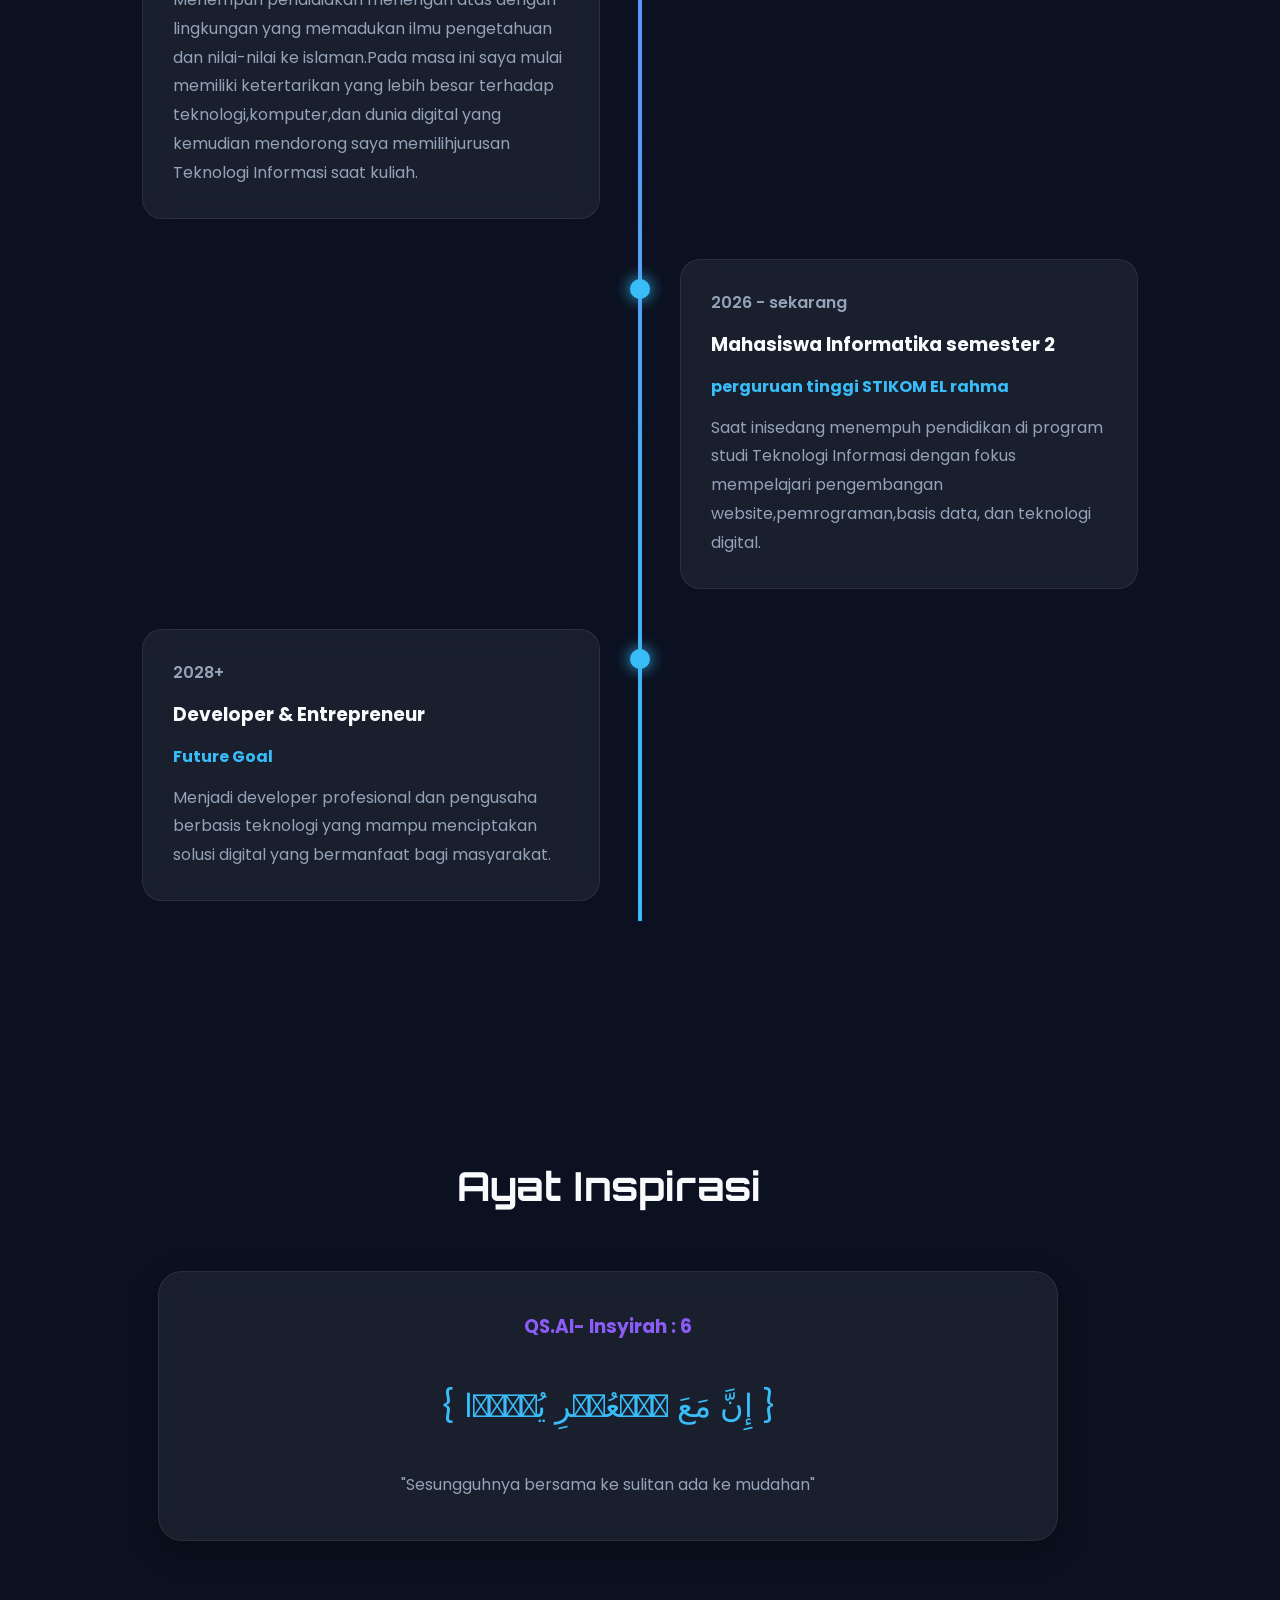
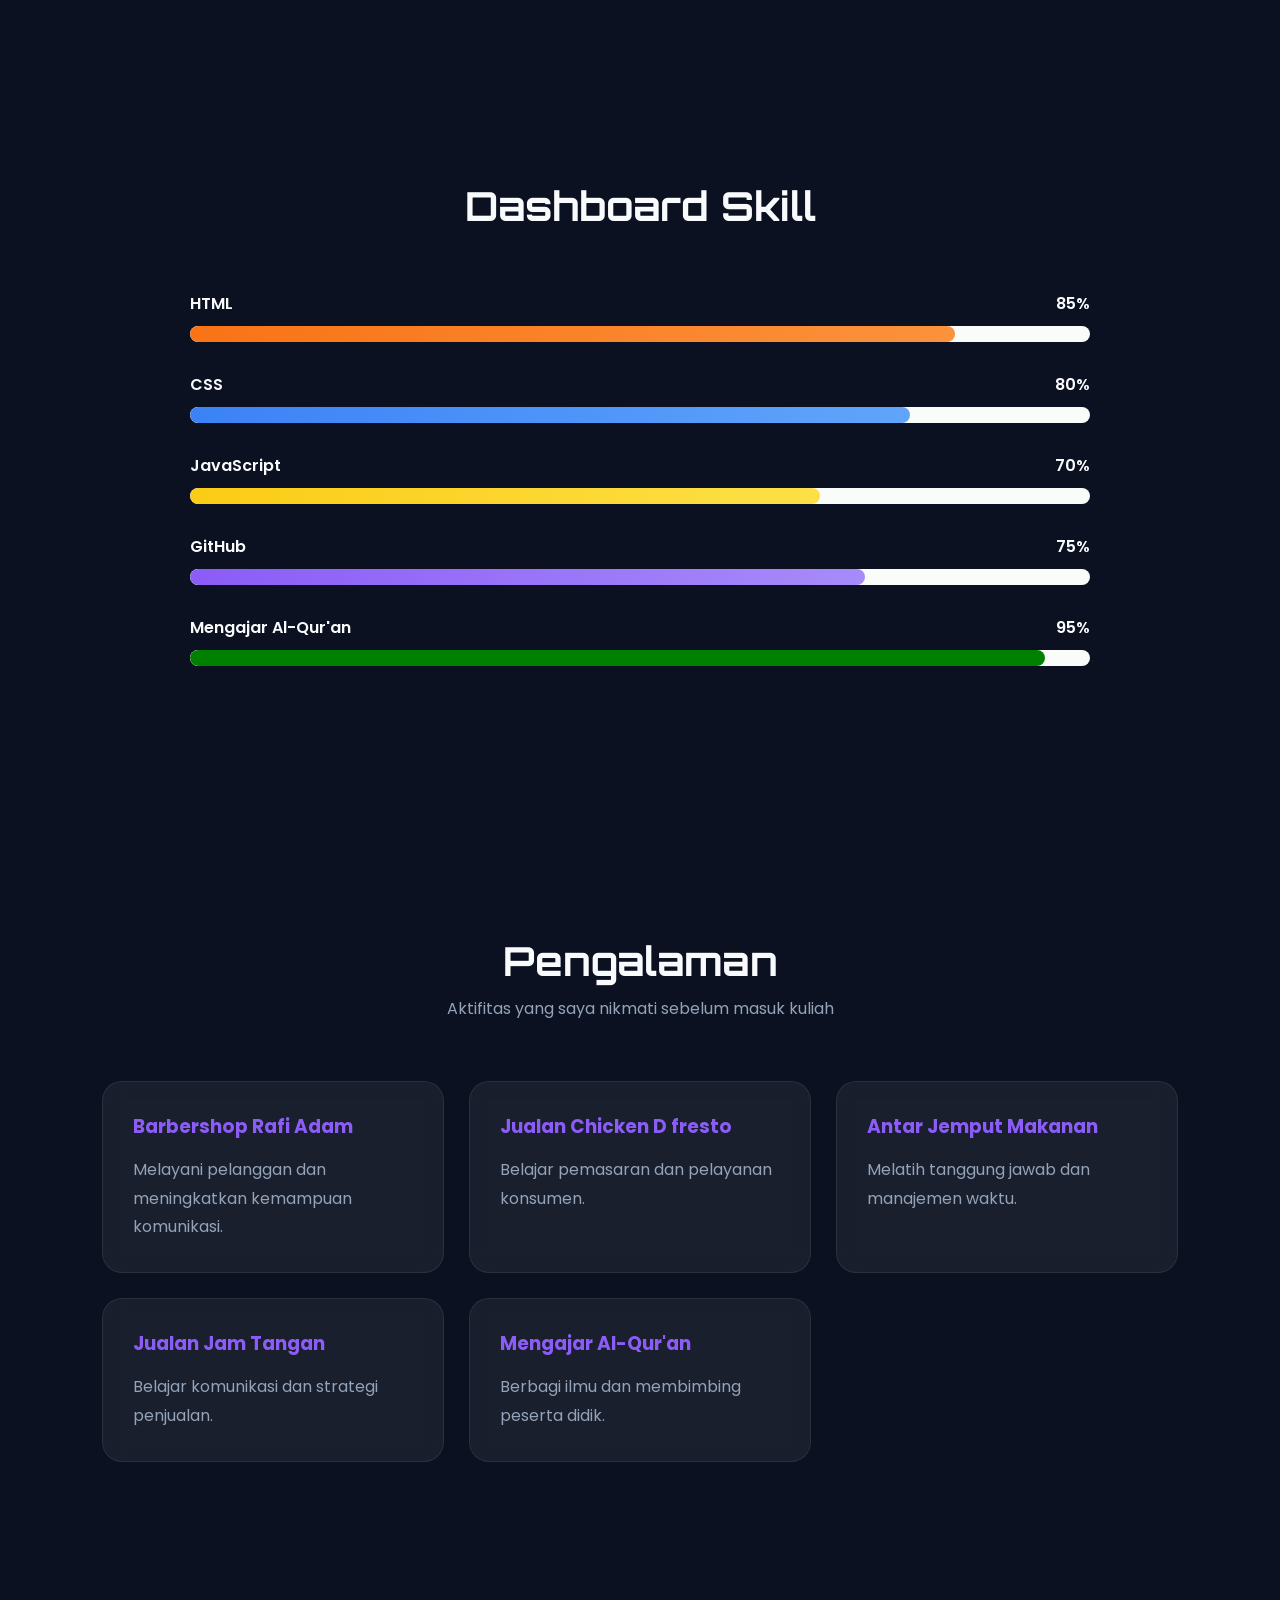
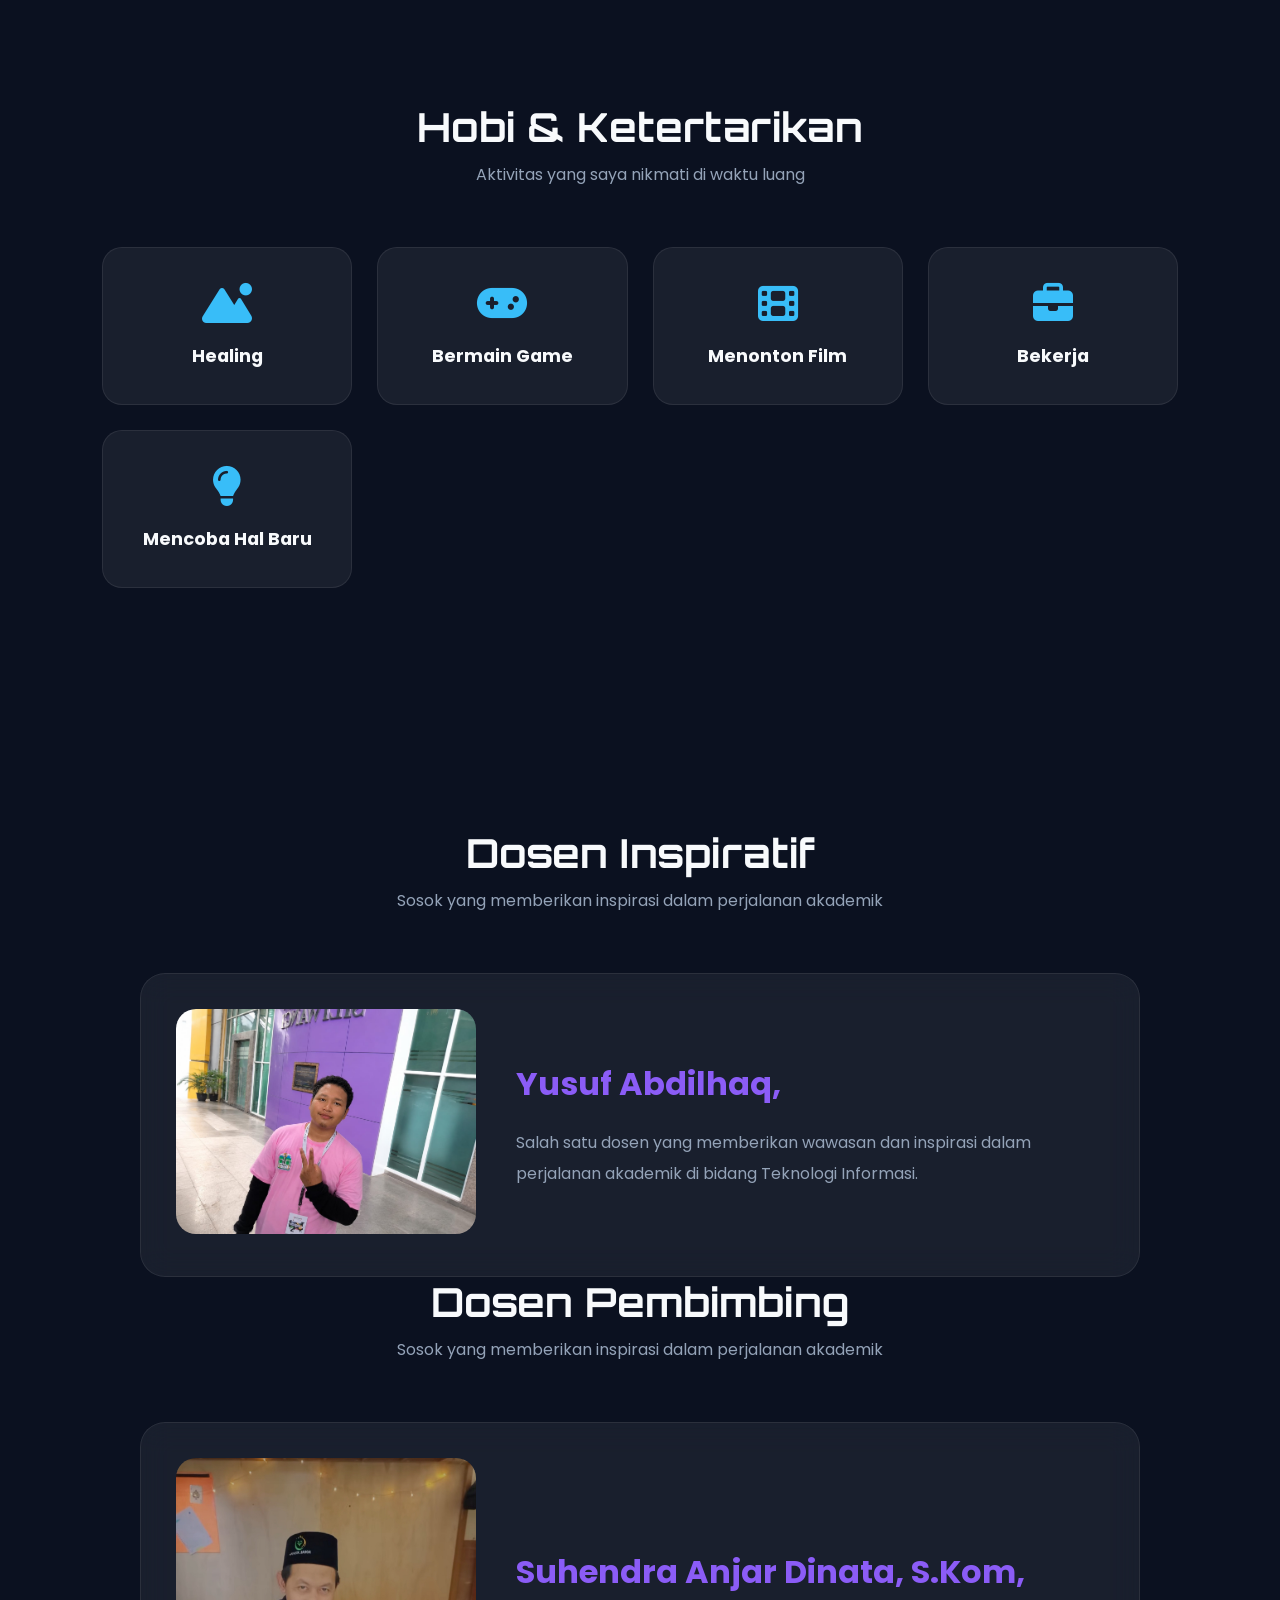
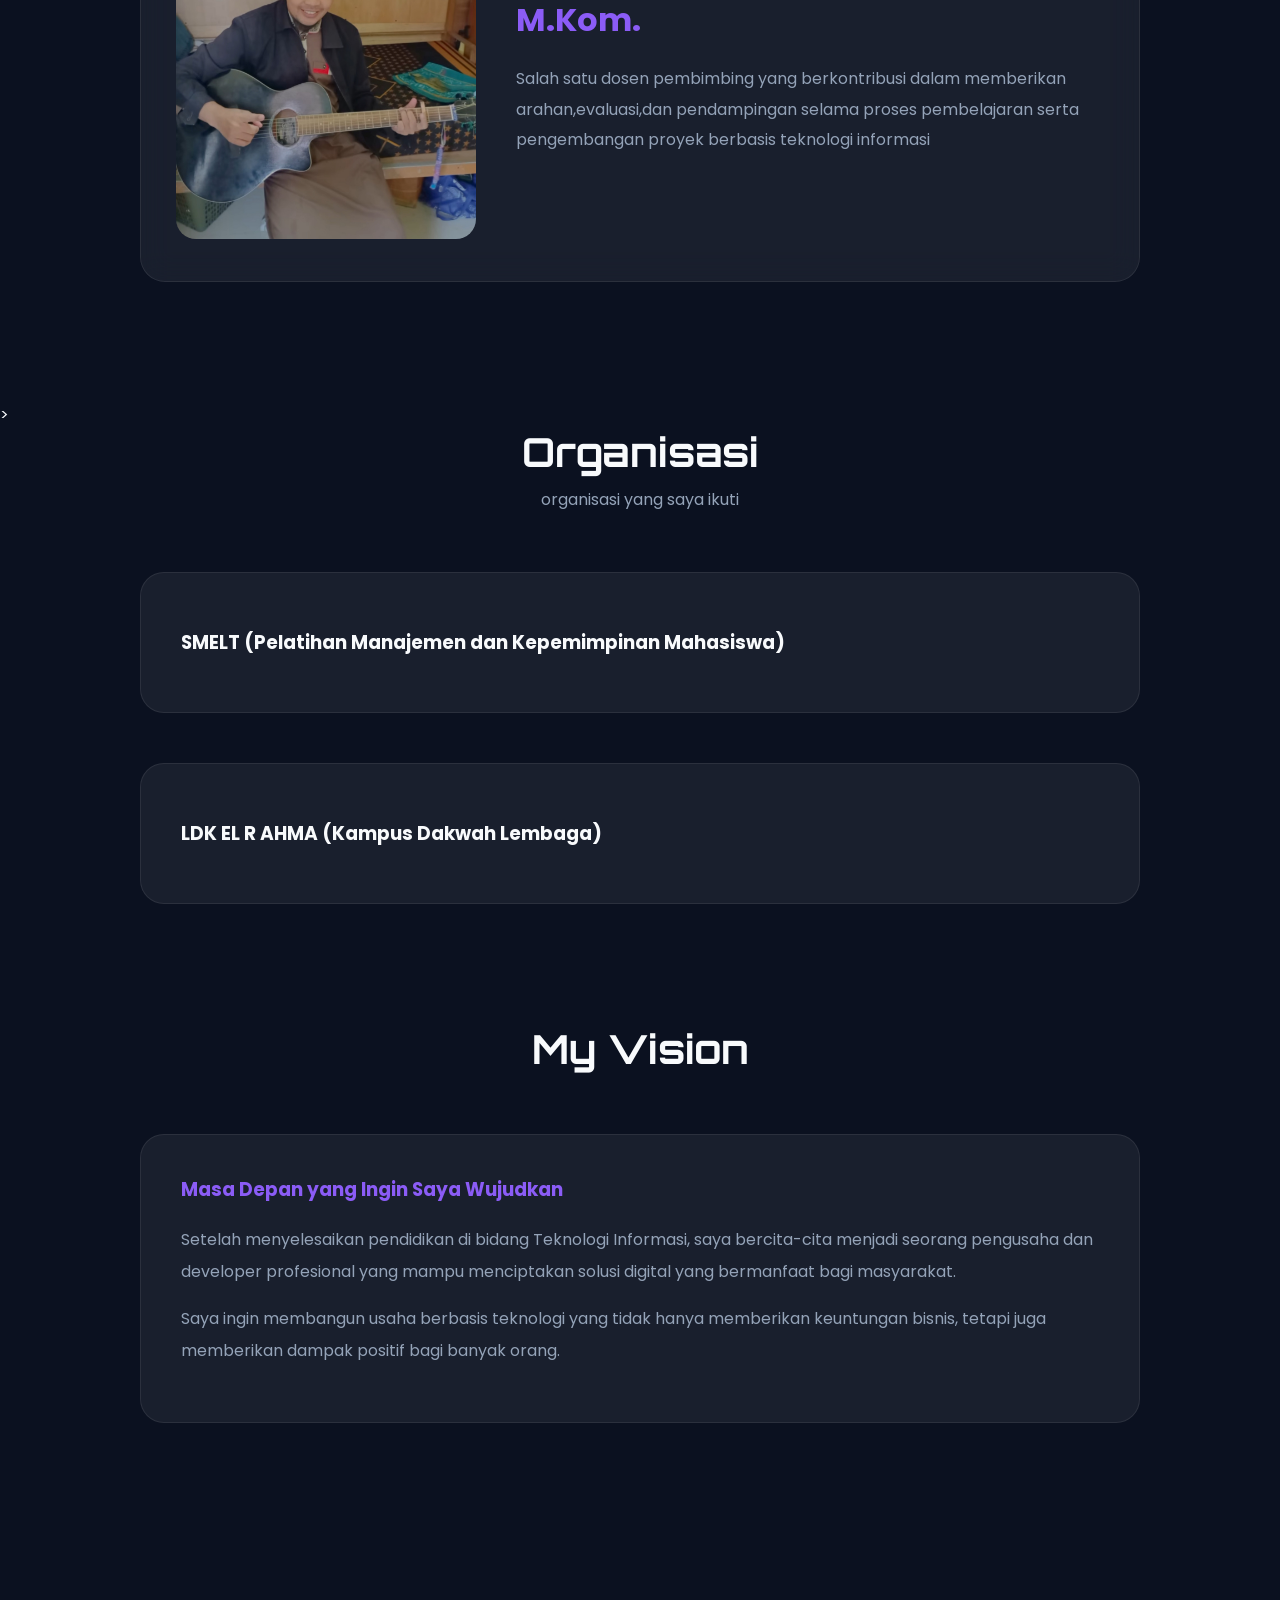
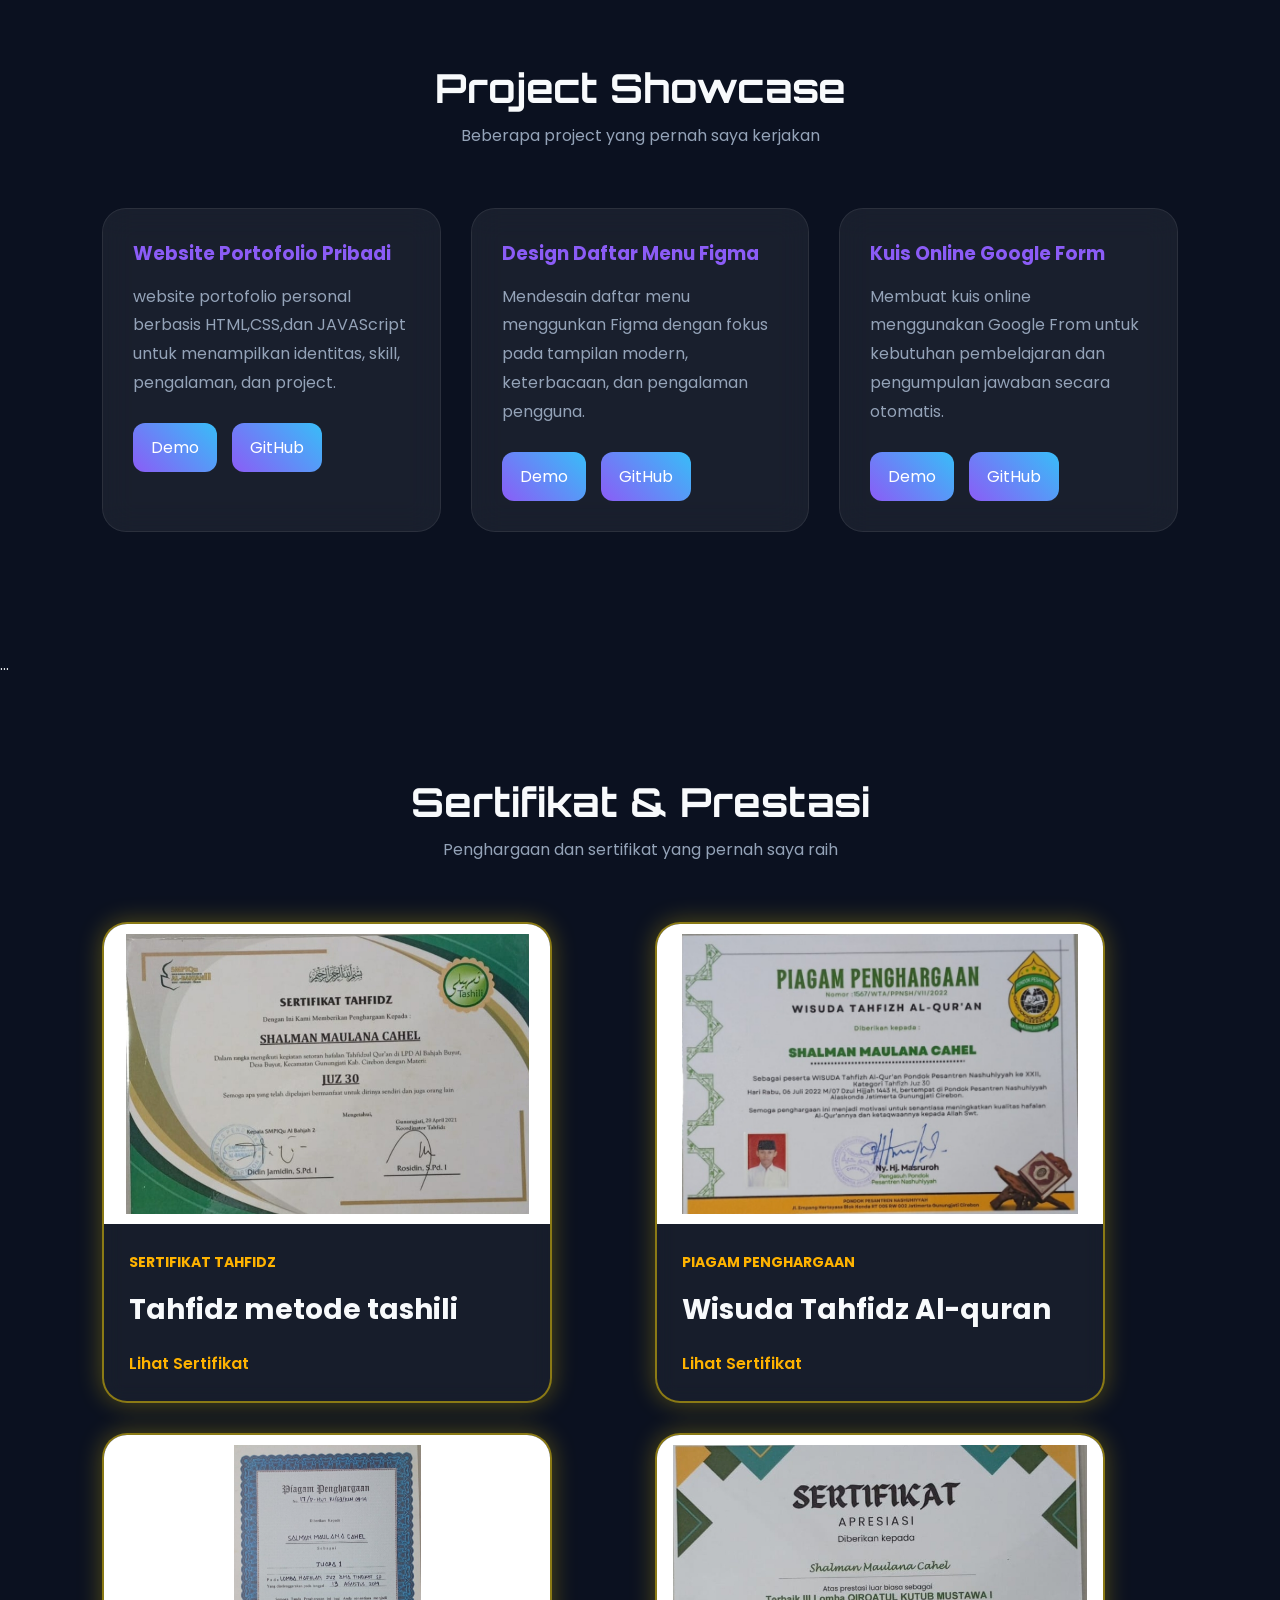
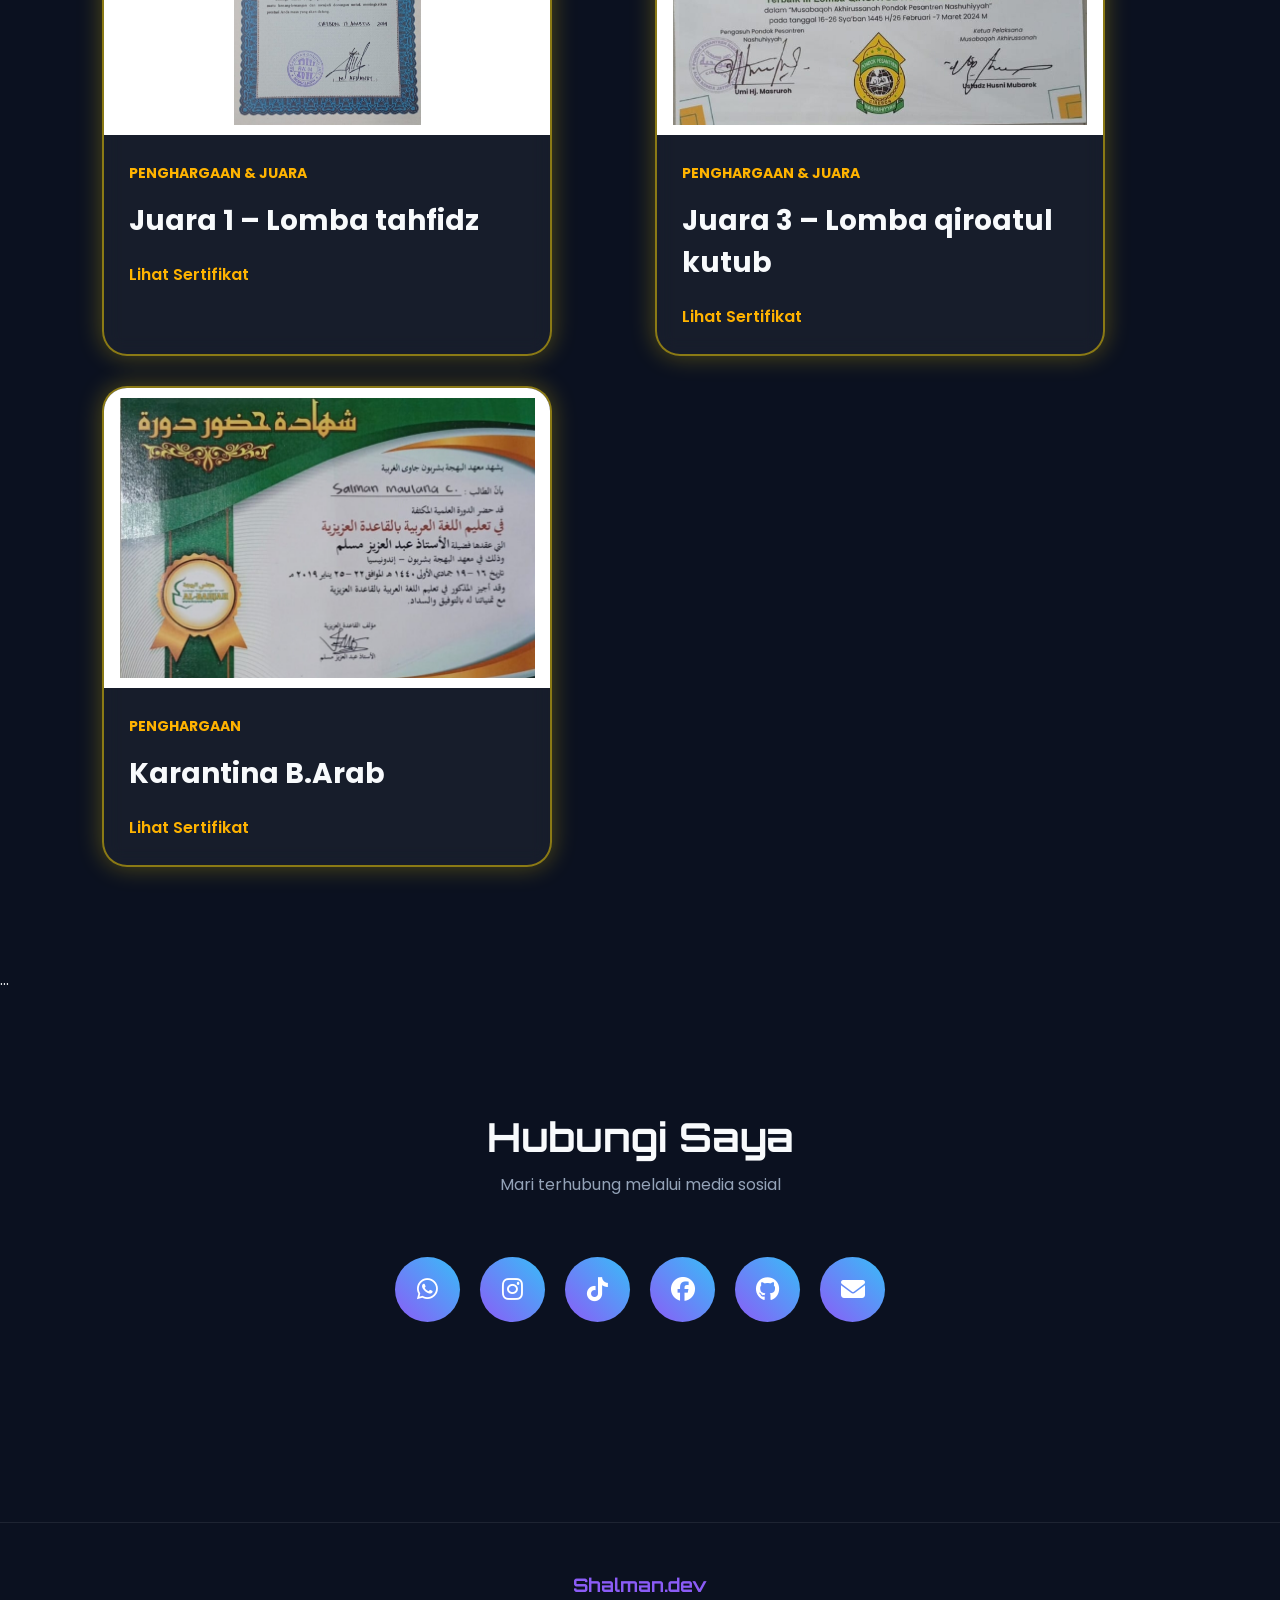
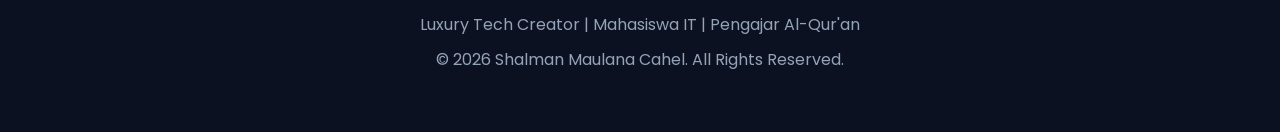
==== commit 022927b9: "Update index.html" ====
--- a/index.html
+++ b/index.html
@@ -236,7 +236,7 @@
 
                 <pan class="year">2026 - sekarang</pan>
 
-                <h3>Mahasiswa Teknologi Informatika semester 2</h3>
+                <h3>Mahasiswa Informatika semester 2</h3>
 
                 <h4> perguruan tinggi STIKOM EL rahma</h4>
 
